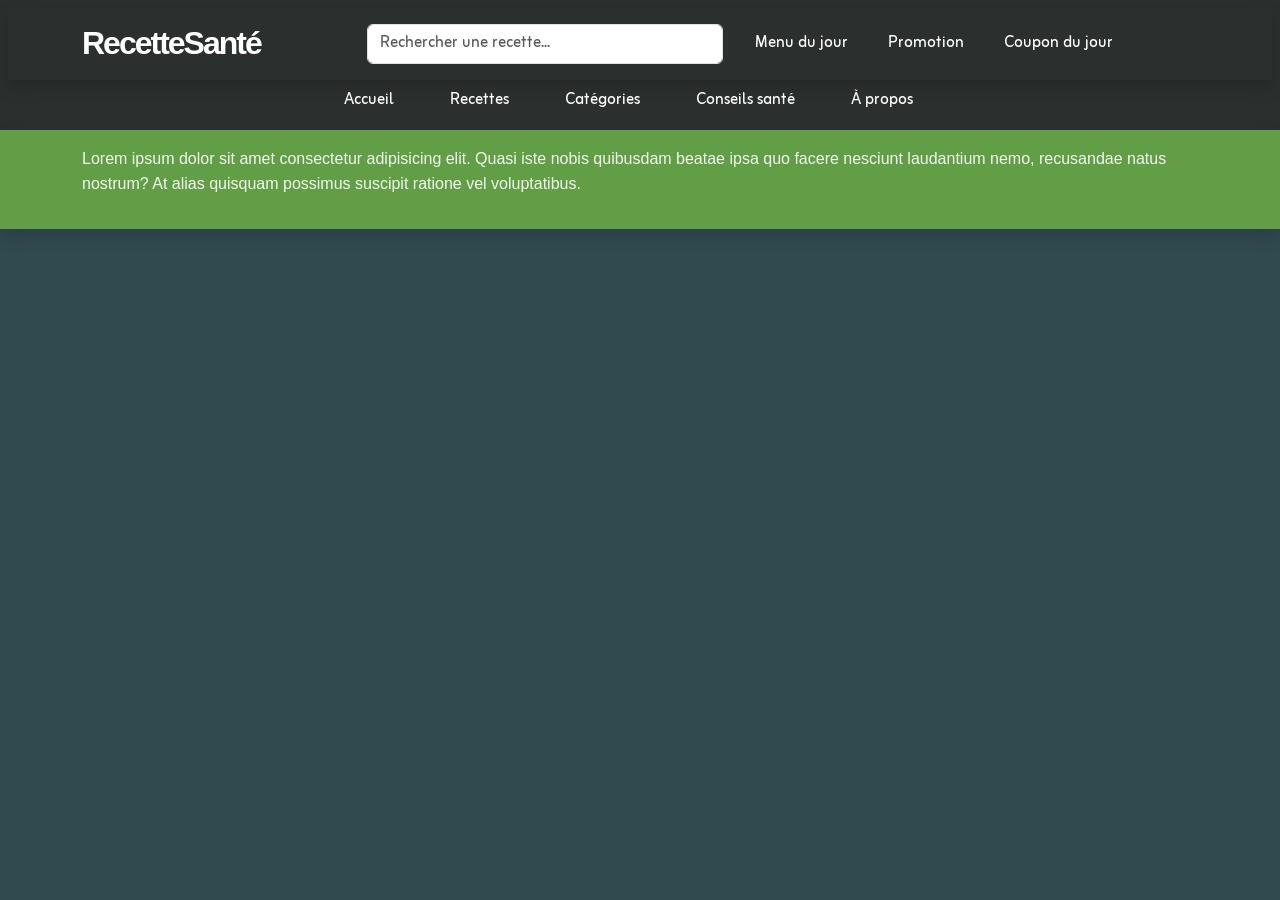
==== formulaire.html @ bd2eab33 "Ajout des autres pages(Formulaire et galeries)" ====
<!DOCTYPE html>
<html lang="fr">

<head>
    <meta charset="UTF-8">

    <!-- Pour s'assurer d'un affichage correct sur mobile -->
    <meta name="viewport" content="width=device-width, initial-scale=1.0">

    <!-- Styles de Boostrap + Styles personnalisés provenant de styles.scss -->
    <link rel="stylesheet" href="css/styles.css">
    <!-- Nous n'aurons pas besoin de normalize.css, car il existe des styles
    qui font la même chose dans Bootstrap (voir fichier _reboot.scss) -->

    <link rel="icon" href="favicon.ico">
    <title>Recettes Santé</title>
</head>

<body class="d-flex flex-column min-vh-100 bg-info">
    <header class="header">
        <nav aria-label="Navigation principale">
        <div class="premiere-partie">
            <div class="container">
                <div class="header-f">

                    <!-- Logo -->
                    <div class="col-md-3">
                        <div class="header-logo">
                            <h1>
                            <a href="#" class="navbar-brand fs-2 text-white">
                                RecetteSanté
                            </a>
                            </h1>
                        </div>
                    </div>

                    <!-- Recherche -->
                    <div class="col-md-4">
                        <div class="header-search">

                            <form role="search" class="d-flex">

                                <label for="recherche" class="visually-hidden">
                                    Rechercher une recette
                                </label>

                                <input type="search" id="recherche" name="recherche" class="form-control"
                                    placeholder="Rechercher une recette...">



                            </form>

                        </div>
                    </div>

                    <!-- Actions -->
                    <div class="col-md-5 ">
                        <div class="header-actions">

                            <div class="d-flex gap-4">

                                <a href="#" class="action ">
                                    Menu du jour
                                </a>

                                <a href="#" class="action">
                                    Promotion
                                </a>

                                <a href="#" class="action">
                                    Coupon du jour
                                </a>

                            </div>
                        </div>
                    </div>
                </div>
            </div>

        </div>
        <div class="container">

            <div class="row align-items-center gx-4">


                <div class="row">

                    <div class="col-12">
                        <ul class="nav d-flex justify-content-center gap-4">

                            <li class="nav-item">
                                <a href="#" >
                                    Accueil
                                </a>
                            </li>

                            <li class="nav-item">
                                <a href="#" >
                                    Recettes
                                </a>
                            </li>

                            <li class="nav-item">
                                <a href="#" >
                                    Catégories
                                </a>
                            </li>

                            <li class="nav-item">
                                <a href="#" >
                                    Conseils santé
                                </a>
                            </li>

                            <li class="nav-item">
                                <a href="#" >
                                    À propos
                                </a>
                            </li>

                        </ul>
                    </div>
                </div>
            </div>
        </div>

        </div>
        </nav>
    </header>












     <footer class="fond_section_primaire">
        <div class="container">
            <p>Lorem ipsum dolor sit amet consectetur adipisicing elit. Quasi iste nobis quibusdam beatae ipsa quo
                facere
                nesciunt laudantium nemo, recusandae natus nostrum? At alias quisquam possimus suscipit ratione vel
                voluptatibus.</p>
        </div>
    </footer>

    <!-----------------------------------------------------------------------------------
        Si on a besoin des éléments interactifs de Bootstrap, on doit utiliser au minimum
        le 2e script suivant (bootstrap.min.js) et parfois le 1er en plus (Popper)
        intégrés dans cet ordre.
    ---------------------------------------------------------------------------------->
    <!--
    <script src="https://cdn.jsdelivr.net/npm/@popperjs/core@2.11.8/dist/umd/popper.min.js" integrity="sha384-I7E8VVD/ismYTF4hNIPjVp/Zjvgyol6VFvRkX/vR+Vc4jQkC+hVqc2pM8ODewa9r" crossorigin="anonymous"></script>
    <script src="https://cdn.jsdelivr.net/npm/bootstrap@5.3.8/dist/js/bootstrap.min.js" integrity="sha384-G/EV+4j2dNv+tEPo3++6LCgdCROaejBqfUeNjuKAiuXbjrxilcCdDz6ZAVfHWe1Y" crossorigin="anonymous"></script>    
    -->
</body>

</html>
---- css/styles.css ----
@charset "UTF-8";
/*** Importation de polices ***/
@import url("https://fonts.googleapis.com/css2?family=Nunito:ital,wght@0,200..1000;1,200..1000&family=Zain:ital,wght@0,200;0,300;0,400;0,700;0,800;0,900;1,300;1,400&display=swap");
@import url("https://cdn.jsdelivr.net/npm/bootstrap-icons@1.11.3/font/bootstrap-icons.min.css");
/*###################### VARIABLES */
/*** Palette Colormind ***/
/*** Redéfinition des variables de Bootstrap ***/
header {
  font-family: "Zain", sans-serif;
}

/*###################### BOOTSTRAP */
/*!
 * Bootstrap  v5.3.8 (https://getbootstrap.com/)
 * Copyright 2011-2025 The Bootstrap Authors
 * Licensed under MIT (https://github.com/twbs/bootstrap/blob/main/LICENSE)
 */
:root,
[data-bs-theme=light] {
  --bs-blue: #0d6efd;
  --bs-indigo: #6610f2;
  --bs-purple: #6f42c1;
  --bs-pink: #d63384;
  --bs-red: #dc3545;
  --bs-orange: #fd7e14;
  --bs-yellow: #ffc107;
  --bs-green: #198754;
  --bs-teal: #20c997;
  --bs-cyan: #0dcaf0;
  --bs-black: #000;
  --bs-white: #fff;
  --bs-gray: #6c757d;
  --bs-gray-dark: #343a40;
  --bs-gray-100: #f8f9fa;
  --bs-gray-200: #e9ecef;
  --bs-gray-300: #dee2e6;
  --bs-gray-400: #ced4da;
  --bs-gray-500: #adb5bd;
  --bs-gray-600: #6c757d;
  --bs-gray-700: #495057;
  --bs-gray-800: #343a40;
  --bs-gray-900: #212529;
  --bs-primary: #619E45;
  --bs-secondary: #F1F9F1;
  --bs-success: rgb(79.5, 174.8, 68.3);
  --bs-info: #304A4F;
  --bs-warning: rgb(159.75, 143, 28.75);
  --bs-danger: rgb(203.8, 63, 52.4);
  --bs-light: #F1F9F1;
  --bs-dark: #2B2F2E;
  --bs-primary-rgb: 97, 158, 69;
  --bs-secondary-rgb: 241, 249, 241;
  --bs-success-rgb: 80, 175, 68;
  --bs-info-rgb: 48, 74, 79;
  --bs-warning-rgb: 160, 143, 29;
  --bs-danger-rgb: 204, 63, 52;
  --bs-light-rgb: 241, 249, 241;
  --bs-dark-rgb: 43, 47, 46;
  --bs-primary-text-emphasis: rgb(38.8, 63.2, 27.6);
  --bs-secondary-text-emphasis: rgb(96.4, 99.6, 96.4);
  --bs-success-text-emphasis: rgb(31.8, 69.92, 27.32);
  --bs-info-text-emphasis: rgb(19.2, 29.6, 31.6);
  --bs-warning-text-emphasis: rgb(63.9, 57.2, 11.5);
  --bs-danger-text-emphasis: rgb(81.52, 25.2, 20.96);
  --bs-light-text-emphasis: #495057;
  --bs-dark-text-emphasis: #495057;
  --bs-primary-bg-subtle: rgb(223.4, 235.6, 217.8);
  --bs-secondary-bg-subtle: rgb(252.2, 253.8, 252.2);
  --bs-success-bg-subtle: rgb(219.9, 238.96, 217.66);
  --bs-info-bg-subtle: rgb(213.6, 218.8, 219.8);
  --bs-warning-bg-subtle: rgb(235.95, 232.6, 209.75);
  --bs-danger-bg-subtle: rgb(244.76, 216.6, 214.48);
  --bs-light-bg-subtle: rgb(251.5, 252, 252.5);
  --bs-dark-bg-subtle: #ced4da;
  --bs-primary-border-subtle: rgb(191.8, 216.2, 180.6);
  --bs-secondary-border-subtle: rgb(249.4, 252.6, 249.4);
  --bs-success-border-subtle: rgb(184.8, 222.92, 180.32);
  --bs-info-border-subtle: rgb(172.2, 182.6, 184.6);
  --bs-warning-border-subtle: rgb(216.9, 210.2, 164.5);
  --bs-danger-border-subtle: rgb(234.52, 178.2, 173.96);
  --bs-light-border-subtle: #e9ecef;
  --bs-dark-border-subtle: #adb5bd;
  --bs-white-rgb: 255, 255, 255;
  --bs-black-rgb: 0, 0, 0;
  --bs-font-sans-serif: system-ui, -apple-system, "Segoe UI", Roboto, "Helvetica Neue", "Noto Sans", "Liberation Sans", Arial, sans-serif, "Apple Color Emoji", "Segoe UI Emoji", "Segoe UI Symbol", "Noto Color Emoji";
  --bs-font-monospace: SFMono-Regular, Menlo, Monaco, Consolas, "Liberation Mono", "Courier New", monospace;
  --bs-gradient: linear-gradient(180deg, rgba(255, 255, 255, 0.15), rgba(255, 255, 255, 0));
  --bs-body-font-family: "Syne", sans-serif;
  --bs-body-font-size: 1rem;
  --bs-body-font-weight: 400;
  --bs-body-line-height: 1.6;
  --bs-body-color: #212529;
  --bs-body-color-rgb: 33, 37, 41;
  --bs-body-bg: #fff;
  --bs-body-bg-rgb: 255, 255, 255;
  --bs-emphasis-color: #000;
  --bs-emphasis-color-rgb: 0, 0, 0;
  --bs-secondary-color: rgba(33, 37, 41, 0.75);
  --bs-secondary-color-rgb: 33, 37, 41;
  --bs-secondary-bg: #e9ecef;
  --bs-secondary-bg-rgb: 233, 236, 239;
  --bs-tertiary-color: rgba(33, 37, 41, 0.5);
  --bs-tertiary-color-rgb: 33, 37, 41;
  --bs-tertiary-bg: #f8f9fa;
  --bs-tertiary-bg-rgb: 248, 249, 250;
  --bs-heading-color: #619E45;
  --bs-link-color: #619E45;
  --bs-link-color-rgb: 97, 158, 69;
  --bs-link-decoration: underline;
  --bs-link-hover-color: rgb(77.6, 126.4, 55.2);
  --bs-link-hover-color-rgb: 78, 126, 55;
  --bs-code-color: #d63384;
  --bs-highlight-color: #212529;
  --bs-highlight-bg: rgb(255, 242.6, 205.4);
  --bs-border-width: 1px;
  --bs-border-style: solid;
  --bs-border-color: #dee2e6;
  --bs-border-color-translucent: rgba(0, 0, 0, 0.175);
  --bs-border-radius: 0.375rem;
  --bs-border-radius-sm: 0.25rem;
  --bs-border-radius-lg: 0.5rem;
  --bs-border-radius-xl: 1rem;
  --bs-border-radius-xxl: 2rem;
  --bs-border-radius-2xl: var(--bs-border-radius-xxl);
  --bs-border-radius-pill: 50rem;
  --bs-box-shadow: 0 0.5rem 1rem rgba(0, 0, 0, 0.15);
  --bs-box-shadow-sm: 0 0.125rem 0.25rem rgba(0, 0, 0, 0.075);
  --bs-box-shadow-lg: 0 1rem 3rem rgba(0, 0, 0, 0.175);
  --bs-box-shadow-inset: inset 0 1px 2px rgba(0, 0, 0, 0.075);
  --bs-focus-ring-width: 0.25rem;
  --bs-focus-ring-opacity: 0.25;
  --bs-focus-ring-color: rgba(97, 158, 69, 0.25);
  --bs-form-valid-color: rgb(79.5, 174.8, 68.3);
  --bs-form-valid-border-color: rgb(79.5, 174.8, 68.3);
  --bs-form-invalid-color: rgb(203.8, 63, 52.4);
  --bs-form-invalid-border-color: rgb(203.8, 63, 52.4);
}

[data-bs-theme=dark] {
  color-scheme: dark;
  --bs-body-color: #dee2e6;
  --bs-body-color-rgb: 222, 226, 230;
  --bs-body-bg: #212529;
  --bs-body-bg-rgb: 33, 37, 41;
  --bs-emphasis-color: #fff;
  --bs-emphasis-color-rgb: 255, 255, 255;
  --bs-secondary-color: rgba(222, 226, 230, 0.75);
  --bs-secondary-color-rgb: 222, 226, 230;
  --bs-secondary-bg: #343a40;
  --bs-secondary-bg-rgb: 52, 58, 64;
  --bs-tertiary-color: rgba(222, 226, 230, 0.5);
  --bs-tertiary-color-rgb: 222, 226, 230;
  --bs-tertiary-bg: rgb(42.5, 47.5, 52.5);
  --bs-tertiary-bg-rgb: 43, 48, 53;
  --bs-primary-text-emphasis: rgb(160.2, 196.8, 143.4);
  --bs-secondary-text-emphasis: rgb(246.6, 251.4, 246.6);
  --bs-success-text-emphasis: rgb(149.7, 206.88, 142.98);
  --bs-info-text-emphasis: rgb(130.8, 146.4, 149.4);
  --bs-warning-text-emphasis: rgb(197.85, 187.8, 119.25);
  --bs-danger-text-emphasis: rgb(224.28, 139.8, 133.44);
  --bs-light-text-emphasis: #f8f9fa;
  --bs-dark-text-emphasis: #dee2e6;
  --bs-primary-bg-subtle: rgb(19.4, 31.6, 13.8);
  --bs-secondary-bg-subtle: rgb(48.2, 49.8, 48.2);
  --bs-success-bg-subtle: rgb(15.9, 34.96, 13.66);
  --bs-info-bg-subtle: rgb(9.6, 14.8, 15.8);
  --bs-warning-bg-subtle: rgb(31.95, 28.6, 5.75);
  --bs-danger-bg-subtle: rgb(40.76, 12.6, 10.48);
  --bs-light-bg-subtle: #343a40;
  --bs-dark-bg-subtle: #1a1d20;
  --bs-primary-border-subtle: rgb(58.2, 94.8, 41.4);
  --bs-secondary-border-subtle: rgb(144.6, 149.4, 144.6);
  --bs-success-border-subtle: rgb(47.7, 104.88, 40.98);
  --bs-info-border-subtle: rgb(28.8, 44.4, 47.4);
  --bs-warning-border-subtle: rgb(95.85, 85.8, 17.25);
  --bs-danger-border-subtle: rgb(122.28, 37.8, 31.44);
  --bs-light-border-subtle: #495057;
  --bs-dark-border-subtle: #343a40;
  --bs-heading-color: inherit;
  --bs-link-color: rgb(160.2, 196.8, 143.4);
  --bs-link-hover-color: rgb(179.16, 208.44, 165.72);
  --bs-link-color-rgb: 160, 197, 143;
  --bs-link-hover-color-rgb: 179, 208, 166;
  --bs-code-color: rgb(230.4, 132.6, 181.2);
  --bs-highlight-color: #dee2e6;
  --bs-highlight-bg: rgb(102, 77.2, 2.8);
  --bs-border-color: #495057;
  --bs-border-color-translucent: rgba(255, 255, 255, 0.15);
  --bs-form-valid-color: rgb(117, 183, 152.4);
  --bs-form-valid-border-color: rgb(117, 183, 152.4);
  --bs-form-invalid-color: rgb(234, 133.8, 143.4);
  --bs-form-invalid-border-color: rgb(234, 133.8, 143.4);
}

*,
*::before,
*::after {
  box-sizing: border-box;
}

@media (prefers-reduced-motion: no-preference) {
  :root {
    scroll-behavior: smooth;
  }
}

body {
  margin: 0;
  font-family: var(--bs-body-font-family);
  font-size: var(--bs-body-font-size);
  font-weight: var(--bs-body-font-weight);
  line-height: var(--bs-body-line-height);
  color: var(--bs-body-color);
  text-align: var(--bs-body-text-align);
  background-color: var(--bs-body-bg);
  -webkit-text-size-adjust: 100%;
  -webkit-tap-highlight-color: rgba(0, 0, 0, 0);
}

hr {
  margin: 1rem 0;
  color: inherit;
  border: 0;
  border-top: var(--bs-border-width) solid;
  opacity: 0.25;
}

h6, .h6, h5, .h5, h4, .h4, h3, .h3, h2, .h2, h1, .h1 {
  margin-top: 0;
  margin-bottom: 0.5rem;
  font-family: "Syne", sans-serif;
  font-weight: 700;
  line-height: 1.2;
  color: var(--bs-heading-color);
}

h1, .h1 {
  font-size: calc(1.375rem + 1.5vw);
}
@media (min-width: 1200px) {
  h1, .h1 {
    font-size: 2.5rem;
  }
}

h2, .h2 {
  font-size: calc(1.325rem + 0.9vw);
}
@media (min-width: 1200px) {
  h2, .h2 {
    font-size: 2rem;
  }
}

h3, .h3 {
  font-size: calc(1.3rem + 0.6vw);
}
@media (min-width: 1200px) {
  h3, .h3 {
    font-size: 1.75rem;
  }
}

h4, .h4 {
  font-size: calc(1.275rem + 0.3vw);
}
@media (min-width: 1200px) {
  h4, .h4 {
    font-size: 1.5rem;
  }
}

h5, .h5 {
  font-size: 1.25rem;
}

h6, .h6 {
  font-size: 1rem;
}

p {
  margin-top: 0;
  margin-bottom: 1rem;
}

abbr[title] {
  text-decoration: underline dotted;
  cursor: help;
  text-decoration-skip-ink: none;
}

address {
  margin-bottom: 1rem;
  font-style: normal;
  line-height: inherit;
}

ol,
ul {
  padding-left: 2rem;
}

ol,
ul,
dl {
  margin-top: 0;
  margin-bottom: 1rem;
}

ol ol,
ul ul,
ol ul,
ul ol {
  margin-bottom: 0;
}

dt {
  font-weight: 700;
}

dd {
  margin-bottom: 0.5rem;
  margin-left: 0;
}

blockquote {
  margin: 0 0 1rem;
}

b,
strong {
  font-weight: bolder;
}

small, .small {
  font-size: 0.875em;
}

mark, .mark {
  padding: 0.1875em;
  color: var(--bs-highlight-color);
  background-color: var(--bs-highlight-bg);
}

sub,
sup {
  position: relative;
  font-size: 0.75em;
  line-height: 0;
  vertical-align: baseline;
}

sub {
  bottom: -0.25em;
}

sup {
  top: -0.5em;
}

a {
  color: rgba(var(--bs-link-color-rgb), var(--bs-link-opacity, 1));
  text-decoration: underline;
}
a:hover {
  --bs-link-color-rgb: var(--bs-link-hover-color-rgb);
}

a:not([href]):not([class]), a:not([href]):not([class]):hover {
  color: inherit;
  text-decoration: none;
}

pre,
code,
kbd,
samp {
  font-family: var(--bs-font-monospace);
  font-size: 1em;
}

pre {
  display: block;
  margin-top: 0;
  margin-bottom: 1rem;
  overflow: auto;
  font-size: 0.875em;
}
pre code {
  font-size: inherit;
  color: inherit;
  word-break: normal;
}

code {
  font-size: 0.875em;
  color: var(--bs-code-color);
  word-wrap: break-word;
}
a > code {
  color: inherit;
}

kbd {
  padding: 0.1875rem 0.375rem;
  font-size: 0.875em;
  color: var(--bs-body-bg);
  background-color: var(--bs-body-color);
  border-radius: 0.25rem;
}
kbd kbd {
  padding: 0;
  font-size: 1em;
}

figure {
  margin: 0 0 1rem;
}

img,
svg {
  vertical-align: middle;
}

table {
  caption-side: bottom;
  border-collapse: collapse;
}

caption {
  padding-top: 0.5rem;
  padding-bottom: 0.5rem;
  color: var(--bs-secondary-color);
  text-align: left;
}

th {
  text-align: inherit;
  text-align: -webkit-match-parent;
}

thead,
tbody,
tfoot,
tr,
td,
th {
  border-color: inherit;
  border-style: solid;
  border-width: 0;
}

label {
  display: inline-block;
}

button {
  border-radius: 0;
}

button:focus:not(:focus-visible) {
  outline: 0;
}

input,
button,
select,
optgroup,
textarea {
  margin: 0;
  font-family: inherit;
  font-size: inherit;
  line-height: inherit;
}

button,
select {
  text-transform: none;
}

[role=button] {
  cursor: pointer;
}

select {
  word-wrap: normal;
}
select:disabled {
  opacity: 1;
}

[list]:not([type=date]):not([type=datetime-local]):not([type=month]):not([type=week]):not([type=time])::-webkit-calendar-picker-indicator {
  display: none !important;
}

button,
[type=button],
[type=reset],
[type=submit] {
  -webkit-appearance: button;
}
button:not(:disabled),
[type=button]:not(:disabled),
[type=reset]:not(:disabled),
[type=submit]:not(:disabled) {
  cursor: pointer;
}

::-moz-focus-inner {
  padding: 0;
  border-style: none;
}

textarea {
  resize: vertical;
}

fieldset {
  min-width: 0;
  padding: 0;
  margin: 0;
  border: 0;
}

legend {
  float: left;
  width: 100%;
  padding: 0;
  margin-bottom: 0.5rem;
  line-height: inherit;
  font-size: calc(1.275rem + 0.3vw);
}
@media (min-width: 1200px) {
  legend {
    font-size: 1.5rem;
  }
}
legend + * {
  clear: left;
}

::-webkit-datetime-edit-fields-wrapper,
::-webkit-datetime-edit-text,
::-webkit-datetime-edit-minute,
::-webkit-datetime-edit-hour-field,
::-webkit-datetime-edit-day-field,
::-webkit-datetime-edit-month-field,
::-webkit-datetime-edit-year-field {
  padding: 0;
}

::-webkit-inner-spin-button {
  height: auto;
}

[type=search] {
  -webkit-appearance: textfield;
  outline-offset: -2px;
}
[type=search]::-webkit-search-cancel-button {
  cursor: pointer;
  filter: grayscale(1);
}

/* rtl:raw:
[type="tel"],
[type="url"],
[type="email"],
[type="number"] {
  direction: ltr;
}
*/
::-webkit-search-decoration {
  -webkit-appearance: none;
}

::-webkit-color-swatch-wrapper {
  padding: 0;
}

::file-selector-button {
  font: inherit;
  -webkit-appearance: button;
}

output {
  display: inline-block;
}

iframe {
  border: 0;
}

summary {
  display: list-item;
  cursor: pointer;
}

progress {
  vertical-align: baseline;
}

[hidden] {
  display: none !important;
}

.lead {
  font-size: 1.25rem;
  font-weight: 300;
}

.display-1 {
  font-weight: 300;
  line-height: 1.2;
  font-size: calc(1.625rem + 4.5vw);
}
@media (min-width: 1200px) {
  .display-1 {
    font-size: 5rem;
  }
}

.display-2 {
  font-weight: 300;
  line-height: 1.2;
  font-size: calc(1.575rem + 3.9vw);
}
@media (min-width: 1200px) {
  .display-2 {
    font-size: 4.5rem;
  }
}

.display-3 {
  font-weight: 300;
  line-height: 1.2;
  font-size: calc(1.525rem + 3.3vw);
}
@media (min-width: 1200px) {
  .display-3 {
    font-size: 4rem;
  }
}

.display-4 {
  font-weight: 300;
  line-height: 1.2;
  font-size: calc(1.475rem + 2.7vw);
}
@media (min-width: 1200px) {
  .display-4 {
    font-size: 3.5rem;
  }
}

.display-5 {
  font-weight: 300;
  line-height: 1.2;
  font-size: calc(1.425rem + 2.1vw);
}
@media (min-width: 1200px) {
  .display-5 {
    font-size: 3rem;
  }
}

.display-6 {
  font-weight: 300;
  line-height: 1.2;
  font-size: calc(1.375rem + 1.5vw);
}
@media (min-width: 1200px) {
  .display-6 {
    font-size: 2.5rem;
  }
}

.list-unstyled {
  padding-left: 0;
  list-style: none;
}

.list-inline {
  padding-left: 0;
  list-style: none;
}

.list-inline-item {
  display: inline-block;
}
.list-inline-item:not(:last-child) {
  margin-right: 0.5rem;
}

.initialism {
  font-size: 0.875em;
  text-transform: uppercase;
}

.blockquote {
  margin-bottom: 1rem;
  font-size: 1.25rem;
}
.blockquote > :last-child {
  margin-bottom: 0;
}

.blockquote-footer {
  margin-top: -1rem;
  margin-bottom: 1rem;
  font-size: 0.875em;
  color: #6c757d;
}
.blockquote-footer::before {
  content: "— ";
}

.img-fluid {
  max-width: 100%;
  height: auto;
}

.img-thumbnail {
  padding: 0.25rem;
  background-color: var(--bs-body-bg);
  border: var(--bs-border-width) solid var(--bs-border-color);
  border-radius: var(--bs-border-radius);
  max-width: 100%;
  height: auto;
}

.figure {
  display: inline-block;
}

.figure-img {
  margin-bottom: 0.5rem;
  line-height: 1;
}

.figure-caption {
  font-size: 0.875em;
  color: var(--bs-secondary-color);
}

.container,
.container-fluid,
.container-xxl,
.container-xl,
.container-lg,
.container-md,
.container-sm {
  --bs-gutter-x: 1.5rem;
  --bs-gutter-y: 0;
  width: 100%;
  padding-right: calc(var(--bs-gutter-x) * 0.5);
  padding-left: calc(var(--bs-gutter-x) * 0.5);
  margin-right: auto;
  margin-left: auto;
}

@media (min-width: 576px) {
  .container-sm, .container {
    max-width: 540px;
  }
}
@media (min-width: 768px) {
  .container-md, .container-sm, .container {
    max-width: 720px;
  }
}
@media (min-width: 992px) {
  .container-lg, .container-md, .container-sm, .container {
    max-width: 960px;
  }
}
@media (min-width: 1200px) {
  .container-xl, .container-lg, .container-md, .container-sm, .container {
    max-width: 1140px;
  }
}
@media (min-width: 1400px) {
  .container-xxl, .container-xl, .container-lg, .container-md, .container-sm, .container {
    max-width: 1320px;
  }
}
:root {
  --bs-breakpoint-xs: 0;
  --bs-breakpoint-sm: 576px;
  --bs-breakpoint-md: 768px;
  --bs-breakpoint-lg: 992px;
  --bs-breakpoint-xl: 1200px;
  --bs-breakpoint-xxl: 1400px;
}

.row, .header-f {
  --bs-gutter-x: 1.5rem;
  --bs-gutter-y: 0;
  display: flex;
  flex-wrap: wrap;
  margin-top: calc(-1 * var(--bs-gutter-y));
  margin-right: calc(-0.5 * var(--bs-gutter-x));
  margin-left: calc(-0.5 * var(--bs-gutter-x));
}
.row > *, .header-f > * {
  flex-shrink: 0;
  width: 100%;
  max-width: 100%;
  padding-right: calc(var(--bs-gutter-x) * 0.5);
  padding-left: calc(var(--bs-gutter-x) * 0.5);
  margin-top: var(--bs-gutter-y);
}

.col {
  flex: 1 0 0;
}

.row-cols-auto > * {
  flex: 0 0 auto;
  width: auto;
}

.row-cols-1 > * {
  flex: 0 0 auto;
  width: 100%;
}

.row-cols-2 > * {
  flex: 0 0 auto;
  width: 50%;
}

.row-cols-3 > * {
  flex: 0 0 auto;
  width: 33.33333333%;
}

.row-cols-4 > * {
  flex: 0 0 auto;
  width: 25%;
}

.row-cols-5 > * {
  flex: 0 0 auto;
  width: 20%;
}

.row-cols-6 > * {
  flex: 0 0 auto;
  width: 16.66666667%;
}

.col-auto {
  flex: 0 0 auto;
  width: auto;
}

.col-1 {
  flex: 0 0 auto;
  width: 8.33333333%;
}

.col-2 {
  flex: 0 0 auto;
  width: 16.66666667%;
}

.col-3 {
  flex: 0 0 auto;
  width: 25%;
}

.col-4 {
  flex: 0 0 auto;
  width: 33.33333333%;
}

.col-5 {
  flex: 0 0 auto;
  width: 41.66666667%;
}

.col-6 {
  flex: 0 0 auto;
  width: 50%;
}

.col-7 {
  flex: 0 0 auto;
  width: 58.33333333%;
}

.col-8 {
  flex: 0 0 auto;
  width: 66.66666667%;
}

.col-9 {
  flex: 0 0 auto;
  width: 75%;
}

.col-10 {
  flex: 0 0 auto;
  width: 83.33333333%;
}

.col-11 {
  flex: 0 0 auto;
  width: 91.66666667%;
}

.col-12 {
  flex: 0 0 auto;
  width: 100%;
}

.offset-1 {
  margin-left: 8.33333333%;
}

.offset-2 {
  margin-left: 16.66666667%;
}

.offset-3 {
  margin-left: 25%;
}

.offset-4 {
  margin-left: 33.33333333%;
}

.offset-5 {
  margin-left: 41.66666667%;
}

.offset-6 {
  margin-left: 50%;
}

.offset-7 {
  margin-left: 58.33333333%;
}

.offset-8 {
  margin-left: 66.66666667%;
}

.offset-9 {
  margin-left: 75%;
}

.offset-10 {
  margin-left: 83.33333333%;
}

.offset-11 {
  margin-left: 91.66666667%;
}

.g-0,
.gx-0 {
  --bs-gutter-x: 0;
}

.g-0,
.gy-0 {
  --bs-gutter-y: 0;
}

.g-1,
.gx-1 {
  --bs-gutter-x: 0.25rem;
}

.g-1,
.gy-1 {
  --bs-gutter-y: 0.25rem;
}

.g-2,
.gx-2 {
  --bs-gutter-x: 0.5rem;
}

.g-2,
.gy-2 {
  --bs-gutter-y: 0.5rem;
}

.g-3,
.gx-3 {
  --bs-gutter-x: 1rem;
}

.g-3,
.gy-3 {
  --bs-gutter-y: 1rem;
}

.g-4,
.gx-4,
.header-f {
  --bs-gutter-x: 1.5rem;
}

.g-4,
.gy-4 {
  --bs-gutter-y: 1.5rem;
}

.g-5,
.gx-5 {
  --bs-gutter-x: 3rem;
}

.g-5,
.gy-5 {
  --bs-gutter-y: 3rem;
}

@media (min-width: 576px) {
  .col-sm {
    flex: 1 0 0;
  }
  .row-cols-sm-auto > * {
    flex: 0 0 auto;
    width: auto;
  }
  .row-cols-sm-1 > * {
    flex: 0 0 auto;
    width: 100%;
  }
  .row-cols-sm-2 > * {
    flex: 0 0 auto;
    width: 50%;
  }
  .row-cols-sm-3 > * {
    flex: 0 0 auto;
    width: 33.33333333%;
  }
  .row-cols-sm-4 > * {
    flex: 0 0 auto;
    width: 25%;
  }
  .row-cols-sm-5 > * {
    flex: 0 0 auto;
    width: 20%;
  }
  .row-cols-sm-6 > * {
    flex: 0 0 auto;
    width: 16.66666667%;
  }
  .col-sm-auto {
    flex: 0 0 auto;
    width: auto;
  }
  .col-sm-1 {
    flex: 0 0 auto;
    width: 8.33333333%;
  }
  .col-sm-2 {
    flex: 0 0 auto;
    width: 16.66666667%;
  }
  .col-sm-3 {
    flex: 0 0 auto;
    width: 25%;
  }
  .col-sm-4 {
    flex: 0 0 auto;
    width: 33.33333333%;
  }
  .col-sm-5 {
    flex: 0 0 auto;
    width: 41.66666667%;
  }
  .col-sm-6 {
    flex: 0 0 auto;
    width: 50%;
  }
  .col-sm-7 {
    flex: 0 0 auto;
    width: 58.33333333%;
  }
  .col-sm-8 {
    flex: 0 0 auto;
    width: 66.66666667%;
  }
  .col-sm-9 {
    flex: 0 0 auto;
    width: 75%;
  }
  .col-sm-10 {
    flex: 0 0 auto;
    width: 83.33333333%;
  }
  .col-sm-11 {
    flex: 0 0 auto;
    width: 91.66666667%;
  }
  .col-sm-12 {
    flex: 0 0 auto;
    width: 100%;
  }
  .offset-sm-0 {
    margin-left: 0;
  }
  .offset-sm-1 {
    margin-left: 8.33333333%;
  }
  .offset-sm-2 {
    margin-left: 16.66666667%;
  }
  .offset-sm-3 {
    margin-left: 25%;
  }
  .offset-sm-4 {
    margin-left: 33.33333333%;
  }
  .offset-sm-5 {
    margin-left: 41.66666667%;
  }
  .offset-sm-6 {
    margin-left: 50%;
  }
  .offset-sm-7 {
    margin-left: 58.33333333%;
  }
  .offset-sm-8 {
    margin-left: 66.66666667%;
  }
  .offset-sm-9 {
    margin-left: 75%;
  }
  .offset-sm-10 {
    margin-left: 83.33333333%;
  }
  .offset-sm-11 {
    margin-left: 91.66666667%;
  }
  .g-sm-0,
  .gx-sm-0 {
    --bs-gutter-x: 0;
  }
  .g-sm-0,
  .gy-sm-0 {
    --bs-gutter-y: 0;
  }
  .g-sm-1,
  .gx-sm-1 {
    --bs-gutter-x: 0.25rem;
  }
  .g-sm-1,
  .gy-sm-1 {
    --bs-gutter-y: 0.25rem;
  }
  .g-sm-2,
  .gx-sm-2 {
    --bs-gutter-x: 0.5rem;
  }
  .g-sm-2,
  .gy-sm-2 {
    --bs-gutter-y: 0.5rem;
  }
  .g-sm-3,
  .gx-sm-3 {
    --bs-gutter-x: 1rem;
  }
  .g-sm-3,
  .gy-sm-3 {
    --bs-gutter-y: 1rem;
  }
  .g-sm-4,
  .gx-sm-4 {
    --bs-gutter-x: 1.5rem;
  }
  .g-sm-4,
  .gy-sm-4 {
    --bs-gutter-y: 1.5rem;
  }
  .g-sm-5,
  .gx-sm-5 {
    --bs-gutter-x: 3rem;
  }
  .g-sm-5,
  .gy-sm-5 {
    --bs-gutter-y: 3rem;
  }
}
@media (min-width: 768px) {
  .col-md {
    flex: 1 0 0;
  }
  .row-cols-md-auto > * {
    flex: 0 0 auto;
    width: auto;
  }
  .row-cols-md-1 > * {
    flex: 0 0 auto;
    width: 100%;
  }
  .row-cols-md-2 > * {
    flex: 0 0 auto;
    width: 50%;
  }
  .row-cols-md-3 > * {
    flex: 0 0 auto;
    width: 33.33333333%;
  }
  .row-cols-md-4 > * {
    flex: 0 0 auto;
    width: 25%;
  }
  .row-cols-md-5 > * {
    flex: 0 0 auto;
    width: 20%;
  }
  .row-cols-md-6 > * {
    flex: 0 0 auto;
    width: 16.66666667%;
  }
  .col-md-auto {
    flex: 0 0 auto;
    width: auto;
  }
  .col-md-1 {
    flex: 0 0 auto;
    width: 8.33333333%;
  }
  .col-md-2 {
    flex: 0 0 auto;
    width: 16.66666667%;
  }
  .col-md-3 {
    flex: 0 0 auto;
    width: 25%;
  }
  .col-md-4 {
    flex: 0 0 auto;
    width: 33.33333333%;
  }
  .col-md-5 {
    flex: 0 0 auto;
    width: 41.66666667%;
  }
  .col-md-6 {
    flex: 0 0 auto;
    width: 50%;
  }
  .col-md-7 {
    flex: 0 0 auto;
    width: 58.33333333%;
  }
  .col-md-8 {
    flex: 0 0 auto;
    width: 66.66666667%;
  }
  .col-md-9 {
    flex: 0 0 auto;
    width: 75%;
  }
  .col-md-10 {
    flex: 0 0 auto;
    width: 83.33333333%;
  }
  .col-md-11 {
    flex: 0 0 auto;
    width: 91.66666667%;
  }
  .col-md-12 {
    flex: 0 0 auto;
    width: 100%;
  }
  .offset-md-0 {
    margin-left: 0;
  }
  .offset-md-1 {
    margin-left: 8.33333333%;
  }
  .offset-md-2 {
    margin-left: 16.66666667%;
  }
  .offset-md-3 {
    margin-left: 25%;
  }
  .offset-md-4 {
    margin-left: 33.33333333%;
  }
  .offset-md-5 {
    margin-left: 41.66666667%;
  }
  .offset-md-6 {
    margin-left: 50%;
  }
  .offset-md-7 {
    margin-left: 58.33333333%;
  }
  .offset-md-8 {
    margin-left: 66.66666667%;
  }
  .offset-md-9 {
    margin-left: 75%;
  }
  .offset-md-10 {
    margin-left: 83.33333333%;
  }
  .offset-md-11 {
    margin-left: 91.66666667%;
  }
  .g-md-0,
  .gx-md-0 {
    --bs-gutter-x: 0;
  }
  .g-md-0,
  .gy-md-0 {
    --bs-gutter-y: 0;
  }
  .g-md-1,
  .gx-md-1 {
    --bs-gutter-x: 0.25rem;
  }
  .g-md-1,
  .gy-md-1 {
    --bs-gutter-y: 0.25rem;
  }
  .g-md-2,
  .gx-md-2 {
    --bs-gutter-x: 0.5rem;
  }
  .g-md-2,
  .gy-md-2 {
    --bs-gutter-y: 0.5rem;
  }
  .g-md-3,
  .gx-md-3 {
    --bs-gutter-x: 1rem;
  }
  .g-md-3,
  .gy-md-3 {
    --bs-gutter-y: 1rem;
  }
  .g-md-4,
  .gx-md-4 {
    --bs-gutter-x: 1.5rem;
  }
  .g-md-4,
  .gy-md-4 {
    --bs-gutter-y: 1.5rem;
  }
  .g-md-5,
  .gx-md-5 {
    --bs-gutter-x: 3rem;
  }
  .g-md-5,
  .gy-md-5 {
    --bs-gutter-y: 3rem;
  }
}
@media (min-width: 992px) {
  .col-lg {
    flex: 1 0 0;
  }
  .row-cols-lg-auto > * {
    flex: 0 0 auto;
    width: auto;
  }
  .row-cols-lg-1 > * {
    flex: 0 0 auto;
    width: 100%;
  }
  .row-cols-lg-2 > * {
    flex: 0 0 auto;
    width: 50%;
  }
  .row-cols-lg-3 > * {
    flex: 0 0 auto;
    width: 33.33333333%;
  }
  .row-cols-lg-4 > * {
    flex: 0 0 auto;
    width: 25%;
  }
  .row-cols-lg-5 > * {
    flex: 0 0 auto;
    width: 20%;
  }
  .row-cols-lg-6 > * {
    flex: 0 0 auto;
    width: 16.66666667%;
  }
  .col-lg-auto {
    flex: 0 0 auto;
    width: auto;
  }
  .col-lg-1 {
    flex: 0 0 auto;
    width: 8.33333333%;
  }
  .col-lg-2 {
    flex: 0 0 auto;
    width: 16.66666667%;
  }
  .col-lg-3 {
    flex: 0 0 auto;
    width: 25%;
  }
  .col-lg-4 {
    flex: 0 0 auto;
    width: 33.33333333%;
  }
  .col-lg-5 {
    flex: 0 0 auto;
    width: 41.66666667%;
  }
  .col-lg-6 {
    flex: 0 0 auto;
    width: 50%;
  }
  .col-lg-7 {
    flex: 0 0 auto;
    width: 58.33333333%;
  }
  .col-lg-8 {
    flex: 0 0 auto;
    width: 66.66666667%;
  }
  .col-lg-9 {
    flex: 0 0 auto;
    width: 75%;
  }
  .col-lg-10 {
    flex: 0 0 auto;
    width: 83.33333333%;
  }
  .col-lg-11 {
    flex: 0 0 auto;
    width: 91.66666667%;
  }
  .col-lg-12 {
    flex: 0 0 auto;
    width: 100%;
  }
  .offset-lg-0 {
    margin-left: 0;
  }
  .offset-lg-1 {
    margin-left: 8.33333333%;
  }
  .offset-lg-2 {
    margin-left: 16.66666667%;
  }
  .offset-lg-3 {
    margin-left: 25%;
  }
  .offset-lg-4 {
    margin-left: 33.33333333%;
  }
  .offset-lg-5 {
    margin-left: 41.66666667%;
  }
  .offset-lg-6 {
    margin-left: 50%;
  }
  .offset-lg-7 {
    margin-left: 58.33333333%;
  }
  .offset-lg-8 {
    margin-left: 66.66666667%;
  }
  .offset-lg-9 {
    margin-left: 75%;
  }
  .offset-lg-10 {
    margin-left: 83.33333333%;
  }
  .offset-lg-11 {
    margin-left: 91.66666667%;
  }
  .g-lg-0,
  .gx-lg-0 {
    --bs-gutter-x: 0;
  }
  .g-lg-0,
  .gy-lg-0 {
    --bs-gutter-y: 0;
  }
  .g-lg-1,
  .gx-lg-1 {
    --bs-gutter-x: 0.25rem;
  }
  .g-lg-1,
  .gy-lg-1 {
    --bs-gutter-y: 0.25rem;
  }
  .g-lg-2,
  .gx-lg-2 {
    --bs-gutter-x: 0.5rem;
  }
  .g-lg-2,
  .gy-lg-2 {
    --bs-gutter-y: 0.5rem;
  }
  .g-lg-3,
  .gx-lg-3 {
    --bs-gutter-x: 1rem;
  }
  .g-lg-3,
  .gy-lg-3 {
    --bs-gutter-y: 1rem;
  }
  .g-lg-4,
  .gx-lg-4 {
    --bs-gutter-x: 1.5rem;
  }
  .g-lg-4,
  .gy-lg-4 {
    --bs-gutter-y: 1.5rem;
  }
  .g-lg-5,
  .gx-lg-5 {
    --bs-gutter-x: 3rem;
  }
  .g-lg-5,
  .gy-lg-5 {
    --bs-gutter-y: 3rem;
  }
}
@media (min-width: 1200px) {
  .col-xl {
    flex: 1 0 0;
  }
  .row-cols-xl-auto > * {
    flex: 0 0 auto;
    width: auto;
  }
  .row-cols-xl-1 > * {
    flex: 0 0 auto;
    width: 100%;
  }
  .row-cols-xl-2 > * {
    flex: 0 0 auto;
    width: 50%;
  }
  .row-cols-xl-3 > * {
    flex: 0 0 auto;
    width: 33.33333333%;
  }
  .row-cols-xl-4 > * {
    flex: 0 0 auto;
    width: 25%;
  }
  .row-cols-xl-5 > * {
    flex: 0 0 auto;
    width: 20%;
  }
  .row-cols-xl-6 > * {
    flex: 0 0 auto;
    width: 16.66666667%;
  }
  .col-xl-auto {
    flex: 0 0 auto;
    width: auto;
  }
  .col-xl-1 {
    flex: 0 0 auto;
    width: 8.33333333%;
  }
  .col-xl-2 {
    flex: 0 0 auto;
    width: 16.66666667%;
  }
  .col-xl-3 {
    flex: 0 0 auto;
    width: 25%;
  }
  .col-xl-4 {
    flex: 0 0 auto;
    width: 33.33333333%;
  }
  .col-xl-5 {
    flex: 0 0 auto;
    width: 41.66666667%;
  }
  .col-xl-6 {
    flex: 0 0 auto;
    width: 50%;
  }
  .col-xl-7 {
    flex: 0 0 auto;
    width: 58.33333333%;
  }
  .col-xl-8 {
    flex: 0 0 auto;
    width: 66.66666667%;
  }
  .col-xl-9 {
    flex: 0 0 auto;
    width: 75%;
  }
  .col-xl-10 {
    flex: 0 0 auto;
    width: 83.33333333%;
  }
  .col-xl-11 {
    flex: 0 0 auto;
    width: 91.66666667%;
  }
  .col-xl-12 {
    flex: 0 0 auto;
    width: 100%;
  }
  .offset-xl-0 {
    margin-left: 0;
  }
  .offset-xl-1 {
    margin-left: 8.33333333%;
  }
  .offset-xl-2 {
    margin-left: 16.66666667%;
  }
  .offset-xl-3 {
    margin-left: 25%;
  }
  .offset-xl-4 {
    margin-left: 33.33333333%;
  }
  .offset-xl-5 {
    margin-left: 41.66666667%;
  }
  .offset-xl-6 {
    margin-left: 50%;
  }
  .offset-xl-7 {
    margin-left: 58.33333333%;
  }
  .offset-xl-8 {
    margin-left: 66.66666667%;
  }
  .offset-xl-9 {
    margin-left: 75%;
  }
  .offset-xl-10 {
    margin-left: 83.33333333%;
  }
  .offset-xl-11 {
    margin-left: 91.66666667%;
  }
  .g-xl-0,
  .gx-xl-0 {
    --bs-gutter-x: 0;
  }
  .g-xl-0,
  .gy-xl-0 {
    --bs-gutter-y: 0;
  }
  .g-xl-1,
  .gx-xl-1 {
    --bs-gutter-x: 0.25rem;
  }
  .g-xl-1,
  .gy-xl-1 {
    --bs-gutter-y: 0.25rem;
  }
  .g-xl-2,
  .gx-xl-2 {
    --bs-gutter-x: 0.5rem;
  }
  .g-xl-2,
  .gy-xl-2 {
    --bs-gutter-y: 0.5rem;
  }
  .g-xl-3,
  .gx-xl-3 {
    --bs-gutter-x: 1rem;
  }
  .g-xl-3,
  .gy-xl-3 {
    --bs-gutter-y: 1rem;
  }
  .g-xl-4,
  .gx-xl-4 {
    --bs-gutter-x: 1.5rem;
  }
  .g-xl-4,
  .gy-xl-4 {
    --bs-gutter-y: 1.5rem;
  }
  .g-xl-5,
  .gx-xl-5 {
    --bs-gutter-x: 3rem;
  }
  .g-xl-5,
  .gy-xl-5 {
    --bs-gutter-y: 3rem;
  }
}
@media (min-width: 1400px) {
  .col-xxl {
    flex: 1 0 0;
  }
  .row-cols-xxl-auto > * {
    flex: 0 0 auto;
    width: auto;
  }
  .row-cols-xxl-1 > * {
    flex: 0 0 auto;
    width: 100%;
  }
  .row-cols-xxl-2 > * {
    flex: 0 0 auto;
    width: 50%;
  }
  .row-cols-xxl-3 > * {
    flex: 0 0 auto;
    width: 33.33333333%;
  }
  .row-cols-xxl-4 > * {
    flex: 0 0 auto;
    width: 25%;
  }
  .row-cols-xxl-5 > * {
    flex: 0 0 auto;
    width: 20%;
  }
  .row-cols-xxl-6 > * {
    flex: 0 0 auto;
    width: 16.66666667%;
  }
  .col-xxl-auto {
    flex: 0 0 auto;
    width: auto;
  }
  .col-xxl-1 {
    flex: 0 0 auto;
    width: 8.33333333%;
  }
  .col-xxl-2 {
    flex: 0 0 auto;
    width: 16.66666667%;
  }
  .col-xxl-3 {
    flex: 0 0 auto;
    width: 25%;
  }
  .col-xxl-4 {
    flex: 0 0 auto;
    width: 33.33333333%;
  }
  .col-xxl-5 {
    flex: 0 0 auto;
    width: 41.66666667%;
  }
  .col-xxl-6 {
    flex: 0 0 auto;
    width: 50%;
  }
  .col-xxl-7 {
    flex: 0 0 auto;
    width: 58.33333333%;
  }
  .col-xxl-8 {
    flex: 0 0 auto;
    width: 66.66666667%;
  }
  .col-xxl-9 {
    flex: 0 0 auto;
    width: 75%;
  }
  .col-xxl-10 {
    flex: 0 0 auto;
    width: 83.33333333%;
  }
  .col-xxl-11 {
    flex: 0 0 auto;
    width: 91.66666667%;
  }
  .col-xxl-12 {
    flex: 0 0 auto;
    width: 100%;
  }
  .offset-xxl-0 {
    margin-left: 0;
  }
  .offset-xxl-1 {
    margin-left: 8.33333333%;
  }
  .offset-xxl-2 {
    margin-left: 16.66666667%;
  }
  .offset-xxl-3 {
    margin-left: 25%;
  }
  .offset-xxl-4 {
    margin-left: 33.33333333%;
  }
  .offset-xxl-5 {
    margin-left: 41.66666667%;
  }
  .offset-xxl-6 {
    margin-left: 50%;
  }
  .offset-xxl-7 {
    margin-left: 58.33333333%;
  }
  .offset-xxl-8 {
    margin-left: 66.66666667%;
  }
  .offset-xxl-9 {
    margin-left: 75%;
  }
  .offset-xxl-10 {
    margin-left: 83.33333333%;
  }
  .offset-xxl-11 {
    margin-left: 91.66666667%;
  }
  .g-xxl-0,
  .gx-xxl-0 {
    --bs-gutter-x: 0;
  }
  .g-xxl-0,
  .gy-xxl-0 {
    --bs-gutter-y: 0;
  }
  .g-xxl-1,
  .gx-xxl-1 {
    --bs-gutter-x: 0.25rem;
  }
  .g-xxl-1,
  .gy-xxl-1 {
    --bs-gutter-y: 0.25rem;
  }
  .g-xxl-2,
  .gx-xxl-2 {
    --bs-gutter-x: 0.5rem;
  }
  .g-xxl-2,
  .gy-xxl-2 {
    --bs-gutter-y: 0.5rem;
  }
  .g-xxl-3,
  .gx-xxl-3 {
    --bs-gutter-x: 1rem;
  }
  .g-xxl-3,
  .gy-xxl-3 {
    --bs-gutter-y: 1rem;
  }
  .g-xxl-4,
  .gx-xxl-4 {
    --bs-gutter-x: 1.5rem;
  }
  .g-xxl-4,
  .gy-xxl-4 {
    --bs-gutter-y: 1.5rem;
  }
  .g-xxl-5,
  .gx-xxl-5 {
    --bs-gutter-x: 3rem;
  }
  .g-xxl-5,
  .gy-xxl-5 {
    --bs-gutter-y: 3rem;
  }
}
.table {
  --bs-table-color-type: initial;
  --bs-table-bg-type: initial;
  --bs-table-color-state: initial;
  --bs-table-bg-state: initial;
  --bs-table-color: var(--bs-emphasis-color);
  --bs-table-bg: var(--bs-body-bg);
  --bs-table-border-color: var(--bs-border-color);
  --bs-table-accent-bg: transparent;
  --bs-table-striped-color: var(--bs-emphasis-color);
  --bs-table-striped-bg: rgba(var(--bs-emphasis-color-rgb), 0.05);
  --bs-table-active-color: var(--bs-emphasis-color);
  --bs-table-active-bg: rgba(var(--bs-emphasis-color-rgb), 0.1);
  --bs-table-hover-color: var(--bs-emphasis-color);
  --bs-table-hover-bg: rgba(var(--bs-emphasis-color-rgb), 0.075);
  width: 100%;
  margin-bottom: 1rem;
  vertical-align: top;
  border-color: var(--bs-table-border-color);
}
.table > :not(caption) > * > * {
  padding: 0.5rem 0.5rem;
  color: var(--bs-table-color-state, var(--bs-table-color-type, var(--bs-table-color)));
  background-color: var(--bs-table-bg);
  border-bottom-width: var(--bs-border-width);
  box-shadow: inset 0 0 0 9999px var(--bs-table-bg-state, var(--bs-table-bg-type, var(--bs-table-accent-bg)));
}
.table > tbody {
  vertical-align: inherit;
}
.table > thead {
  vertical-align: bottom;
}

.table-group-divider {
  border-top: calc(var(--bs-border-width) * 2) solid currentcolor;
}

.caption-top {
  caption-side: top;
}

.table-sm > :not(caption) > * > * {
  padding: 0.25rem 0.25rem;
}

.table-bordered > :not(caption) > * {
  border-width: var(--bs-border-width) 0;
}
.table-bordered > :not(caption) > * > * {
  border-width: 0 var(--bs-border-width);
}

.table-borderless > :not(caption) > * > * {
  border-bottom-width: 0;
}
.table-borderless > :not(:first-child) {
  border-top-width: 0;
}

.table-striped > tbody > tr:nth-of-type(odd) > * {
  --bs-table-color-type: var(--bs-table-striped-color);
  --bs-table-bg-type: var(--bs-table-striped-bg);
}

.table-striped-columns > :not(caption) > tr > :nth-child(even) {
  --bs-table-color-type: var(--bs-table-striped-color);
  --bs-table-bg-type: var(--bs-table-striped-bg);
}

.table-active {
  --bs-table-color-state: var(--bs-table-active-color);
  --bs-table-bg-state: var(--bs-table-active-bg);
}

.table-hover > tbody > tr:hover > * {
  --bs-table-color-state: var(--bs-table-hover-color);
  --bs-table-bg-state: var(--bs-table-hover-bg);
}

.table-primary {
  --bs-table-color: #000;
  --bs-table-bg: rgb(223.4, 235.6, 217.8);
  --bs-table-border-color: rgb(178.72, 188.48, 174.24);
  --bs-table-striped-bg: rgb(212.23, 223.82, 206.91);
  --bs-table-striped-color: #000;
  --bs-table-active-bg: rgb(201.06, 212.04, 196.02);
  --bs-table-active-color: #000;
  --bs-table-hover-bg: rgb(206.645, 217.93, 201.465);
  --bs-table-hover-color: #000;
  color: var(--bs-table-color);
  border-color: var(--bs-table-border-color);
}

.table-secondary {
  --bs-table-color: #000;
  --bs-table-bg: rgb(252.2, 253.8, 252.2);
  --bs-table-border-color: rgb(201.76, 203.04, 201.76);
  --bs-table-striped-bg: rgb(239.59, 241.11, 239.59);
  --bs-table-striped-color: #000;
  --bs-table-active-bg: rgb(226.98, 228.42, 226.98);
  --bs-table-active-color: #000;
  --bs-table-hover-bg: rgb(233.285, 234.765, 233.285);
  --bs-table-hover-color: #000;
  color: var(--bs-table-color);
  border-color: var(--bs-table-border-color);
}

.table-success {
  --bs-table-color: #000;
  --bs-table-bg: rgb(219.9, 238.96, 217.66);
  --bs-table-border-color: rgb(175.92, 191.168, 174.128);
  --bs-table-striped-bg: rgb(208.905, 227.012, 206.777);
  --bs-table-striped-color: #000;
  --bs-table-active-bg: rgb(197.91, 215.064, 195.894);
  --bs-table-active-color: #000;
  --bs-table-hover-bg: rgb(203.4075, 221.038, 201.3355);
  --bs-table-hover-color: #000;
  color: var(--bs-table-color);
  border-color: var(--bs-table-border-color);
}

.table-info {
  --bs-table-color: #000;
  --bs-table-bg: rgb(213.6, 218.8, 219.8);
  --bs-table-border-color: rgb(170.88, 175.04, 175.84);
  --bs-table-striped-bg: rgb(202.92, 207.86, 208.81);
  --bs-table-striped-color: #000;
  --bs-table-active-bg: rgb(192.24, 196.92, 197.82);
  --bs-table-active-color: #000;
  --bs-table-hover-bg: rgb(197.58, 202.39, 203.315);
  --bs-table-hover-color: #000;
  color: var(--bs-table-color);
  border-color: var(--bs-table-border-color);
}

.table-warning {
  --bs-table-color: #000;
  --bs-table-bg: rgb(235.95, 232.6, 209.75);
  --bs-table-border-color: rgb(188.76, 186.08, 167.8);
  --bs-table-striped-bg: rgb(224.1525, 220.97, 199.2625);
  --bs-table-striped-color: #000;
  --bs-table-active-bg: rgb(212.355, 209.34, 188.775);
  --bs-table-active-color: #000;
  --bs-table-hover-bg: rgb(218.25375, 215.155, 194.01875);
  --bs-table-hover-color: #000;
  color: var(--bs-table-color);
  border-color: var(--bs-table-border-color);
}

.table-danger {
  --bs-table-color: #000;
  --bs-table-bg: rgb(244.76, 216.6, 214.48);
  --bs-table-border-color: rgb(195.808, 173.28, 171.584);
  --bs-table-striped-bg: rgb(232.522, 205.77, 203.756);
  --bs-table-striped-color: #000;
  --bs-table-active-bg: rgb(220.284, 194.94, 193.032);
  --bs-table-active-color: #000;
  --bs-table-hover-bg: rgb(226.403, 200.355, 198.394);
  --bs-table-hover-color: #000;
  color: var(--bs-table-color);
  border-color: var(--bs-table-border-color);
}

.table-light {
  --bs-table-color: #000;
  --bs-table-bg: #F1F9F1;
  --bs-table-border-color: rgb(192.8, 199.2, 192.8);
  --bs-table-striped-bg: rgb(228.95, 236.55, 228.95);
  --bs-table-striped-color: #000;
  --bs-table-active-bg: rgb(216.9, 224.1, 216.9);
  --bs-table-active-color: #000;
  --bs-table-hover-bg: rgb(222.925, 230.325, 222.925);
  --bs-table-hover-color: #000;
  color: var(--bs-table-color);
  border-color: var(--bs-table-border-color);
}

.table-dark {
  --bs-table-color: #fff;
  --bs-table-bg: #2B2F2E;
  --bs-table-border-color: rgb(85.4, 88.6, 87.8);
  --bs-table-striped-bg: rgb(53.6, 57.4, 56.45);
  --bs-table-striped-color: #fff;
  --bs-table-active-bg: rgb(64.2, 67.8, 66.9);
  --bs-table-active-color: #fff;
  --bs-table-hover-bg: rgb(58.9, 62.6, 61.675);
  --bs-table-hover-color: #fff;
  color: var(--bs-table-color);
  border-color: var(--bs-table-border-color);
}

.table-responsive {
  overflow-x: auto;
  -webkit-overflow-scrolling: touch;
}

@media (max-width: 575.98px) {
  .table-responsive-sm {
    overflow-x: auto;
    -webkit-overflow-scrolling: touch;
  }
}
@media (max-width: 767.98px) {
  .table-responsive-md {
    overflow-x: auto;
    -webkit-overflow-scrolling: touch;
  }
}
@media (max-width: 991.98px) {
  .table-responsive-lg {
    overflow-x: auto;
    -webkit-overflow-scrolling: touch;
  }
}
@media (max-width: 1199.98px) {
  .table-responsive-xl {
    overflow-x: auto;
    -webkit-overflow-scrolling: touch;
  }
}
@media (max-width: 1399.98px) {
  .table-responsive-xxl {
    overflow-x: auto;
    -webkit-overflow-scrolling: touch;
  }
}
.form-label {
  margin-bottom: 0.5rem;
}

.col-form-label {
  padding-top: calc(0.375rem + var(--bs-border-width));
  padding-bottom: calc(0.375rem + var(--bs-border-width));
  margin-bottom: 0;
  font-size: inherit;
  line-height: 1.6;
}

.col-form-label-lg {
  padding-top: calc(0.5rem + var(--bs-border-width));
  padding-bottom: calc(0.5rem + var(--bs-border-width));
  font-size: 1.25rem;
}

.col-form-label-sm {
  padding-top: calc(0.25rem + var(--bs-border-width));
  padding-bottom: calc(0.25rem + var(--bs-border-width));
  font-size: 0.875rem;
}

.form-text {
  margin-top: 0.25rem;
  font-size: 0.875em;
  color: var(--bs-secondary-color);
}

.form-control {
  display: block;
  width: 100%;
  padding: 0.375rem 0.75rem;
  font-size: 1rem;
  font-weight: 400;
  line-height: 1.6;
  color: var(--bs-body-color);
  appearance: none;
  background-color: var(--bs-body-bg);
  background-clip: padding-box;
  border: var(--bs-border-width) solid var(--bs-border-color);
  border-radius: var(--bs-border-radius);
  transition: border-color 0.15s ease-in-out, box-shadow 0.15s ease-in-out;
}
@media (prefers-reduced-motion: reduce) {
  .form-control {
    transition: none;
  }
}
.form-control[type=file] {
  overflow: hidden;
}
.form-control[type=file]:not(:disabled):not([readonly]) {
  cursor: pointer;
}
.form-control:focus {
  color: var(--bs-body-color);
  background-color: var(--bs-body-bg);
  border-color: rgb(176, 206.5, 162);
  outline: 0;
  box-shadow: 0 0 0 0.25rem rgba(97, 158, 69, 0.25);
}
.form-control::-webkit-date-and-time-value {
  min-width: 85px;
  height: 1.6em;
  margin: 0;
}
.form-control::-webkit-datetime-edit {
  display: block;
  padding: 0;
}
.form-control::placeholder {
  color: var(--bs-secondary-color);
  opacity: 1;
}
.form-control:disabled {
  background-color: var(--bs-secondary-bg);
  opacity: 1;
}
.form-control::file-selector-button {
  padding: 0.375rem 0.75rem;
  margin: -0.375rem -0.75rem;
  margin-inline-end: 0.75rem;
  color: var(--bs-body-color);
  background-color: var(--bs-tertiary-bg);
  pointer-events: none;
  border-color: inherit;
  border-style: solid;
  border-width: 0;
  border-inline-end-width: var(--bs-border-width);
  border-radius: 0;
  transition: color 0.15s ease-in-out, background-color 0.15s ease-in-out, border-color 0.15s ease-in-out, box-shadow 0.15s ease-in-out;
}
@media (prefers-reduced-motion: reduce) {
  .form-control::file-selector-button {
    transition: none;
  }
}
.form-control:hover:not(:disabled):not([readonly])::file-selector-button {
  background-color: var(--bs-secondary-bg);
}

.form-control-plaintext {
  display: block;
  width: 100%;
  padding: 0.375rem 0;
  margin-bottom: 0;
  line-height: 1.6;
  color: var(--bs-body-color);
  background-color: transparent;
  border: solid transparent;
  border-width: var(--bs-border-width) 0;
}
.form-control-plaintext:focus {
  outline: 0;
}
.form-control-plaintext.form-control-sm, .form-control-plaintext.form-control-lg {
  padding-right: 0;
  padding-left: 0;
}

.form-control-sm {
  min-height: calc(1.6em + 0.5rem + calc(var(--bs-border-width) * 2));
  padding: 0.25rem 0.5rem;
  font-size: 0.875rem;
  border-radius: var(--bs-border-radius-sm);
}
.form-control-sm::file-selector-button {
  padding: 0.25rem 0.5rem;
  margin: -0.25rem -0.5rem;
  margin-inline-end: 0.5rem;
}

.form-control-lg {
  min-height: calc(1.6em + 1rem + calc(var(--bs-border-width) * 2));
  padding: 0.5rem 1rem;
  font-size: 1.25rem;
  border-radius: var(--bs-border-radius-lg);
}
.form-control-lg::file-selector-button {
  padding: 0.5rem 1rem;
  margin: -0.5rem -1rem;
  margin-inline-end: 1rem;
}

textarea.form-control {
  min-height: calc(1.6em + 0.75rem + calc(var(--bs-border-width) * 2));
}
textarea.form-control-sm {
  min-height: calc(1.6em + 0.5rem + calc(var(--bs-border-width) * 2));
}
textarea.form-control-lg {
  min-height: calc(1.6em + 1rem + calc(var(--bs-border-width) * 2));
}

.form-control-color {
  width: 3rem;
  height: calc(1.6em + 0.75rem + calc(var(--bs-border-width) * 2));
  padding: 0.375rem;
}
.form-control-color:not(:disabled):not([readonly]) {
  cursor: pointer;
}
.form-control-color::-moz-color-swatch {
  border: 0 !important;
  border-radius: var(--bs-border-radius);
}
.form-control-color::-webkit-color-swatch {
  border: 0 !important;
  border-radius: var(--bs-border-radius);
}
.form-control-color.form-control-sm {
  height: calc(1.6em + 0.5rem + calc(var(--bs-border-width) * 2));
}
.form-control-color.form-control-lg {
  height: calc(1.6em + 1rem + calc(var(--bs-border-width) * 2));
}

.form-select {
  --bs-form-select-bg-img: url("data:image/svg+xml,%3csvg xmlns='http://www.w3.org/2000/svg' viewBox='0 0 16 16'%3e%3cpath fill='none' stroke='%23343a40' stroke-linecap='round' stroke-linejoin='round' stroke-width='2' d='m2 5 6 6 6-6'/%3e%3c/svg%3e");
  display: block;
  width: 100%;
  padding: 0.375rem 2.25rem 0.375rem 0.75rem;
  font-size: 1rem;
  font-weight: 400;
  line-height: 1.6;
  color: var(--bs-body-color);
  appearance: none;
  background-color: var(--bs-body-bg);
  background-image: var(--bs-form-select-bg-img), var(--bs-form-select-bg-icon, none);
  background-repeat: no-repeat;
  background-position: right 0.75rem center;
  background-size: 16px 12px;
  border: var(--bs-border-width) solid var(--bs-border-color);
  border-radius: var(--bs-border-radius);
  transition: border-color 0.15s ease-in-out, box-shadow 0.15s ease-in-out;
}
@media (prefers-reduced-motion: reduce) {
  .form-select {
    transition: none;
  }
}
.form-select:focus {
  border-color: rgb(176, 206.5, 162);
  outline: 0;
  box-shadow: 0 0 0 0.25rem rgba(97, 158, 69, 0.25);
}
.form-select[multiple], .form-select[size]:not([size="1"]) {
  padding-right: 0.75rem;
  background-image: none;
}
.form-select:disabled {
  background-color: var(--bs-secondary-bg);
}
.form-select:-moz-focusring {
  color: transparent;
  text-shadow: 0 0 0 var(--bs-body-color);
}

.form-select-sm {
  padding-top: 0.25rem;
  padding-bottom: 0.25rem;
  padding-left: 0.5rem;
  font-size: 0.875rem;
  border-radius: var(--bs-border-radius-sm);
}

.form-select-lg {
  padding-top: 0.5rem;
  padding-bottom: 0.5rem;
  padding-left: 1rem;
  font-size: 1.25rem;
  border-radius: var(--bs-border-radius-lg);
}

[data-bs-theme=dark] .form-select {
  --bs-form-select-bg-img: url("data:image/svg+xml,%3csvg xmlns='http://www.w3.org/2000/svg' viewBox='0 0 16 16'%3e%3cpath fill='none' stroke='%23dee2e6' stroke-linecap='round' stroke-linejoin='round' stroke-width='2' d='m2 5 6 6 6-6'/%3e%3c/svg%3e");
}

.form-check {
  display: block;
  min-height: 1.6rem;
  padding-left: 1.5em;
  margin-bottom: 0.125rem;
}
.form-check .form-check-input {
  float: left;
  margin-left: -1.5em;
}

.form-check-reverse {
  padding-right: 1.5em;
  padding-left: 0;
  text-align: right;
}
.form-check-reverse .form-check-input {
  float: right;
  margin-right: -1.5em;
  margin-left: 0;
}

.form-check-input {
  --bs-form-check-bg: var(--bs-body-bg);
  flex-shrink: 0;
  width: 1em;
  height: 1em;
  margin-top: 0.3em;
  vertical-align: top;
  appearance: none;
  background-color: var(--bs-form-check-bg);
  background-image: var(--bs-form-check-bg-image);
  background-repeat: no-repeat;
  background-position: center;
  background-size: contain;
  border: var(--bs-border-width) solid var(--bs-border-color);
  print-color-adjust: exact;
}
.form-check-input[type=checkbox] {
  border-radius: 0.25em;
}
.form-check-input[type=radio] {
  border-radius: 50%;
}
.form-check-input:active {
  filter: brightness(90%);
}
.form-check-input:focus {
  border-color: rgb(176, 206.5, 162);
  outline: 0;
  box-shadow: 0 0 0 0.25rem rgba(97, 158, 69, 0.25);
}
.form-check-input:checked {
  background-color: #619E45;
  border-color: #619E45;
}
.form-check-input:checked[type=checkbox] {
  --bs-form-check-bg-image: url("data:image/svg+xml,%3csvg xmlns='http://www.w3.org/2000/svg' viewBox='0 0 20 20'%3e%3cpath fill='none' stroke='%23fff' stroke-linecap='round' stroke-linejoin='round' stroke-width='3' d='m6 10 3 3 6-6'/%3e%3c/svg%3e");
}
.form-check-input:checked[type=radio] {
  --bs-form-check-bg-image: url("data:image/svg+xml,%3csvg xmlns='http://www.w3.org/2000/svg' viewBox='-4 -4 8 8'%3e%3ccircle r='2' fill='%23fff'/%3e%3c/svg%3e");
}
.form-check-input[type=checkbox]:indeterminate {
  background-color: #619E45;
  border-color: #619E45;
  --bs-form-check-bg-image: url("data:image/svg+xml,%3csvg xmlns='http://www.w3.org/2000/svg' viewBox='0 0 20 20'%3e%3cpath fill='none' stroke='%23fff' stroke-linecap='round' stroke-linejoin='round' stroke-width='3' d='M6 10h8'/%3e%3c/svg%3e");
}
.form-check-input:disabled {
  pointer-events: none;
  filter: none;
  opacity: 0.5;
}
.form-check-input[disabled] ~ .form-check-label, .form-check-input:disabled ~ .form-check-label {
  cursor: default;
  opacity: 0.5;
}

.form-switch {
  padding-left: 2.5em;
}
.form-switch .form-check-input {
  --bs-form-switch-bg: url("data:image/svg+xml,%3csvg xmlns='http://www.w3.org/2000/svg' viewBox='-4 -4 8 8'%3e%3ccircle r='3' fill='rgba%280, 0, 0, 0.25%29'/%3e%3c/svg%3e");
  width: 2em;
  margin-left: -2.5em;
  background-image: var(--bs-form-switch-bg);
  background-position: left center;
  border-radius: 2em;
  transition: background-position 0.15s ease-in-out;
}
@media (prefers-reduced-motion: reduce) {
  .form-switch .form-check-input {
    transition: none;
  }
}
.form-switch .form-check-input:focus {
  --bs-form-switch-bg: url("data:image/svg+xml,%3csvg xmlns='http://www.w3.org/2000/svg' viewBox='-4 -4 8 8'%3e%3ccircle r='3' fill='rgb%28176, 206.5, 162%29'/%3e%3c/svg%3e");
}
.form-switch .form-check-input:checked {
  background-position: right center;
  --bs-form-switch-bg: url("data:image/svg+xml,%3csvg xmlns='http://www.w3.org/2000/svg' viewBox='-4 -4 8 8'%3e%3ccircle r='3' fill='%23fff'/%3e%3c/svg%3e");
}
.form-switch.form-check-reverse {
  padding-right: 2.5em;
  padding-left: 0;
}
.form-switch.form-check-reverse .form-check-input {
  margin-right: -2.5em;
  margin-left: 0;
}

.form-check-inline {
  display: inline-block;
  margin-right: 1rem;
}

.btn-check {
  position: absolute;
  clip: rect(0, 0, 0, 0);
  pointer-events: none;
}
.btn-check[disabled] + .btn, .btn-check:disabled + .btn {
  pointer-events: none;
  filter: none;
  opacity: 0.65;
}

[data-bs-theme=dark] .form-switch .form-check-input:not(:checked):not(:focus) {
  --bs-form-switch-bg: url("data:image/svg+xml,%3csvg xmlns='http://www.w3.org/2000/svg' viewBox='-4 -4 8 8'%3e%3ccircle r='3' fill='rgba%28255, 255, 255, 0.25%29'/%3e%3c/svg%3e");
}

.form-range {
  width: 100%;
  height: 1.5rem;
  padding: 0;
  appearance: none;
  background-color: transparent;
}
.form-range:focus {
  outline: 0;
}
.form-range:focus::-webkit-slider-thumb {
  box-shadow: 0 0 0 1px #fff, 0 0 0 0.25rem rgba(97, 158, 69, 0.25);
}
.form-range:focus::-moz-range-thumb {
  box-shadow: 0 0 0 1px #fff, 0 0 0 0.25rem rgba(97, 158, 69, 0.25);
}
.form-range::-moz-focus-outer {
  border: 0;
}
.form-range::-webkit-slider-thumb {
  width: 1rem;
  height: 1rem;
  margin-top: -0.25rem;
  appearance: none;
  background-color: #619E45;
  border: 0;
  border-radius: 1rem;
  transition: background-color 0.15s ease-in-out, border-color 0.15s ease-in-out, box-shadow 0.15s ease-in-out;
}
@media (prefers-reduced-motion: reduce) {
  .form-range::-webkit-slider-thumb {
    transition: none;
  }
}
.form-range::-webkit-slider-thumb:active {
  background-color: rgb(207.6, 225.9, 199.2);
}
.form-range::-webkit-slider-runnable-track {
  width: 100%;
  height: 0.5rem;
  color: transparent;
  cursor: pointer;
  background-color: var(--bs-secondary-bg);
  border-color: transparent;
  border-radius: 1rem;
}
.form-range::-moz-range-thumb {
  width: 1rem;
  height: 1rem;
  appearance: none;
  background-color: #619E45;
  border: 0;
  border-radius: 1rem;
  transition: background-color 0.15s ease-in-out, border-color 0.15s ease-in-out, box-shadow 0.15s ease-in-out;
}
@media (prefers-reduced-motion: reduce) {
  .form-range::-moz-range-thumb {
    transition: none;
  }
}
.form-range::-moz-range-thumb:active {
  background-color: rgb(207.6, 225.9, 199.2);
}
.form-range::-moz-range-track {
  width: 100%;
  height: 0.5rem;
  color: transparent;
  cursor: pointer;
  background-color: var(--bs-secondary-bg);
  border-color: transparent;
  border-radius: 1rem;
}
.form-range:disabled {
  pointer-events: none;
}
.form-range:disabled::-webkit-slider-thumb {
  background-color: var(--bs-secondary-color);
}
.form-range:disabled::-moz-range-thumb {
  background-color: var(--bs-secondary-color);
}

.form-floating {
  position: relative;
}
.form-floating > .form-control,
.form-floating > .form-control-plaintext,
.form-floating > .form-select {
  height: calc(3.5rem + calc(var(--bs-border-width) * 2));
  min-height: calc(3.5rem + calc(var(--bs-border-width) * 2));
  line-height: 1.25;
}
.form-floating > label {
  position: absolute;
  top: 0;
  left: 0;
  z-index: 2;
  max-width: 100%;
  height: 100%;
  padding: 1rem 0.75rem;
  overflow: hidden;
  color: rgba(var(--bs-body-color-rgb), 0.65);
  text-align: start;
  text-overflow: ellipsis;
  white-space: nowrap;
  pointer-events: none;
  border: var(--bs-border-width) solid transparent;
  transform-origin: 0 0;
  transition: opacity 0.1s ease-in-out, transform 0.1s ease-in-out;
}
@media (prefers-reduced-motion: reduce) {
  .form-floating > label {
    transition: none;
  }
}
.form-floating > .form-control,
.form-floating > .form-control-plaintext {
  padding: 1rem 0.75rem;
}
.form-floating > .form-control::placeholder,
.form-floating > .form-control-plaintext::placeholder {
  color: transparent;
}
.form-floating > .form-control:focus, .form-floating > .form-control:not(:placeholder-shown),
.form-floating > .form-control-plaintext:focus,
.form-floating > .form-control-plaintext:not(:placeholder-shown) {
  padding-top: 1.625rem;
  padding-bottom: 0.625rem;
}
.form-floating > .form-control:-webkit-autofill,
.form-floating > .form-control-plaintext:-webkit-autofill {
  padding-top: 1.625rem;
  padding-bottom: 0.625rem;
}
.form-floating > .form-select {
  padding-top: 1.625rem;
  padding-bottom: 0.625rem;
  padding-left: 0.75rem;
}
.form-floating > .form-control:focus ~ label,
.form-floating > .form-control:not(:placeholder-shown) ~ label,
.form-floating > .form-control-plaintext ~ label,
.form-floating > .form-select ~ label {
  transform: scale(0.85) translateY(-0.5rem) translateX(0.15rem);
}
.form-floating > .form-control:-webkit-autofill ~ label {
  transform: scale(0.85) translateY(-0.5rem) translateX(0.15rem);
}
.form-floating > textarea:focus ~ label::after,
.form-floating > textarea:not(:placeholder-shown) ~ label::after {
  position: absolute;
  inset: 1rem 0.375rem;
  z-index: -1;
  height: 1.5em;
  content: "";
  background-color: var(--bs-body-bg);
  border-radius: var(--bs-border-radius);
}
.form-floating > textarea:disabled ~ label::after {
  background-color: var(--bs-secondary-bg);
}
.form-floating > .form-control-plaintext ~ label {
  border-width: var(--bs-border-width) 0;
}
.form-floating > :disabled ~ label,
.form-floating > .form-control:disabled ~ label {
  color: #6c757d;
}

.input-group {
  position: relative;
  display: flex;
  flex-wrap: wrap;
  align-items: stretch;
  width: 100%;
}
.input-group > .form-control,
.input-group > .form-select,
.input-group > .form-floating {
  position: relative;
  flex: 1 1 auto;
  width: 1%;
  min-width: 0;
}
.input-group > .form-control:focus,
.input-group > .form-select:focus,
.input-group > .form-floating:focus-within {
  z-index: 5;
}
.input-group .btn {
  position: relative;
  z-index: 2;
}
.input-group .btn:focus {
  z-index: 5;
}

.input-group-text {
  display: flex;
  align-items: center;
  padding: 0.375rem 0.75rem;
  font-size: 1rem;
  font-weight: 400;
  line-height: 1.6;
  color: var(--bs-body-color);
  text-align: center;
  white-space: nowrap;
  background-color: var(--bs-tertiary-bg);
  border: var(--bs-border-width) solid var(--bs-border-color);
  border-radius: var(--bs-border-radius);
}

.input-group-lg > .form-control,
.input-group-lg > .form-select,
.input-group-lg > .input-group-text,
.input-group-lg > .btn {
  padding: 0.5rem 1rem;
  font-size: 1.25rem;
  border-radius: var(--bs-border-radius-lg);
}

.input-group-sm > .form-control,
.input-group-sm > .form-select,
.input-group-sm > .input-group-text,
.input-group-sm > .btn {
  padding: 0.25rem 0.5rem;
  font-size: 0.875rem;
  border-radius: var(--bs-border-radius-sm);
}

.input-group-lg > .form-select,
.input-group-sm > .form-select {
  padding-right: 3rem;
}

.input-group:not(.has-validation) > :not(:last-child):not(.dropdown-toggle):not(.dropdown-menu):not(.form-floating),
.input-group:not(.has-validation) > .dropdown-toggle:nth-last-child(n+3),
.input-group:not(.has-validation) > .form-floating:not(:last-child) > .form-control,
.input-group:not(.has-validation) > .form-floating:not(:last-child) > .form-select {
  border-top-right-radius: 0;
  border-bottom-right-radius: 0;
}
.input-group.has-validation > :nth-last-child(n+3):not(.dropdown-toggle):not(.dropdown-menu):not(.form-floating),
.input-group.has-validation > .dropdown-toggle:nth-last-child(n+4),
.input-group.has-validation > .form-floating:nth-last-child(n+3) > .form-control,
.input-group.has-validation > .form-floating:nth-last-child(n+3) > .form-select {
  border-top-right-radius: 0;
  border-bottom-right-radius: 0;
}
.input-group > :not(:first-child):not(.dropdown-menu):not(.valid-tooltip):not(.valid-feedback):not(.invalid-tooltip):not(.invalid-feedback) {
  margin-left: calc(-1 * var(--bs-border-width));
  border-top-left-radius: 0;
  border-bottom-left-radius: 0;
}
.input-group > .form-floating:not(:first-child) > .form-control,
.input-group > .form-floating:not(:first-child) > .form-select {
  border-top-left-radius: 0;
  border-bottom-left-radius: 0;
}

.valid-feedback {
  display: none;
  width: 100%;
  margin-top: 0.25rem;
  font-size: 0.875em;
  color: var(--bs-form-valid-color);
}

.valid-tooltip {
  position: absolute;
  top: 100%;
  z-index: 5;
  display: none;
  max-width: 100%;
  padding: 0.25rem 0.5rem;
  margin-top: 0.1rem;
  font-size: 0.875rem;
  color: #fff;
  background-color: var(--bs-success);
  border-radius: var(--bs-border-radius);
}

.was-validated :valid ~ .valid-feedback,
.was-validated :valid ~ .valid-tooltip,
.is-valid ~ .valid-feedback,
.is-valid ~ .valid-tooltip {
  display: block;
}

.was-validated .form-control:valid, .form-control.is-valid {
  border-color: var(--bs-form-valid-border-color);
  padding-right: calc(1.6em + 0.75rem);
  background-image: url("data:image/svg+xml,%3csvg xmlns='http://www.w3.org/2000/svg' viewBox='0 0 8 8'%3e%3cpath fill='rgb%2879.5, 174.8, 68.3%29' d='M2.3 6.73.6 4.53c-.4-1.04.46-1.4 1.1-.8l1.1 1.4 3.4-3.8c.6-.63 1.6-.27 1.2.7l-4 4.6c-.43.5-.8.4-1.1.1'/%3e%3c/svg%3e");
  background-repeat: no-repeat;
  background-position: right calc(0.4em + 0.1875rem) center;
  background-size: calc(0.8em + 0.375rem) calc(0.8em + 0.375rem);
}
.was-validated .form-control:valid:focus, .form-control.is-valid:focus {
  border-color: var(--bs-form-valid-border-color);
  box-shadow: 0 0 0 0.25rem rgba(var(--bs-success-rgb), 0.25);
}

.was-validated textarea.form-control:valid, textarea.form-control.is-valid {
  padding-right: calc(1.6em + 0.75rem);
  background-position: top calc(0.4em + 0.1875rem) right calc(0.4em + 0.1875rem);
}

.was-validated .form-select:valid, .form-select.is-valid {
  border-color: var(--bs-form-valid-border-color);
}
.was-validated .form-select:valid:not([multiple]):not([size]), .was-validated .form-select:valid:not([multiple])[size="1"], .form-select.is-valid:not([multiple]):not([size]), .form-select.is-valid:not([multiple])[size="1"] {
  --bs-form-select-bg-icon: url("data:image/svg+xml,%3csvg xmlns='http://www.w3.org/2000/svg' viewBox='0 0 8 8'%3e%3cpath fill='rgb%2879.5, 174.8, 68.3%29' d='M2.3 6.73.6 4.53c-.4-1.04.46-1.4 1.1-.8l1.1 1.4 3.4-3.8c.6-.63 1.6-.27 1.2.7l-4 4.6c-.43.5-.8.4-1.1.1'/%3e%3c/svg%3e");
  padding-right: 4.125rem;
  background-position: right 0.75rem center, center right 2.25rem;
  background-size: 16px 12px, calc(0.8em + 0.375rem) calc(0.8em + 0.375rem);
}
.was-validated .form-select:valid:focus, .form-select.is-valid:focus {
  border-color: var(--bs-form-valid-border-color);
  box-shadow: 0 0 0 0.25rem rgba(var(--bs-success-rgb), 0.25);
}

.was-validated .form-control-color:valid, .form-control-color.is-valid {
  width: calc(3rem + calc(1.6em + 0.75rem));
}

.was-validated .form-check-input:valid, .form-check-input.is-valid {
  border-color: var(--bs-form-valid-border-color);
}
.was-validated .form-check-input:valid:checked, .form-check-input.is-valid:checked {
  background-color: var(--bs-form-valid-color);
}
.was-validated .form-check-input:valid:focus, .form-check-input.is-valid:focus {
  box-shadow: 0 0 0 0.25rem rgba(var(--bs-success-rgb), 0.25);
}
.was-validated .form-check-input:valid ~ .form-check-label, .form-check-input.is-valid ~ .form-check-label {
  color: var(--bs-form-valid-color);
}

.form-check-inline .form-check-input ~ .valid-feedback {
  margin-left: 0.5em;
}

.was-validated .input-group > .form-control:not(:focus):valid, .input-group > .form-control:not(:focus).is-valid,
.was-validated .input-group > .form-select:not(:focus):valid,
.input-group > .form-select:not(:focus).is-valid,
.was-validated .input-group > .form-floating:not(:focus-within):valid,
.input-group > .form-floating:not(:focus-within).is-valid {
  z-index: 3;
}

.invalid-feedback {
  display: none;
  width: 100%;
  margin-top: 0.25rem;
  font-size: 0.875em;
  color: var(--bs-form-invalid-color);
}

.invalid-tooltip {
  position: absolute;
  top: 100%;
  z-index: 5;
  display: none;
  max-width: 100%;
  padding: 0.25rem 0.5rem;
  margin-top: 0.1rem;
  font-size: 0.875rem;
  color: #fff;
  background-color: var(--bs-danger);
  border-radius: var(--bs-border-radius);
}

.was-validated :invalid ~ .invalid-feedback,
.was-validated :invalid ~ .invalid-tooltip,
.is-invalid ~ .invalid-feedback,
.is-invalid ~ .invalid-tooltip {
  display: block;
}

.was-validated .form-control:invalid, .form-control.is-invalid {
  border-color: var(--bs-form-invalid-border-color);
  padding-right: calc(1.6em + 0.75rem);
  background-image: url("data:image/svg+xml,%3csvg xmlns='http://www.w3.org/2000/svg' viewBox='0 0 12 12' width='12' height='12' fill='none' stroke='rgb%28203.8, 63, 52.4%29'%3e%3ccircle cx='6' cy='6' r='4.5'/%3e%3cpath stroke-linejoin='round' d='M5.8 3.6h.4L6 6.5z'/%3e%3ccircle cx='6' cy='8.2' r='.6' fill='rgb%28203.8, 63, 52.4%29' stroke='none'/%3e%3c/svg%3e");
  background-repeat: no-repeat;
  background-position: right calc(0.4em + 0.1875rem) center;
  background-size: calc(0.8em + 0.375rem) calc(0.8em + 0.375rem);
}
.was-validated .form-control:invalid:focus, .form-control.is-invalid:focus {
  border-color: var(--bs-form-invalid-border-color);
  box-shadow: 0 0 0 0.25rem rgba(var(--bs-danger-rgb), 0.25);
}

.was-validated textarea.form-control:invalid, textarea.form-control.is-invalid {
  padding-right: calc(1.6em + 0.75rem);
  background-position: top calc(0.4em + 0.1875rem) right calc(0.4em + 0.1875rem);
}

.was-validated .form-select:invalid, .form-select.is-invalid {
  border-color: var(--bs-form-invalid-border-color);
}
.was-validated .form-select:invalid:not([multiple]):not([size]), .was-validated .form-select:invalid:not([multiple])[size="1"], .form-select.is-invalid:not([multiple]):not([size]), .form-select.is-invalid:not([multiple])[size="1"] {
  --bs-form-select-bg-icon: url("data:image/svg+xml,%3csvg xmlns='http://www.w3.org/2000/svg' viewBox='0 0 12 12' width='12' height='12' fill='none' stroke='rgb%28203.8, 63, 52.4%29'%3e%3ccircle cx='6' cy='6' r='4.5'/%3e%3cpath stroke-linejoin='round' d='M5.8 3.6h.4L6 6.5z'/%3e%3ccircle cx='6' cy='8.2' r='.6' fill='rgb%28203.8, 63, 52.4%29' stroke='none'/%3e%3c/svg%3e");
  padding-right: 4.125rem;
  background-position: right 0.75rem center, center right 2.25rem;
  background-size: 16px 12px, calc(0.8em + 0.375rem) calc(0.8em + 0.375rem);
}
.was-validated .form-select:invalid:focus, .form-select.is-invalid:focus {
  border-color: var(--bs-form-invalid-border-color);
  box-shadow: 0 0 0 0.25rem rgba(var(--bs-danger-rgb), 0.25);
}

.was-validated .form-control-color:invalid, .form-control-color.is-invalid {
  width: calc(3rem + calc(1.6em + 0.75rem));
}

.was-validated .form-check-input:invalid, .form-check-input.is-invalid {
  border-color: var(--bs-form-invalid-border-color);
}
.was-validated .form-check-input:invalid:checked, .form-check-input.is-invalid:checked {
  background-color: var(--bs-form-invalid-color);
}
.was-validated .form-check-input:invalid:focus, .form-check-input.is-invalid:focus {
  box-shadow: 0 0 0 0.25rem rgba(var(--bs-danger-rgb), 0.25);
}
.was-validated .form-check-input:invalid ~ .form-check-label, .form-check-input.is-invalid ~ .form-check-label {
  color: var(--bs-form-invalid-color);
}

.form-check-inline .form-check-input ~ .invalid-feedback {
  margin-left: 0.5em;
}

.was-validated .input-group > .form-control:not(:focus):invalid, .input-group > .form-control:not(:focus).is-invalid,
.was-validated .input-group > .form-select:not(:focus):invalid,
.input-group > .form-select:not(:focus).is-invalid,
.was-validated .input-group > .form-floating:not(:focus-within):invalid,
.input-group > .form-floating:not(:focus-within).is-invalid {
  z-index: 4;
}

.btn {
  --bs-btn-padding-x: 0.75rem;
  --bs-btn-padding-y: 0.375rem;
  --bs-btn-font-family: ;
  --bs-btn-font-size: 1rem;
  --bs-btn-font-weight: 400;
  --bs-btn-line-height: 1.6;
  --bs-btn-color: var(--bs-body-color);
  --bs-btn-bg: transparent;
  --bs-btn-border-width: var(--bs-border-width);
  --bs-btn-border-color: transparent;
  --bs-btn-border-radius: var(--bs-border-radius);
  --bs-btn-hover-border-color: transparent;
  --bs-btn-box-shadow: inset 0 1px 0 rgba(255, 255, 255, 0.15), 0 1px 1px rgba(0, 0, 0, 0.075);
  --bs-btn-disabled-opacity: 0.65;
  --bs-btn-focus-box-shadow: 0 0 0 0.25rem rgba(var(--bs-btn-focus-shadow-rgb), .5);
  display: inline-block;
  padding: var(--bs-btn-padding-y) var(--bs-btn-padding-x);
  font-family: var(--bs-btn-font-family);
  font-size: var(--bs-btn-font-size);
  font-weight: var(--bs-btn-font-weight);
  line-height: var(--bs-btn-line-height);
  color: var(--bs-btn-color);
  text-align: center;
  text-decoration: none;
  vertical-align: middle;
  cursor: pointer;
  user-select: none;
  border: var(--bs-btn-border-width) solid var(--bs-btn-border-color);
  border-radius: var(--bs-btn-border-radius);
  background-color: var(--bs-btn-bg);
  transition: color 0.15s ease-in-out, background-color 0.15s ease-in-out, border-color 0.15s ease-in-out, box-shadow 0.15s ease-in-out;
}
@media (prefers-reduced-motion: reduce) {
  .btn {
    transition: none;
  }
}
.btn:hover {
  color: var(--bs-btn-hover-color);
  background-color: var(--bs-btn-hover-bg);
  border-color: var(--bs-btn-hover-border-color);
}
.btn-check + .btn:hover {
  color: var(--bs-btn-color);
  background-color: var(--bs-btn-bg);
  border-color: var(--bs-btn-border-color);
}
.btn:focus-visible {
  color: var(--bs-btn-hover-color);
  background-color: var(--bs-btn-hover-bg);
  border-color: var(--bs-btn-hover-border-color);
  outline: 0;
  box-shadow: var(--bs-btn-focus-box-shadow);
}
.btn-check:focus-visible + .btn {
  border-color: var(--bs-btn-hover-border-color);
  outline: 0;
  box-shadow: var(--bs-btn-focus-box-shadow);
}
.btn-check:checked + .btn, :not(.btn-check) + .btn:active, .btn:first-child:active, .btn.active, .btn.show {
  color: var(--bs-btn-active-color);
  background-color: var(--bs-btn-active-bg);
  border-color: var(--bs-btn-active-border-color);
}
.btn-check:checked + .btn:focus-visible, :not(.btn-check) + .btn:active:focus-visible, .btn:first-child:active:focus-visible, .btn.active:focus-visible, .btn.show:focus-visible {
  box-shadow: var(--bs-btn-focus-box-shadow);
}
.btn-check:checked:focus-visible + .btn {
  box-shadow: var(--bs-btn-focus-box-shadow);
}
.btn:disabled, .btn.disabled, fieldset:disabled .btn {
  color: var(--bs-btn-disabled-color);
  pointer-events: none;
  background-color: var(--bs-btn-disabled-bg);
  border-color: var(--bs-btn-disabled-border-color);
  opacity: var(--bs-btn-disabled-opacity);
}

.btn-primary {
  --bs-btn-color: #000;
  --bs-btn-bg: #619E45;
  --bs-btn-border-color: #619E45;
  --bs-btn-hover-color: #000;
  --bs-btn-hover-bg: rgb(120.7, 172.55, 96.9);
  --bs-btn-hover-border-color: rgb(112.8, 167.7, 87.6);
  --bs-btn-focus-shadow-rgb: 82, 134, 59;
  --bs-btn-active-color: #000;
  --bs-btn-active-bg: rgb(128.6, 177.4, 106.2);
  --bs-btn-active-border-color: rgb(112.8, 167.7, 87.6);
  --bs-btn-active-shadow: inset 0 3px 5px rgba(0, 0, 0, 0.125);
  --bs-btn-disabled-color: #000;
  --bs-btn-disabled-bg: #619E45;
  --bs-btn-disabled-border-color: #619E45;
}

.btn-secondary {
  --bs-btn-color: #000;
  --bs-btn-bg: #F1F9F1;
  --bs-btn-border-color: #F1F9F1;
  --bs-btn-hover-color: #000;
  --bs-btn-hover-bg: rgb(243.1, 249.9, 243.1);
  --bs-btn-hover-border-color: rgb(242.4, 249.6, 242.4);
  --bs-btn-focus-shadow-rgb: 205, 212, 205;
  --bs-btn-active-color: #000;
  --bs-btn-active-bg: rgb(243.8, 250.2, 243.8);
  --bs-btn-active-border-color: rgb(242.4, 249.6, 242.4);
  --bs-btn-active-shadow: inset 0 3px 5px rgba(0, 0, 0, 0.125);
  --bs-btn-disabled-color: #000;
  --bs-btn-disabled-bg: #F1F9F1;
  --bs-btn-disabled-border-color: #F1F9F1;
}

.btn-success {
  --bs-btn-color: #000;
  --bs-btn-bg: rgb(79.5, 174.8, 68.3);
  --bs-btn-border-color: rgb(79.5, 174.8, 68.3);
  --bs-btn-hover-color: #000;
  --bs-btn-hover-bg: rgb(105.825, 186.83, 96.305);
  --bs-btn-hover-border-color: rgb(97.05, 182.82, 86.97);
  --bs-btn-focus-shadow-rgb: 68, 149, 58;
  --bs-btn-active-color: #000;
  --bs-btn-active-bg: rgb(114.6, 190.84, 105.64);
  --bs-btn-active-border-color: rgb(97.05, 182.82, 86.97);
  --bs-btn-active-shadow: inset 0 3px 5px rgba(0, 0, 0, 0.125);
  --bs-btn-disabled-color: #000;
  --bs-btn-disabled-bg: rgb(79.5, 174.8, 68.3);
  --bs-btn-disabled-border-color: rgb(79.5, 174.8, 68.3);
}

.btn-info {
  --bs-btn-color: #fff;
  --bs-btn-bg: #304A4F;
  --bs-btn-border-color: #304A4F;
  --bs-btn-hover-color: #fff;
  --bs-btn-hover-bg: rgb(40.8, 62.9, 67.15);
  --bs-btn-hover-border-color: rgb(38.4, 59.2, 63.2);
  --bs-btn-focus-shadow-rgb: 79, 101, 105;
  --bs-btn-active-color: #fff;
  --bs-btn-active-bg: rgb(38.4, 59.2, 63.2);
  --bs-btn-active-border-color: rgb(36, 55.5, 59.25);
  --bs-btn-active-shadow: inset 0 3px 5px rgba(0, 0, 0, 0.125);
  --bs-btn-disabled-color: #fff;
  --bs-btn-disabled-bg: #304A4F;
  --bs-btn-disabled-border-color: #304A4F;
}

.btn-warning {
  --bs-btn-color: #000;
  --bs-btn-bg: rgb(159.75, 143, 28.75);
  --bs-btn-border-color: rgb(159.75, 143, 28.75);
  --bs-btn-hover-color: #000;
  --bs-btn-hover-bg: rgb(174.0375, 159.8, 62.6875);
  --bs-btn-hover-border-color: rgb(169.275, 154.2, 51.375);
  --bs-btn-focus-shadow-rgb: 136, 122, 24;
  --bs-btn-active-color: #000;
  --bs-btn-active-bg: rgb(178.8, 165.4, 74);
  --bs-btn-active-border-color: rgb(169.275, 154.2, 51.375);
  --bs-btn-active-shadow: inset 0 3px 5px rgba(0, 0, 0, 0.125);
  --bs-btn-disabled-color: #000;
  --bs-btn-disabled-bg: rgb(159.75, 143, 28.75);
  --bs-btn-disabled-border-color: rgb(159.75, 143, 28.75);
}

.btn-danger {
  --bs-btn-color: #fff;
  --bs-btn-bg: rgb(203.8, 63, 52.4);
  --bs-btn-border-color: rgb(203.8, 63, 52.4);
  --bs-btn-hover-color: #fff;
  --bs-btn-hover-bg: rgb(173.23, 53.55, 44.54);
  --bs-btn-hover-border-color: rgb(163.04, 50.4, 41.92);
  --bs-btn-focus-shadow-rgb: 211, 92, 83;
  --bs-btn-active-color: #fff;
  --bs-btn-active-bg: rgb(163.04, 50.4, 41.92);
  --bs-btn-active-border-color: rgb(152.85, 47.25, 39.3);
  --bs-btn-active-shadow: inset 0 3px 5px rgba(0, 0, 0, 0.125);
  --bs-btn-disabled-color: #fff;
  --bs-btn-disabled-bg: rgb(203.8, 63, 52.4);
  --bs-btn-disabled-border-color: rgb(203.8, 63, 52.4);
}

.btn-light {
  --bs-btn-color: #000;
  --bs-btn-bg: #F1F9F1;
  --bs-btn-border-color: #F1F9F1;
  --bs-btn-hover-color: #000;
  --bs-btn-hover-bg: rgb(204.85, 211.65, 204.85);
  --bs-btn-hover-border-color: rgb(192.8, 199.2, 192.8);
  --bs-btn-focus-shadow-rgb: 205, 212, 205;
  --bs-btn-active-color: #000;
  --bs-btn-active-bg: rgb(192.8, 199.2, 192.8);
  --bs-btn-active-border-color: rgb(180.75, 186.75, 180.75);
  --bs-btn-active-shadow: inset 0 3px 5px rgba(0, 0, 0, 0.125);
  --bs-btn-disabled-color: #000;
  --bs-btn-disabled-bg: #F1F9F1;
  --bs-btn-disabled-border-color: #F1F9F1;
}

.btn-dark {
  --bs-btn-color: #fff;
  --bs-btn-bg: #2B2F2E;
  --bs-btn-border-color: #2B2F2E;
  --bs-btn-hover-color: #fff;
  --bs-btn-hover-bg: rgb(74.8, 78.2, 77.35);
  --bs-btn-hover-border-color: rgb(64.2, 67.8, 66.9);
  --bs-btn-focus-shadow-rgb: 75, 78, 77;
  --bs-btn-active-color: #fff;
  --bs-btn-active-bg: rgb(85.4, 88.6, 87.8);
  --bs-btn-active-border-color: rgb(64.2, 67.8, 66.9);
  --bs-btn-active-shadow: inset 0 3px 5px rgba(0, 0, 0, 0.125);
  --bs-btn-disabled-color: #fff;
  --bs-btn-disabled-bg: #2B2F2E;
  --bs-btn-disabled-border-color: #2B2F2E;
}

.btn-outline-primary {
  --bs-btn-color: #619E45;
  --bs-btn-border-color: #619E45;
  --bs-btn-hover-color: #000;
  --bs-btn-hover-bg: #619E45;
  --bs-btn-hover-border-color: #619E45;
  --bs-btn-focus-shadow-rgb: 97, 158, 69;
  --bs-btn-active-color: #000;
  --bs-btn-active-bg: #619E45;
  --bs-btn-active-border-color: #619E45;
  --bs-btn-active-shadow: inset 0 3px 5px rgba(0, 0, 0, 0.125);
  --bs-btn-disabled-color: #619E45;
  --bs-btn-disabled-bg: transparent;
  --bs-btn-disabled-border-color: #619E45;
  --bs-gradient: none;
}

.btn-outline-secondary {
  --bs-btn-color: #F1F9F1;
  --bs-btn-border-color: #F1F9F1;
  --bs-btn-hover-color: #000;
  --bs-btn-hover-bg: #F1F9F1;
  --bs-btn-hover-border-color: #F1F9F1;
  --bs-btn-focus-shadow-rgb: 241, 249, 241;
  --bs-btn-active-color: #000;
  --bs-btn-active-bg: #F1F9F1;
  --bs-btn-active-border-color: #F1F9F1;
  --bs-btn-active-shadow: inset 0 3px 5px rgba(0, 0, 0, 0.125);
  --bs-btn-disabled-color: #F1F9F1;
  --bs-btn-disabled-bg: transparent;
  --bs-btn-disabled-border-color: #F1F9F1;
  --bs-gradient: none;
}

.btn-outline-success {
  --bs-btn-color: rgb(79.5, 174.8, 68.3);
  --bs-btn-border-color: rgb(79.5, 174.8, 68.3);
  --bs-btn-hover-color: #000;
  --bs-btn-hover-bg: rgb(79.5, 174.8, 68.3);
  --bs-btn-hover-border-color: rgb(79.5, 174.8, 68.3);
  --bs-btn-focus-shadow-rgb: 80, 175, 68;
  --bs-btn-active-color: #000;
  --bs-btn-active-bg: rgb(79.5, 174.8, 68.3);
  --bs-btn-active-border-color: rgb(79.5, 174.8, 68.3);
  --bs-btn-active-shadow: inset 0 3px 5px rgba(0, 0, 0, 0.125);
  --bs-btn-disabled-color: rgb(79.5, 174.8, 68.3);
  --bs-btn-disabled-bg: transparent;
  --bs-btn-disabled-border-color: rgb(79.5, 174.8, 68.3);
  --bs-gradient: none;
}

.btn-outline-info {
  --bs-btn-color: #304A4F;
  --bs-btn-border-color: #304A4F;
  --bs-btn-hover-color: #fff;
  --bs-btn-hover-bg: #304A4F;
  --bs-btn-hover-border-color: #304A4F;
  --bs-btn-focus-shadow-rgb: 48, 74, 79;
  --bs-btn-active-color: #fff;
  --bs-btn-active-bg: #304A4F;
  --bs-btn-active-border-color: #304A4F;
  --bs-btn-active-shadow: inset 0 3px 5px rgba(0, 0, 0, 0.125);
  --bs-btn-disabled-color: #304A4F;
  --bs-btn-disabled-bg: transparent;
  --bs-btn-disabled-border-color: #304A4F;
  --bs-gradient: none;
}

.btn-outline-warning {
  --bs-btn-color: rgb(159.75, 143, 28.75);
  --bs-btn-border-color: rgb(159.75, 143, 28.75);
  --bs-btn-hover-color: #000;
  --bs-btn-hover-bg: rgb(159.75, 143, 28.75);
  --bs-btn-hover-border-color: rgb(159.75, 143, 28.75);
  --bs-btn-focus-shadow-rgb: 160, 143, 29;
  --bs-btn-active-color: #000;
  --bs-btn-active-bg: rgb(159.75, 143, 28.75);
  --bs-btn-active-border-color: rgb(159.75, 143, 28.75);
  --bs-btn-active-shadow: inset 0 3px 5px rgba(0, 0, 0, 0.125);
  --bs-btn-disabled-color: rgb(159.75, 143, 28.75);
  --bs-btn-disabled-bg: transparent;
  --bs-btn-disabled-border-color: rgb(159.75, 143, 28.75);
  --bs-gradient: none;
}

.btn-outline-danger {
  --bs-btn-color: rgb(203.8, 63, 52.4);
  --bs-btn-border-color: rgb(203.8, 63, 52.4);
  --bs-btn-hover-color: #fff;
  --bs-btn-hover-bg: rgb(203.8, 63, 52.4);
  --bs-btn-hover-border-color: rgb(203.8, 63, 52.4);
  --bs-btn-focus-shadow-rgb: 204, 63, 52;
  --bs-btn-active-color: #fff;
  --bs-btn-active-bg: rgb(203.8, 63, 52.4);
  --bs-btn-active-border-color: rgb(203.8, 63, 52.4);
  --bs-btn-active-shadow: inset 0 3px 5px rgba(0, 0, 0, 0.125);
  --bs-btn-disabled-color: rgb(203.8, 63, 52.4);
  --bs-btn-disabled-bg: transparent;
  --bs-btn-disabled-border-color: rgb(203.8, 63, 52.4);
  --bs-gradient: none;
}

.btn-outline-light {
  --bs-btn-color: #F1F9F1;
  --bs-btn-border-color: #F1F9F1;
  --bs-btn-hover-color: #000;
  --bs-btn-hover-bg: #F1F9F1;
  --bs-btn-hover-border-color: #F1F9F1;
  --bs-btn-focus-shadow-rgb: 241, 249, 241;
  --bs-btn-active-color: #000;
  --bs-btn-active-bg: #F1F9F1;
  --bs-btn-active-border-color: #F1F9F1;
  --bs-btn-active-shadow: inset 0 3px 5px rgba(0, 0, 0, 0.125);
  --bs-btn-disabled-color: #F1F9F1;
  --bs-btn-disabled-bg: transparent;
  --bs-btn-disabled-border-color: #F1F9F1;
  --bs-gradient: none;
}

.btn-outline-dark {
  --bs-btn-color: #2B2F2E;
  --bs-btn-border-color: #2B2F2E;
  --bs-btn-hover-color: #fff;
  --bs-btn-hover-bg: #2B2F2E;
  --bs-btn-hover-border-color: #2B2F2E;
  --bs-btn-focus-shadow-rgb: 43, 47, 46;
  --bs-btn-active-color: #fff;
  --bs-btn-active-bg: #2B2F2E;
  --bs-btn-active-border-color: #2B2F2E;
  --bs-btn-active-shadow: inset 0 3px 5px rgba(0, 0, 0, 0.125);
  --bs-btn-disabled-color: #2B2F2E;
  --bs-btn-disabled-bg: transparent;
  --bs-btn-disabled-border-color: #2B2F2E;
  --bs-gradient: none;
}

.btn-link {
  --bs-btn-font-weight: 400;
  --bs-btn-color: var(--bs-link-color);
  --bs-btn-bg: transparent;
  --bs-btn-border-color: transparent;
  --bs-btn-hover-color: var(--bs-link-hover-color);
  --bs-btn-hover-border-color: transparent;
  --bs-btn-active-color: var(--bs-link-hover-color);
  --bs-btn-active-border-color: transparent;
  --bs-btn-disabled-color: #6c757d;
  --bs-btn-disabled-border-color: transparent;
  --bs-btn-box-shadow: 0 0 0 #000;
  --bs-btn-focus-shadow-rgb: 82, 134, 59;
  text-decoration: underline;
}
.btn-link:focus-visible {
  color: var(--bs-btn-color);
}
.btn-link:hover {
  color: var(--bs-btn-hover-color);
}

.btn-lg, .btn-group-lg > .btn {
  --bs-btn-padding-y: 0.5rem;
  --bs-btn-padding-x: 1rem;
  --bs-btn-font-size: 1.25rem;
  --bs-btn-border-radius: var(--bs-border-radius-lg);
}

.btn-sm, .btn-group-sm > .btn {
  --bs-btn-padding-y: 0.25rem;
  --bs-btn-padding-x: 0.5rem;
  --bs-btn-font-size: 0.875rem;
  --bs-btn-border-radius: var(--bs-border-radius-sm);
}

.fade {
  transition: opacity 0.15s linear;
}
@media (prefers-reduced-motion: reduce) {
  .fade {
    transition: none;
  }
}
.fade:not(.show) {
  opacity: 0;
}

.collapse:not(.show) {
  display: none;
}

.collapsing {
  height: 0;
  overflow: hidden;
  transition: height 0.35s ease;
}
@media (prefers-reduced-motion: reduce) {
  .collapsing {
    transition: none;
  }
}
.collapsing.collapse-horizontal {
  width: 0;
  height: auto;
  transition: width 0.35s ease;
}
@media (prefers-reduced-motion: reduce) {
  .collapsing.collapse-horizontal {
    transition: none;
  }
}

.dropup,
.dropend,
.dropdown,
.dropstart,
.dropup-center,
.dropdown-center {
  position: relative;
}

.dropdown-toggle {
  white-space: nowrap;
}
.dropdown-toggle::after {
  display: inline-block;
  margin-left: 0.255em;
  vertical-align: 0.255em;
  content: "";
  border-top: 0.3em solid;
  border-right: 0.3em solid transparent;
  border-bottom: 0;
  border-left: 0.3em solid transparent;
}
.dropdown-toggle:empty::after {
  margin-left: 0;
}

.dropdown-menu {
  --bs-dropdown-zindex: 1000;
  --bs-dropdown-min-width: 10rem;
  --bs-dropdown-padding-x: 0;
  --bs-dropdown-padding-y: 0.5rem;
  --bs-dropdown-spacer: 0.125rem;
  --bs-dropdown-font-size: 1rem;
  --bs-dropdown-color: var(--bs-body-color);
  --bs-dropdown-bg: var(--bs-body-bg);
  --bs-dropdown-border-color: var(--bs-border-color-translucent);
  --bs-dropdown-border-radius: var(--bs-border-radius);
  --bs-dropdown-border-width: var(--bs-border-width);
  --bs-dropdown-inner-border-radius: calc(var(--bs-border-radius) - var(--bs-border-width));
  --bs-dropdown-divider-bg: var(--bs-border-color-translucent);
  --bs-dropdown-divider-margin-y: 0.5rem;
  --bs-dropdown-box-shadow: var(--bs-box-shadow);
  --bs-dropdown-link-color: var(--bs-body-color);
  --bs-dropdown-link-hover-color: var(--bs-body-color);
  --bs-dropdown-link-hover-bg: var(--bs-tertiary-bg);
  --bs-dropdown-link-active-color: #fff;
  --bs-dropdown-link-active-bg: #619E45;
  --bs-dropdown-link-disabled-color: var(--bs-tertiary-color);
  --bs-dropdown-item-padding-x: 1rem;
  --bs-dropdown-item-padding-y: 0.25rem;
  --bs-dropdown-header-color: #6c757d;
  --bs-dropdown-header-padding-x: 1rem;
  --bs-dropdown-header-padding-y: 0.5rem;
  position: absolute;
  z-index: var(--bs-dropdown-zindex);
  display: none;
  min-width: var(--bs-dropdown-min-width);
  padding: var(--bs-dropdown-padding-y) var(--bs-dropdown-padding-x);
  margin: 0;
  font-size: var(--bs-dropdown-font-size);
  color: var(--bs-dropdown-color);
  text-align: left;
  list-style: none;
  background-color: var(--bs-dropdown-bg);
  background-clip: padding-box;
  border: var(--bs-dropdown-border-width) solid var(--bs-dropdown-border-color);
  border-radius: var(--bs-dropdown-border-radius);
}
.dropdown-menu[data-bs-popper] {
  top: 100%;
  left: 0;
  margin-top: var(--bs-dropdown-spacer);
}

.dropdown-menu-start {
  --bs-position: start;
}
.dropdown-menu-start[data-bs-popper] {
  right: auto;
  left: 0;
}

.dropdown-menu-end {
  --bs-position: end;
}
.dropdown-menu-end[data-bs-popper] {
  right: 0;
  left: auto;
}

@media (min-width: 576px) {
  .dropdown-menu-sm-start {
    --bs-position: start;
  }
  .dropdown-menu-sm-start[data-bs-popper] {
    right: auto;
    left: 0;
  }
  .dropdown-menu-sm-end {
    --bs-position: end;
  }
  .dropdown-menu-sm-end[data-bs-popper] {
    right: 0;
    left: auto;
  }
}
@media (min-width: 768px) {
  .dropdown-menu-md-start {
    --bs-position: start;
  }
  .dropdown-menu-md-start[data-bs-popper] {
    right: auto;
    left: 0;
  }
  .dropdown-menu-md-end {
    --bs-position: end;
  }
  .dropdown-menu-md-end[data-bs-popper] {
    right: 0;
    left: auto;
  }
}
@media (min-width: 992px) {
  .dropdown-menu-lg-start {
    --bs-position: start;
  }
  .dropdown-menu-lg-start[data-bs-popper] {
    right: auto;
    left: 0;
  }
  .dropdown-menu-lg-end {
    --bs-position: end;
  }
  .dropdown-menu-lg-end[data-bs-popper] {
    right: 0;
    left: auto;
  }
}
@media (min-width: 1200px) {
  .dropdown-menu-xl-start {
    --bs-position: start;
  }
  .dropdown-menu-xl-start[data-bs-popper] {
    right: auto;
    left: 0;
  }
  .dropdown-menu-xl-end {
    --bs-position: end;
  }
  .dropdown-menu-xl-end[data-bs-popper] {
    right: 0;
    left: auto;
  }
}
@media (min-width: 1400px) {
  .dropdown-menu-xxl-start {
    --bs-position: start;
  }
  .dropdown-menu-xxl-start[data-bs-popper] {
    right: auto;
    left: 0;
  }
  .dropdown-menu-xxl-end {
    --bs-position: end;
  }
  .dropdown-menu-xxl-end[data-bs-popper] {
    right: 0;
    left: auto;
  }
}
.dropup .dropdown-menu[data-bs-popper] {
  top: auto;
  bottom: 100%;
  margin-top: 0;
  margin-bottom: var(--bs-dropdown-spacer);
}
.dropup .dropdown-toggle::after {
  display: inline-block;
  margin-left: 0.255em;
  vertical-align: 0.255em;
  content: "";
  border-top: 0;
  border-right: 0.3em solid transparent;
  border-bottom: 0.3em solid;
  border-left: 0.3em solid transparent;
}
.dropup .dropdown-toggle:empty::after {
  margin-left: 0;
}

.dropend .dropdown-menu[data-bs-popper] {
  top: 0;
  right: auto;
  left: 100%;
  margin-top: 0;
  margin-left: var(--bs-dropdown-spacer);
}
.dropend .dropdown-toggle::after {
  display: inline-block;
  margin-left: 0.255em;
  vertical-align: 0.255em;
  content: "";
  border-top: 0.3em solid transparent;
  border-right: 0;
  border-bottom: 0.3em solid transparent;
  border-left: 0.3em solid;
}
.dropend .dropdown-toggle:empty::after {
  margin-left: 0;
}
.dropend .dropdown-toggle::after {
  vertical-align: 0;
}

.dropstart .dropdown-menu[data-bs-popper] {
  top: 0;
  right: 100%;
  left: auto;
  margin-top: 0;
  margin-right: var(--bs-dropdown-spacer);
}
.dropstart .dropdown-toggle::after {
  display: inline-block;
  margin-left: 0.255em;
  vertical-align: 0.255em;
  content: "";
}
.dropstart .dropdown-toggle::after {
  display: none;
}
.dropstart .dropdown-toggle::before {
  display: inline-block;
  margin-right: 0.255em;
  vertical-align: 0.255em;
  content: "";
  border-top: 0.3em solid transparent;
  border-right: 0.3em solid;
  border-bottom: 0.3em solid transparent;
}
.dropstart .dropdown-toggle:empty::after {
  margin-left: 0;
}
.dropstart .dropdown-toggle::before {
  vertical-align: 0;
}

.dropdown-divider {
  height: 0;
  margin: var(--bs-dropdown-divider-margin-y) 0;
  overflow: hidden;
  border-top: 1px solid var(--bs-dropdown-divider-bg);
  opacity: 1;
}

.dropdown-item {
  display: block;
  width: 100%;
  padding: var(--bs-dropdown-item-padding-y) var(--bs-dropdown-item-padding-x);
  clear: both;
  font-weight: 400;
  color: var(--bs-dropdown-link-color);
  text-align: inherit;
  text-decoration: none;
  white-space: nowrap;
  background-color: transparent;
  border: 0;
  border-radius: var(--bs-dropdown-item-border-radius, 0);
}
.dropdown-item:hover, .dropdown-item:focus {
  color: var(--bs-dropdown-link-hover-color);
  background-color: var(--bs-dropdown-link-hover-bg);
}
.dropdown-item.active, .dropdown-item:active {
  color: var(--bs-dropdown-link-active-color);
  text-decoration: none;
  background-color: var(--bs-dropdown-link-active-bg);
}
.dropdown-item.disabled, .dropdown-item:disabled {
  color: var(--bs-dropdown-link-disabled-color);
  pointer-events: none;
  background-color: transparent;
}

.dropdown-menu.show {
  display: block;
}

.dropdown-header {
  display: block;
  padding: var(--bs-dropdown-header-padding-y) var(--bs-dropdown-header-padding-x);
  margin-bottom: 0;
  font-size: 0.875rem;
  color: var(--bs-dropdown-header-color);
  white-space: nowrap;
}

.dropdown-item-text {
  display: block;
  padding: var(--bs-dropdown-item-padding-y) var(--bs-dropdown-item-padding-x);
  color: var(--bs-dropdown-link-color);
}

.dropdown-menu-dark {
  --bs-dropdown-color: #dee2e6;
  --bs-dropdown-bg: #343a40;
  --bs-dropdown-border-color: var(--bs-border-color-translucent);
  --bs-dropdown-box-shadow: ;
  --bs-dropdown-link-color: #dee2e6;
  --bs-dropdown-link-hover-color: #fff;
  --bs-dropdown-divider-bg: var(--bs-border-color-translucent);
  --bs-dropdown-link-hover-bg: rgba(255, 255, 255, 0.15);
  --bs-dropdown-link-active-color: #fff;
  --bs-dropdown-link-active-bg: #619E45;
  --bs-dropdown-link-disabled-color: #adb5bd;
  --bs-dropdown-header-color: #adb5bd;
}

.btn-group,
.btn-group-vertical {
  position: relative;
  display: inline-flex;
  vertical-align: middle;
}
.btn-group > .btn,
.btn-group-vertical > .btn {
  position: relative;
  flex: 1 1 auto;
}
.btn-group > .btn-check:checked + .btn,
.btn-group > .btn-check:focus + .btn,
.btn-group > .btn:hover,
.btn-group > .btn:focus,
.btn-group > .btn:active,
.btn-group > .btn.active,
.btn-group-vertical > .btn-check:checked + .btn,
.btn-group-vertical > .btn-check:focus + .btn,
.btn-group-vertical > .btn:hover,
.btn-group-vertical > .btn:focus,
.btn-group-vertical > .btn:active,
.btn-group-vertical > .btn.active {
  z-index: 1;
}

.btn-toolbar {
  display: flex;
  flex-wrap: wrap;
  justify-content: flex-start;
}
.btn-toolbar .input-group {
  width: auto;
}

.btn-group {
  border-radius: var(--bs-border-radius);
}
.btn-group > :not(.btn-check:first-child) + .btn,
.btn-group > .btn-group:not(:first-child) {
  margin-left: calc(-1 * var(--bs-border-width));
}
.btn-group > .btn:not(:last-child):not(.dropdown-toggle),
.btn-group > .btn.dropdown-toggle-split:first-child,
.btn-group > .btn-group:not(:last-child) > .btn {
  border-top-right-radius: 0;
  border-bottom-right-radius: 0;
}
.btn-group > .btn:nth-child(n+3),
.btn-group > :not(.btn-check) + .btn,
.btn-group > .btn-group:not(:first-child) > .btn {
  border-top-left-radius: 0;
  border-bottom-left-radius: 0;
}

.dropdown-toggle-split {
  padding-right: 0.5625rem;
  padding-left: 0.5625rem;
}
.dropdown-toggle-split::after, .dropup .dropdown-toggle-split::after, .dropend .dropdown-toggle-split::after {
  margin-left: 0;
}
.dropstart .dropdown-toggle-split::before {
  margin-right: 0;
}

.btn-sm + .dropdown-toggle-split, .btn-group-sm > .btn + .dropdown-toggle-split {
  padding-right: 0.375rem;
  padding-left: 0.375rem;
}

.btn-lg + .dropdown-toggle-split, .btn-group-lg > .btn + .dropdown-toggle-split {
  padding-right: 0.75rem;
  padding-left: 0.75rem;
}

.btn-group-vertical {
  flex-direction: column;
  align-items: flex-start;
  justify-content: center;
}
.btn-group-vertical > .btn,
.btn-group-vertical > .btn-group {
  width: 100%;
}
.btn-group-vertical > .btn:not(:first-child),
.btn-group-vertical > .btn-group:not(:first-child) {
  margin-top: calc(-1 * var(--bs-border-width));
}
.btn-group-vertical > .btn:not(:last-child):not(.dropdown-toggle),
.btn-group-vertical > .btn-group:not(:last-child) > .btn {
  border-bottom-right-radius: 0;
  border-bottom-left-radius: 0;
}
.btn-group-vertical > .btn:nth-child(n+3),
.btn-group-vertical > :not(.btn-check) + .btn,
.btn-group-vertical > .btn-group:not(:first-child) > .btn {
  border-top-left-radius: 0;
  border-top-right-radius: 0;
}

.nav {
  --bs-nav-link-padding-x: 1rem;
  --bs-nav-link-padding-y: 0.5rem;
  --bs-nav-link-font-weight: ;
  --bs-nav-link-color: var(--bs-link-color);
  --bs-nav-link-hover-color: var(--bs-link-hover-color);
  --bs-nav-link-disabled-color: var(--bs-secondary-color);
  display: flex;
  flex-wrap: wrap;
  padding-left: 0;
  margin-bottom: 0;
  list-style: none;
}

.nav-link, nav ul > li > a {
  display: block;
  padding: var(--bs-nav-link-padding-y) var(--bs-nav-link-padding-x);
  font-size: var(--bs-nav-link-font-size);
  font-weight: var(--bs-nav-link-font-weight);
  color: var(--bs-nav-link-color);
  text-decoration: none;
  background: none;
  border: 0;
  transition: color 0.15s ease-in-out, background-color 0.15s ease-in-out, border-color 0.15s ease-in-out;
}
@media (prefers-reduced-motion: reduce) {
  .nav-link, nav ul > li > a {
    transition: none;
  }
}
.nav-link:hover, nav ul > li > a:hover, .nav-link:focus, nav ul > li > a:focus {
  color: var(--bs-nav-link-hover-color);
}
.nav-link:focus-visible, nav ul > li > a:focus-visible {
  outline: 0;
  box-shadow: 0 0 0 0.25rem rgba(97, 158, 69, 0.25);
}
.nav-link.disabled, nav ul > li > a.disabled, .nav-link:disabled, nav ul > li > a:disabled {
  color: var(--bs-nav-link-disabled-color);
  pointer-events: none;
  cursor: default;
}

.nav-tabs {
  --bs-nav-tabs-border-width: var(--bs-border-width);
  --bs-nav-tabs-border-color: var(--bs-border-color);
  --bs-nav-tabs-border-radius: var(--bs-border-radius);
  --bs-nav-tabs-link-hover-border-color: var(--bs-secondary-bg) var(--bs-secondary-bg) var(--bs-border-color);
  --bs-nav-tabs-link-active-color: var(--bs-emphasis-color);
  --bs-nav-tabs-link-active-bg: var(--bs-body-bg);
  --bs-nav-tabs-link-active-border-color: var(--bs-border-color) var(--bs-border-color) var(--bs-body-bg);
  border-bottom: var(--bs-nav-tabs-border-width) solid var(--bs-nav-tabs-border-color);
}
.nav-tabs .nav-link, .nav-tabs nav ul > li > a, nav .nav-tabs ul > li > a {
  margin-bottom: calc(-1 * var(--bs-nav-tabs-border-width));
  border: var(--bs-nav-tabs-border-width) solid transparent;
  border-top-left-radius: var(--bs-nav-tabs-border-radius);
  border-top-right-radius: var(--bs-nav-tabs-border-radius);
}
.nav-tabs .nav-link:hover, .nav-tabs nav ul > li > a:hover, nav .nav-tabs ul > li > a:hover, .nav-tabs .nav-link:focus, .nav-tabs nav ul > li > a:focus, nav .nav-tabs ul > li > a:focus {
  isolation: isolate;
  border-color: var(--bs-nav-tabs-link-hover-border-color);
}
.nav-tabs .nav-link.active, .nav-tabs nav ul > li > a.active, nav .nav-tabs ul > li > a.active,
.nav-tabs .nav-item.show .nav-link,
.nav-tabs .nav-item.show nav ul > li > a,
nav .nav-tabs .nav-item.show ul > li > a {
  color: var(--bs-nav-tabs-link-active-color);
  background-color: var(--bs-nav-tabs-link-active-bg);
  border-color: var(--bs-nav-tabs-link-active-border-color);
}
.nav-tabs .dropdown-menu {
  margin-top: calc(-1 * var(--bs-nav-tabs-border-width));
  border-top-left-radius: 0;
  border-top-right-radius: 0;
}

.nav-pills {
  --bs-nav-pills-border-radius: var(--bs-border-radius);
  --bs-nav-pills-link-active-color: #fff;
  --bs-nav-pills-link-active-bg: #619E45;
}
.nav-pills .nav-link, .nav-pills nav ul > li > a, nav .nav-pills ul > li > a {
  border-radius: var(--bs-nav-pills-border-radius);
}
.nav-pills .nav-link.active, .nav-pills nav ul > li > a.active, nav .nav-pills ul > li > a.active,
.nav-pills .show > .nav-link,
.nav-pills nav ul > li.show > a,
nav .nav-pills ul > li.show > a {
  color: var(--bs-nav-pills-link-active-color);
  background-color: var(--bs-nav-pills-link-active-bg);
}

.nav-underline {
  --bs-nav-underline-gap: 1rem;
  --bs-nav-underline-border-width: 0.125rem;
  --bs-nav-underline-link-active-color: var(--bs-emphasis-color);
  gap: var(--bs-nav-underline-gap);
}
.nav-underline .nav-link, .nav-underline nav ul > li > a, nav .nav-underline ul > li > a {
  padding-right: 0;
  padding-left: 0;
  border-bottom: var(--bs-nav-underline-border-width) solid transparent;
}
.nav-underline .nav-link:hover, .nav-underline nav ul > li > a:hover, nav .nav-underline ul > li > a:hover, .nav-underline .nav-link:focus, .nav-underline nav ul > li > a:focus, nav .nav-underline ul > li > a:focus {
  border-bottom-color: currentcolor;
}
.nav-underline .nav-link.active, .nav-underline nav ul > li > a.active, nav .nav-underline ul > li > a.active,
.nav-underline .show > .nav-link,
.nav-underline nav ul > li.show > a,
nav .nav-underline ul > li.show > a {
  font-weight: 700;
  color: var(--bs-nav-underline-link-active-color);
  border-bottom-color: currentcolor;
}

.nav-fill > .nav-link, nav ul > li.nav-fill > a,
.nav-fill .nav-item {
  flex: 1 1 auto;
  text-align: center;
}

.nav-justified > .nav-link, nav ul > li.nav-justified > a,
.nav-justified .nav-item {
  flex-grow: 1;
  flex-basis: 0;
  text-align: center;
}

.nav-fill .nav-item .nav-link, .nav-fill .nav-item nav ul > li > a, nav .nav-fill .nav-item ul > li > a,
.nav-justified .nav-item .nav-link,
.nav-justified .nav-item nav ul > li > a,
nav .nav-justified .nav-item ul > li > a {
  width: 100%;
}

.tab-content > .tab-pane {
  display: none;
}
.tab-content > .active {
  display: block;
}

.navbar {
  --bs-navbar-padding-x: 0;
  --bs-navbar-padding-y: 0.5rem;
  --bs-navbar-color: rgba(var(--bs-emphasis-color-rgb), 0.65);
  --bs-navbar-hover-color: rgba(var(--bs-emphasis-color-rgb), 0.8);
  --bs-navbar-disabled-color: rgba(var(--bs-emphasis-color-rgb), 0.3);
  --bs-navbar-active-color: rgba(var(--bs-emphasis-color-rgb), 1);
  --bs-navbar-brand-padding-y: 0.3rem;
  --bs-navbar-brand-margin-end: 1rem;
  --bs-navbar-brand-font-size: 1.25rem;
  --bs-navbar-brand-color: rgba(var(--bs-emphasis-color-rgb), 1);
  --bs-navbar-brand-hover-color: rgba(var(--bs-emphasis-color-rgb), 1);
  --bs-navbar-nav-link-padding-x: 0.5rem;
  --bs-navbar-toggler-padding-y: 0.25rem;
  --bs-navbar-toggler-padding-x: 0.75rem;
  --bs-navbar-toggler-font-size: 1.25rem;
  --bs-navbar-toggler-icon-bg: url("data:image/svg+xml,%3csvg xmlns='http://www.w3.org/2000/svg' viewBox='0 0 30 30'%3e%3cpath stroke='rgba%2833, 37, 41, 0.75%29' stroke-linecap='round' stroke-miterlimit='10' stroke-width='2' d='M4 7h22M4 15h22M4 23h22'/%3e%3c/svg%3e");
  --bs-navbar-toggler-border-color: rgba(var(--bs-emphasis-color-rgb), 0.15);
  --bs-navbar-toggler-border-radius: var(--bs-border-radius);
  --bs-navbar-toggler-focus-width: 0.25rem;
  --bs-navbar-toggler-transition: box-shadow 0.15s ease-in-out;
  position: relative;
  display: flex;
  flex-wrap: wrap;
  align-items: center;
  justify-content: space-between;
  padding: var(--bs-navbar-padding-y) var(--bs-navbar-padding-x);
}
.navbar > .container,
.navbar > .container-fluid,
.navbar > .container-sm,
.navbar > .container-md,
.navbar > .container-lg,
.navbar > .container-xl,
.navbar > .container-xxl {
  display: flex;
  flex-wrap: inherit;
  align-items: center;
  justify-content: space-between;
}
.navbar-brand {
  padding-top: var(--bs-navbar-brand-padding-y);
  padding-bottom: var(--bs-navbar-brand-padding-y);
  margin-right: var(--bs-navbar-brand-margin-end);
  font-size: var(--bs-navbar-brand-font-size);
  color: var(--bs-navbar-brand-color);
  text-decoration: none;
  white-space: nowrap;
}
.navbar-brand:hover, .navbar-brand:focus {
  color: var(--bs-navbar-brand-hover-color);
}

.navbar-nav {
  --bs-nav-link-padding-x: 0;
  --bs-nav-link-padding-y: 0.5rem;
  --bs-nav-link-font-weight: ;
  --bs-nav-link-color: var(--bs-navbar-color);
  --bs-nav-link-hover-color: var(--bs-navbar-hover-color);
  --bs-nav-link-disabled-color: var(--bs-navbar-disabled-color);
  display: flex;
  flex-direction: column;
  padding-left: 0;
  margin-bottom: 0;
  list-style: none;
}
.navbar-nav .nav-link.active, .navbar-nav nav ul > li > a.active, nav .navbar-nav ul > li > a.active, .navbar-nav .nav-link.show, .navbar-nav nav ul > li > a.show, nav .navbar-nav ul > li > a.show {
  color: var(--bs-navbar-active-color);
}
.navbar-nav .dropdown-menu {
  position: static;
}

.navbar-text {
  padding-top: 0.5rem;
  padding-bottom: 0.5rem;
  color: var(--bs-navbar-color);
}
.navbar-text a,
.navbar-text a:hover,
.navbar-text a:focus {
  color: var(--bs-navbar-active-color);
}

.navbar-collapse {
  flex-grow: 1;
  flex-basis: 100%;
  align-items: center;
}

.navbar-toggler {
  padding: var(--bs-navbar-toggler-padding-y) var(--bs-navbar-toggler-padding-x);
  font-size: var(--bs-navbar-toggler-font-size);
  line-height: 1;
  color: var(--bs-navbar-color);
  background-color: transparent;
  border: var(--bs-border-width) solid var(--bs-navbar-toggler-border-color);
  border-radius: var(--bs-navbar-toggler-border-radius);
  transition: var(--bs-navbar-toggler-transition);
}
@media (prefers-reduced-motion: reduce) {
  .navbar-toggler {
    transition: none;
  }
}
.navbar-toggler:hover {
  text-decoration: none;
}
.navbar-toggler:focus {
  text-decoration: none;
  outline: 0;
  box-shadow: 0 0 0 var(--bs-navbar-toggler-focus-width);
}

.navbar-toggler-icon {
  display: inline-block;
  width: 1.5em;
  height: 1.5em;
  vertical-align: middle;
  background-image: var(--bs-navbar-toggler-icon-bg);
  background-repeat: no-repeat;
  background-position: center;
  background-size: 100%;
}

.navbar-nav-scroll {
  max-height: var(--bs-scroll-height, 75vh);
  overflow-y: auto;
}

@media (min-width: 576px) {
  .navbar-expand-sm {
    flex-wrap: nowrap;
    justify-content: flex-start;
  }
  .navbar-expand-sm .navbar-nav {
    flex-direction: row;
  }
  .navbar-expand-sm .navbar-nav .dropdown-menu {
    position: absolute;
  }
  .navbar-expand-sm .navbar-nav .nav-link, .navbar-expand-sm .navbar-nav nav ul > li > a, nav .navbar-expand-sm .navbar-nav ul > li > a {
    padding-right: var(--bs-navbar-nav-link-padding-x);
    padding-left: var(--bs-navbar-nav-link-padding-x);
  }
  .navbar-expand-sm .navbar-nav-scroll {
    overflow: visible;
  }
  .navbar-expand-sm .navbar-collapse {
    display: flex !important;
    flex-basis: auto;
  }
  .navbar-expand-sm .navbar-toggler {
    display: none;
  }
  .navbar-expand-sm .offcanvas {
    position: static;
    z-index: auto;
    flex-grow: 1;
    width: auto !important;
    height: auto !important;
    visibility: visible !important;
    background-color: transparent !important;
    border: 0 !important;
    transform: none !important;
    transition: none;
  }
  .navbar-expand-sm .offcanvas .offcanvas-header {
    display: none;
  }
  .navbar-expand-sm .offcanvas .offcanvas-body {
    display: flex;
    flex-grow: 0;
    padding: 0;
    overflow-y: visible;
  }
}
@media (min-width: 768px) {
  .navbar-expand-md {
    flex-wrap: nowrap;
    justify-content: flex-start;
  }
  .navbar-expand-md .navbar-nav {
    flex-direction: row;
  }
  .navbar-expand-md .navbar-nav .dropdown-menu {
    position: absolute;
  }
  .navbar-expand-md .navbar-nav .nav-link, .navbar-expand-md .navbar-nav nav ul > li > a, nav .navbar-expand-md .navbar-nav ul > li > a {
    padding-right: var(--bs-navbar-nav-link-padding-x);
    padding-left: var(--bs-navbar-nav-link-padding-x);
  }
  .navbar-expand-md .navbar-nav-scroll {
    overflow: visible;
  }
  .navbar-expand-md .navbar-collapse {
    display: flex !important;
    flex-basis: auto;
  }
  .navbar-expand-md .navbar-toggler {
    display: none;
  }
  .navbar-expand-md .offcanvas {
    position: static;
    z-index: auto;
    flex-grow: 1;
    width: auto !important;
    height: auto !important;
    visibility: visible !important;
    background-color: transparent !important;
    border: 0 !important;
    transform: none !important;
    transition: none;
  }
  .navbar-expand-md .offcanvas .offcanvas-header {
    display: none;
  }
  .navbar-expand-md .offcanvas .offcanvas-body {
    display: flex;
    flex-grow: 0;
    padding: 0;
    overflow-y: visible;
  }
}
@media (min-width: 992px) {
  .navbar-expand-lg {
    flex-wrap: nowrap;
    justify-content: flex-start;
  }
  .navbar-expand-lg .navbar-nav {
    flex-direction: row;
  }
  .navbar-expand-lg .navbar-nav .dropdown-menu {
    position: absolute;
  }
  .navbar-expand-lg .navbar-nav .nav-link, .navbar-expand-lg .navbar-nav nav ul > li > a, nav .navbar-expand-lg .navbar-nav ul > li > a {
    padding-right: var(--bs-navbar-nav-link-padding-x);
    padding-left: var(--bs-navbar-nav-link-padding-x);
  }
  .navbar-expand-lg .navbar-nav-scroll {
    overflow: visible;
  }
  .navbar-expand-lg .navbar-collapse {
    display: flex !important;
    flex-basis: auto;
  }
  .navbar-expand-lg .navbar-toggler {
    display: none;
  }
  .navbar-expand-lg .offcanvas {
    position: static;
    z-index: auto;
    flex-grow: 1;
    width: auto !important;
    height: auto !important;
    visibility: visible !important;
    background-color: transparent !important;
    border: 0 !important;
    transform: none !important;
    transition: none;
  }
  .navbar-expand-lg .offcanvas .offcanvas-header {
    display: none;
  }
  .navbar-expand-lg .offcanvas .offcanvas-body {
    display: flex;
    flex-grow: 0;
    padding: 0;
    overflow-y: visible;
  }
}
@media (min-width: 1200px) {
  .navbar-expand-xl {
    flex-wrap: nowrap;
    justify-content: flex-start;
  }
  .navbar-expand-xl .navbar-nav {
    flex-direction: row;
  }
  .navbar-expand-xl .navbar-nav .dropdown-menu {
    position: absolute;
  }
  .navbar-expand-xl .navbar-nav .nav-link, .navbar-expand-xl .navbar-nav nav ul > li > a, nav .navbar-expand-xl .navbar-nav ul > li > a {
    padding-right: var(--bs-navbar-nav-link-padding-x);
    padding-left: var(--bs-navbar-nav-link-padding-x);
  }
  .navbar-expand-xl .navbar-nav-scroll {
    overflow: visible;
  }
  .navbar-expand-xl .navbar-collapse {
    display: flex !important;
    flex-basis: auto;
  }
  .navbar-expand-xl .navbar-toggler {
    display: none;
  }
  .navbar-expand-xl .offcanvas {
    position: static;
    z-index: auto;
    flex-grow: 1;
    width: auto !important;
    height: auto !important;
    visibility: visible !important;
    background-color: transparent !important;
    border: 0 !important;
    transform: none !important;
    transition: none;
  }
  .navbar-expand-xl .offcanvas .offcanvas-header {
    display: none;
  }
  .navbar-expand-xl .offcanvas .offcanvas-body {
    display: flex;
    flex-grow: 0;
    padding: 0;
    overflow-y: visible;
  }
}
@media (min-width: 1400px) {
  .navbar-expand-xxl {
    flex-wrap: nowrap;
    justify-content: flex-start;
  }
  .navbar-expand-xxl .navbar-nav {
    flex-direction: row;
  }
  .navbar-expand-xxl .navbar-nav .dropdown-menu {
    position: absolute;
  }
  .navbar-expand-xxl .navbar-nav .nav-link, .navbar-expand-xxl .navbar-nav nav ul > li > a, nav .navbar-expand-xxl .navbar-nav ul > li > a {
    padding-right: var(--bs-navbar-nav-link-padding-x);
    padding-left: var(--bs-navbar-nav-link-padding-x);
  }
  .navbar-expand-xxl .navbar-nav-scroll {
    overflow: visible;
  }
  .navbar-expand-xxl .navbar-collapse {
    display: flex !important;
    flex-basis: auto;
  }
  .navbar-expand-xxl .navbar-toggler {
    display: none;
  }
  .navbar-expand-xxl .offcanvas {
    position: static;
    z-index: auto;
    flex-grow: 1;
    width: auto !important;
    height: auto !important;
    visibility: visible !important;
    background-color: transparent !important;
    border: 0 !important;
    transform: none !important;
    transition: none;
  }
  .navbar-expand-xxl .offcanvas .offcanvas-header {
    display: none;
  }
  .navbar-expand-xxl .offcanvas .offcanvas-body {
    display: flex;
    flex-grow: 0;
    padding: 0;
    overflow-y: visible;
  }
}
.navbar-expand {
  flex-wrap: nowrap;
  justify-content: flex-start;
}
.navbar-expand .navbar-nav {
  flex-direction: row;
}
.navbar-expand .navbar-nav .dropdown-menu {
  position: absolute;
}
.navbar-expand .navbar-nav .nav-link, .navbar-expand .navbar-nav nav ul > li > a, nav .navbar-expand .navbar-nav ul > li > a {
  padding-right: var(--bs-navbar-nav-link-padding-x);
  padding-left: var(--bs-navbar-nav-link-padding-x);
}
.navbar-expand .navbar-nav-scroll {
  overflow: visible;
}
.navbar-expand .navbar-collapse {
  display: flex !important;
  flex-basis: auto;
}
.navbar-expand .navbar-toggler {
  display: none;
}
.navbar-expand .offcanvas {
  position: static;
  z-index: auto;
  flex-grow: 1;
  width: auto !important;
  height: auto !important;
  visibility: visible !important;
  background-color: transparent !important;
  border: 0 !important;
  transform: none !important;
  transition: none;
}
.navbar-expand .offcanvas .offcanvas-header {
  display: none;
}
.navbar-expand .offcanvas .offcanvas-body {
  display: flex;
  flex-grow: 0;
  padding: 0;
  overflow-y: visible;
}

.navbar-dark,
.navbar[data-bs-theme=dark] {
  --bs-navbar-color: rgba(255, 255, 255, 0.55);
  --bs-navbar-hover-color: rgba(255, 255, 255, 0.75);
  --bs-navbar-disabled-color: rgba(255, 255, 255, 0.25);
  --bs-navbar-active-color: #fff;
  --bs-navbar-brand-color: #fff;
  --bs-navbar-brand-hover-color: #fff;
  --bs-navbar-toggler-border-color: rgba(255, 255, 255, 0.1);
  --bs-navbar-toggler-icon-bg: url("data:image/svg+xml,%3csvg xmlns='http://www.w3.org/2000/svg' viewBox='0 0 30 30'%3e%3cpath stroke='rgba%28255, 255, 255, 0.55%29' stroke-linecap='round' stroke-miterlimit='10' stroke-width='2' d='M4 7h22M4 15h22M4 23h22'/%3e%3c/svg%3e");
}

[data-bs-theme=dark] .navbar-toggler-icon {
  --bs-navbar-toggler-icon-bg: url("data:image/svg+xml,%3csvg xmlns='http://www.w3.org/2000/svg' viewBox='0 0 30 30'%3e%3cpath stroke='rgba%28255, 255, 255, 0.55%29' stroke-linecap='round' stroke-miterlimit='10' stroke-width='2' d='M4 7h22M4 15h22M4 23h22'/%3e%3c/svg%3e");
}

.card {
  --bs-card-spacer-y: 1rem;
  --bs-card-spacer-x: 1rem;
  --bs-card-title-spacer-y: 0.5rem;
  --bs-card-title-color: ;
  --bs-card-subtitle-color: ;
  --bs-card-border-width: var(--bs-border-width);
  --bs-card-border-color: var(--bs-border-color-translucent);
  --bs-card-border-radius: var(--bs-border-radius);
  --bs-card-box-shadow: ;
  --bs-card-inner-border-radius: calc(var(--bs-border-radius) - (var(--bs-border-width)));
  --bs-card-cap-padding-y: 0.5rem;
  --bs-card-cap-padding-x: 1rem;
  --bs-card-cap-bg: rgba(var(--bs-body-color-rgb), 0.03);
  --bs-card-cap-color: ;
  --bs-card-height: ;
  --bs-card-color: ;
  --bs-card-bg: var(--bs-body-bg);
  --bs-card-img-overlay-padding: 1rem;
  --bs-card-group-margin: 0.75rem;
  position: relative;
  display: flex;
  flex-direction: column;
  min-width: 0;
  height: var(--bs-card-height);
  color: var(--bs-body-color);
  word-wrap: break-word;
  background-color: var(--bs-card-bg);
  background-clip: border-box;
  border: var(--bs-card-border-width) solid var(--bs-card-border-color);
  border-radius: var(--bs-card-border-radius);
}
.card > hr {
  margin-right: 0;
  margin-left: 0;
}
.card > .list-group {
  border-top: inherit;
  border-bottom: inherit;
}
.card > .list-group:first-child {
  border-top-width: 0;
  border-top-left-radius: var(--bs-card-inner-border-radius);
  border-top-right-radius: var(--bs-card-inner-border-radius);
}
.card > .list-group:last-child {
  border-bottom-width: 0;
  border-bottom-right-radius: var(--bs-card-inner-border-radius);
  border-bottom-left-radius: var(--bs-card-inner-border-radius);
}
.card > .card-header + .list-group,
.card > .list-group + .card-footer {
  border-top: 0;
}

.card-body {
  flex: 1 1 auto;
  padding: var(--bs-card-spacer-y) var(--bs-card-spacer-x);
  color: var(--bs-card-color);
}

.card-title {
  margin-bottom: var(--bs-card-title-spacer-y);
  color: var(--bs-card-title-color);
}

.card-subtitle {
  margin-top: calc(-0.5 * var(--bs-card-title-spacer-y));
  margin-bottom: 0;
  color: var(--bs-card-subtitle-color);
}

.card-text:last-child {
  margin-bottom: 0;
}

.card-link + .card-link {
  margin-left: var(--bs-card-spacer-x);
}

.card-header {
  padding: var(--bs-card-cap-padding-y) var(--bs-card-cap-padding-x);
  margin-bottom: 0;
  color: var(--bs-card-cap-color);
  background-color: var(--bs-card-cap-bg);
  border-bottom: var(--bs-card-border-width) solid var(--bs-card-border-color);
}
.card-header:first-child {
  border-radius: var(--bs-card-inner-border-radius) var(--bs-card-inner-border-radius) 0 0;
}

.card-footer {
  padding: var(--bs-card-cap-padding-y) var(--bs-card-cap-padding-x);
  color: var(--bs-card-cap-color);
  background-color: var(--bs-card-cap-bg);
  border-top: var(--bs-card-border-width) solid var(--bs-card-border-color);
}
.card-footer:last-child {
  border-radius: 0 0 var(--bs-card-inner-border-radius) var(--bs-card-inner-border-radius);
}

.card-header-tabs {
  margin-right: calc(-0.5 * var(--bs-card-cap-padding-x));
  margin-bottom: calc(-1 * var(--bs-card-cap-padding-y));
  margin-left: calc(-0.5 * var(--bs-card-cap-padding-x));
  border-bottom: 0;
}
.card-header-tabs .nav-link.active, .card-header-tabs nav ul > li > a.active, nav .card-header-tabs ul > li > a.active {
  background-color: var(--bs-card-bg);
  border-bottom-color: var(--bs-card-bg);
}

.card-header-pills {
  margin-right: calc(-0.5 * var(--bs-card-cap-padding-x));
  margin-left: calc(-0.5 * var(--bs-card-cap-padding-x));
}

.card-img-overlay {
  position: absolute;
  top: 0;
  right: 0;
  bottom: 0;
  left: 0;
  padding: var(--bs-card-img-overlay-padding);
  border-radius: var(--bs-card-inner-border-radius);
}

.card-img,
.card-img-top,
.card-img-bottom {
  width: 100%;
}

.card-img,
.card-img-top {
  border-top-left-radius: var(--bs-card-inner-border-radius);
  border-top-right-radius: var(--bs-card-inner-border-radius);
}

.card-img,
.card-img-bottom {
  border-bottom-right-radius: var(--bs-card-inner-border-radius);
  border-bottom-left-radius: var(--bs-card-inner-border-radius);
}

.card-group > .card {
  margin-bottom: var(--bs-card-group-margin);
}
@media (min-width: 576px) {
  .card-group {
    display: flex;
    flex-flow: row wrap;
  }
  .card-group > .card {
    flex: 1 0 0;
    margin-bottom: 0;
  }
  .card-group > .card + .card {
    margin-left: 0;
    border-left: 0;
  }
  .card-group > .card:not(:last-child) {
    border-top-right-radius: 0;
    border-bottom-right-radius: 0;
  }
  .card-group > .card:not(:last-child) > .card-img-top,
  .card-group > .card:not(:last-child) > .card-header {
    border-top-right-radius: 0;
  }
  .card-group > .card:not(:last-child) > .card-img-bottom,
  .card-group > .card:not(:last-child) > .card-footer {
    border-bottom-right-radius: 0;
  }
  .card-group > .card:not(:first-child) {
    border-top-left-radius: 0;
    border-bottom-left-radius: 0;
  }
  .card-group > .card:not(:first-child) > .card-img-top,
  .card-group > .card:not(:first-child) > .card-header {
    border-top-left-radius: 0;
  }
  .card-group > .card:not(:first-child) > .card-img-bottom,
  .card-group > .card:not(:first-child) > .card-footer {
    border-bottom-left-radius: 0;
  }
}

.accordion {
  --bs-accordion-color: var(--bs-body-color);
  --bs-accordion-bg: var(--bs-body-bg);
  --bs-accordion-transition: color 0.15s ease-in-out, background-color 0.15s ease-in-out, border-color 0.15s ease-in-out, box-shadow 0.15s ease-in-out, border-radius 0.15s ease;
  --bs-accordion-border-color: var(--bs-border-color);
  --bs-accordion-border-width: var(--bs-border-width);
  --bs-accordion-border-radius: var(--bs-border-radius);
  --bs-accordion-inner-border-radius: calc(var(--bs-border-radius) - (var(--bs-border-width)));
  --bs-accordion-btn-padding-x: 1.25rem;
  --bs-accordion-btn-padding-y: 1rem;
  --bs-accordion-btn-color: var(--bs-body-color);
  --bs-accordion-btn-bg: var(--bs-accordion-bg);
  --bs-accordion-btn-icon: url("data:image/svg+xml,%3csvg xmlns='http://www.w3.org/2000/svg' viewBox='0 0 16 16' fill='none' stroke='%23212529' stroke-linecap='round' stroke-linejoin='round'%3e%3cpath d='m2 5 6 6 6-6'/%3e%3c/svg%3e");
  --bs-accordion-btn-icon-width: 1.25rem;
  --bs-accordion-btn-icon-transform: rotate(-180deg);
  --bs-accordion-btn-icon-transition: transform 0.2s ease-in-out;
  --bs-accordion-btn-active-icon: url("data:image/svg+xml,%3csvg xmlns='http://www.w3.org/2000/svg' viewBox='0 0 16 16' fill='none' stroke='rgb%2838.8, 63.2, 27.6%29' stroke-linecap='round' stroke-linejoin='round'%3e%3cpath d='m2 5 6 6 6-6'/%3e%3c/svg%3e");
  --bs-accordion-btn-focus-box-shadow: 0 0 0 0.25rem rgba(97, 158, 69, 0.25);
  --bs-accordion-body-padding-x: 1.25rem;
  --bs-accordion-body-padding-y: 1rem;
  --bs-accordion-active-color: var(--bs-primary-text-emphasis);
  --bs-accordion-active-bg: var(--bs-primary-bg-subtle);
}

.accordion-button {
  position: relative;
  display: flex;
  align-items: center;
  width: 100%;
  padding: var(--bs-accordion-btn-padding-y) var(--bs-accordion-btn-padding-x);
  font-size: 1rem;
  color: var(--bs-accordion-btn-color);
  text-align: left;
  background-color: var(--bs-accordion-btn-bg);
  border: 0;
  border-radius: 0;
  overflow-anchor: none;
  transition: var(--bs-accordion-transition);
}
@media (prefers-reduced-motion: reduce) {
  .accordion-button {
    transition: none;
  }
}
.accordion-button:not(.collapsed) {
  color: var(--bs-accordion-active-color);
  background-color: var(--bs-accordion-active-bg);
  box-shadow: inset 0 calc(-1 * var(--bs-accordion-border-width)) 0 var(--bs-accordion-border-color);
}
.accordion-button:not(.collapsed)::after {
  background-image: var(--bs-accordion-btn-active-icon);
  transform: var(--bs-accordion-btn-icon-transform);
}
.accordion-button::after {
  flex-shrink: 0;
  width: var(--bs-accordion-btn-icon-width);
  height: var(--bs-accordion-btn-icon-width);
  margin-left: auto;
  content: "";
  background-image: var(--bs-accordion-btn-icon);
  background-repeat: no-repeat;
  background-size: var(--bs-accordion-btn-icon-width);
  transition: var(--bs-accordion-btn-icon-transition);
}
@media (prefers-reduced-motion: reduce) {
  .accordion-button::after {
    transition: none;
  }
}
.accordion-button:hover {
  z-index: 2;
}
.accordion-button:focus {
  z-index: 3;
  outline: 0;
  box-shadow: var(--bs-accordion-btn-focus-box-shadow);
}

.accordion-header {
  margin-bottom: 0;
}

.accordion-item {
  color: var(--bs-accordion-color);
  background-color: var(--bs-accordion-bg);
  border: var(--bs-accordion-border-width) solid var(--bs-accordion-border-color);
}
.accordion-item:first-of-type {
  border-top-left-radius: var(--bs-accordion-border-radius);
  border-top-right-radius: var(--bs-accordion-border-radius);
}
.accordion-item:first-of-type > .accordion-header .accordion-button {
  border-top-left-radius: var(--bs-accordion-inner-border-radius);
  border-top-right-radius: var(--bs-accordion-inner-border-radius);
}
.accordion-item:not(:first-of-type) {
  border-top: 0;
}
.accordion-item:last-of-type {
  border-bottom-right-radius: var(--bs-accordion-border-radius);
  border-bottom-left-radius: var(--bs-accordion-border-radius);
}
.accordion-item:last-of-type > .accordion-header .accordion-button.collapsed {
  border-bottom-right-radius: var(--bs-accordion-inner-border-radius);
  border-bottom-left-radius: var(--bs-accordion-inner-border-radius);
}
.accordion-item:last-of-type > .accordion-collapse {
  border-bottom-right-radius: var(--bs-accordion-border-radius);
  border-bottom-left-radius: var(--bs-accordion-border-radius);
}

.accordion-body {
  padding: var(--bs-accordion-body-padding-y) var(--bs-accordion-body-padding-x);
}

.accordion-flush > .accordion-item {
  border-right: 0;
  border-left: 0;
  border-radius: 0;
}
.accordion-flush > .accordion-item:first-child {
  border-top: 0;
}
.accordion-flush > .accordion-item:last-child {
  border-bottom: 0;
}
.accordion-flush > .accordion-item > .accordion-collapse,
.accordion-flush > .accordion-item > .accordion-header .accordion-button,
.accordion-flush > .accordion-item > .accordion-header .accordion-button.collapsed {
  border-radius: 0;
}

[data-bs-theme=dark] .accordion-button::after {
  --bs-accordion-btn-icon: url("data:image/svg+xml,%3csvg xmlns='http://www.w3.org/2000/svg' viewBox='0 0 16 16' fill='rgb%28160.2, 196.8, 143.4%29'%3e%3cpath fill-rule='evenodd' d='M1.646 4.646a.5.5 0 0 1 .708 0L8 10.293l5.646-5.647a.5.5 0 0 1 .708.708l-6 6a.5.5 0 0 1-.708 0l-6-6a.5.5 0 0 1 0-.708'/%3e%3c/svg%3e");
  --bs-accordion-btn-active-icon: url("data:image/svg+xml,%3csvg xmlns='http://www.w3.org/2000/svg' viewBox='0 0 16 16' fill='rgb%28160.2, 196.8, 143.4%29'%3e%3cpath fill-rule='evenodd' d='M1.646 4.646a.5.5 0 0 1 .708 0L8 10.293l5.646-5.647a.5.5 0 0 1 .708.708l-6 6a.5.5 0 0 1-.708 0l-6-6a.5.5 0 0 1 0-.708'/%3e%3c/svg%3e");
}

.breadcrumb {
  --bs-breadcrumb-padding-x: 0;
  --bs-breadcrumb-padding-y: 0;
  --bs-breadcrumb-margin-bottom: 1rem;
  --bs-breadcrumb-bg: ;
  --bs-breadcrumb-border-radius: ;
  --bs-breadcrumb-divider-color: var(--bs-secondary-color);
  --bs-breadcrumb-item-padding-x: 0.5rem;
  --bs-breadcrumb-item-active-color: var(--bs-secondary-color);
  display: flex;
  flex-wrap: wrap;
  padding: var(--bs-breadcrumb-padding-y) var(--bs-breadcrumb-padding-x);
  margin-bottom: var(--bs-breadcrumb-margin-bottom);
  font-size: var(--bs-breadcrumb-font-size);
  list-style: none;
  background-color: var(--bs-breadcrumb-bg);
  border-radius: var(--bs-breadcrumb-border-radius);
}

.breadcrumb-item + .breadcrumb-item {
  padding-left: var(--bs-breadcrumb-item-padding-x);
}
.breadcrumb-item + .breadcrumb-item::before {
  float: left;
  padding-right: var(--bs-breadcrumb-item-padding-x);
  color: var(--bs-breadcrumb-divider-color);
  content: var(--bs-breadcrumb-divider, "/") /* rtl: var(--bs-breadcrumb-divider, "/") */;
}
.breadcrumb-item.active {
  color: var(--bs-breadcrumb-item-active-color);
}

.pagination {
  --bs-pagination-padding-x: 0.75rem;
  --bs-pagination-padding-y: 0.375rem;
  --bs-pagination-font-size: 1rem;
  --bs-pagination-color: var(--bs-link-color);
  --bs-pagination-bg: var(--bs-body-bg);
  --bs-pagination-border-width: var(--bs-border-width);
  --bs-pagination-border-color: var(--bs-border-color);
  --bs-pagination-border-radius: var(--bs-border-radius);
  --bs-pagination-hover-color: var(--bs-link-hover-color);
  --bs-pagination-hover-bg: var(--bs-tertiary-bg);
  --bs-pagination-hover-border-color: var(--bs-border-color);
  --bs-pagination-focus-color: var(--bs-link-hover-color);
  --bs-pagination-focus-bg: var(--bs-secondary-bg);
  --bs-pagination-focus-box-shadow: 0 0 0 0.25rem rgba(97, 158, 69, 0.25);
  --bs-pagination-active-color: #fff;
  --bs-pagination-active-bg: #619E45;
  --bs-pagination-active-border-color: #619E45;
  --bs-pagination-disabled-color: var(--bs-secondary-color);
  --bs-pagination-disabled-bg: var(--bs-secondary-bg);
  --bs-pagination-disabled-border-color: var(--bs-border-color);
  display: flex;
  padding-left: 0;
  list-style: none;
}

.page-link {
  position: relative;
  display: block;
  padding: var(--bs-pagination-padding-y) var(--bs-pagination-padding-x);
  font-size: var(--bs-pagination-font-size);
  color: var(--bs-pagination-color);
  text-decoration: none;
  background-color: var(--bs-pagination-bg);
  border: var(--bs-pagination-border-width) solid var(--bs-pagination-border-color);
  transition: color 0.15s ease-in-out, background-color 0.15s ease-in-out, border-color 0.15s ease-in-out, box-shadow 0.15s ease-in-out;
}
@media (prefers-reduced-motion: reduce) {
  .page-link {
    transition: none;
  }
}
.page-link:hover {
  z-index: 2;
  color: var(--bs-pagination-hover-color);
  background-color: var(--bs-pagination-hover-bg);
  border-color: var(--bs-pagination-hover-border-color);
}
.page-link:focus {
  z-index: 3;
  color: var(--bs-pagination-focus-color);
  background-color: var(--bs-pagination-focus-bg);
  outline: 0;
  box-shadow: var(--bs-pagination-focus-box-shadow);
}
.page-link.active, .active > .page-link {
  z-index: 3;
  color: var(--bs-pagination-active-color);
  background-color: var(--bs-pagination-active-bg);
  border-color: var(--bs-pagination-active-border-color);
}
.page-link.disabled, .disabled > .page-link {
  color: var(--bs-pagination-disabled-color);
  pointer-events: none;
  background-color: var(--bs-pagination-disabled-bg);
  border-color: var(--bs-pagination-disabled-border-color);
}

.page-item:not(:first-child) .page-link {
  margin-left: calc(-1 * var(--bs-border-width));
}
.page-item:first-child .page-link {
  border-top-left-radius: var(--bs-pagination-border-radius);
  border-bottom-left-radius: var(--bs-pagination-border-radius);
}
.page-item:last-child .page-link {
  border-top-right-radius: var(--bs-pagination-border-radius);
  border-bottom-right-radius: var(--bs-pagination-border-radius);
}

.pagination-lg {
  --bs-pagination-padding-x: 1.5rem;
  --bs-pagination-padding-y: 0.75rem;
  --bs-pagination-font-size: 1.25rem;
  --bs-pagination-border-radius: var(--bs-border-radius-lg);
}

.pagination-sm {
  --bs-pagination-padding-x: 0.5rem;
  --bs-pagination-padding-y: 0.25rem;
  --bs-pagination-font-size: 0.875rem;
  --bs-pagination-border-radius: var(--bs-border-radius-sm);
}

.badge {
  --bs-badge-padding-x: 0.65em;
  --bs-badge-padding-y: 0.35em;
  --bs-badge-font-size: 0.75em;
  --bs-badge-font-weight: 700;
  --bs-badge-color: #fff;
  --bs-badge-border-radius: var(--bs-border-radius);
  display: inline-block;
  padding: var(--bs-badge-padding-y) var(--bs-badge-padding-x);
  font-size: var(--bs-badge-font-size);
  font-weight: var(--bs-badge-font-weight);
  line-height: 1;
  color: var(--bs-badge-color);
  text-align: center;
  white-space: nowrap;
  vertical-align: baseline;
  border-radius: var(--bs-badge-border-radius);
}
.badge:empty {
  display: none;
}

.btn .badge {
  position: relative;
  top: -1px;
}

.alert {
  --bs-alert-bg: transparent;
  --bs-alert-padding-x: 1rem;
  --bs-alert-padding-y: 1rem;
  --bs-alert-margin-bottom: 1rem;
  --bs-alert-color: inherit;
  --bs-alert-border-color: transparent;
  --bs-alert-border: var(--bs-border-width) solid var(--bs-alert-border-color);
  --bs-alert-border-radius: var(--bs-border-radius);
  --bs-alert-link-color: inherit;
  position: relative;
  padding: var(--bs-alert-padding-y) var(--bs-alert-padding-x);
  margin-bottom: var(--bs-alert-margin-bottom);
  color: var(--bs-alert-color);
  background-color: var(--bs-alert-bg);
  border: var(--bs-alert-border);
  border-radius: var(--bs-alert-border-radius);
}

.alert-heading {
  color: inherit;
}

.alert-link {
  font-weight: 700;
  color: var(--bs-alert-link-color);
}

.alert-dismissible {
  padding-right: 3rem;
}
.alert-dismissible .btn-close {
  position: absolute;
  top: 0;
  right: 0;
  z-index: 2;
  padding: 1.25rem 1rem;
}

.alert-primary {
  --bs-alert-color: var(--bs-primary-text-emphasis);
  --bs-alert-bg: var(--bs-primary-bg-subtle);
  --bs-alert-border-color: var(--bs-primary-border-subtle);
  --bs-alert-link-color: var(--bs-primary-text-emphasis);
}

.alert-secondary {
  --bs-alert-color: var(--bs-secondary-text-emphasis);
  --bs-alert-bg: var(--bs-secondary-bg-subtle);
  --bs-alert-border-color: var(--bs-secondary-border-subtle);
  --bs-alert-link-color: var(--bs-secondary-text-emphasis);
}

.alert-success {
  --bs-alert-color: var(--bs-success-text-emphasis);
  --bs-alert-bg: var(--bs-success-bg-subtle);
  --bs-alert-border-color: var(--bs-success-border-subtle);
  --bs-alert-link-color: var(--bs-success-text-emphasis);
}

.alert-info {
  --bs-alert-color: var(--bs-info-text-emphasis);
  --bs-alert-bg: var(--bs-info-bg-subtle);
  --bs-alert-border-color: var(--bs-info-border-subtle);
  --bs-alert-link-color: var(--bs-info-text-emphasis);
}

.alert-warning {
  --bs-alert-color: var(--bs-warning-text-emphasis);
  --bs-alert-bg: var(--bs-warning-bg-subtle);
  --bs-alert-border-color: var(--bs-warning-border-subtle);
  --bs-alert-link-color: var(--bs-warning-text-emphasis);
}

.alert-danger {
  --bs-alert-color: var(--bs-danger-text-emphasis);
  --bs-alert-bg: var(--bs-danger-bg-subtle);
  --bs-alert-border-color: var(--bs-danger-border-subtle);
  --bs-alert-link-color: var(--bs-danger-text-emphasis);
}

.alert-light {
  --bs-alert-color: var(--bs-light-text-emphasis);
  --bs-alert-bg: var(--bs-light-bg-subtle);
  --bs-alert-border-color: var(--bs-light-border-subtle);
  --bs-alert-link-color: var(--bs-light-text-emphasis);
}

.alert-dark {
  --bs-alert-color: var(--bs-dark-text-emphasis);
  --bs-alert-bg: var(--bs-dark-bg-subtle);
  --bs-alert-border-color: var(--bs-dark-border-subtle);
  --bs-alert-link-color: var(--bs-dark-text-emphasis);
}

@keyframes progress-bar-stripes {
  0% {
    background-position-x: var(--bs-progress-height);
  }
}
.progress,
.progress-stacked {
  --bs-progress-height: 1rem;
  --bs-progress-font-size: 0.75rem;
  --bs-progress-bg: var(--bs-secondary-bg);
  --bs-progress-border-radius: var(--bs-border-radius);
  --bs-progress-box-shadow: var(--bs-box-shadow-inset);
  --bs-progress-bar-color: #fff;
  --bs-progress-bar-bg: #619E45;
  --bs-progress-bar-transition: width 0.6s ease;
  display: flex;
  height: var(--bs-progress-height);
  overflow: hidden;
  font-size: var(--bs-progress-font-size);
  background-color: var(--bs-progress-bg);
  border-radius: var(--bs-progress-border-radius);
}

.progress-bar {
  display: flex;
  flex-direction: column;
  justify-content: center;
  overflow: hidden;
  color: var(--bs-progress-bar-color);
  text-align: center;
  white-space: nowrap;
  background-color: var(--bs-progress-bar-bg);
  transition: var(--bs-progress-bar-transition);
}
@media (prefers-reduced-motion: reduce) {
  .progress-bar {
    transition: none;
  }
}

.progress-bar-striped {
  background-image: linear-gradient(45deg, rgba(255, 255, 255, 0.15) 25%, transparent 25%, transparent 50%, rgba(255, 255, 255, 0.15) 50%, rgba(255, 255, 255, 0.15) 75%, transparent 75%, transparent);
  background-size: var(--bs-progress-height) var(--bs-progress-height);
}

.progress-stacked > .progress {
  overflow: visible;
}

.progress-stacked > .progress > .progress-bar {
  width: 100%;
}

.progress-bar-animated {
  animation: 1s linear infinite progress-bar-stripes;
}
@media (prefers-reduced-motion: reduce) {
  .progress-bar-animated {
    animation: none;
  }
}

.list-group {
  --bs-list-group-color: var(--bs-body-color);
  --bs-list-group-bg: var(--bs-body-bg);
  --bs-list-group-border-color: var(--bs-border-color);
  --bs-list-group-border-width: var(--bs-border-width);
  --bs-list-group-border-radius: var(--bs-border-radius);
  --bs-list-group-item-padding-x: 1rem;
  --bs-list-group-item-padding-y: 0.5rem;
  --bs-list-group-action-color: var(--bs-secondary-color);
  --bs-list-group-action-hover-color: var(--bs-emphasis-color);
  --bs-list-group-action-hover-bg: var(--bs-tertiary-bg);
  --bs-list-group-action-active-color: var(--bs-body-color);
  --bs-list-group-action-active-bg: var(--bs-secondary-bg);
  --bs-list-group-disabled-color: var(--bs-secondary-color);
  --bs-list-group-disabled-bg: var(--bs-body-bg);
  --bs-list-group-active-color: #fff;
  --bs-list-group-active-bg: #619E45;
  --bs-list-group-active-border-color: #619E45;
  display: flex;
  flex-direction: column;
  padding-left: 0;
  margin-bottom: 0;
  border-radius: var(--bs-list-group-border-radius);
}

.list-group-numbered {
  list-style-type: none;
  counter-reset: section;
}
.list-group-numbered > .list-group-item::before {
  content: counters(section, ".") ". ";
  counter-increment: section;
}

.list-group-item {
  position: relative;
  display: block;
  padding: var(--bs-list-group-item-padding-y) var(--bs-list-group-item-padding-x);
  color: var(--bs-list-group-color);
  text-decoration: none;
  background-color: var(--bs-list-group-bg);
  border: var(--bs-list-group-border-width) solid var(--bs-list-group-border-color);
}
.list-group-item:first-child {
  border-top-left-radius: inherit;
  border-top-right-radius: inherit;
}
.list-group-item:last-child {
  border-bottom-right-radius: inherit;
  border-bottom-left-radius: inherit;
}
.list-group-item.disabled, .list-group-item:disabled {
  color: var(--bs-list-group-disabled-color);
  pointer-events: none;
  background-color: var(--bs-list-group-disabled-bg);
}
.list-group-item.active {
  z-index: 2;
  color: var(--bs-list-group-active-color);
  background-color: var(--bs-list-group-active-bg);
  border-color: var(--bs-list-group-active-border-color);
}
.list-group-item + .list-group-item {
  border-top-width: 0;
}
.list-group-item + .list-group-item.active {
  margin-top: calc(-1 * var(--bs-list-group-border-width));
  border-top-width: var(--bs-list-group-border-width);
}

.list-group-item-action {
  width: 100%;
  color: var(--bs-list-group-action-color);
  text-align: inherit;
}
.list-group-item-action:not(.active):hover, .list-group-item-action:not(.active):focus {
  z-index: 1;
  color: var(--bs-list-group-action-hover-color);
  text-decoration: none;
  background-color: var(--bs-list-group-action-hover-bg);
}
.list-group-item-action:not(.active):active {
  color: var(--bs-list-group-action-active-color);
  background-color: var(--bs-list-group-action-active-bg);
}

.list-group-horizontal {
  flex-direction: row;
}
.list-group-horizontal > .list-group-item:first-child:not(:last-child) {
  border-bottom-left-radius: var(--bs-list-group-border-radius);
  border-top-right-radius: 0;
}
.list-group-horizontal > .list-group-item:last-child:not(:first-child) {
  border-top-right-radius: var(--bs-list-group-border-radius);
  border-bottom-left-radius: 0;
}
.list-group-horizontal > .list-group-item.active {
  margin-top: 0;
}
.list-group-horizontal > .list-group-item + .list-group-item {
  border-top-width: var(--bs-list-group-border-width);
  border-left-width: 0;
}
.list-group-horizontal > .list-group-item + .list-group-item.active {
  margin-left: calc(-1 * var(--bs-list-group-border-width));
  border-left-width: var(--bs-list-group-border-width);
}

@media (min-width: 576px) {
  .list-group-horizontal-sm {
    flex-direction: row;
  }
  .list-group-horizontal-sm > .list-group-item:first-child:not(:last-child) {
    border-bottom-left-radius: var(--bs-list-group-border-radius);
    border-top-right-radius: 0;
  }
  .list-group-horizontal-sm > .list-group-item:last-child:not(:first-child) {
    border-top-right-radius: var(--bs-list-group-border-radius);
    border-bottom-left-radius: 0;
  }
  .list-group-horizontal-sm > .list-group-item.active {
    margin-top: 0;
  }
  .list-group-horizontal-sm > .list-group-item + .list-group-item {
    border-top-width: var(--bs-list-group-border-width);
    border-left-width: 0;
  }
  .list-group-horizontal-sm > .list-group-item + .list-group-item.active {
    margin-left: calc(-1 * var(--bs-list-group-border-width));
    border-left-width: var(--bs-list-group-border-width);
  }
}
@media (min-width: 768px) {
  .list-group-horizontal-md {
    flex-direction: row;
  }
  .list-group-horizontal-md > .list-group-item:first-child:not(:last-child) {
    border-bottom-left-radius: var(--bs-list-group-border-radius);
    border-top-right-radius: 0;
  }
  .list-group-horizontal-md > .list-group-item:last-child:not(:first-child) {
    border-top-right-radius: var(--bs-list-group-border-radius);
    border-bottom-left-radius: 0;
  }
  .list-group-horizontal-md > .list-group-item.active {
    margin-top: 0;
  }
  .list-group-horizontal-md > .list-group-item + .list-group-item {
    border-top-width: var(--bs-list-group-border-width);
    border-left-width: 0;
  }
  .list-group-horizontal-md > .list-group-item + .list-group-item.active {
    margin-left: calc(-1 * var(--bs-list-group-border-width));
    border-left-width: var(--bs-list-group-border-width);
  }
}
@media (min-width: 992px) {
  .list-group-horizontal-lg {
    flex-direction: row;
  }
  .list-group-horizontal-lg > .list-group-item:first-child:not(:last-child) {
    border-bottom-left-radius: var(--bs-list-group-border-radius);
    border-top-right-radius: 0;
  }
  .list-group-horizontal-lg > .list-group-item:last-child:not(:first-child) {
    border-top-right-radius: var(--bs-list-group-border-radius);
    border-bottom-left-radius: 0;
  }
  .list-group-horizontal-lg > .list-group-item.active {
    margin-top: 0;
  }
  .list-group-horizontal-lg > .list-group-item + .list-group-item {
    border-top-width: var(--bs-list-group-border-width);
    border-left-width: 0;
  }
  .list-group-horizontal-lg > .list-group-item + .list-group-item.active {
    margin-left: calc(-1 * var(--bs-list-group-border-width));
    border-left-width: var(--bs-list-group-border-width);
  }
}
@media (min-width: 1200px) {
  .list-group-horizontal-xl {
    flex-direction: row;
  }
  .list-group-horizontal-xl > .list-group-item:first-child:not(:last-child) {
    border-bottom-left-radius: var(--bs-list-group-border-radius);
    border-top-right-radius: 0;
  }
  .list-group-horizontal-xl > .list-group-item:last-child:not(:first-child) {
    border-top-right-radius: var(--bs-list-group-border-radius);
    border-bottom-left-radius: 0;
  }
  .list-group-horizontal-xl > .list-group-item.active {
    margin-top: 0;
  }
  .list-group-horizontal-xl > .list-group-item + .list-group-item {
    border-top-width: var(--bs-list-group-border-width);
    border-left-width: 0;
  }
  .list-group-horizontal-xl > .list-group-item + .list-group-item.active {
    margin-left: calc(-1 * var(--bs-list-group-border-width));
    border-left-width: var(--bs-list-group-border-width);
  }
}
@media (min-width: 1400px) {
  .list-group-horizontal-xxl {
    flex-direction: row;
  }
  .list-group-horizontal-xxl > .list-group-item:first-child:not(:last-child) {
    border-bottom-left-radius: var(--bs-list-group-border-radius);
    border-top-right-radius: 0;
  }
  .list-group-horizontal-xxl > .list-group-item:last-child:not(:first-child) {
    border-top-right-radius: var(--bs-list-group-border-radius);
    border-bottom-left-radius: 0;
  }
  .list-group-horizontal-xxl > .list-group-item.active {
    margin-top: 0;
  }
  .list-group-horizontal-xxl > .list-group-item + .list-group-item {
    border-top-width: var(--bs-list-group-border-width);
    border-left-width: 0;
  }
  .list-group-horizontal-xxl > .list-group-item + .list-group-item.active {
    margin-left: calc(-1 * var(--bs-list-group-border-width));
    border-left-width: var(--bs-list-group-border-width);
  }
}
.list-group-flush {
  border-radius: 0;
}
.list-group-flush > .list-group-item {
  border-width: 0 0 var(--bs-list-group-border-width);
}
.list-group-flush > .list-group-item:last-child {
  border-bottom-width: 0;
}

.list-group-item-primary {
  --bs-list-group-color: var(--bs-primary-text-emphasis);
  --bs-list-group-bg: var(--bs-primary-bg-subtle);
  --bs-list-group-border-color: var(--bs-primary-border-subtle);
  --bs-list-group-action-hover-color: var(--bs-emphasis-color);
  --bs-list-group-action-hover-bg: var(--bs-primary-border-subtle);
  --bs-list-group-action-active-color: var(--bs-emphasis-color);
  --bs-list-group-action-active-bg: var(--bs-primary-border-subtle);
  --bs-list-group-active-color: var(--bs-primary-bg-subtle);
  --bs-list-group-active-bg: var(--bs-primary-text-emphasis);
  --bs-list-group-active-border-color: var(--bs-primary-text-emphasis);
}

.list-group-item-secondary {
  --bs-list-group-color: var(--bs-secondary-text-emphasis);
  --bs-list-group-bg: var(--bs-secondary-bg-subtle);
  --bs-list-group-border-color: var(--bs-secondary-border-subtle);
  --bs-list-group-action-hover-color: var(--bs-emphasis-color);
  --bs-list-group-action-hover-bg: var(--bs-secondary-border-subtle);
  --bs-list-group-action-active-color: var(--bs-emphasis-color);
  --bs-list-group-action-active-bg: var(--bs-secondary-border-subtle);
  --bs-list-group-active-color: var(--bs-secondary-bg-subtle);
  --bs-list-group-active-bg: var(--bs-secondary-text-emphasis);
  --bs-list-group-active-border-color: var(--bs-secondary-text-emphasis);
}

.list-group-item-success {
  --bs-list-group-color: var(--bs-success-text-emphasis);
  --bs-list-group-bg: var(--bs-success-bg-subtle);
  --bs-list-group-border-color: var(--bs-success-border-subtle);
  --bs-list-group-action-hover-color: var(--bs-emphasis-color);
  --bs-list-group-action-hover-bg: var(--bs-success-border-subtle);
  --bs-list-group-action-active-color: var(--bs-emphasis-color);
  --bs-list-group-action-active-bg: var(--bs-success-border-subtle);
  --bs-list-group-active-color: var(--bs-success-bg-subtle);
  --bs-list-group-active-bg: var(--bs-success-text-emphasis);
  --bs-list-group-active-border-color: var(--bs-success-text-emphasis);
}

.list-group-item-info {
  --bs-list-group-color: var(--bs-info-text-emphasis);
  --bs-list-group-bg: var(--bs-info-bg-subtle);
  --bs-list-group-border-color: var(--bs-info-border-subtle);
  --bs-list-group-action-hover-color: var(--bs-emphasis-color);
  --bs-list-group-action-hover-bg: var(--bs-info-border-subtle);
  --bs-list-group-action-active-color: var(--bs-emphasis-color);
  --bs-list-group-action-active-bg: var(--bs-info-border-subtle);
  --bs-list-group-active-color: var(--bs-info-bg-subtle);
  --bs-list-group-active-bg: var(--bs-info-text-emphasis);
  --bs-list-group-active-border-color: var(--bs-info-text-emphasis);
}

.list-group-item-warning {
  --bs-list-group-color: var(--bs-warning-text-emphasis);
  --bs-list-group-bg: var(--bs-warning-bg-subtle);
  --bs-list-group-border-color: var(--bs-warning-border-subtle);
  --bs-list-group-action-hover-color: var(--bs-emphasis-color);
  --bs-list-group-action-hover-bg: var(--bs-warning-border-subtle);
  --bs-list-group-action-active-color: var(--bs-emphasis-color);
  --bs-list-group-action-active-bg: var(--bs-warning-border-subtle);
  --bs-list-group-active-color: var(--bs-warning-bg-subtle);
  --bs-list-group-active-bg: var(--bs-warning-text-emphasis);
  --bs-list-group-active-border-color: var(--bs-warning-text-emphasis);
}

.list-group-item-danger {
  --bs-list-group-color: var(--bs-danger-text-emphasis);
  --bs-list-group-bg: var(--bs-danger-bg-subtle);
  --bs-list-group-border-color: var(--bs-danger-border-subtle);
  --bs-list-group-action-hover-color: var(--bs-emphasis-color);
  --bs-list-group-action-hover-bg: var(--bs-danger-border-subtle);
  --bs-list-group-action-active-color: var(--bs-emphasis-color);
  --bs-list-group-action-active-bg: var(--bs-danger-border-subtle);
  --bs-list-group-active-color: var(--bs-danger-bg-subtle);
  --bs-list-group-active-bg: var(--bs-danger-text-emphasis);
  --bs-list-group-active-border-color: var(--bs-danger-text-emphasis);
}

.list-group-item-light {
  --bs-list-group-color: var(--bs-light-text-emphasis);
  --bs-list-group-bg: var(--bs-light-bg-subtle);
  --bs-list-group-border-color: var(--bs-light-border-subtle);
  --bs-list-group-action-hover-color: var(--bs-emphasis-color);
  --bs-list-group-action-hover-bg: var(--bs-light-border-subtle);
  --bs-list-group-action-active-color: var(--bs-emphasis-color);
  --bs-list-group-action-active-bg: var(--bs-light-border-subtle);
  --bs-list-group-active-color: var(--bs-light-bg-subtle);
  --bs-list-group-active-bg: var(--bs-light-text-emphasis);
  --bs-list-group-active-border-color: var(--bs-light-text-emphasis);
}

.list-group-item-dark {
  --bs-list-group-color: var(--bs-dark-text-emphasis);
  --bs-list-group-bg: var(--bs-dark-bg-subtle);
  --bs-list-group-border-color: var(--bs-dark-border-subtle);
  --bs-list-group-action-hover-color: var(--bs-emphasis-color);
  --bs-list-group-action-hover-bg: var(--bs-dark-border-subtle);
  --bs-list-group-action-active-color: var(--bs-emphasis-color);
  --bs-list-group-action-active-bg: var(--bs-dark-border-subtle);
  --bs-list-group-active-color: var(--bs-dark-bg-subtle);
  --bs-list-group-active-bg: var(--bs-dark-text-emphasis);
  --bs-list-group-active-border-color: var(--bs-dark-text-emphasis);
}

.btn-close {
  --bs-btn-close-color: #000;
  --bs-btn-close-bg: url("data:image/svg+xml,%3csvg xmlns='http://www.w3.org/2000/svg' viewBox='0 0 16 16' fill='%23000'%3e%3cpath d='M.293.293a1 1 0 0 1 1.414 0L8 6.586 14.293.293a1 1 0 1 1 1.414 1.414L9.414 8l6.293 6.293a1 1 0 0 1-1.414 1.414L8 9.414l-6.293 6.293a1 1 0 0 1-1.414-1.414L6.586 8 .293 1.707a1 1 0 0 1 0-1.414'/%3e%3c/svg%3e");
  --bs-btn-close-opacity: 0.5;
  --bs-btn-close-hover-opacity: 0.75;
  --bs-btn-close-focus-shadow: 0 0 0 0.25rem rgba(97, 158, 69, 0.25);
  --bs-btn-close-focus-opacity: 1;
  --bs-btn-close-disabled-opacity: 0.25;
  box-sizing: content-box;
  width: 1em;
  height: 1em;
  padding: 0.25em 0.25em;
  color: var(--bs-btn-close-color);
  background: transparent var(--bs-btn-close-bg) center/1em auto no-repeat;
  filter: var(--bs-btn-close-filter);
  border: 0;
  border-radius: 0.375rem;
  opacity: var(--bs-btn-close-opacity);
}
.btn-close:hover {
  color: var(--bs-btn-close-color);
  text-decoration: none;
  opacity: var(--bs-btn-close-hover-opacity);
}
.btn-close:focus {
  outline: 0;
  box-shadow: var(--bs-btn-close-focus-shadow);
  opacity: var(--bs-btn-close-focus-opacity);
}
.btn-close:disabled, .btn-close.disabled {
  pointer-events: none;
  user-select: none;
  opacity: var(--bs-btn-close-disabled-opacity);
}

.btn-close-white {
  --bs-btn-close-filter: invert(1) grayscale(100%) brightness(200%);
}

:root,
[data-bs-theme=light] {
  --bs-btn-close-filter: ;
}

[data-bs-theme=dark] {
  --bs-btn-close-filter: invert(1) grayscale(100%) brightness(200%);
}

.toast {
  --bs-toast-zindex: 1090;
  --bs-toast-padding-x: 0.75rem;
  --bs-toast-padding-y: 0.5rem;
  --bs-toast-spacing: 1.5rem;
  --bs-toast-max-width: 350px;
  --bs-toast-font-size: 0.875rem;
  --bs-toast-color: ;
  --bs-toast-bg: rgba(var(--bs-body-bg-rgb), 0.85);
  --bs-toast-border-width: var(--bs-border-width);
  --bs-toast-border-color: var(--bs-border-color-translucent);
  --bs-toast-border-radius: var(--bs-border-radius);
  --bs-toast-box-shadow: var(--bs-box-shadow);
  --bs-toast-header-color: var(--bs-secondary-color);
  --bs-toast-header-bg: rgba(var(--bs-body-bg-rgb), 0.85);
  --bs-toast-header-border-color: var(--bs-border-color-translucent);
  width: var(--bs-toast-max-width);
  max-width: 100%;
  font-size: var(--bs-toast-font-size);
  color: var(--bs-toast-color);
  pointer-events: auto;
  background-color: var(--bs-toast-bg);
  background-clip: padding-box;
  border: var(--bs-toast-border-width) solid var(--bs-toast-border-color);
  box-shadow: var(--bs-toast-box-shadow);
  border-radius: var(--bs-toast-border-radius);
}
.toast.showing {
  opacity: 0;
}
.toast:not(.show) {
  display: none;
}

.toast-container {
  --bs-toast-zindex: 1090;
  position: absolute;
  z-index: var(--bs-toast-zindex);
  width: max-content;
  max-width: 100%;
  pointer-events: none;
}
.toast-container > :not(:last-child) {
  margin-bottom: var(--bs-toast-spacing);
}

.toast-header {
  display: flex;
  align-items: center;
  padding: var(--bs-toast-padding-y) var(--bs-toast-padding-x);
  color: var(--bs-toast-header-color);
  background-color: var(--bs-toast-header-bg);
  background-clip: padding-box;
  border-bottom: var(--bs-toast-border-width) solid var(--bs-toast-header-border-color);
  border-top-left-radius: calc(var(--bs-toast-border-radius) - var(--bs-toast-border-width));
  border-top-right-radius: calc(var(--bs-toast-border-radius) - var(--bs-toast-border-width));
}
.toast-header .btn-close {
  margin-right: calc(-0.5 * var(--bs-toast-padding-x));
  margin-left: var(--bs-toast-padding-x);
}

.toast-body {
  padding: var(--bs-toast-padding-x);
  word-wrap: break-word;
}

.modal {
  --bs-modal-zindex: 1055;
  --bs-modal-width: 500px;
  --bs-modal-padding: 1rem;
  --bs-modal-margin: 0.5rem;
  --bs-modal-color: var(--bs-body-color);
  --bs-modal-bg: var(--bs-body-bg);
  --bs-modal-border-color: var(--bs-border-color-translucent);
  --bs-modal-border-width: var(--bs-border-width);
  --bs-modal-border-radius: var(--bs-border-radius-lg);
  --bs-modal-box-shadow: var(--bs-box-shadow-sm);
  --bs-modal-inner-border-radius: calc(var(--bs-border-radius-lg) - (var(--bs-border-width)));
  --bs-modal-header-padding-x: 1rem;
  --bs-modal-header-padding-y: 1rem;
  --bs-modal-header-padding: 1rem 1rem;
  --bs-modal-header-border-color: var(--bs-border-color);
  --bs-modal-header-border-width: var(--bs-border-width);
  --bs-modal-title-line-height: 1.6;
  --bs-modal-footer-gap: 0.5rem;
  --bs-modal-footer-bg: ;
  --bs-modal-footer-border-color: var(--bs-border-color);
  --bs-modal-footer-border-width: var(--bs-border-width);
  position: fixed;
  top: 0;
  left: 0;
  z-index: var(--bs-modal-zindex);
  display: none;
  width: 100%;
  height: 100%;
  overflow-x: hidden;
  overflow-y: auto;
  outline: 0;
}

.modal-dialog {
  position: relative;
  width: auto;
  margin: var(--bs-modal-margin);
  pointer-events: none;
}
.modal.fade .modal-dialog {
  transform: translate(0, -50px);
  transition: transform 0.3s ease-out;
}
@media (prefers-reduced-motion: reduce) {
  .modal.fade .modal-dialog {
    transition: none;
  }
}
.modal.show .modal-dialog {
  transform: none;
}
.modal.modal-static .modal-dialog {
  transform: scale(1.02);
}

.modal-dialog-scrollable {
  height: calc(100% - var(--bs-modal-margin) * 2);
}
.modal-dialog-scrollable .modal-content {
  max-height: 100%;
  overflow: hidden;
}
.modal-dialog-scrollable .modal-body {
  overflow-y: auto;
}

.modal-dialog-centered {
  display: flex;
  align-items: center;
  min-height: calc(100% - var(--bs-modal-margin) * 2);
}

.modal-content {
  position: relative;
  display: flex;
  flex-direction: column;
  width: 100%;
  color: var(--bs-modal-color);
  pointer-events: auto;
  background-color: var(--bs-modal-bg);
  background-clip: padding-box;
  border: var(--bs-modal-border-width) solid var(--bs-modal-border-color);
  border-radius: var(--bs-modal-border-radius);
  outline: 0;
}

.modal-backdrop {
  --bs-backdrop-zindex: 1050;
  --bs-backdrop-bg: #000;
  --bs-backdrop-opacity: 0.5;
  position: fixed;
  top: 0;
  left: 0;
  z-index: var(--bs-backdrop-zindex);
  width: 100vw;
  height: 100vh;
  background-color: var(--bs-backdrop-bg);
}
.modal-backdrop.fade {
  opacity: 0;
}
.modal-backdrop.show {
  opacity: var(--bs-backdrop-opacity);
}

.modal-header {
  display: flex;
  flex-shrink: 0;
  align-items: center;
  padding: var(--bs-modal-header-padding);
  border-bottom: var(--bs-modal-header-border-width) solid var(--bs-modal-header-border-color);
  border-top-left-radius: var(--bs-modal-inner-border-radius);
  border-top-right-radius: var(--bs-modal-inner-border-radius);
}
.modal-header .btn-close {
  padding: calc(var(--bs-modal-header-padding-y) * 0.5) calc(var(--bs-modal-header-padding-x) * 0.5);
  margin-top: calc(-0.5 * var(--bs-modal-header-padding-y));
  margin-right: calc(-0.5 * var(--bs-modal-header-padding-x));
  margin-bottom: calc(-0.5 * var(--bs-modal-header-padding-y));
  margin-left: auto;
}

.modal-title {
  margin-bottom: 0;
  line-height: var(--bs-modal-title-line-height);
}

.modal-body {
  position: relative;
  flex: 1 1 auto;
  padding: var(--bs-modal-padding);
}

.modal-footer {
  display: flex;
  flex-shrink: 0;
  flex-wrap: wrap;
  align-items: center;
  justify-content: flex-end;
  padding: calc(var(--bs-modal-padding) - var(--bs-modal-footer-gap) * 0.5);
  background-color: var(--bs-modal-footer-bg);
  border-top: var(--bs-modal-footer-border-width) solid var(--bs-modal-footer-border-color);
  border-bottom-right-radius: var(--bs-modal-inner-border-radius);
  border-bottom-left-radius: var(--bs-modal-inner-border-radius);
}
.modal-footer > * {
  margin: calc(var(--bs-modal-footer-gap) * 0.5);
}

@media (min-width: 576px) {
  .modal {
    --bs-modal-margin: 1.75rem;
    --bs-modal-box-shadow: var(--bs-box-shadow);
  }
  .modal-dialog {
    max-width: var(--bs-modal-width);
    margin-right: auto;
    margin-left: auto;
  }
  .modal-sm {
    --bs-modal-width: 300px;
  }
}
@media (min-width: 992px) {
  .modal-lg,
  .modal-xl {
    --bs-modal-width: 800px;
  }
}
@media (min-width: 1200px) {
  .modal-xl {
    --bs-modal-width: 1140px;
  }
}
.modal-fullscreen {
  width: 100vw;
  max-width: none;
  height: 100%;
  margin: 0;
}
.modal-fullscreen .modal-content {
  height: 100%;
  border: 0;
  border-radius: 0;
}
.modal-fullscreen .modal-header,
.modal-fullscreen .modal-footer {
  border-radius: 0;
}
.modal-fullscreen .modal-body {
  overflow-y: auto;
}

@media (max-width: 575.98px) {
  .modal-fullscreen-sm-down {
    width: 100vw;
    max-width: none;
    height: 100%;
    margin: 0;
  }
  .modal-fullscreen-sm-down .modal-content {
    height: 100%;
    border: 0;
    border-radius: 0;
  }
  .modal-fullscreen-sm-down .modal-header,
  .modal-fullscreen-sm-down .modal-footer {
    border-radius: 0;
  }
  .modal-fullscreen-sm-down .modal-body {
    overflow-y: auto;
  }
}
@media (max-width: 767.98px) {
  .modal-fullscreen-md-down {
    width: 100vw;
    max-width: none;
    height: 100%;
    margin: 0;
  }
  .modal-fullscreen-md-down .modal-content {
    height: 100%;
    border: 0;
    border-radius: 0;
  }
  .modal-fullscreen-md-down .modal-header,
  .modal-fullscreen-md-down .modal-footer {
    border-radius: 0;
  }
  .modal-fullscreen-md-down .modal-body {
    overflow-y: auto;
  }
}
@media (max-width: 991.98px) {
  .modal-fullscreen-lg-down {
    width: 100vw;
    max-width: none;
    height: 100%;
    margin: 0;
  }
  .modal-fullscreen-lg-down .modal-content {
    height: 100%;
    border: 0;
    border-radius: 0;
  }
  .modal-fullscreen-lg-down .modal-header,
  .modal-fullscreen-lg-down .modal-footer {
    border-radius: 0;
  }
  .modal-fullscreen-lg-down .modal-body {
    overflow-y: auto;
  }
}
@media (max-width: 1199.98px) {
  .modal-fullscreen-xl-down {
    width: 100vw;
    max-width: none;
    height: 100%;
    margin: 0;
  }
  .modal-fullscreen-xl-down .modal-content {
    height: 100%;
    border: 0;
    border-radius: 0;
  }
  .modal-fullscreen-xl-down .modal-header,
  .modal-fullscreen-xl-down .modal-footer {
    border-radius: 0;
  }
  .modal-fullscreen-xl-down .modal-body {
    overflow-y: auto;
  }
}
@media (max-width: 1399.98px) {
  .modal-fullscreen-xxl-down {
    width: 100vw;
    max-width: none;
    height: 100%;
    margin: 0;
  }
  .modal-fullscreen-xxl-down .modal-content {
    height: 100%;
    border: 0;
    border-radius: 0;
  }
  .modal-fullscreen-xxl-down .modal-header,
  .modal-fullscreen-xxl-down .modal-footer {
    border-radius: 0;
  }
  .modal-fullscreen-xxl-down .modal-body {
    overflow-y: auto;
  }
}
.tooltip {
  --bs-tooltip-zindex: 1080;
  --bs-tooltip-max-width: 200px;
  --bs-tooltip-padding-x: 0.5rem;
  --bs-tooltip-padding-y: 0.25rem;
  --bs-tooltip-margin: ;
  --bs-tooltip-font-size: 0.875rem;
  --bs-tooltip-color: var(--bs-body-bg);
  --bs-tooltip-bg: var(--bs-emphasis-color);
  --bs-tooltip-border-radius: var(--bs-border-radius);
  --bs-tooltip-opacity: 0.9;
  --bs-tooltip-arrow-width: 0.8rem;
  --bs-tooltip-arrow-height: 0.4rem;
  z-index: var(--bs-tooltip-zindex);
  display: block;
  margin: var(--bs-tooltip-margin);
  font-family: "Syne", sans-serif;
  font-style: normal;
  font-weight: 400;
  line-height: 1.6;
  text-align: left;
  text-align: start;
  text-decoration: none;
  text-shadow: none;
  text-transform: none;
  letter-spacing: normal;
  word-break: normal;
  white-space: normal;
  word-spacing: normal;
  line-break: auto;
  font-size: var(--bs-tooltip-font-size);
  word-wrap: break-word;
  opacity: 0;
}
.tooltip.show {
  opacity: var(--bs-tooltip-opacity);
}
.tooltip .tooltip-arrow {
  display: block;
  width: var(--bs-tooltip-arrow-width);
  height: var(--bs-tooltip-arrow-height);
}
.tooltip .tooltip-arrow::before {
  position: absolute;
  content: "";
  border-color: transparent;
  border-style: solid;
}

.bs-tooltip-top .tooltip-arrow, .bs-tooltip-auto[data-popper-placement^=top] .tooltip-arrow {
  bottom: calc(-1 * var(--bs-tooltip-arrow-height));
}
.bs-tooltip-top .tooltip-arrow::before, .bs-tooltip-auto[data-popper-placement^=top] .tooltip-arrow::before {
  top: -1px;
  border-width: var(--bs-tooltip-arrow-height) calc(var(--bs-tooltip-arrow-width) * 0.5) 0;
  border-top-color: var(--bs-tooltip-bg);
}

/* rtl:begin:ignore */
.bs-tooltip-end .tooltip-arrow, .bs-tooltip-auto[data-popper-placement^=right] .tooltip-arrow {
  left: calc(-1 * var(--bs-tooltip-arrow-height));
  width: var(--bs-tooltip-arrow-height);
  height: var(--bs-tooltip-arrow-width);
}
.bs-tooltip-end .tooltip-arrow::before, .bs-tooltip-auto[data-popper-placement^=right] .tooltip-arrow::before {
  right: -1px;
  border-width: calc(var(--bs-tooltip-arrow-width) * 0.5) var(--bs-tooltip-arrow-height) calc(var(--bs-tooltip-arrow-width) * 0.5) 0;
  border-right-color: var(--bs-tooltip-bg);
}

/* rtl:end:ignore */
.bs-tooltip-bottom .tooltip-arrow, .bs-tooltip-auto[data-popper-placement^=bottom] .tooltip-arrow {
  top: calc(-1 * var(--bs-tooltip-arrow-height));
}
.bs-tooltip-bottom .tooltip-arrow::before, .bs-tooltip-auto[data-popper-placement^=bottom] .tooltip-arrow::before {
  bottom: -1px;
  border-width: 0 calc(var(--bs-tooltip-arrow-width) * 0.5) var(--bs-tooltip-arrow-height);
  border-bottom-color: var(--bs-tooltip-bg);
}

/* rtl:begin:ignore */
.bs-tooltip-start .tooltip-arrow, .bs-tooltip-auto[data-popper-placement^=left] .tooltip-arrow {
  right: calc(-1 * var(--bs-tooltip-arrow-height));
  width: var(--bs-tooltip-arrow-height);
  height: var(--bs-tooltip-arrow-width);
}
.bs-tooltip-start .tooltip-arrow::before, .bs-tooltip-auto[data-popper-placement^=left] .tooltip-arrow::before {
  left: -1px;
  border-width: calc(var(--bs-tooltip-arrow-width) * 0.5) 0 calc(var(--bs-tooltip-arrow-width) * 0.5) var(--bs-tooltip-arrow-height);
  border-left-color: var(--bs-tooltip-bg);
}

/* rtl:end:ignore */
.tooltip-inner {
  max-width: var(--bs-tooltip-max-width);
  padding: var(--bs-tooltip-padding-y) var(--bs-tooltip-padding-x);
  color: var(--bs-tooltip-color);
  text-align: center;
  background-color: var(--bs-tooltip-bg);
  border-radius: var(--bs-tooltip-border-radius);
}

.popover {
  --bs-popover-zindex: 1070;
  --bs-popover-max-width: 276px;
  --bs-popover-font-size: 0.875rem;
  --bs-popover-bg: var(--bs-body-bg);
  --bs-popover-border-width: var(--bs-border-width);
  --bs-popover-border-color: var(--bs-border-color-translucent);
  --bs-popover-border-radius: var(--bs-border-radius-lg);
  --bs-popover-inner-border-radius: calc(var(--bs-border-radius-lg) - var(--bs-border-width));
  --bs-popover-box-shadow: var(--bs-box-shadow);
  --bs-popover-header-padding-x: 1rem;
  --bs-popover-header-padding-y: 0.5rem;
  --bs-popover-header-font-size: 1rem;
  --bs-popover-header-color: #619E45;
  --bs-popover-header-bg: var(--bs-secondary-bg);
  --bs-popover-body-padding-x: 1rem;
  --bs-popover-body-padding-y: 1rem;
  --bs-popover-body-color: var(--bs-body-color);
  --bs-popover-arrow-width: 1rem;
  --bs-popover-arrow-height: 0.5rem;
  --bs-popover-arrow-border: var(--bs-popover-border-color);
  z-index: var(--bs-popover-zindex);
  display: block;
  max-width: var(--bs-popover-max-width);
  font-family: "Syne", sans-serif;
  font-style: normal;
  font-weight: 400;
  line-height: 1.6;
  text-align: left;
  text-align: start;
  text-decoration: none;
  text-shadow: none;
  text-transform: none;
  letter-spacing: normal;
  word-break: normal;
  white-space: normal;
  word-spacing: normal;
  line-break: auto;
  font-size: var(--bs-popover-font-size);
  word-wrap: break-word;
  background-color: var(--bs-popover-bg);
  background-clip: padding-box;
  border: var(--bs-popover-border-width) solid var(--bs-popover-border-color);
  border-radius: var(--bs-popover-border-radius);
}
.popover .popover-arrow {
  display: block;
  width: var(--bs-popover-arrow-width);
  height: var(--bs-popover-arrow-height);
}
.popover .popover-arrow::before, .popover .popover-arrow::after {
  position: absolute;
  display: block;
  content: "";
  border-color: transparent;
  border-style: solid;
  border-width: 0;
}

.bs-popover-top > .popover-arrow, .bs-popover-auto[data-popper-placement^=top] > .popover-arrow {
  bottom: calc(-1 * (var(--bs-popover-arrow-height)) - var(--bs-popover-border-width));
}
.bs-popover-top > .popover-arrow::before, .bs-popover-auto[data-popper-placement^=top] > .popover-arrow::before, .bs-popover-top > .popover-arrow::after, .bs-popover-auto[data-popper-placement^=top] > .popover-arrow::after {
  border-width: var(--bs-popover-arrow-height) calc(var(--bs-popover-arrow-width) * 0.5) 0;
}
.bs-popover-top > .popover-arrow::before, .bs-popover-auto[data-popper-placement^=top] > .popover-arrow::before {
  bottom: 0;
  border-top-color: var(--bs-popover-arrow-border);
}
.bs-popover-top > .popover-arrow::after, .bs-popover-auto[data-popper-placement^=top] > .popover-arrow::after {
  bottom: var(--bs-popover-border-width);
  border-top-color: var(--bs-popover-bg);
}

/* rtl:begin:ignore */
.bs-popover-end > .popover-arrow, .bs-popover-auto[data-popper-placement^=right] > .popover-arrow {
  left: calc(-1 * (var(--bs-popover-arrow-height)) - var(--bs-popover-border-width));
  width: var(--bs-popover-arrow-height);
  height: var(--bs-popover-arrow-width);
}
.bs-popover-end > .popover-arrow::before, .bs-popover-auto[data-popper-placement^=right] > .popover-arrow::before, .bs-popover-end > .popover-arrow::after, .bs-popover-auto[data-popper-placement^=right] > .popover-arrow::after {
  border-width: calc(var(--bs-popover-arrow-width) * 0.5) var(--bs-popover-arrow-height) calc(var(--bs-popover-arrow-width) * 0.5) 0;
}
.bs-popover-end > .popover-arrow::before, .bs-popover-auto[data-popper-placement^=right] > .popover-arrow::before {
  left: 0;
  border-right-color: var(--bs-popover-arrow-border);
}
.bs-popover-end > .popover-arrow::after, .bs-popover-auto[data-popper-placement^=right] > .popover-arrow::after {
  left: var(--bs-popover-border-width);
  border-right-color: var(--bs-popover-bg);
}

/* rtl:end:ignore */
.bs-popover-bottom > .popover-arrow, .bs-popover-auto[data-popper-placement^=bottom] > .popover-arrow {
  top: calc(-1 * (var(--bs-popover-arrow-height)) - var(--bs-popover-border-width));
}
.bs-popover-bottom > .popover-arrow::before, .bs-popover-auto[data-popper-placement^=bottom] > .popover-arrow::before, .bs-popover-bottom > .popover-arrow::after, .bs-popover-auto[data-popper-placement^=bottom] > .popover-arrow::after {
  border-width: 0 calc(var(--bs-popover-arrow-width) * 0.5) var(--bs-popover-arrow-height);
}
.bs-popover-bottom > .popover-arrow::before, .bs-popover-auto[data-popper-placement^=bottom] > .popover-arrow::before {
  top: 0;
  border-bottom-color: var(--bs-popover-arrow-border);
}
.bs-popover-bottom > .popover-arrow::after, .bs-popover-auto[data-popper-placement^=bottom] > .popover-arrow::after {
  top: var(--bs-popover-border-width);
  border-bottom-color: var(--bs-popover-bg);
}
.bs-popover-bottom .popover-header::before, .bs-popover-auto[data-popper-placement^=bottom] .popover-header::before {
  position: absolute;
  top: 0;
  left: 50%;
  display: block;
  width: var(--bs-popover-arrow-width);
  margin-left: calc(-0.5 * var(--bs-popover-arrow-width));
  content: "";
  border-bottom: var(--bs-popover-border-width) solid var(--bs-popover-header-bg);
}

/* rtl:begin:ignore */
.bs-popover-start > .popover-arrow, .bs-popover-auto[data-popper-placement^=left] > .popover-arrow {
  right: calc(-1 * (var(--bs-popover-arrow-height)) - var(--bs-popover-border-width));
  width: var(--bs-popover-arrow-height);
  height: var(--bs-popover-arrow-width);
}
.bs-popover-start > .popover-arrow::before, .bs-popover-auto[data-popper-placement^=left] > .popover-arrow::before, .bs-popover-start > .popover-arrow::after, .bs-popover-auto[data-popper-placement^=left] > .popover-arrow::after {
  border-width: calc(var(--bs-popover-arrow-width) * 0.5) 0 calc(var(--bs-popover-arrow-width) * 0.5) var(--bs-popover-arrow-height);
}
.bs-popover-start > .popover-arrow::before, .bs-popover-auto[data-popper-placement^=left] > .popover-arrow::before {
  right: 0;
  border-left-color: var(--bs-popover-arrow-border);
}
.bs-popover-start > .popover-arrow::after, .bs-popover-auto[data-popper-placement^=left] > .popover-arrow::after {
  right: var(--bs-popover-border-width);
  border-left-color: var(--bs-popover-bg);
}

/* rtl:end:ignore */
.popover-header {
  padding: var(--bs-popover-header-padding-y) var(--bs-popover-header-padding-x);
  margin-bottom: 0;
  font-size: var(--bs-popover-header-font-size);
  color: var(--bs-popover-header-color);
  background-color: var(--bs-popover-header-bg);
  border-bottom: var(--bs-popover-border-width) solid var(--bs-popover-border-color);
  border-top-left-radius: var(--bs-popover-inner-border-radius);
  border-top-right-radius: var(--bs-popover-inner-border-radius);
}
.popover-header:empty {
  display: none;
}

.popover-body {
  padding: var(--bs-popover-body-padding-y) var(--bs-popover-body-padding-x);
  color: var(--bs-popover-body-color);
}

.carousel {
  position: relative;
}

.carousel.pointer-event {
  touch-action: pan-y;
}

.carousel-inner {
  position: relative;
  width: 100%;
  overflow: hidden;
}
.carousel-inner::after {
  display: block;
  clear: both;
  content: "";
}

.carousel-item {
  position: relative;
  display: none;
  float: left;
  width: 100%;
  margin-right: -100%;
  backface-visibility: hidden;
  transition: transform 0.6s ease-in-out;
}
@media (prefers-reduced-motion: reduce) {
  .carousel-item {
    transition: none;
  }
}

.carousel-item.active,
.carousel-item-next,
.carousel-item-prev {
  display: block;
}

.carousel-item-next:not(.carousel-item-start),
.active.carousel-item-end {
  transform: translateX(100%);
}

.carousel-item-prev:not(.carousel-item-end),
.active.carousel-item-start {
  transform: translateX(-100%);
}

.carousel-fade .carousel-item {
  opacity: 0;
  transition-property: opacity;
  transform: none;
}
.carousel-fade .carousel-item.active,
.carousel-fade .carousel-item-next.carousel-item-start,
.carousel-fade .carousel-item-prev.carousel-item-end {
  z-index: 1;
  opacity: 1;
}
.carousel-fade .active.carousel-item-start,
.carousel-fade .active.carousel-item-end {
  z-index: 0;
  opacity: 0;
  transition: opacity 0s 0.6s;
}
@media (prefers-reduced-motion: reduce) {
  .carousel-fade .active.carousel-item-start,
  .carousel-fade .active.carousel-item-end {
    transition: none;
  }
}

.carousel-control-prev,
.carousel-control-next {
  position: absolute;
  top: 0;
  bottom: 0;
  z-index: 1;
  display: flex;
  align-items: center;
  justify-content: center;
  width: 15%;
  padding: 0;
  color: #fff;
  text-align: center;
  background: none;
  filter: var(--bs-carousel-control-icon-filter);
  border: 0;
  opacity: 0.5;
  transition: opacity 0.15s ease;
}
@media (prefers-reduced-motion: reduce) {
  .carousel-control-prev,
  .carousel-control-next {
    transition: none;
  }
}
.carousel-control-prev:hover, .carousel-control-prev:focus,
.carousel-control-next:hover,
.carousel-control-next:focus {
  color: #fff;
  text-decoration: none;
  outline: 0;
  opacity: 0.9;
}

.carousel-control-prev {
  left: 0;
}

.carousel-control-next {
  right: 0;
}

.carousel-control-prev-icon,
.carousel-control-next-icon {
  display: inline-block;
  width: 2rem;
  height: 2rem;
  background-repeat: no-repeat;
  background-position: 50%;
  background-size: 100% 100%;
}

.carousel-control-prev-icon {
  background-image: url("data:image/svg+xml,%3csvg xmlns='http://www.w3.org/2000/svg' viewBox='0 0 16 16' fill='%23fff'%3e%3cpath d='M11.354 1.646a.5.5 0 0 1 0 .708L5.707 8l5.647 5.646a.5.5 0 0 1-.708.708l-6-6a.5.5 0 0 1 0-.708l6-6a.5.5 0 0 1 .708 0'/%3e%3c/svg%3e") /*rtl:url("data:image/svg+xml,%3csvg xmlns='http://www.w3.org/2000/svg' viewBox='0 0 16 16' fill='%23fff'%3e%3cpath d='M4.646 1.646a.5.5 0 0 1 .708 0l6 6a.5.5 0 0 1 0 .708l-6 6a.5.5 0 0 1-.708-.708L10.293 8 4.646 2.354a.5.5 0 0 1 0-.708'/%3e%3c/svg%3e")*/;
}

.carousel-control-next-icon {
  background-image: url("data:image/svg+xml,%3csvg xmlns='http://www.w3.org/2000/svg' viewBox='0 0 16 16' fill='%23fff'%3e%3cpath d='M4.646 1.646a.5.5 0 0 1 .708 0l6 6a.5.5 0 0 1 0 .708l-6 6a.5.5 0 0 1-.708-.708L10.293 8 4.646 2.354a.5.5 0 0 1 0-.708'/%3e%3c/svg%3e") /*rtl:url("data:image/svg+xml,%3csvg xmlns='http://www.w3.org/2000/svg' viewBox='0 0 16 16' fill='%23fff'%3e%3cpath d='M11.354 1.646a.5.5 0 0 1 0 .708L5.707 8l5.647 5.646a.5.5 0 0 1-.708.708l-6-6a.5.5 0 0 1 0-.708l6-6a.5.5 0 0 1 .708 0'/%3e%3c/svg%3e")*/;
}

.carousel-indicators {
  position: absolute;
  right: 0;
  bottom: 0;
  left: 0;
  z-index: 2;
  display: flex;
  justify-content: center;
  padding: 0;
  margin-right: 15%;
  margin-bottom: 1rem;
  margin-left: 15%;
}
.carousel-indicators [data-bs-target] {
  box-sizing: content-box;
  flex: 0 1 auto;
  width: 30px;
  height: 3px;
  padding: 0;
  margin-right: 3px;
  margin-left: 3px;
  text-indent: -999px;
  cursor: pointer;
  background-color: var(--bs-carousel-indicator-active-bg);
  background-clip: padding-box;
  border: 0;
  border-top: 10px solid transparent;
  border-bottom: 10px solid transparent;
  opacity: 0.5;
  transition: opacity 0.6s ease;
}
@media (prefers-reduced-motion: reduce) {
  .carousel-indicators [data-bs-target] {
    transition: none;
  }
}
.carousel-indicators .active {
  opacity: 1;
}

.carousel-caption {
  position: absolute;
  right: 15%;
  bottom: 1.25rem;
  left: 15%;
  padding-top: 1.25rem;
  padding-bottom: 1.25rem;
  color: var(--bs-carousel-caption-color);
  text-align: center;
}

.carousel-dark {
  --bs-carousel-indicator-active-bg: #000;
  --bs-carousel-caption-color: #000;
  --bs-carousel-control-icon-filter: invert(1) grayscale(100);
}

:root,
[data-bs-theme=light] {
  --bs-carousel-indicator-active-bg: #fff;
  --bs-carousel-caption-color: #fff;
  --bs-carousel-control-icon-filter: ;
}

[data-bs-theme=dark] {
  --bs-carousel-indicator-active-bg: #000;
  --bs-carousel-caption-color: #000;
  --bs-carousel-control-icon-filter: invert(1) grayscale(100);
}

.spinner-grow,
.spinner-border {
  display: inline-block;
  flex-shrink: 0;
  width: var(--bs-spinner-width);
  height: var(--bs-spinner-height);
  vertical-align: var(--bs-spinner-vertical-align);
  border-radius: 50%;
  animation: var(--bs-spinner-animation-speed) linear infinite var(--bs-spinner-animation-name);
}

@keyframes spinner-border {
  to {
    transform: rotate(360deg) /* rtl:ignore */;
  }
}
.spinner-border {
  --bs-spinner-width: 2rem;
  --bs-spinner-height: 2rem;
  --bs-spinner-vertical-align: -0.125em;
  --bs-spinner-border-width: 0.25em;
  --bs-spinner-animation-speed: 0.75s;
  --bs-spinner-animation-name: spinner-border;
  border: var(--bs-spinner-border-width) solid currentcolor;
  border-right-color: transparent;
}

.spinner-border-sm {
  --bs-spinner-width: 1rem;
  --bs-spinner-height: 1rem;
  --bs-spinner-border-width: 0.2em;
}

@keyframes spinner-grow {
  0% {
    transform: scale(0);
  }
  50% {
    opacity: 1;
    transform: none;
  }
}
.spinner-grow {
  --bs-spinner-width: 2rem;
  --bs-spinner-height: 2rem;
  --bs-spinner-vertical-align: -0.125em;
  --bs-spinner-animation-speed: 0.75s;
  --bs-spinner-animation-name: spinner-grow;
  background-color: currentcolor;
  opacity: 0;
}

.spinner-grow-sm {
  --bs-spinner-width: 1rem;
  --bs-spinner-height: 1rem;
}

@media (prefers-reduced-motion: reduce) {
  .spinner-border,
  .spinner-grow {
    --bs-spinner-animation-speed: 1.5s;
  }
}
.offcanvas, .offcanvas-xxl, .offcanvas-xl, .offcanvas-lg, .offcanvas-md, .offcanvas-sm {
  --bs-offcanvas-zindex: 1045;
  --bs-offcanvas-width: 400px;
  --bs-offcanvas-height: 30vh;
  --bs-offcanvas-padding-x: 1rem;
  --bs-offcanvas-padding-y: 1rem;
  --bs-offcanvas-color: var(--bs-body-color);
  --bs-offcanvas-bg: var(--bs-body-bg);
  --bs-offcanvas-border-width: var(--bs-border-width);
  --bs-offcanvas-border-color: var(--bs-border-color-translucent);
  --bs-offcanvas-box-shadow: var(--bs-box-shadow-sm);
  --bs-offcanvas-transition: transform 0.3s ease-in-out;
  --bs-offcanvas-title-line-height: 1.6;
}

@media (max-width: 575.98px) {
  .offcanvas-sm {
    position: fixed;
    bottom: 0;
    z-index: var(--bs-offcanvas-zindex);
    display: flex;
    flex-direction: column;
    max-width: 100%;
    color: var(--bs-offcanvas-color);
    visibility: hidden;
    background-color: var(--bs-offcanvas-bg);
    background-clip: padding-box;
    outline: 0;
    transition: var(--bs-offcanvas-transition);
  }
}
@media (max-width: 575.98px) and (prefers-reduced-motion: reduce) {
  .offcanvas-sm {
    transition: none;
  }
}
@media (max-width: 575.98px) {
  .offcanvas-sm.offcanvas-start {
    top: 0;
    left: 0;
    width: var(--bs-offcanvas-width);
    border-right: var(--bs-offcanvas-border-width) solid var(--bs-offcanvas-border-color);
    transform: translateX(-100%);
  }
  .offcanvas-sm.offcanvas-end {
    top: 0;
    right: 0;
    width: var(--bs-offcanvas-width);
    border-left: var(--bs-offcanvas-border-width) solid var(--bs-offcanvas-border-color);
    transform: translateX(100%);
  }
  .offcanvas-sm.offcanvas-top {
    top: 0;
    right: 0;
    left: 0;
    height: var(--bs-offcanvas-height);
    max-height: 100%;
    border-bottom: var(--bs-offcanvas-border-width) solid var(--bs-offcanvas-border-color);
    transform: translateY(-100%);
  }
  .offcanvas-sm.offcanvas-bottom {
    right: 0;
    left: 0;
    height: var(--bs-offcanvas-height);
    max-height: 100%;
    border-top: var(--bs-offcanvas-border-width) solid var(--bs-offcanvas-border-color);
    transform: translateY(100%);
  }
  .offcanvas-sm.showing, .offcanvas-sm.show:not(.hiding) {
    transform: none;
  }
  .offcanvas-sm.showing, .offcanvas-sm.hiding, .offcanvas-sm.show {
    visibility: visible;
  }
}
@media (min-width: 576px) {
  .offcanvas-sm {
    --bs-offcanvas-height: auto;
    --bs-offcanvas-border-width: 0;
    background-color: transparent !important;
  }
  .offcanvas-sm .offcanvas-header {
    display: none;
  }
  .offcanvas-sm .offcanvas-body {
    display: flex;
    flex-grow: 0;
    padding: 0;
    overflow-y: visible;
    background-color: transparent !important;
  }
}

@media (max-width: 767.98px) {
  .offcanvas-md {
    position: fixed;
    bottom: 0;
    z-index: var(--bs-offcanvas-zindex);
    display: flex;
    flex-direction: column;
    max-width: 100%;
    color: var(--bs-offcanvas-color);
    visibility: hidden;
    background-color: var(--bs-offcanvas-bg);
    background-clip: padding-box;
    outline: 0;
    transition: var(--bs-offcanvas-transition);
  }
}
@media (max-width: 767.98px) and (prefers-reduced-motion: reduce) {
  .offcanvas-md {
    transition: none;
  }
}
@media (max-width: 767.98px) {
  .offcanvas-md.offcanvas-start {
    top: 0;
    left: 0;
    width: var(--bs-offcanvas-width);
    border-right: var(--bs-offcanvas-border-width) solid var(--bs-offcanvas-border-color);
    transform: translateX(-100%);
  }
  .offcanvas-md.offcanvas-end {
    top: 0;
    right: 0;
    width: var(--bs-offcanvas-width);
    border-left: var(--bs-offcanvas-border-width) solid var(--bs-offcanvas-border-color);
    transform: translateX(100%);
  }
  .offcanvas-md.offcanvas-top {
    top: 0;
    right: 0;
    left: 0;
    height: var(--bs-offcanvas-height);
    max-height: 100%;
    border-bottom: var(--bs-offcanvas-border-width) solid var(--bs-offcanvas-border-color);
    transform: translateY(-100%);
  }
  .offcanvas-md.offcanvas-bottom {
    right: 0;
    left: 0;
    height: var(--bs-offcanvas-height);
    max-height: 100%;
    border-top: var(--bs-offcanvas-border-width) solid var(--bs-offcanvas-border-color);
    transform: translateY(100%);
  }
  .offcanvas-md.showing, .offcanvas-md.show:not(.hiding) {
    transform: none;
  }
  .offcanvas-md.showing, .offcanvas-md.hiding, .offcanvas-md.show {
    visibility: visible;
  }
}
@media (min-width: 768px) {
  .offcanvas-md {
    --bs-offcanvas-height: auto;
    --bs-offcanvas-border-width: 0;
    background-color: transparent !important;
  }
  .offcanvas-md .offcanvas-header {
    display: none;
  }
  .offcanvas-md .offcanvas-body {
    display: flex;
    flex-grow: 0;
    padding: 0;
    overflow-y: visible;
    background-color: transparent !important;
  }
}

@media (max-width: 991.98px) {
  .offcanvas-lg {
    position: fixed;
    bottom: 0;
    z-index: var(--bs-offcanvas-zindex);
    display: flex;
    flex-direction: column;
    max-width: 100%;
    color: var(--bs-offcanvas-color);
    visibility: hidden;
    background-color: var(--bs-offcanvas-bg);
    background-clip: padding-box;
    outline: 0;
    transition: var(--bs-offcanvas-transition);
  }
}
@media (max-width: 991.98px) and (prefers-reduced-motion: reduce) {
  .offcanvas-lg {
    transition: none;
  }
}
@media (max-width: 991.98px) {
  .offcanvas-lg.offcanvas-start {
    top: 0;
    left: 0;
    width: var(--bs-offcanvas-width);
    border-right: var(--bs-offcanvas-border-width) solid var(--bs-offcanvas-border-color);
    transform: translateX(-100%);
  }
  .offcanvas-lg.offcanvas-end {
    top: 0;
    right: 0;
    width: var(--bs-offcanvas-width);
    border-left: var(--bs-offcanvas-border-width) solid var(--bs-offcanvas-border-color);
    transform: translateX(100%);
  }
  .offcanvas-lg.offcanvas-top {
    top: 0;
    right: 0;
    left: 0;
    height: var(--bs-offcanvas-height);
    max-height: 100%;
    border-bottom: var(--bs-offcanvas-border-width) solid var(--bs-offcanvas-border-color);
    transform: translateY(-100%);
  }
  .offcanvas-lg.offcanvas-bottom {
    right: 0;
    left: 0;
    height: var(--bs-offcanvas-height);
    max-height: 100%;
    border-top: var(--bs-offcanvas-border-width) solid var(--bs-offcanvas-border-color);
    transform: translateY(100%);
  }
  .offcanvas-lg.showing, .offcanvas-lg.show:not(.hiding) {
    transform: none;
  }
  .offcanvas-lg.showing, .offcanvas-lg.hiding, .offcanvas-lg.show {
    visibility: visible;
  }
}
@media (min-width: 992px) {
  .offcanvas-lg {
    --bs-offcanvas-height: auto;
    --bs-offcanvas-border-width: 0;
    background-color: transparent !important;
  }
  .offcanvas-lg .offcanvas-header {
    display: none;
  }
  .offcanvas-lg .offcanvas-body {
    display: flex;
    flex-grow: 0;
    padding: 0;
    overflow-y: visible;
    background-color: transparent !important;
  }
}

@media (max-width: 1199.98px) {
  .offcanvas-xl {
    position: fixed;
    bottom: 0;
    z-index: var(--bs-offcanvas-zindex);
    display: flex;
    flex-direction: column;
    max-width: 100%;
    color: var(--bs-offcanvas-color);
    visibility: hidden;
    background-color: var(--bs-offcanvas-bg);
    background-clip: padding-box;
    outline: 0;
    transition: var(--bs-offcanvas-transition);
  }
}
@media (max-width: 1199.98px) and (prefers-reduced-motion: reduce) {
  .offcanvas-xl {
    transition: none;
  }
}
@media (max-width: 1199.98px) {
  .offcanvas-xl.offcanvas-start {
    top: 0;
    left: 0;
    width: var(--bs-offcanvas-width);
    border-right: var(--bs-offcanvas-border-width) solid var(--bs-offcanvas-border-color);
    transform: translateX(-100%);
  }
  .offcanvas-xl.offcanvas-end {
    top: 0;
    right: 0;
    width: var(--bs-offcanvas-width);
    border-left: var(--bs-offcanvas-border-width) solid var(--bs-offcanvas-border-color);
    transform: translateX(100%);
  }
  .offcanvas-xl.offcanvas-top {
    top: 0;
    right: 0;
    left: 0;
    height: var(--bs-offcanvas-height);
    max-height: 100%;
    border-bottom: var(--bs-offcanvas-border-width) solid var(--bs-offcanvas-border-color);
    transform: translateY(-100%);
  }
  .offcanvas-xl.offcanvas-bottom {
    right: 0;
    left: 0;
    height: var(--bs-offcanvas-height);
    max-height: 100%;
    border-top: var(--bs-offcanvas-border-width) solid var(--bs-offcanvas-border-color);
    transform: translateY(100%);
  }
  .offcanvas-xl.showing, .offcanvas-xl.show:not(.hiding) {
    transform: none;
  }
  .offcanvas-xl.showing, .offcanvas-xl.hiding, .offcanvas-xl.show {
    visibility: visible;
  }
}
@media (min-width: 1200px) {
  .offcanvas-xl {
    --bs-offcanvas-height: auto;
    --bs-offcanvas-border-width: 0;
    background-color: transparent !important;
  }
  .offcanvas-xl .offcanvas-header {
    display: none;
  }
  .offcanvas-xl .offcanvas-body {
    display: flex;
    flex-grow: 0;
    padding: 0;
    overflow-y: visible;
    background-color: transparent !important;
  }
}

@media (max-width: 1399.98px) {
  .offcanvas-xxl {
    position: fixed;
    bottom: 0;
    z-index: var(--bs-offcanvas-zindex);
    display: flex;
    flex-direction: column;
    max-width: 100%;
    color: var(--bs-offcanvas-color);
    visibility: hidden;
    background-color: var(--bs-offcanvas-bg);
    background-clip: padding-box;
    outline: 0;
    transition: var(--bs-offcanvas-transition);
  }
}
@media (max-width: 1399.98px) and (prefers-reduced-motion: reduce) {
  .offcanvas-xxl {
    transition: none;
  }
}
@media (max-width: 1399.98px) {
  .offcanvas-xxl.offcanvas-start {
    top: 0;
    left: 0;
    width: var(--bs-offcanvas-width);
    border-right: var(--bs-offcanvas-border-width) solid var(--bs-offcanvas-border-color);
    transform: translateX(-100%);
  }
  .offcanvas-xxl.offcanvas-end {
    top: 0;
    right: 0;
    width: var(--bs-offcanvas-width);
    border-left: var(--bs-offcanvas-border-width) solid var(--bs-offcanvas-border-color);
    transform: translateX(100%);
  }
  .offcanvas-xxl.offcanvas-top {
    top: 0;
    right: 0;
    left: 0;
    height: var(--bs-offcanvas-height);
    max-height: 100%;
    border-bottom: var(--bs-offcanvas-border-width) solid var(--bs-offcanvas-border-color);
    transform: translateY(-100%);
  }
  .offcanvas-xxl.offcanvas-bottom {
    right: 0;
    left: 0;
    height: var(--bs-offcanvas-height);
    max-height: 100%;
    border-top: var(--bs-offcanvas-border-width) solid var(--bs-offcanvas-border-color);
    transform: translateY(100%);
  }
  .offcanvas-xxl.showing, .offcanvas-xxl.show:not(.hiding) {
    transform: none;
  }
  .offcanvas-xxl.showing, .offcanvas-xxl.hiding, .offcanvas-xxl.show {
    visibility: visible;
  }
}
@media (min-width: 1400px) {
  .offcanvas-xxl {
    --bs-offcanvas-height: auto;
    --bs-offcanvas-border-width: 0;
    background-color: transparent !important;
  }
  .offcanvas-xxl .offcanvas-header {
    display: none;
  }
  .offcanvas-xxl .offcanvas-body {
    display: flex;
    flex-grow: 0;
    padding: 0;
    overflow-y: visible;
    background-color: transparent !important;
  }
}

.offcanvas {
  position: fixed;
  bottom: 0;
  z-index: var(--bs-offcanvas-zindex);
  display: flex;
  flex-direction: column;
  max-width: 100%;
  color: var(--bs-offcanvas-color);
  visibility: hidden;
  background-color: var(--bs-offcanvas-bg);
  background-clip: padding-box;
  outline: 0;
  transition: var(--bs-offcanvas-transition);
}
@media (prefers-reduced-motion: reduce) {
  .offcanvas {
    transition: none;
  }
}
.offcanvas.offcanvas-start {
  top: 0;
  left: 0;
  width: var(--bs-offcanvas-width);
  border-right: var(--bs-offcanvas-border-width) solid var(--bs-offcanvas-border-color);
  transform: translateX(-100%);
}
.offcanvas.offcanvas-end {
  top: 0;
  right: 0;
  width: var(--bs-offcanvas-width);
  border-left: var(--bs-offcanvas-border-width) solid var(--bs-offcanvas-border-color);
  transform: translateX(100%);
}
.offcanvas.offcanvas-top {
  top: 0;
  right: 0;
  left: 0;
  height: var(--bs-offcanvas-height);
  max-height: 100%;
  border-bottom: var(--bs-offcanvas-border-width) solid var(--bs-offcanvas-border-color);
  transform: translateY(-100%);
}
.offcanvas.offcanvas-bottom {
  right: 0;
  left: 0;
  height: var(--bs-offcanvas-height);
  max-height: 100%;
  border-top: var(--bs-offcanvas-border-width) solid var(--bs-offcanvas-border-color);
  transform: translateY(100%);
}
.offcanvas.showing, .offcanvas.show:not(.hiding) {
  transform: none;
}
.offcanvas.showing, .offcanvas.hiding, .offcanvas.show {
  visibility: visible;
}

.offcanvas-backdrop {
  position: fixed;
  top: 0;
  left: 0;
  z-index: 1040;
  width: 100vw;
  height: 100vh;
  background-color: #000;
}
.offcanvas-backdrop.fade {
  opacity: 0;
}
.offcanvas-backdrop.show {
  opacity: 0.5;
}

.offcanvas-header {
  display: flex;
  align-items: center;
  padding: var(--bs-offcanvas-padding-y) var(--bs-offcanvas-padding-x);
}
.offcanvas-header .btn-close {
  padding: calc(var(--bs-offcanvas-padding-y) * 0.5) calc(var(--bs-offcanvas-padding-x) * 0.5);
  margin-top: calc(-0.5 * var(--bs-offcanvas-padding-y));
  margin-right: calc(-0.5 * var(--bs-offcanvas-padding-x));
  margin-bottom: calc(-0.5 * var(--bs-offcanvas-padding-y));
  margin-left: auto;
}

.offcanvas-title {
  margin-bottom: 0;
  line-height: var(--bs-offcanvas-title-line-height);
}

.offcanvas-body {
  flex-grow: 1;
  padding: var(--bs-offcanvas-padding-y) var(--bs-offcanvas-padding-x);
  overflow-y: auto;
}

.placeholder {
  display: inline-block;
  min-height: 1em;
  vertical-align: middle;
  cursor: wait;
  background-color: currentcolor;
  opacity: 0.5;
}
.placeholder.btn::before {
  display: inline-block;
  content: "";
}

.placeholder-xs {
  min-height: 0.6em;
}

.placeholder-sm {
  min-height: 0.8em;
}

.placeholder-lg {
  min-height: 1.2em;
}

.placeholder-glow .placeholder {
  animation: placeholder-glow 2s ease-in-out infinite;
}

@keyframes placeholder-glow {
  50% {
    opacity: 0.2;
  }
}
.placeholder-wave {
  mask-image: linear-gradient(130deg, #000 55%, rgba(0, 0, 0, 0.8) 75%, #000 95%);
  mask-size: 200% 100%;
  animation: placeholder-wave 2s linear infinite;
}

@keyframes placeholder-wave {
  100% {
    mask-position: -200% 0%;
  }
}
.clearfix::after {
  display: block;
  clear: both;
  content: "";
}

.text-bg-primary {
  color: #000 !important;
  background-color: RGBA(var(--bs-primary-rgb), var(--bs-bg-opacity, 1)) !important;
}

.text-bg-secondary {
  color: #000 !important;
  background-color: RGBA(var(--bs-secondary-rgb), var(--bs-bg-opacity, 1)) !important;
}

.text-bg-success {
  color: #000 !important;
  background-color: RGBA(var(--bs-success-rgb), var(--bs-bg-opacity, 1)) !important;
}

.text-bg-info {
  color: #fff !important;
  background-color: RGBA(var(--bs-info-rgb), var(--bs-bg-opacity, 1)) !important;
}

.text-bg-warning {
  color: #000 !important;
  background-color: RGBA(var(--bs-warning-rgb), var(--bs-bg-opacity, 1)) !important;
}

.text-bg-danger {
  color: #fff !important;
  background-color: RGBA(var(--bs-danger-rgb), var(--bs-bg-opacity, 1)) !important;
}

.text-bg-light {
  color: #000 !important;
  background-color: RGBA(var(--bs-light-rgb), var(--bs-bg-opacity, 1)) !important;
}

.text-bg-dark {
  color: #fff !important;
  background-color: RGBA(var(--bs-dark-rgb), var(--bs-bg-opacity, 1)) !important;
}

.link-primary {
  color: RGBA(var(--bs-primary-rgb), var(--bs-link-opacity, 1)) !important;
  text-decoration-color: RGBA(var(--bs-primary-rgb), var(--bs-link-underline-opacity, 1)) !important;
}
.link-primary:hover, .link-primary:focus {
  color: RGBA(129, 177, 106, var(--bs-link-opacity, 1)) !important;
  text-decoration-color: RGBA(129, 177, 106, var(--bs-link-underline-opacity, 1)) !important;
}

.link-secondary {
  color: RGBA(var(--bs-secondary-rgb), var(--bs-link-opacity, 1)) !important;
  text-decoration-color: RGBA(var(--bs-secondary-rgb), var(--bs-link-underline-opacity, 1)) !important;
}
.link-secondary:hover, .link-secondary:focus {
  color: RGBA(244, 250, 244, var(--bs-link-opacity, 1)) !important;
  text-decoration-color: RGBA(244, 250, 244, var(--bs-link-underline-opacity, 1)) !important;
}

.link-success {
  color: RGBA(var(--bs-success-rgb), var(--bs-link-opacity, 1)) !important;
  text-decoration-color: RGBA(var(--bs-success-rgb), var(--bs-link-underline-opacity, 1)) !important;
}
.link-success:hover, .link-success:focus {
  color: RGBA(115, 191, 106, var(--bs-link-opacity, 1)) !important;
  text-decoration-color: RGBA(115, 191, 106, var(--bs-link-underline-opacity, 1)) !important;
}

.link-info {
  color: RGBA(var(--bs-info-rgb), var(--bs-link-opacity, 1)) !important;
  text-decoration-color: RGBA(var(--bs-info-rgb), var(--bs-link-underline-opacity, 1)) !important;
}
.link-info:hover, .link-info:focus {
  color: RGBA(38, 59, 63, var(--bs-link-opacity, 1)) !important;
  text-decoration-color: RGBA(38, 59, 63, var(--bs-link-underline-opacity, 1)) !important;
}

.link-warning, .action {
  color: RGBA(var(--bs-warning-rgb), var(--bs-link-opacity, 1)) !important;
  text-decoration-color: RGBA(var(--bs-warning-rgb), var(--bs-link-underline-opacity, 1)) !important;
}
.link-warning:hover, .action:hover, .link-warning:focus, .action:focus {
  color: RGBA(179, 165, 74, var(--bs-link-opacity, 1)) !important;
  text-decoration-color: RGBA(179, 165, 74, var(--bs-link-underline-opacity, 1)) !important;
}

.link-danger {
  color: RGBA(var(--bs-danger-rgb), var(--bs-link-opacity, 1)) !important;
  text-decoration-color: RGBA(var(--bs-danger-rgb), var(--bs-link-underline-opacity, 1)) !important;
}
.link-danger:hover, .link-danger:focus {
  color: RGBA(163, 50, 42, var(--bs-link-opacity, 1)) !important;
  text-decoration-color: RGBA(163, 50, 42, var(--bs-link-underline-opacity, 1)) !important;
}

.link-light {
  color: RGBA(var(--bs-light-rgb), var(--bs-link-opacity, 1)) !important;
  text-decoration-color: RGBA(var(--bs-light-rgb), var(--bs-link-underline-opacity, 1)) !important;
}
.link-light:hover, .link-light:focus {
  color: RGBA(244, 250, 244, var(--bs-link-opacity, 1)) !important;
  text-decoration-color: RGBA(244, 250, 244, var(--bs-link-underline-opacity, 1)) !important;
}

.link-dark {
  color: RGBA(var(--bs-dark-rgb), var(--bs-link-opacity, 1)) !important;
  text-decoration-color: RGBA(var(--bs-dark-rgb), var(--bs-link-underline-opacity, 1)) !important;
}
.link-dark:hover, .link-dark:focus {
  color: RGBA(34, 38, 37, var(--bs-link-opacity, 1)) !important;
  text-decoration-color: RGBA(34, 38, 37, var(--bs-link-underline-opacity, 1)) !important;
}

.link-body-emphasis {
  color: RGBA(var(--bs-emphasis-color-rgb), var(--bs-link-opacity, 1)) !important;
  text-decoration-color: RGBA(var(--bs-emphasis-color-rgb), var(--bs-link-underline-opacity, 1)) !important;
}
.link-body-emphasis:hover, .link-body-emphasis:focus {
  color: RGBA(var(--bs-emphasis-color-rgb), var(--bs-link-opacity, 0.75)) !important;
  text-decoration-color: RGBA(var(--bs-emphasis-color-rgb), var(--bs-link-underline-opacity, 0.75)) !important;
}

.focus-ring:focus {
  outline: 0;
  box-shadow: var(--bs-focus-ring-x, 0) var(--bs-focus-ring-y, 0) var(--bs-focus-ring-blur, 0) var(--bs-focus-ring-width) var(--bs-focus-ring-color);
}

.icon-link {
  display: inline-flex;
  gap: 0.375rem;
  align-items: center;
  text-decoration-color: rgba(var(--bs-link-color-rgb), var(--bs-link-opacity, 0.5));
  text-underline-offset: 0.25em;
  backface-visibility: hidden;
}
.icon-link > .bi {
  flex-shrink: 0;
  width: 1em;
  height: 1em;
  fill: currentcolor;
  transition: 0.2s ease-in-out transform;
}
@media (prefers-reduced-motion: reduce) {
  .icon-link > .bi {
    transition: none;
  }
}

.icon-link-hover:hover > .bi, .icon-link-hover:focus-visible > .bi {
  transform: var(--bs-icon-link-transform, translate3d(0.25em, 0, 0));
}

.ratio {
  position: relative;
  width: 100%;
}
.ratio::before {
  display: block;
  padding-top: var(--bs-aspect-ratio);
  content: "";
}
.ratio > * {
  position: absolute;
  top: 0;
  left: 0;
  width: 100%;
  height: 100%;
}

.ratio-1x1 {
  --bs-aspect-ratio: 100%;
}

.ratio-4x3 {
  --bs-aspect-ratio: 75%;
}

.ratio-16x9 {
  --bs-aspect-ratio: 56.25%;
}

.ratio-21x9 {
  --bs-aspect-ratio: 42.8571428571%;
}

.fixed-top {
  position: fixed;
  top: 0;
  right: 0;
  left: 0;
  z-index: 1030;
}

.fixed-bottom {
  position: fixed;
  right: 0;
  bottom: 0;
  left: 0;
  z-index: 1030;
}

.sticky-top {
  position: sticky;
  top: 0;
  z-index: 1020;
}

.sticky-bottom {
  position: sticky;
  bottom: 0;
  z-index: 1020;
}

@media (min-width: 576px) {
  .sticky-sm-top {
    position: sticky;
    top: 0;
    z-index: 1020;
  }
  .sticky-sm-bottom {
    position: sticky;
    bottom: 0;
    z-index: 1020;
  }
}
@media (min-width: 768px) {
  .sticky-md-top {
    position: sticky;
    top: 0;
    z-index: 1020;
  }
  .sticky-md-bottom {
    position: sticky;
    bottom: 0;
    z-index: 1020;
  }
}
@media (min-width: 992px) {
  .sticky-lg-top {
    position: sticky;
    top: 0;
    z-index: 1020;
  }
  .sticky-lg-bottom {
    position: sticky;
    bottom: 0;
    z-index: 1020;
  }
}
@media (min-width: 1200px) {
  .sticky-xl-top {
    position: sticky;
    top: 0;
    z-index: 1020;
  }
  .sticky-xl-bottom {
    position: sticky;
    bottom: 0;
    z-index: 1020;
  }
}
@media (min-width: 1400px) {
  .sticky-xxl-top {
    position: sticky;
    top: 0;
    z-index: 1020;
  }
  .sticky-xxl-bottom {
    position: sticky;
    bottom: 0;
    z-index: 1020;
  }
}
.hstack {
  display: flex;
  flex-direction: row;
  align-items: center;
  align-self: stretch;
}

.vstack {
  display: flex;
  flex: 1 1 auto;
  flex-direction: column;
  align-self: stretch;
}

.visually-hidden,
.visually-hidden-focusable:not(:focus):not(:focus-within) {
  width: 1px !important;
  height: 1px !important;
  padding: 0 !important;
  margin: -1px !important;
  overflow: hidden !important;
  clip: rect(0, 0, 0, 0) !important;
  white-space: nowrap !important;
  border: 0 !important;
}
.visually-hidden:not(caption),
.visually-hidden-focusable:not(:focus):not(:focus-within):not(caption) {
  position: absolute !important;
}
.visually-hidden *,
.visually-hidden-focusable:not(:focus):not(:focus-within) * {
  overflow: hidden !important;
}

.stretched-link::after {
  position: absolute;
  top: 0;
  right: 0;
  bottom: 0;
  left: 0;
  z-index: 1;
  content: "";
}

.text-truncate {
  overflow: hidden;
  text-overflow: ellipsis;
  white-space: nowrap;
}

.vr {
  display: inline-block;
  align-self: stretch;
  width: var(--bs-border-width);
  min-height: 1em;
  background-color: currentcolor;
  opacity: 0.25;
}

.align-baseline {
  vertical-align: baseline !important;
}

.align-top {
  vertical-align: top !important;
}

.align-middle {
  vertical-align: middle !important;
}

.align-bottom {
  vertical-align: bottom !important;
}

.align-text-bottom {
  vertical-align: text-bottom !important;
}

.align-text-top {
  vertical-align: text-top !important;
}

.float-start {
  float: left !important;
}

.float-end {
  float: right !important;
}

.float-none {
  float: none !important;
}

.object-fit-contain {
  object-fit: contain !important;
}

.object-fit-cover {
  object-fit: cover !important;
}

.object-fit-fill {
  object-fit: fill !important;
}

.object-fit-scale {
  object-fit: scale-down !important;
}

.object-fit-none {
  object-fit: none !important;
}

.opacity-0 {
  opacity: 0 !important;
}

.opacity-25 {
  opacity: 0.25 !important;
}

.opacity-50 {
  opacity: 0.5 !important;
}

.opacity-75 {
  opacity: 0.75 !important;
}

.opacity-100 {
  opacity: 1 !important;
}

.overflow-auto {
  overflow: auto !important;
}

.overflow-hidden {
  overflow: hidden !important;
}

.overflow-visible {
  overflow: visible !important;
}

.overflow-scroll {
  overflow: scroll !important;
}

.overflow-x-auto {
  overflow-x: auto !important;
}

.overflow-x-hidden {
  overflow-x: hidden !important;
}

.overflow-x-visible {
  overflow-x: visible !important;
}

.overflow-x-scroll {
  overflow-x: scroll !important;
}

.overflow-y-auto {
  overflow-y: auto !important;
}

.overflow-y-hidden {
  overflow-y: hidden !important;
}

.overflow-y-visible {
  overflow-y: visible !important;
}

.overflow-y-scroll {
  overflow-y: scroll !important;
}

.d-inline {
  display: inline !important;
}

.d-inline-block {
  display: inline-block !important;
}

.d-block {
  display: block !important;
}

.d-grid {
  display: grid !important;
}

.d-inline-grid {
  display: inline-grid !important;
}

.d-table {
  display: table !important;
}

.d-table-row {
  display: table-row !important;
}

.d-table-cell {
  display: table-cell !important;
}

.d-flex {
  display: flex !important;
}

.d-inline-flex {
  display: inline-flex !important;
}

.d-none {
  display: none !important;
}

.shadow, .fond_section_primaire, .premiere-partie {
  box-shadow: var(--bs-box-shadow) !important;
}

.shadow-sm {
  box-shadow: var(--bs-box-shadow-sm) !important;
}

.shadow-lg {
  box-shadow: var(--bs-box-shadow-lg) !important;
}

.shadow-none {
  box-shadow: none !important;
}

.focus-ring-primary {
  --bs-focus-ring-color: rgba(var(--bs-primary-rgb), var(--bs-focus-ring-opacity));
}

.focus-ring-secondary {
  --bs-focus-ring-color: rgba(var(--bs-secondary-rgb), var(--bs-focus-ring-opacity));
}

.focus-ring-success {
  --bs-focus-ring-color: rgba(var(--bs-success-rgb), var(--bs-focus-ring-opacity));
}

.focus-ring-info {
  --bs-focus-ring-color: rgba(var(--bs-info-rgb), var(--bs-focus-ring-opacity));
}

.focus-ring-warning {
  --bs-focus-ring-color: rgba(var(--bs-warning-rgb), var(--bs-focus-ring-opacity));
}

.focus-ring-danger {
  --bs-focus-ring-color: rgba(var(--bs-danger-rgb), var(--bs-focus-ring-opacity));
}

.focus-ring-light {
  --bs-focus-ring-color: rgba(var(--bs-light-rgb), var(--bs-focus-ring-opacity));
}

.focus-ring-dark {
  --bs-focus-ring-color: rgba(var(--bs-dark-rgb), var(--bs-focus-ring-opacity));
}

.position-static {
  position: static !important;
}

.position-relative {
  position: relative !important;
}

.position-absolute {
  position: absolute !important;
}

.position-fixed {
  position: fixed !important;
}

.position-sticky {
  position: sticky !important;
}

.top-0 {
  top: 0 !important;
}

.top-50 {
  top: 50% !important;
}

.top-100 {
  top: 100% !important;
}

.bottom-0 {
  bottom: 0 !important;
}

.bottom-50 {
  bottom: 50% !important;
}

.bottom-100 {
  bottom: 100% !important;
}

.start-0 {
  left: 0 !important;
}

.start-50 {
  left: 50% !important;
}

.start-100 {
  left: 100% !important;
}

.end-0 {
  right: 0 !important;
}

.end-50 {
  right: 50% !important;
}

.end-100 {
  right: 100% !important;
}

.translate-middle {
  transform: translate(-50%, -50%) !important;
}

.translate-middle-x {
  transform: translateX(-50%) !important;
}

.translate-middle-y {
  transform: translateY(-50%) !important;
}

.border {
  border: var(--bs-border-width) var(--bs-border-style) var(--bs-border-color) !important;
}

.border-0 {
  border: 0 !important;
}

.border-top {
  border-top: var(--bs-border-width) var(--bs-border-style) var(--bs-border-color) !important;
}

.border-top-0 {
  border-top: 0 !important;
}

.border-end {
  border-right: var(--bs-border-width) var(--bs-border-style) var(--bs-border-color) !important;
}

.border-end-0 {
  border-right: 0 !important;
}

.border-bottom {
  border-bottom: var(--bs-border-width) var(--bs-border-style) var(--bs-border-color) !important;
}

.border-bottom-0 {
  border-bottom: 0 !important;
}

.border-start {
  border-left: var(--bs-border-width) var(--bs-border-style) var(--bs-border-color) !important;
}

.border-start-0 {
  border-left: 0 !important;
}

.border-primary {
  --bs-border-opacity: 1;
  border-color: rgba(var(--bs-primary-rgb), var(--bs-border-opacity)) !important;
}

.border-secondary {
  --bs-border-opacity: 1;
  border-color: rgba(var(--bs-secondary-rgb), var(--bs-border-opacity)) !important;
}

.border-success {
  --bs-border-opacity: 1;
  border-color: rgba(var(--bs-success-rgb), var(--bs-border-opacity)) !important;
}

.border-info {
  --bs-border-opacity: 1;
  border-color: rgba(var(--bs-info-rgb), var(--bs-border-opacity)) !important;
}

.border-warning {
  --bs-border-opacity: 1;
  border-color: rgba(var(--bs-warning-rgb), var(--bs-border-opacity)) !important;
}

.border-danger {
  --bs-border-opacity: 1;
  border-color: rgba(var(--bs-danger-rgb), var(--bs-border-opacity)) !important;
}

.border-light {
  --bs-border-opacity: 1;
  border-color: rgba(var(--bs-light-rgb), var(--bs-border-opacity)) !important;
}

.border-dark {
  --bs-border-opacity: 1;
  border-color: rgba(var(--bs-dark-rgb), var(--bs-border-opacity)) !important;
}

.border-black {
  --bs-border-opacity: 1;
  border-color: rgba(var(--bs-black-rgb), var(--bs-border-opacity)) !important;
}

.border-white, .header-f {
  --bs-border-opacity: 1;
  border-color: rgba(var(--bs-white-rgb), var(--bs-border-opacity)) !important;
}

.border-primary-subtle {
  border-color: var(--bs-primary-border-subtle) !important;
}

.border-secondary-subtle {
  border-color: var(--bs-secondary-border-subtle) !important;
}

.border-success-subtle {
  border-color: var(--bs-success-border-subtle) !important;
}

.border-info-subtle {
  border-color: var(--bs-info-border-subtle) !important;
}

.border-warning-subtle {
  border-color: var(--bs-warning-border-subtle) !important;
}

.border-danger-subtle {
  border-color: var(--bs-danger-border-subtle) !important;
}

.border-light-subtle {
  border-color: var(--bs-light-border-subtle) !important;
}

.border-dark-subtle {
  border-color: var(--bs-dark-border-subtle) !important;
}

.border-1 {
  border-width: 1px !important;
}

.border-2 {
  border-width: 2px !important;
}

.border-3 {
  border-width: 3px !important;
}

.border-4 {
  border-width: 4px !important;
}

.border-5 {
  border-width: 5px !important;
}

.border-opacity-10 {
  --bs-border-opacity: 0.1;
}

.border-opacity-25 {
  --bs-border-opacity: 0.25;
}

.border-opacity-50 {
  --bs-border-opacity: 0.5;
}

.border-opacity-75 {
  --bs-border-opacity: 0.75;
}

.border-opacity-100 {
  --bs-border-opacity: 1;
}

.w-25 {
  width: 25% !important;
}

.w-50 {
  width: 50% !important;
}

.w-75 {
  width: 75% !important;
}

.w-100 {
  width: 100% !important;
}

.w-auto {
  width: auto !important;
}

.mw-100 {
  max-width: 100% !important;
}

.vw-100 {
  width: 100vw !important;
}

.min-vw-100 {
  min-width: 100vw !important;
}

.h-25 {
  height: 25% !important;
}

.h-50 {
  height: 50% !important;
}

.h-75 {
  height: 75% !important;
}

.h-100 {
  height: 100% !important;
}

.h-auto {
  height: auto !important;
}

.mh-100 {
  max-height: 100% !important;
}

.vh-100 {
  height: 100vh !important;
}

.min-vh-100 {
  min-height: 100vh !important;
}

.flex-fill {
  flex: 1 1 auto !important;
}

.flex-row {
  flex-direction: row !important;
}

.flex-column {
  flex-direction: column !important;
}

.flex-row-reverse {
  flex-direction: row-reverse !important;
}

.flex-column-reverse {
  flex-direction: column-reverse !important;
}

.flex-grow-0 {
  flex-grow: 0 !important;
}

.flex-grow-1 {
  flex-grow: 1 !important;
}

.flex-shrink-0 {
  flex-shrink: 0 !important;
}

.flex-shrink-1 {
  flex-shrink: 1 !important;
}

.flex-wrap {
  flex-wrap: wrap !important;
}

.flex-nowrap {
  flex-wrap: nowrap !important;
}

.flex-wrap-reverse {
  flex-wrap: wrap-reverse !important;
}

.justify-content-start {
  justify-content: flex-start !important;
}

.justify-content-end {
  justify-content: flex-end !important;
}

.justify-content-center {
  justify-content: center !important;
}

.justify-content-between {
  justify-content: space-between !important;
}

.justify-content-around {
  justify-content: space-around !important;
}

.justify-content-evenly {
  justify-content: space-evenly !important;
}

.align-items-start {
  align-items: flex-start !important;
}

.align-items-end {
  align-items: flex-end !important;
}

.align-items-center, .header-f, .premiere-partie {
  align-items: center !important;
}

.align-items-baseline {
  align-items: baseline !important;
}

.align-items-stretch {
  align-items: stretch !important;
}

.align-content-start {
  align-content: flex-start !important;
}

.align-content-end {
  align-content: flex-end !important;
}

.align-content-center {
  align-content: center !important;
}

.align-content-between {
  align-content: space-between !important;
}

.align-content-around {
  align-content: space-around !important;
}

.align-content-stretch {
  align-content: stretch !important;
}

.align-self-auto {
  align-self: auto !important;
}

.align-self-start {
  align-self: flex-start !important;
}

.align-self-end {
  align-self: flex-end !important;
}

.align-self-center {
  align-self: center !important;
}

.align-self-baseline {
  align-self: baseline !important;
}

.align-self-stretch {
  align-self: stretch !important;
}

.order-first {
  order: -1 !important;
}

.order-0 {
  order: 0 !important;
}

.order-1 {
  order: 1 !important;
}

.order-2 {
  order: 2 !important;
}

.order-3 {
  order: 3 !important;
}

.order-4 {
  order: 4 !important;
}

.order-5 {
  order: 5 !important;
}

.order-last {
  order: 6 !important;
}

.m-0 {
  margin: 0 !important;
}

.m-1 {
  margin: 0.25rem !important;
}

.m-2 {
  margin: 0.5rem !important;
}

.m-3 {
  margin: 1rem !important;
}

.m-4 {
  margin: 1.5rem !important;
}

.m-5 {
  margin: 3rem !important;
}

.m-auto {
  margin: auto !important;
}

.mx-0 {
  margin-right: 0 !important;
  margin-left: 0 !important;
}

.mx-1 {
  margin-right: 0.25rem !important;
  margin-left: 0.25rem !important;
}

.mx-2 {
  margin-right: 0.5rem !important;
  margin-left: 0.5rem !important;
}

.mx-3 {
  margin-right: 1rem !important;
  margin-left: 1rem !important;
}

.mx-4 {
  margin-right: 1.5rem !important;
  margin-left: 1.5rem !important;
}

.mx-5 {
  margin-right: 3rem !important;
  margin-left: 3rem !important;
}

.mx-auto {
  margin-right: auto !important;
  margin-left: auto !important;
}

.my-0 {
  margin-top: 0 !important;
  margin-bottom: 0 !important;
}

.my-1 {
  margin-top: 0.25rem !important;
  margin-bottom: 0.25rem !important;
}

.my-2 {
  margin-top: 0.5rem !important;
  margin-bottom: 0.5rem !important;
}

.my-3 {
  margin-top: 1rem !important;
  margin-bottom: 1rem !important;
}

.my-4 {
  margin-top: 1.5rem !important;
  margin-bottom: 1.5rem !important;
}

.my-5 {
  margin-top: 3rem !important;
  margin-bottom: 3rem !important;
}

.my-auto {
  margin-top: auto !important;
  margin-bottom: auto !important;
}

.mt-0 {
  margin-top: 0 !important;
}

.mt-1 {
  margin-top: 0.25rem !important;
}

.mt-2 {
  margin-top: 0.5rem !important;
}

.mt-3 {
  margin-top: 1rem !important;
}

.mt-4 {
  margin-top: 1.5rem !important;
}

.mt-5 {
  margin-top: 3rem !important;
}

.mt-auto {
  margin-top: auto !important;
}

.me-0 {
  margin-right: 0 !important;
}

.me-1 {
  margin-right: 0.25rem !important;
}

.me-2 {
  margin-right: 0.5rem !important;
}

.me-3 {
  margin-right: 1rem !important;
}

.me-4 {
  margin-right: 1.5rem !important;
}

.me-5 {
  margin-right: 3rem !important;
}

.me-auto {
  margin-right: auto !important;
}

.mb-0 {
  margin-bottom: 0 !important;
}

.mb-1 {
  margin-bottom: 0.25rem !important;
}

.mb-2 {
  margin-bottom: 0.5rem !important;
}

.mb-3 {
  margin-bottom: 1rem !important;
}

.mb-4 {
  margin-bottom: 1.5rem !important;
}

.mb-5 {
  margin-bottom: 3rem !important;
}

.mb-auto {
  margin-bottom: auto !important;
}

.ms-0 {
  margin-left: 0 !important;
}

.ms-1 {
  margin-left: 0.25rem !important;
}

.ms-2 {
  margin-left: 0.5rem !important;
}

.ms-3 {
  margin-left: 1rem !important;
}

.ms-4 {
  margin-left: 1.5rem !important;
}

.ms-5 {
  margin-left: 3rem !important;
}

.ms-auto {
  margin-left: auto !important;
}

.p-0 {
  padding: 0 !important;
}

.p-1 {
  padding: 0.25rem !important;
}

.p-2, .header-menu, .action:hover, .action, .premiere-partie, .header {
  padding: 0.5rem !important;
}

.p-3, .fond_section_primaire {
  padding: 1rem !important;
}

.p-4 {
  padding: 1.5rem !important;
}

.p-5 {
  padding: 3rem !important;
}

.px-0 {
  padding-right: 0 !important;
  padding-left: 0 !important;
}

.px-1 {
  padding-right: 0.25rem !important;
  padding-left: 0.25rem !important;
}

.px-2 {
  padding-right: 0.5rem !important;
  padding-left: 0.5rem !important;
}

.px-3 {
  padding-right: 1rem !important;
  padding-left: 1rem !important;
}

.px-4 {
  padding-right: 1.5rem !important;
  padding-left: 1.5rem !important;
}

.px-5 {
  padding-right: 3rem !important;
  padding-left: 3rem !important;
}

.py-0 {
  padding-top: 0 !important;
  padding-bottom: 0 !important;
}

.py-1 {
  padding-top: 0.25rem !important;
  padding-bottom: 0.25rem !important;
}

.py-2 {
  padding-top: 0.5rem !important;
  padding-bottom: 0.5rem !important;
}

.py-3 {
  padding-top: 1rem !important;
  padding-bottom: 1rem !important;
}

.py-4 {
  padding-top: 1.5rem !important;
  padding-bottom: 1.5rem !important;
}

.py-5 {
  padding-top: 3rem !important;
  padding-bottom: 3rem !important;
}

.pt-0 {
  padding-top: 0 !important;
}

.pt-1 {
  padding-top: 0.25rem !important;
}

.pt-2 {
  padding-top: 0.5rem !important;
}

.pt-3 {
  padding-top: 1rem !important;
}

.pt-4 {
  padding-top: 1.5rem !important;
}

.pt-5 {
  padding-top: 3rem !important;
}

.pe-0 {
  padding-right: 0 !important;
}

.pe-1 {
  padding-right: 0.25rem !important;
}

.pe-2 {
  padding-right: 0.5rem !important;
}

.pe-3 {
  padding-right: 1rem !important;
}

.pe-4 {
  padding-right: 1.5rem !important;
}

.pe-5 {
  padding-right: 3rem !important;
}

.pb-0 {
  padding-bottom: 0 !important;
}

.pb-1 {
  padding-bottom: 0.25rem !important;
}

.pb-2 {
  padding-bottom: 0.5rem !important;
}

.pb-3 {
  padding-bottom: 1rem !important;
}

.pb-4 {
  padding-bottom: 1.5rem !important;
}

.pb-5 {
  padding-bottom: 3rem !important;
}

.ps-0 {
  padding-left: 0 !important;
}

.ps-1 {
  padding-left: 0.25rem !important;
}

.ps-2 {
  padding-left: 0.5rem !important;
}

.ps-3 {
  padding-left: 1rem !important;
}

.ps-4 {
  padding-left: 1.5rem !important;
}

.ps-5 {
  padding-left: 3rem !important;
}

.gap-0 {
  gap: 0 !important;
}

.gap-1 {
  gap: 0.25rem !important;
}

.gap-2 {
  gap: 0.5rem !important;
}

.gap-3 {
  gap: 1rem !important;
}

.gap-4 {
  gap: 1.5rem !important;
}

.gap-5 {
  gap: 3rem !important;
}

.row-gap-0 {
  row-gap: 0 !important;
}

.row-gap-1 {
  row-gap: 0.25rem !important;
}

.row-gap-2 {
  row-gap: 0.5rem !important;
}

.row-gap-3 {
  row-gap: 1rem !important;
}

.row-gap-4 {
  row-gap: 1.5rem !important;
}

.row-gap-5 {
  row-gap: 3rem !important;
}

.column-gap-0 {
  column-gap: 0 !important;
}

.column-gap-1 {
  column-gap: 0.25rem !important;
}

.column-gap-2 {
  column-gap: 0.5rem !important;
}

.column-gap-3 {
  column-gap: 1rem !important;
}

.column-gap-4 {
  column-gap: 1.5rem !important;
}

.column-gap-5 {
  column-gap: 3rem !important;
}

.font-monospace {
  font-family: var(--bs-font-monospace) !important;
}

.fs-1 {
  font-size: calc(1.375rem + 1.5vw) !important;
}

.fs-2 {
  font-size: calc(1.325rem + 0.9vw) !important;
}

.fs-3 {
  font-size: calc(1.3rem + 0.6vw) !important;
}

.fs-4 {
  font-size: calc(1.275rem + 0.3vw) !important;
}

.fs-5 {
  font-size: 1.25rem !important;
}

.fs-6 {
  font-size: 1rem !important;
}

.fst-italic {
  font-style: italic !important;
}

.fst-normal {
  font-style: normal !important;
}

.fw-lighter {
  font-weight: lighter !important;
}

.fw-light {
  font-weight: 300 !important;
}

.fw-normal {
  font-weight: 400 !important;
}

.fw-medium {
  font-weight: 500 !important;
}

.fw-semibold {
  font-weight: 600 !important;
}

.fw-bold {
  font-weight: 700 !important;
}

.fw-bolder {
  font-weight: bolder !important;
}

.lh-1 {
  line-height: 1 !important;
}

.lh-sm {
  line-height: 1.25 !important;
}

.lh-base {
  line-height: 1.6 !important;
}

.lh-lg {
  line-height: 2 !important;
}

.text-start {
  text-align: left !important;
}

.text-end {
  text-align: right !important;
}

.text-center {
  text-align: center !important;
}

.text-decoration-none, nav ul > li > a, .action {
  text-decoration: none !important;
}

.text-decoration-underline {
  text-decoration: underline !important;
}

.text-decoration-line-through {
  text-decoration: line-through !important;
}

.text-lowercase {
  text-transform: lowercase !important;
}

.text-uppercase {
  text-transform: uppercase !important;
}

.text-capitalize {
  text-transform: capitalize !important;
}

.text-wrap {
  white-space: normal !important;
}

.text-nowrap {
  white-space: nowrap !important;
}

/* rtl:begin:remove */
.text-break {
  word-wrap: break-word !important;
  word-break: break-word !important;
}

/* rtl:end:remove */
.text-primary {
  --bs-text-opacity: 1;
  color: rgba(var(--bs-primary-rgb), var(--bs-text-opacity)) !important;
}

.text-secondary {
  --bs-text-opacity: 1;
  color: rgba(var(--bs-secondary-rgb), var(--bs-text-opacity)) !important;
}

.text-success {
  --bs-text-opacity: 1;
  color: rgba(var(--bs-success-rgb), var(--bs-text-opacity)) !important;
}

.text-info {
  --bs-text-opacity: 1;
  color: rgba(var(--bs-info-rgb), var(--bs-text-opacity)) !important;
}

.text-warning {
  --bs-text-opacity: 1;
  color: rgba(var(--bs-warning-rgb), var(--bs-text-opacity)) !important;
}

.text-danger {
  --bs-text-opacity: 1;
  color: rgba(var(--bs-danger-rgb), var(--bs-text-opacity)) !important;
}

.text-light, .fond_section_primaire {
  --bs-text-opacity: 1;
  color: rgba(var(--bs-light-rgb), var(--bs-text-opacity)) !important;
}

.text-dark {
  --bs-text-opacity: 1;
  color: rgba(var(--bs-dark-rgb), var(--bs-text-opacity)) !important;
}

.text-black {
  --bs-text-opacity: 1;
  color: rgba(var(--bs-black-rgb), var(--bs-text-opacity)) !important;
}

.text-white, nav ul > li > a:hover, nav ul > li > a, .action:hover, .action {
  --bs-text-opacity: 1;
  color: rgba(var(--bs-white-rgb), var(--bs-text-opacity)) !important;
}

.text-body {
  --bs-text-opacity: 1;
  color: rgba(var(--bs-body-color-rgb), var(--bs-text-opacity)) !important;
}

.text-muted {
  --bs-text-opacity: 1;
  color: var(--bs-secondary-color) !important;
}

.text-black-50 {
  --bs-text-opacity: 1;
  color: rgba(0, 0, 0, 0.5) !important;
}

.text-white-50 {
  --bs-text-opacity: 1;
  color: rgba(255, 255, 255, 0.5) !important;
}

.text-body-secondary {
  --bs-text-opacity: 1;
  color: var(--bs-secondary-color) !important;
}

.text-body-tertiary {
  --bs-text-opacity: 1;
  color: var(--bs-tertiary-color) !important;
}

.text-body-emphasis {
  --bs-text-opacity: 1;
  color: var(--bs-emphasis-color) !important;
}

.text-reset {
  --bs-text-opacity: 1;
  color: inherit !important;
}

.text-opacity-25 {
  --bs-text-opacity: 0.25;
}

.text-opacity-50 {
  --bs-text-opacity: 0.5;
}

.text-opacity-75 {
  --bs-text-opacity: 0.75;
}

.text-opacity-100 {
  --bs-text-opacity: 1;
}

.text-primary-emphasis {
  color: var(--bs-primary-text-emphasis) !important;
}

.text-secondary-emphasis {
  color: var(--bs-secondary-text-emphasis) !important;
}

.text-success-emphasis {
  color: var(--bs-success-text-emphasis) !important;
}

.text-info-emphasis {
  color: var(--bs-info-text-emphasis) !important;
}

.text-warning-emphasis {
  color: var(--bs-warning-text-emphasis) !important;
}

.text-danger-emphasis {
  color: var(--bs-danger-text-emphasis) !important;
}

.text-light-emphasis {
  color: var(--bs-light-text-emphasis) !important;
}

.text-dark-emphasis {
  color: var(--bs-dark-text-emphasis) !important;
}

.link-opacity-10 {
  --bs-link-opacity: 0.1;
}

.link-opacity-10-hover:hover {
  --bs-link-opacity: 0.1;
}

.link-opacity-25 {
  --bs-link-opacity: 0.25;
}

.link-opacity-25-hover:hover {
  --bs-link-opacity: 0.25;
}

.link-opacity-50 {
  --bs-link-opacity: 0.5;
}

.link-opacity-50-hover:hover {
  --bs-link-opacity: 0.5;
}

.link-opacity-75 {
  --bs-link-opacity: 0.75;
}

.link-opacity-75-hover:hover {
  --bs-link-opacity: 0.75;
}

.link-opacity-100 {
  --bs-link-opacity: 1;
}

.link-opacity-100-hover:hover {
  --bs-link-opacity: 1;
}

.link-offset-1 {
  text-underline-offset: 0.125em !important;
}

.link-offset-1-hover:hover {
  text-underline-offset: 0.125em !important;
}

.link-offset-2 {
  text-underline-offset: 0.25em !important;
}

.link-offset-2-hover:hover {
  text-underline-offset: 0.25em !important;
}

.link-offset-3 {
  text-underline-offset: 0.375em !important;
}

.link-offset-3-hover:hover {
  text-underline-offset: 0.375em !important;
}

.link-underline-primary {
  --bs-link-underline-opacity: 1;
  text-decoration-color: rgba(var(--bs-primary-rgb), var(--bs-link-underline-opacity)) !important;
}

.link-underline-secondary {
  --bs-link-underline-opacity: 1;
  text-decoration-color: rgba(var(--bs-secondary-rgb), var(--bs-link-underline-opacity)) !important;
}

.link-underline-success {
  --bs-link-underline-opacity: 1;
  text-decoration-color: rgba(var(--bs-success-rgb), var(--bs-link-underline-opacity)) !important;
}

.link-underline-info {
  --bs-link-underline-opacity: 1;
  text-decoration-color: rgba(var(--bs-info-rgb), var(--bs-link-underline-opacity)) !important;
}

.link-underline-warning {
  --bs-link-underline-opacity: 1;
  text-decoration-color: rgba(var(--bs-warning-rgb), var(--bs-link-underline-opacity)) !important;
}

.link-underline-danger {
  --bs-link-underline-opacity: 1;
  text-decoration-color: rgba(var(--bs-danger-rgb), var(--bs-link-underline-opacity)) !important;
}

.link-underline-light {
  --bs-link-underline-opacity: 1;
  text-decoration-color: rgba(var(--bs-light-rgb), var(--bs-link-underline-opacity)) !important;
}

.link-underline-dark {
  --bs-link-underline-opacity: 1;
  text-decoration-color: rgba(var(--bs-dark-rgb), var(--bs-link-underline-opacity)) !important;
}

.link-underline {
  --bs-link-underline-opacity: 1;
  text-decoration-color: rgba(var(--bs-link-color-rgb), var(--bs-link-underline-opacity, 1)) !important;
}

.link-underline-opacity-0 {
  --bs-link-underline-opacity: 0;
}

.link-underline-opacity-0-hover:hover {
  --bs-link-underline-opacity: 0;
}

.link-underline-opacity-10 {
  --bs-link-underline-opacity: 0.1;
}

.link-underline-opacity-10-hover:hover {
  --bs-link-underline-opacity: 0.1;
}

.link-underline-opacity-25 {
  --bs-link-underline-opacity: 0.25;
}

.link-underline-opacity-25-hover:hover {
  --bs-link-underline-opacity: 0.25;
}

.link-underline-opacity-50 {
  --bs-link-underline-opacity: 0.5;
}

.link-underline-opacity-50-hover:hover {
  --bs-link-underline-opacity: 0.5;
}

.link-underline-opacity-75 {
  --bs-link-underline-opacity: 0.75;
}

.link-underline-opacity-75-hover:hover {
  --bs-link-underline-opacity: 0.75;
}

.link-underline-opacity-100 {
  --bs-link-underline-opacity: 1;
}

.link-underline-opacity-100-hover:hover {
  --bs-link-underline-opacity: 1;
}

.bg-primary, .fond_section_primaire {
  --bs-bg-opacity: 1;
  background-color: rgba(var(--bs-primary-rgb), var(--bs-bg-opacity)) !important;
}

.bg-secondary {
  --bs-bg-opacity: 1;
  background-color: rgba(var(--bs-secondary-rgb), var(--bs-bg-opacity)) !important;
}

.bg-success {
  --bs-bg-opacity: 1;
  background-color: rgba(var(--bs-success-rgb), var(--bs-bg-opacity)) !important;
}

.bg-info {
  --bs-bg-opacity: 1;
  background-color: rgba(var(--bs-info-rgb), var(--bs-bg-opacity)) !important;
}

.bg-warning {
  --bs-bg-opacity: 1;
  background-color: rgba(var(--bs-warning-rgb), var(--bs-bg-opacity)) !important;
}

.bg-danger {
  --bs-bg-opacity: 1;
  background-color: rgba(var(--bs-danger-rgb), var(--bs-bg-opacity)) !important;
}

.bg-light {
  --bs-bg-opacity: 1;
  background-color: rgba(var(--bs-light-rgb), var(--bs-bg-opacity)) !important;
}

.bg-dark, .header {
  --bs-bg-opacity: 1;
  background-color: rgba(var(--bs-dark-rgb), var(--bs-bg-opacity)) !important;
}

.bg-black {
  --bs-bg-opacity: 1;
  background-color: rgba(var(--bs-black-rgb), var(--bs-bg-opacity)) !important;
}

.bg-white {
  --bs-bg-opacity: 1;
  background-color: rgba(var(--bs-white-rgb), var(--bs-bg-opacity)) !important;
}

.bg-body {
  --bs-bg-opacity: 1;
  background-color: rgba(var(--bs-body-bg-rgb), var(--bs-bg-opacity)) !important;
}

.bg-transparent {
  --bs-bg-opacity: 1;
  background-color: transparent !important;
}

.bg-body-secondary {
  --bs-bg-opacity: 1;
  background-color: rgba(var(--bs-secondary-bg-rgb), var(--bs-bg-opacity)) !important;
}

.bg-body-tertiary {
  --bs-bg-opacity: 1;
  background-color: rgba(var(--bs-tertiary-bg-rgb), var(--bs-bg-opacity)) !important;
}

.bg-opacity-10 {
  --bs-bg-opacity: 0.1;
}

.bg-opacity-25 {
  --bs-bg-opacity: 0.25;
}

.bg-opacity-50 {
  --bs-bg-opacity: 0.5;
}

.bg-opacity-75 {
  --bs-bg-opacity: 0.75;
}

.bg-opacity-100 {
  --bs-bg-opacity: 1;
}

.bg-primary-subtle {
  background-color: var(--bs-primary-bg-subtle) !important;
}

.bg-secondary-subtle {
  background-color: var(--bs-secondary-bg-subtle) !important;
}

.bg-success-subtle {
  background-color: var(--bs-success-bg-subtle) !important;
}

.bg-info-subtle {
  background-color: var(--bs-info-bg-subtle) !important;
}

.bg-warning-subtle {
  background-color: var(--bs-warning-bg-subtle) !important;
}

.bg-danger-subtle {
  background-color: var(--bs-danger-bg-subtle) !important;
}

.bg-light-subtle {
  background-color: var(--bs-light-bg-subtle) !important;
}

.bg-dark-subtle {
  background-color: var(--bs-dark-bg-subtle) !important;
}

.bg-gradient {
  background-image: var(--bs-gradient) !important;
}

.user-select-all {
  user-select: all !important;
}

.user-select-auto {
  user-select: auto !important;
}

.user-select-none {
  user-select: none !important;
}

.pe-none {
  pointer-events: none !important;
}

.pe-auto {
  pointer-events: auto !important;
}

.rounded, nav ul > li > a, .action {
  border-radius: var(--bs-border-radius) !important;
}

.rounded-0 {
  border-radius: 0 !important;
}

.rounded-1 {
  border-radius: var(--bs-border-radius-sm) !important;
}

.rounded-2 {
  border-radius: var(--bs-border-radius) !important;
}

.rounded-3 {
  border-radius: var(--bs-border-radius-lg) !important;
}

.rounded-4 {
  border-radius: var(--bs-border-radius-xl) !important;
}

.rounded-5 {
  border-radius: var(--bs-border-radius-xxl) !important;
}

.rounded-circle {
  border-radius: 50% !important;
}

.rounded-pill {
  border-radius: var(--bs-border-radius-pill) !important;
}

.rounded-top {
  border-top-left-radius: var(--bs-border-radius) !important;
  border-top-right-radius: var(--bs-border-radius) !important;
}

.rounded-top-0 {
  border-top-left-radius: 0 !important;
  border-top-right-radius: 0 !important;
}

.rounded-top-1 {
  border-top-left-radius: var(--bs-border-radius-sm) !important;
  border-top-right-radius: var(--bs-border-radius-sm) !important;
}

.rounded-top-2 {
  border-top-left-radius: var(--bs-border-radius) !important;
  border-top-right-radius: var(--bs-border-radius) !important;
}

.rounded-top-3 {
  border-top-left-radius: var(--bs-border-radius-lg) !important;
  border-top-right-radius: var(--bs-border-radius-lg) !important;
}

.rounded-top-4 {
  border-top-left-radius: var(--bs-border-radius-xl) !important;
  border-top-right-radius: var(--bs-border-radius-xl) !important;
}

.rounded-top-5 {
  border-top-left-radius: var(--bs-border-radius-xxl) !important;
  border-top-right-radius: var(--bs-border-radius-xxl) !important;
}

.rounded-top-circle {
  border-top-left-radius: 50% !important;
  border-top-right-radius: 50% !important;
}

.rounded-top-pill {
  border-top-left-radius: var(--bs-border-radius-pill) !important;
  border-top-right-radius: var(--bs-border-radius-pill) !important;
}

.rounded-end {
  border-top-right-radius: var(--bs-border-radius) !important;
  border-bottom-right-radius: var(--bs-border-radius) !important;
}

.rounded-end-0 {
  border-top-right-radius: 0 !important;
  border-bottom-right-radius: 0 !important;
}

.rounded-end-1 {
  border-top-right-radius: var(--bs-border-radius-sm) !important;
  border-bottom-right-radius: var(--bs-border-radius-sm) !important;
}

.rounded-end-2 {
  border-top-right-radius: var(--bs-border-radius) !important;
  border-bottom-right-radius: var(--bs-border-radius) !important;
}

.rounded-end-3 {
  border-top-right-radius: var(--bs-border-radius-lg) !important;
  border-bottom-right-radius: var(--bs-border-radius-lg) !important;
}

.rounded-end-4 {
  border-top-right-radius: var(--bs-border-radius-xl) !important;
  border-bottom-right-radius: var(--bs-border-radius-xl) !important;
}

.rounded-end-5 {
  border-top-right-radius: var(--bs-border-radius-xxl) !important;
  border-bottom-right-radius: var(--bs-border-radius-xxl) !important;
}

.rounded-end-circle {
  border-top-right-radius: 50% !important;
  border-bottom-right-radius: 50% !important;
}

.rounded-end-pill {
  border-top-right-radius: var(--bs-border-radius-pill) !important;
  border-bottom-right-radius: var(--bs-border-radius-pill) !important;
}

.rounded-bottom {
  border-bottom-right-radius: var(--bs-border-radius) !important;
  border-bottom-left-radius: var(--bs-border-radius) !important;
}

.rounded-bottom-0 {
  border-bottom-right-radius: 0 !important;
  border-bottom-left-radius: 0 !important;
}

.rounded-bottom-1 {
  border-bottom-right-radius: var(--bs-border-radius-sm) !important;
  border-bottom-left-radius: var(--bs-border-radius-sm) !important;
}

.rounded-bottom-2 {
  border-bottom-right-radius: var(--bs-border-radius) !important;
  border-bottom-left-radius: var(--bs-border-radius) !important;
}

.rounded-bottom-3 {
  border-bottom-right-radius: var(--bs-border-radius-lg) !important;
  border-bottom-left-radius: var(--bs-border-radius-lg) !important;
}

.rounded-bottom-4 {
  border-bottom-right-radius: var(--bs-border-radius-xl) !important;
  border-bottom-left-radius: var(--bs-border-radius-xl) !important;
}

.rounded-bottom-5 {
  border-bottom-right-radius: var(--bs-border-radius-xxl) !important;
  border-bottom-left-radius: var(--bs-border-radius-xxl) !important;
}

.rounded-bottom-circle {
  border-bottom-right-radius: 50% !important;
  border-bottom-left-radius: 50% !important;
}

.rounded-bottom-pill {
  border-bottom-right-radius: var(--bs-border-radius-pill) !important;
  border-bottom-left-radius: var(--bs-border-radius-pill) !important;
}

.rounded-start {
  border-bottom-left-radius: var(--bs-border-radius) !important;
  border-top-left-radius: var(--bs-border-radius) !important;
}

.rounded-start-0 {
  border-bottom-left-radius: 0 !important;
  border-top-left-radius: 0 !important;
}

.rounded-start-1 {
  border-bottom-left-radius: var(--bs-border-radius-sm) !important;
  border-top-left-radius: var(--bs-border-radius-sm) !important;
}

.rounded-start-2 {
  border-bottom-left-radius: var(--bs-border-radius) !important;
  border-top-left-radius: var(--bs-border-radius) !important;
}

.rounded-start-3 {
  border-bottom-left-radius: var(--bs-border-radius-lg) !important;
  border-top-left-radius: var(--bs-border-radius-lg) !important;
}

.rounded-start-4 {
  border-bottom-left-radius: var(--bs-border-radius-xl) !important;
  border-top-left-radius: var(--bs-border-radius-xl) !important;
}

.rounded-start-5 {
  border-bottom-left-radius: var(--bs-border-radius-xxl) !important;
  border-top-left-radius: var(--bs-border-radius-xxl) !important;
}

.rounded-start-circle {
  border-bottom-left-radius: 50% !important;
  border-top-left-radius: 50% !important;
}

.rounded-start-pill {
  border-bottom-left-radius: var(--bs-border-radius-pill) !important;
  border-top-left-radius: var(--bs-border-radius-pill) !important;
}

.visible {
  visibility: visible !important;
}

.invisible {
  visibility: hidden !important;
}

.z-n1 {
  z-index: -1 !important;
}

.z-0 {
  z-index: 0 !important;
}

.z-1 {
  z-index: 1 !important;
}

.z-2 {
  z-index: 2 !important;
}

.z-3 {
  z-index: 3 !important;
}

@media (min-width: 576px) {
  .float-sm-start {
    float: left !important;
  }
  .float-sm-end {
    float: right !important;
  }
  .float-sm-none {
    float: none !important;
  }
  .object-fit-sm-contain {
    object-fit: contain !important;
  }
  .object-fit-sm-cover {
    object-fit: cover !important;
  }
  .object-fit-sm-fill {
    object-fit: fill !important;
  }
  .object-fit-sm-scale {
    object-fit: scale-down !important;
  }
  .object-fit-sm-none {
    object-fit: none !important;
  }
  .d-sm-inline {
    display: inline !important;
  }
  .d-sm-inline-block {
    display: inline-block !important;
  }
  .d-sm-block {
    display: block !important;
  }
  .d-sm-grid {
    display: grid !important;
  }
  .d-sm-inline-grid {
    display: inline-grid !important;
  }
  .d-sm-table {
    display: table !important;
  }
  .d-sm-table-row {
    display: table-row !important;
  }
  .d-sm-table-cell {
    display: table-cell !important;
  }
  .d-sm-flex {
    display: flex !important;
  }
  .d-sm-inline-flex {
    display: inline-flex !important;
  }
  .d-sm-none {
    display: none !important;
  }
  .flex-sm-fill {
    flex: 1 1 auto !important;
  }
  .flex-sm-row {
    flex-direction: row !important;
  }
  .flex-sm-column {
    flex-direction: column !important;
  }
  .flex-sm-row-reverse {
    flex-direction: row-reverse !important;
  }
  .flex-sm-column-reverse {
    flex-direction: column-reverse !important;
  }
  .flex-sm-grow-0 {
    flex-grow: 0 !important;
  }
  .flex-sm-grow-1 {
    flex-grow: 1 !important;
  }
  .flex-sm-shrink-0 {
    flex-shrink: 0 !important;
  }
  .flex-sm-shrink-1 {
    flex-shrink: 1 !important;
  }
  .flex-sm-wrap {
    flex-wrap: wrap !important;
  }
  .flex-sm-nowrap {
    flex-wrap: nowrap !important;
  }
  .flex-sm-wrap-reverse {
    flex-wrap: wrap-reverse !important;
  }
  .justify-content-sm-start {
    justify-content: flex-start !important;
  }
  .justify-content-sm-end {
    justify-content: flex-end !important;
  }
  .justify-content-sm-center {
    justify-content: center !important;
  }
  .justify-content-sm-between {
    justify-content: space-between !important;
  }
  .justify-content-sm-around {
    justify-content: space-around !important;
  }
  .justify-content-sm-evenly {
    justify-content: space-evenly !important;
  }
  .align-items-sm-start {
    align-items: flex-start !important;
  }
  .align-items-sm-end {
    align-items: flex-end !important;
  }
  .align-items-sm-center {
    align-items: center !important;
  }
  .align-items-sm-baseline {
    align-items: baseline !important;
  }
  .align-items-sm-stretch {
    align-items: stretch !important;
  }
  .align-content-sm-start {
    align-content: flex-start !important;
  }
  .align-content-sm-end {
    align-content: flex-end !important;
  }
  .align-content-sm-center {
    align-content: center !important;
  }
  .align-content-sm-between {
    align-content: space-between !important;
  }
  .align-content-sm-around {
    align-content: space-around !important;
  }
  .align-content-sm-stretch {
    align-content: stretch !important;
  }
  .align-self-sm-auto {
    align-self: auto !important;
  }
  .align-self-sm-start {
    align-self: flex-start !important;
  }
  .align-self-sm-end {
    align-self: flex-end !important;
  }
  .align-self-sm-center {
    align-self: center !important;
  }
  .align-self-sm-baseline {
    align-self: baseline !important;
  }
  .align-self-sm-stretch {
    align-self: stretch !important;
  }
  .order-sm-first {
    order: -1 !important;
  }
  .order-sm-0 {
    order: 0 !important;
  }
  .order-sm-1 {
    order: 1 !important;
  }
  .order-sm-2 {
    order: 2 !important;
  }
  .order-sm-3 {
    order: 3 !important;
  }
  .order-sm-4 {
    order: 4 !important;
  }
  .order-sm-5 {
    order: 5 !important;
  }
  .order-sm-last {
    order: 6 !important;
  }
  .m-sm-0 {
    margin: 0 !important;
  }
  .m-sm-1 {
    margin: 0.25rem !important;
  }
  .m-sm-2 {
    margin: 0.5rem !important;
  }
  .m-sm-3 {
    margin: 1rem !important;
  }
  .m-sm-4 {
    margin: 1.5rem !important;
  }
  .m-sm-5 {
    margin: 3rem !important;
  }
  .m-sm-auto {
    margin: auto !important;
  }
  .mx-sm-0 {
    margin-right: 0 !important;
    margin-left: 0 !important;
  }
  .mx-sm-1 {
    margin-right: 0.25rem !important;
    margin-left: 0.25rem !important;
  }
  .mx-sm-2 {
    margin-right: 0.5rem !important;
    margin-left: 0.5rem !important;
  }
  .mx-sm-3 {
    margin-right: 1rem !important;
    margin-left: 1rem !important;
  }
  .mx-sm-4 {
    margin-right: 1.5rem !important;
    margin-left: 1.5rem !important;
  }
  .mx-sm-5 {
    margin-right: 3rem !important;
    margin-left: 3rem !important;
  }
  .mx-sm-auto {
    margin-right: auto !important;
    margin-left: auto !important;
  }
  .my-sm-0 {
    margin-top: 0 !important;
    margin-bottom: 0 !important;
  }
  .my-sm-1 {
    margin-top: 0.25rem !important;
    margin-bottom: 0.25rem !important;
  }
  .my-sm-2 {
    margin-top: 0.5rem !important;
    margin-bottom: 0.5rem !important;
  }
  .my-sm-3 {
    margin-top: 1rem !important;
    margin-bottom: 1rem !important;
  }
  .my-sm-4 {
    margin-top: 1.5rem !important;
    margin-bottom: 1.5rem !important;
  }
  .my-sm-5 {
    margin-top: 3rem !important;
    margin-bottom: 3rem !important;
  }
  .my-sm-auto {
    margin-top: auto !important;
    margin-bottom: auto !important;
  }
  .mt-sm-0 {
    margin-top: 0 !important;
  }
  .mt-sm-1 {
    margin-top: 0.25rem !important;
  }
  .mt-sm-2 {
    margin-top: 0.5rem !important;
  }
  .mt-sm-3 {
    margin-top: 1rem !important;
  }
  .mt-sm-4 {
    margin-top: 1.5rem !important;
  }
  .mt-sm-5 {
    margin-top: 3rem !important;
  }
  .mt-sm-auto {
    margin-top: auto !important;
  }
  .me-sm-0 {
    margin-right: 0 !important;
  }
  .me-sm-1 {
    margin-right: 0.25rem !important;
  }
  .me-sm-2 {
    margin-right: 0.5rem !important;
  }
  .me-sm-3 {
    margin-right: 1rem !important;
  }
  .me-sm-4 {
    margin-right: 1.5rem !important;
  }
  .me-sm-5 {
    margin-right: 3rem !important;
  }
  .me-sm-auto {
    margin-right: auto !important;
  }
  .mb-sm-0 {
    margin-bottom: 0 !important;
  }
  .mb-sm-1 {
    margin-bottom: 0.25rem !important;
  }
  .mb-sm-2 {
    margin-bottom: 0.5rem !important;
  }
  .mb-sm-3 {
    margin-bottom: 1rem !important;
  }
  .mb-sm-4 {
    margin-bottom: 1.5rem !important;
  }
  .mb-sm-5 {
    margin-bottom: 3rem !important;
  }
  .mb-sm-auto {
    margin-bottom: auto !important;
  }
  .ms-sm-0 {
    margin-left: 0 !important;
  }
  .ms-sm-1 {
    margin-left: 0.25rem !important;
  }
  .ms-sm-2 {
    margin-left: 0.5rem !important;
  }
  .ms-sm-3 {
    margin-left: 1rem !important;
  }
  .ms-sm-4 {
    margin-left: 1.5rem !important;
  }
  .ms-sm-5 {
    margin-left: 3rem !important;
  }
  .ms-sm-auto {
    margin-left: auto !important;
  }
  .p-sm-0 {
    padding: 0 !important;
  }
  .p-sm-1 {
    padding: 0.25rem !important;
  }
  .p-sm-2 {
    padding: 0.5rem !important;
  }
  .p-sm-3 {
    padding: 1rem !important;
  }
  .p-sm-4 {
    padding: 1.5rem !important;
  }
  .p-sm-5 {
    padding: 3rem !important;
  }
  .px-sm-0 {
    padding-right: 0 !important;
    padding-left: 0 !important;
  }
  .px-sm-1 {
    padding-right: 0.25rem !important;
    padding-left: 0.25rem !important;
  }
  .px-sm-2 {
    padding-right: 0.5rem !important;
    padding-left: 0.5rem !important;
  }
  .px-sm-3 {
    padding-right: 1rem !important;
    padding-left: 1rem !important;
  }
  .px-sm-4 {
    padding-right: 1.5rem !important;
    padding-left: 1.5rem !important;
  }
  .px-sm-5 {
    padding-right: 3rem !important;
    padding-left: 3rem !important;
  }
  .py-sm-0 {
    padding-top: 0 !important;
    padding-bottom: 0 !important;
  }
  .py-sm-1 {
    padding-top: 0.25rem !important;
    padding-bottom: 0.25rem !important;
  }
  .py-sm-2 {
    padding-top: 0.5rem !important;
    padding-bottom: 0.5rem !important;
  }
  .py-sm-3 {
    padding-top: 1rem !important;
    padding-bottom: 1rem !important;
  }
  .py-sm-4 {
    padding-top: 1.5rem !important;
    padding-bottom: 1.5rem !important;
  }
  .py-sm-5 {
    padding-top: 3rem !important;
    padding-bottom: 3rem !important;
  }
  .pt-sm-0 {
    padding-top: 0 !important;
  }
  .pt-sm-1 {
    padding-top: 0.25rem !important;
  }
  .pt-sm-2 {
    padding-top: 0.5rem !important;
  }
  .pt-sm-3 {
    padding-top: 1rem !important;
  }
  .pt-sm-4 {
    padding-top: 1.5rem !important;
  }
  .pt-sm-5 {
    padding-top: 3rem !important;
  }
  .pe-sm-0 {
    padding-right: 0 !important;
  }
  .pe-sm-1 {
    padding-right: 0.25rem !important;
  }
  .pe-sm-2 {
    padding-right: 0.5rem !important;
  }
  .pe-sm-3 {
    padding-right: 1rem !important;
  }
  .pe-sm-4 {
    padding-right: 1.5rem !important;
  }
  .pe-sm-5 {
    padding-right: 3rem !important;
  }
  .pb-sm-0 {
    padding-bottom: 0 !important;
  }
  .pb-sm-1 {
    padding-bottom: 0.25rem !important;
  }
  .pb-sm-2 {
    padding-bottom: 0.5rem !important;
  }
  .pb-sm-3 {
    padding-bottom: 1rem !important;
  }
  .pb-sm-4 {
    padding-bottom: 1.5rem !important;
  }
  .pb-sm-5 {
    padding-bottom: 3rem !important;
  }
  .ps-sm-0 {
    padding-left: 0 !important;
  }
  .ps-sm-1 {
    padding-left: 0.25rem !important;
  }
  .ps-sm-2 {
    padding-left: 0.5rem !important;
  }
  .ps-sm-3 {
    padding-left: 1rem !important;
  }
  .ps-sm-4 {
    padding-left: 1.5rem !important;
  }
  .ps-sm-5 {
    padding-left: 3rem !important;
  }
  .gap-sm-0 {
    gap: 0 !important;
  }
  .gap-sm-1 {
    gap: 0.25rem !important;
  }
  .gap-sm-2 {
    gap: 0.5rem !important;
  }
  .gap-sm-3 {
    gap: 1rem !important;
  }
  .gap-sm-4 {
    gap: 1.5rem !important;
  }
  .gap-sm-5 {
    gap: 3rem !important;
  }
  .row-gap-sm-0 {
    row-gap: 0 !important;
  }
  .row-gap-sm-1 {
    row-gap: 0.25rem !important;
  }
  .row-gap-sm-2 {
    row-gap: 0.5rem !important;
  }
  .row-gap-sm-3 {
    row-gap: 1rem !important;
  }
  .row-gap-sm-4 {
    row-gap: 1.5rem !important;
  }
  .row-gap-sm-5 {
    row-gap: 3rem !important;
  }
  .column-gap-sm-0 {
    column-gap: 0 !important;
  }
  .column-gap-sm-1 {
    column-gap: 0.25rem !important;
  }
  .column-gap-sm-2 {
    column-gap: 0.5rem !important;
  }
  .column-gap-sm-3 {
    column-gap: 1rem !important;
  }
  .column-gap-sm-4 {
    column-gap: 1.5rem !important;
  }
  .column-gap-sm-5 {
    column-gap: 3rem !important;
  }
  .text-sm-start {
    text-align: left !important;
  }
  .text-sm-end {
    text-align: right !important;
  }
  .text-sm-center {
    text-align: center !important;
  }
}
@media (min-width: 768px) {
  .float-md-start {
    float: left !important;
  }
  .float-md-end {
    float: right !important;
  }
  .float-md-none {
    float: none !important;
  }
  .object-fit-md-contain {
    object-fit: contain !important;
  }
  .object-fit-md-cover {
    object-fit: cover !important;
  }
  .object-fit-md-fill {
    object-fit: fill !important;
  }
  .object-fit-md-scale {
    object-fit: scale-down !important;
  }
  .object-fit-md-none {
    object-fit: none !important;
  }
  .d-md-inline {
    display: inline !important;
  }
  .d-md-inline-block {
    display: inline-block !important;
  }
  .d-md-block {
    display: block !important;
  }
  .d-md-grid {
    display: grid !important;
  }
  .d-md-inline-grid {
    display: inline-grid !important;
  }
  .d-md-table {
    display: table !important;
  }
  .d-md-table-row {
    display: table-row !important;
  }
  .d-md-table-cell {
    display: table-cell !important;
  }
  .d-md-flex {
    display: flex !important;
  }
  .d-md-inline-flex {
    display: inline-flex !important;
  }
  .d-md-none {
    display: none !important;
  }
  .flex-md-fill {
    flex: 1 1 auto !important;
  }
  .flex-md-row {
    flex-direction: row !important;
  }
  .flex-md-column {
    flex-direction: column !important;
  }
  .flex-md-row-reverse {
    flex-direction: row-reverse !important;
  }
  .flex-md-column-reverse {
    flex-direction: column-reverse !important;
  }
  .flex-md-grow-0 {
    flex-grow: 0 !important;
  }
  .flex-md-grow-1 {
    flex-grow: 1 !important;
  }
  .flex-md-shrink-0 {
    flex-shrink: 0 !important;
  }
  .flex-md-shrink-1 {
    flex-shrink: 1 !important;
  }
  .flex-md-wrap {
    flex-wrap: wrap !important;
  }
  .flex-md-nowrap {
    flex-wrap: nowrap !important;
  }
  .flex-md-wrap-reverse {
    flex-wrap: wrap-reverse !important;
  }
  .justify-content-md-start {
    justify-content: flex-start !important;
  }
  .justify-content-md-end {
    justify-content: flex-end !important;
  }
  .justify-content-md-center {
    justify-content: center !important;
  }
  .justify-content-md-between {
    justify-content: space-between !important;
  }
  .justify-content-md-around {
    justify-content: space-around !important;
  }
  .justify-content-md-evenly {
    justify-content: space-evenly !important;
  }
  .align-items-md-start {
    align-items: flex-start !important;
  }
  .align-items-md-end {
    align-items: flex-end !important;
  }
  .align-items-md-center {
    align-items: center !important;
  }
  .align-items-md-baseline {
    align-items: baseline !important;
  }
  .align-items-md-stretch {
    align-items: stretch !important;
  }
  .align-content-md-start {
    align-content: flex-start !important;
  }
  .align-content-md-end {
    align-content: flex-end !important;
  }
  .align-content-md-center {
    align-content: center !important;
  }
  .align-content-md-between {
    align-content: space-between !important;
  }
  .align-content-md-around {
    align-content: space-around !important;
  }
  .align-content-md-stretch {
    align-content: stretch !important;
  }
  .align-self-md-auto {
    align-self: auto !important;
  }
  .align-self-md-start {
    align-self: flex-start !important;
  }
  .align-self-md-end {
    align-self: flex-end !important;
  }
  .align-self-md-center {
    align-self: center !important;
  }
  .align-self-md-baseline {
    align-self: baseline !important;
  }
  .align-self-md-stretch {
    align-self: stretch !important;
  }
  .order-md-first {
    order: -1 !important;
  }
  .order-md-0 {
    order: 0 !important;
  }
  .order-md-1 {
    order: 1 !important;
  }
  .order-md-2 {
    order: 2 !important;
  }
  .order-md-3 {
    order: 3 !important;
  }
  .order-md-4 {
    order: 4 !important;
  }
  .order-md-5 {
    order: 5 !important;
  }
  .order-md-last {
    order: 6 !important;
  }
  .m-md-0 {
    margin: 0 !important;
  }
  .m-md-1 {
    margin: 0.25rem !important;
  }
  .m-md-2 {
    margin: 0.5rem !important;
  }
  .m-md-3 {
    margin: 1rem !important;
  }
  .m-md-4 {
    margin: 1.5rem !important;
  }
  .m-md-5 {
    margin: 3rem !important;
  }
  .m-md-auto {
    margin: auto !important;
  }
  .mx-md-0 {
    margin-right: 0 !important;
    margin-left: 0 !important;
  }
  .mx-md-1 {
    margin-right: 0.25rem !important;
    margin-left: 0.25rem !important;
  }
  .mx-md-2 {
    margin-right: 0.5rem !important;
    margin-left: 0.5rem !important;
  }
  .mx-md-3 {
    margin-right: 1rem !important;
    margin-left: 1rem !important;
  }
  .mx-md-4 {
    margin-right: 1.5rem !important;
    margin-left: 1.5rem !important;
  }
  .mx-md-5 {
    margin-right: 3rem !important;
    margin-left: 3rem !important;
  }
  .mx-md-auto {
    margin-right: auto !important;
    margin-left: auto !important;
  }
  .my-md-0 {
    margin-top: 0 !important;
    margin-bottom: 0 !important;
  }
  .my-md-1 {
    margin-top: 0.25rem !important;
    margin-bottom: 0.25rem !important;
  }
  .my-md-2 {
    margin-top: 0.5rem !important;
    margin-bottom: 0.5rem !important;
  }
  .my-md-3 {
    margin-top: 1rem !important;
    margin-bottom: 1rem !important;
  }
  .my-md-4 {
    margin-top: 1.5rem !important;
    margin-bottom: 1.5rem !important;
  }
  .my-md-5 {
    margin-top: 3rem !important;
    margin-bottom: 3rem !important;
  }
  .my-md-auto {
    margin-top: auto !important;
    margin-bottom: auto !important;
  }
  .mt-md-0 {
    margin-top: 0 !important;
  }
  .mt-md-1 {
    margin-top: 0.25rem !important;
  }
  .mt-md-2 {
    margin-top: 0.5rem !important;
  }
  .mt-md-3 {
    margin-top: 1rem !important;
  }
  .mt-md-4 {
    margin-top: 1.5rem !important;
  }
  .mt-md-5 {
    margin-top: 3rem !important;
  }
  .mt-md-auto {
    margin-top: auto !important;
  }
  .me-md-0 {
    margin-right: 0 !important;
  }
  .me-md-1 {
    margin-right: 0.25rem !important;
  }
  .me-md-2 {
    margin-right: 0.5rem !important;
  }
  .me-md-3 {
    margin-right: 1rem !important;
  }
  .me-md-4 {
    margin-right: 1.5rem !important;
  }
  .me-md-5 {
    margin-right: 3rem !important;
  }
  .me-md-auto {
    margin-right: auto !important;
  }
  .mb-md-0 {
    margin-bottom: 0 !important;
  }
  .mb-md-1 {
    margin-bottom: 0.25rem !important;
  }
  .mb-md-2 {
    margin-bottom: 0.5rem !important;
  }
  .mb-md-3 {
    margin-bottom: 1rem !important;
  }
  .mb-md-4 {
    margin-bottom: 1.5rem !important;
  }
  .mb-md-5 {
    margin-bottom: 3rem !important;
  }
  .mb-md-auto {
    margin-bottom: auto !important;
  }
  .ms-md-0 {
    margin-left: 0 !important;
  }
  .ms-md-1 {
    margin-left: 0.25rem !important;
  }
  .ms-md-2 {
    margin-left: 0.5rem !important;
  }
  .ms-md-3 {
    margin-left: 1rem !important;
  }
  .ms-md-4 {
    margin-left: 1.5rem !important;
  }
  .ms-md-5 {
    margin-left: 3rem !important;
  }
  .ms-md-auto {
    margin-left: auto !important;
  }
  .p-md-0 {
    padding: 0 !important;
  }
  .p-md-1 {
    padding: 0.25rem !important;
  }
  .p-md-2 {
    padding: 0.5rem !important;
  }
  .p-md-3 {
    padding: 1rem !important;
  }
  .p-md-4 {
    padding: 1.5rem !important;
  }
  .p-md-5 {
    padding: 3rem !important;
  }
  .px-md-0 {
    padding-right: 0 !important;
    padding-left: 0 !important;
  }
  .px-md-1 {
    padding-right: 0.25rem !important;
    padding-left: 0.25rem !important;
  }
  .px-md-2 {
    padding-right: 0.5rem !important;
    padding-left: 0.5rem !important;
  }
  .px-md-3 {
    padding-right: 1rem !important;
    padding-left: 1rem !important;
  }
  .px-md-4 {
    padding-right: 1.5rem !important;
    padding-left: 1.5rem !important;
  }
  .px-md-5 {
    padding-right: 3rem !important;
    padding-left: 3rem !important;
  }
  .py-md-0 {
    padding-top: 0 !important;
    padding-bottom: 0 !important;
  }
  .py-md-1 {
    padding-top: 0.25rem !important;
    padding-bottom: 0.25rem !important;
  }
  .py-md-2 {
    padding-top: 0.5rem !important;
    padding-bottom: 0.5rem !important;
  }
  .py-md-3 {
    padding-top: 1rem !important;
    padding-bottom: 1rem !important;
  }
  .py-md-4 {
    padding-top: 1.5rem !important;
    padding-bottom: 1.5rem !important;
  }
  .py-md-5 {
    padding-top: 3rem !important;
    padding-bottom: 3rem !important;
  }
  .pt-md-0 {
    padding-top: 0 !important;
  }
  .pt-md-1 {
    padding-top: 0.25rem !important;
  }
  .pt-md-2 {
    padding-top: 0.5rem !important;
  }
  .pt-md-3 {
    padding-top: 1rem !important;
  }
  .pt-md-4 {
    padding-top: 1.5rem !important;
  }
  .pt-md-5 {
    padding-top: 3rem !important;
  }
  .pe-md-0 {
    padding-right: 0 !important;
  }
  .pe-md-1 {
    padding-right: 0.25rem !important;
  }
  .pe-md-2 {
    padding-right: 0.5rem !important;
  }
  .pe-md-3 {
    padding-right: 1rem !important;
  }
  .pe-md-4 {
    padding-right: 1.5rem !important;
  }
  .pe-md-5 {
    padding-right: 3rem !important;
  }
  .pb-md-0 {
    padding-bottom: 0 !important;
  }
  .pb-md-1 {
    padding-bottom: 0.25rem !important;
  }
  .pb-md-2 {
    padding-bottom: 0.5rem !important;
  }
  .pb-md-3 {
    padding-bottom: 1rem !important;
  }
  .pb-md-4 {
    padding-bottom: 1.5rem !important;
  }
  .pb-md-5 {
    padding-bottom: 3rem !important;
  }
  .ps-md-0 {
    padding-left: 0 !important;
  }
  .ps-md-1 {
    padding-left: 0.25rem !important;
  }
  .ps-md-2 {
    padding-left: 0.5rem !important;
  }
  .ps-md-3 {
    padding-left: 1rem !important;
  }
  .ps-md-4 {
    padding-left: 1.5rem !important;
  }
  .ps-md-5 {
    padding-left: 3rem !important;
  }
  .gap-md-0 {
    gap: 0 !important;
  }
  .gap-md-1 {
    gap: 0.25rem !important;
  }
  .gap-md-2 {
    gap: 0.5rem !important;
  }
  .gap-md-3 {
    gap: 1rem !important;
  }
  .gap-md-4 {
    gap: 1.5rem !important;
  }
  .gap-md-5 {
    gap: 3rem !important;
  }
  .row-gap-md-0 {
    row-gap: 0 !important;
  }
  .row-gap-md-1 {
    row-gap: 0.25rem !important;
  }
  .row-gap-md-2 {
    row-gap: 0.5rem !important;
  }
  .row-gap-md-3 {
    row-gap: 1rem !important;
  }
  .row-gap-md-4 {
    row-gap: 1.5rem !important;
  }
  .row-gap-md-5 {
    row-gap: 3rem !important;
  }
  .column-gap-md-0 {
    column-gap: 0 !important;
  }
  .column-gap-md-1 {
    column-gap: 0.25rem !important;
  }
  .column-gap-md-2 {
    column-gap: 0.5rem !important;
  }
  .column-gap-md-3 {
    column-gap: 1rem !important;
  }
  .column-gap-md-4 {
    column-gap: 1.5rem !important;
  }
  .column-gap-md-5 {
    column-gap: 3rem !important;
  }
  .text-md-start {
    text-align: left !important;
  }
  .text-md-end {
    text-align: right !important;
  }
  .text-md-center {
    text-align: center !important;
  }
}
@media (min-width: 992px) {
  .float-lg-start {
    float: left !important;
  }
  .float-lg-end {
    float: right !important;
  }
  .float-lg-none {
    float: none !important;
  }
  .object-fit-lg-contain {
    object-fit: contain !important;
  }
  .object-fit-lg-cover {
    object-fit: cover !important;
  }
  .object-fit-lg-fill {
    object-fit: fill !important;
  }
  .object-fit-lg-scale {
    object-fit: scale-down !important;
  }
  .object-fit-lg-none {
    object-fit: none !important;
  }
  .d-lg-inline {
    display: inline !important;
  }
  .d-lg-inline-block {
    display: inline-block !important;
  }
  .d-lg-block {
    display: block !important;
  }
  .d-lg-grid {
    display: grid !important;
  }
  .d-lg-inline-grid {
    display: inline-grid !important;
  }
  .d-lg-table {
    display: table !important;
  }
  .d-lg-table-row {
    display: table-row !important;
  }
  .d-lg-table-cell {
    display: table-cell !important;
  }
  .d-lg-flex {
    display: flex !important;
  }
  .d-lg-inline-flex {
    display: inline-flex !important;
  }
  .d-lg-none {
    display: none !important;
  }
  .flex-lg-fill {
    flex: 1 1 auto !important;
  }
  .flex-lg-row {
    flex-direction: row !important;
  }
  .flex-lg-column {
    flex-direction: column !important;
  }
  .flex-lg-row-reverse {
    flex-direction: row-reverse !important;
  }
  .flex-lg-column-reverse {
    flex-direction: column-reverse !important;
  }
  .flex-lg-grow-0 {
    flex-grow: 0 !important;
  }
  .flex-lg-grow-1 {
    flex-grow: 1 !important;
  }
  .flex-lg-shrink-0 {
    flex-shrink: 0 !important;
  }
  .flex-lg-shrink-1 {
    flex-shrink: 1 !important;
  }
  .flex-lg-wrap {
    flex-wrap: wrap !important;
  }
  .flex-lg-nowrap {
    flex-wrap: nowrap !important;
  }
  .flex-lg-wrap-reverse {
    flex-wrap: wrap-reverse !important;
  }
  .justify-content-lg-start {
    justify-content: flex-start !important;
  }
  .justify-content-lg-end {
    justify-content: flex-end !important;
  }
  .justify-content-lg-center {
    justify-content: center !important;
  }
  .justify-content-lg-between {
    justify-content: space-between !important;
  }
  .justify-content-lg-around {
    justify-content: space-around !important;
  }
  .justify-content-lg-evenly {
    justify-content: space-evenly !important;
  }
  .align-items-lg-start {
    align-items: flex-start !important;
  }
  .align-items-lg-end {
    align-items: flex-end !important;
  }
  .align-items-lg-center {
    align-items: center !important;
  }
  .align-items-lg-baseline {
    align-items: baseline !important;
  }
  .align-items-lg-stretch {
    align-items: stretch !important;
  }
  .align-content-lg-start {
    align-content: flex-start !important;
  }
  .align-content-lg-end {
    align-content: flex-end !important;
  }
  .align-content-lg-center {
    align-content: center !important;
  }
  .align-content-lg-between {
    align-content: space-between !important;
  }
  .align-content-lg-around {
    align-content: space-around !important;
  }
  .align-content-lg-stretch {
    align-content: stretch !important;
  }
  .align-self-lg-auto {
    align-self: auto !important;
  }
  .align-self-lg-start {
    align-self: flex-start !important;
  }
  .align-self-lg-end {
    align-self: flex-end !important;
  }
  .align-self-lg-center {
    align-self: center !important;
  }
  .align-self-lg-baseline {
    align-self: baseline !important;
  }
  .align-self-lg-stretch {
    align-self: stretch !important;
  }
  .order-lg-first {
    order: -1 !important;
  }
  .order-lg-0 {
    order: 0 !important;
  }
  .order-lg-1 {
    order: 1 !important;
  }
  .order-lg-2 {
    order: 2 !important;
  }
  .order-lg-3 {
    order: 3 !important;
  }
  .order-lg-4 {
    order: 4 !important;
  }
  .order-lg-5 {
    order: 5 !important;
  }
  .order-lg-last {
    order: 6 !important;
  }
  .m-lg-0 {
    margin: 0 !important;
  }
  .m-lg-1 {
    margin: 0.25rem !important;
  }
  .m-lg-2 {
    margin: 0.5rem !important;
  }
  .m-lg-3 {
    margin: 1rem !important;
  }
  .m-lg-4 {
    margin: 1.5rem !important;
  }
  .m-lg-5 {
    margin: 3rem !important;
  }
  .m-lg-auto {
    margin: auto !important;
  }
  .mx-lg-0 {
    margin-right: 0 !important;
    margin-left: 0 !important;
  }
  .mx-lg-1 {
    margin-right: 0.25rem !important;
    margin-left: 0.25rem !important;
  }
  .mx-lg-2 {
    margin-right: 0.5rem !important;
    margin-left: 0.5rem !important;
  }
  .mx-lg-3 {
    margin-right: 1rem !important;
    margin-left: 1rem !important;
  }
  .mx-lg-4 {
    margin-right: 1.5rem !important;
    margin-left: 1.5rem !important;
  }
  .mx-lg-5 {
    margin-right: 3rem !important;
    margin-left: 3rem !important;
  }
  .mx-lg-auto {
    margin-right: auto !important;
    margin-left: auto !important;
  }
  .my-lg-0 {
    margin-top: 0 !important;
    margin-bottom: 0 !important;
  }
  .my-lg-1 {
    margin-top: 0.25rem !important;
    margin-bottom: 0.25rem !important;
  }
  .my-lg-2 {
    margin-top: 0.5rem !important;
    margin-bottom: 0.5rem !important;
  }
  .my-lg-3 {
    margin-top: 1rem !important;
    margin-bottom: 1rem !important;
  }
  .my-lg-4 {
    margin-top: 1.5rem !important;
    margin-bottom: 1.5rem !important;
  }
  .my-lg-5 {
    margin-top: 3rem !important;
    margin-bottom: 3rem !important;
  }
  .my-lg-auto {
    margin-top: auto !important;
    margin-bottom: auto !important;
  }
  .mt-lg-0 {
    margin-top: 0 !important;
  }
  .mt-lg-1 {
    margin-top: 0.25rem !important;
  }
  .mt-lg-2 {
    margin-top: 0.5rem !important;
  }
  .mt-lg-3 {
    margin-top: 1rem !important;
  }
  .mt-lg-4 {
    margin-top: 1.5rem !important;
  }
  .mt-lg-5 {
    margin-top: 3rem !important;
  }
  .mt-lg-auto {
    margin-top: auto !important;
  }
  .me-lg-0 {
    margin-right: 0 !important;
  }
  .me-lg-1 {
    margin-right: 0.25rem !important;
  }
  .me-lg-2 {
    margin-right: 0.5rem !important;
  }
  .me-lg-3 {
    margin-right: 1rem !important;
  }
  .me-lg-4 {
    margin-right: 1.5rem !important;
  }
  .me-lg-5 {
    margin-right: 3rem !important;
  }
  .me-lg-auto {
    margin-right: auto !important;
  }
  .mb-lg-0 {
    margin-bottom: 0 !important;
  }
  .mb-lg-1 {
    margin-bottom: 0.25rem !important;
  }
  .mb-lg-2 {
    margin-bottom: 0.5rem !important;
  }
  .mb-lg-3 {
    margin-bottom: 1rem !important;
  }
  .mb-lg-4 {
    margin-bottom: 1.5rem !important;
  }
  .mb-lg-5 {
    margin-bottom: 3rem !important;
  }
  .mb-lg-auto {
    margin-bottom: auto !important;
  }
  .ms-lg-0 {
    margin-left: 0 !important;
  }
  .ms-lg-1 {
    margin-left: 0.25rem !important;
  }
  .ms-lg-2 {
    margin-left: 0.5rem !important;
  }
  .ms-lg-3 {
    margin-left: 1rem !important;
  }
  .ms-lg-4 {
    margin-left: 1.5rem !important;
  }
  .ms-lg-5 {
    margin-left: 3rem !important;
  }
  .ms-lg-auto {
    margin-left: auto !important;
  }
  .p-lg-0 {
    padding: 0 !important;
  }
  .p-lg-1 {
    padding: 0.25rem !important;
  }
  .p-lg-2 {
    padding: 0.5rem !important;
  }
  .p-lg-3 {
    padding: 1rem !important;
  }
  .p-lg-4 {
    padding: 1.5rem !important;
  }
  .p-lg-5 {
    padding: 3rem !important;
  }
  .px-lg-0 {
    padding-right: 0 !important;
    padding-left: 0 !important;
  }
  .px-lg-1 {
    padding-right: 0.25rem !important;
    padding-left: 0.25rem !important;
  }
  .px-lg-2 {
    padding-right: 0.5rem !important;
    padding-left: 0.5rem !important;
  }
  .px-lg-3 {
    padding-right: 1rem !important;
    padding-left: 1rem !important;
  }
  .px-lg-4 {
    padding-right: 1.5rem !important;
    padding-left: 1.5rem !important;
  }
  .px-lg-5 {
    padding-right: 3rem !important;
    padding-left: 3rem !important;
  }
  .py-lg-0 {
    padding-top: 0 !important;
    padding-bottom: 0 !important;
  }
  .py-lg-1 {
    padding-top: 0.25rem !important;
    padding-bottom: 0.25rem !important;
  }
  .py-lg-2 {
    padding-top: 0.5rem !important;
    padding-bottom: 0.5rem !important;
  }
  .py-lg-3 {
    padding-top: 1rem !important;
    padding-bottom: 1rem !important;
  }
  .py-lg-4 {
    padding-top: 1.5rem !important;
    padding-bottom: 1.5rem !important;
  }
  .py-lg-5 {
    padding-top: 3rem !important;
    padding-bottom: 3rem !important;
  }
  .pt-lg-0 {
    padding-top: 0 !important;
  }
  .pt-lg-1 {
    padding-top: 0.25rem !important;
  }
  .pt-lg-2 {
    padding-top: 0.5rem !important;
  }
  .pt-lg-3 {
    padding-top: 1rem !important;
  }
  .pt-lg-4 {
    padding-top: 1.5rem !important;
  }
  .pt-lg-5 {
    padding-top: 3rem !important;
  }
  .pe-lg-0 {
    padding-right: 0 !important;
  }
  .pe-lg-1 {
    padding-right: 0.25rem !important;
  }
  .pe-lg-2 {
    padding-right: 0.5rem !important;
  }
  .pe-lg-3 {
    padding-right: 1rem !important;
  }
  .pe-lg-4 {
    padding-right: 1.5rem !important;
  }
  .pe-lg-5 {
    padding-right: 3rem !important;
  }
  .pb-lg-0 {
    padding-bottom: 0 !important;
  }
  .pb-lg-1 {
    padding-bottom: 0.25rem !important;
  }
  .pb-lg-2 {
    padding-bottom: 0.5rem !important;
  }
  .pb-lg-3 {
    padding-bottom: 1rem !important;
  }
  .pb-lg-4 {
    padding-bottom: 1.5rem !important;
  }
  .pb-lg-5 {
    padding-bottom: 3rem !important;
  }
  .ps-lg-0 {
    padding-left: 0 !important;
  }
  .ps-lg-1 {
    padding-left: 0.25rem !important;
  }
  .ps-lg-2 {
    padding-left: 0.5rem !important;
  }
  .ps-lg-3 {
    padding-left: 1rem !important;
  }
  .ps-lg-4 {
    padding-left: 1.5rem !important;
  }
  .ps-lg-5 {
    padding-left: 3rem !important;
  }
  .gap-lg-0 {
    gap: 0 !important;
  }
  .gap-lg-1 {
    gap: 0.25rem !important;
  }
  .gap-lg-2 {
    gap: 0.5rem !important;
  }
  .gap-lg-3 {
    gap: 1rem !important;
  }
  .gap-lg-4 {
    gap: 1.5rem !important;
  }
  .gap-lg-5 {
    gap: 3rem !important;
  }
  .row-gap-lg-0 {
    row-gap: 0 !important;
  }
  .row-gap-lg-1 {
    row-gap: 0.25rem !important;
  }
  .row-gap-lg-2 {
    row-gap: 0.5rem !important;
  }
  .row-gap-lg-3 {
    row-gap: 1rem !important;
  }
  .row-gap-lg-4 {
    row-gap: 1.5rem !important;
  }
  .row-gap-lg-5 {
    row-gap: 3rem !important;
  }
  .column-gap-lg-0 {
    column-gap: 0 !important;
  }
  .column-gap-lg-1 {
    column-gap: 0.25rem !important;
  }
  .column-gap-lg-2 {
    column-gap: 0.5rem !important;
  }
  .column-gap-lg-3 {
    column-gap: 1rem !important;
  }
  .column-gap-lg-4 {
    column-gap: 1.5rem !important;
  }
  .column-gap-lg-5 {
    column-gap: 3rem !important;
  }
  .text-lg-start {
    text-align: left !important;
  }
  .text-lg-end {
    text-align: right !important;
  }
  .text-lg-center {
    text-align: center !important;
  }
}
@media (min-width: 1200px) {
  .float-xl-start {
    float: left !important;
  }
  .float-xl-end {
    float: right !important;
  }
  .float-xl-none {
    float: none !important;
  }
  .object-fit-xl-contain {
    object-fit: contain !important;
  }
  .object-fit-xl-cover {
    object-fit: cover !important;
  }
  .object-fit-xl-fill {
    object-fit: fill !important;
  }
  .object-fit-xl-scale {
    object-fit: scale-down !important;
  }
  .object-fit-xl-none {
    object-fit: none !important;
  }
  .d-xl-inline {
    display: inline !important;
  }
  .d-xl-inline-block {
    display: inline-block !important;
  }
  .d-xl-block {
    display: block !important;
  }
  .d-xl-grid {
    display: grid !important;
  }
  .d-xl-inline-grid {
    display: inline-grid !important;
  }
  .d-xl-table {
    display: table !important;
  }
  .d-xl-table-row {
    display: table-row !important;
  }
  .d-xl-table-cell {
    display: table-cell !important;
  }
  .d-xl-flex {
    display: flex !important;
  }
  .d-xl-inline-flex {
    display: inline-flex !important;
  }
  .d-xl-none {
    display: none !important;
  }
  .flex-xl-fill {
    flex: 1 1 auto !important;
  }
  .flex-xl-row {
    flex-direction: row !important;
  }
  .flex-xl-column {
    flex-direction: column !important;
  }
  .flex-xl-row-reverse {
    flex-direction: row-reverse !important;
  }
  .flex-xl-column-reverse {
    flex-direction: column-reverse !important;
  }
  .flex-xl-grow-0 {
    flex-grow: 0 !important;
  }
  .flex-xl-grow-1 {
    flex-grow: 1 !important;
  }
  .flex-xl-shrink-0 {
    flex-shrink: 0 !important;
  }
  .flex-xl-shrink-1 {
    flex-shrink: 1 !important;
  }
  .flex-xl-wrap {
    flex-wrap: wrap !important;
  }
  .flex-xl-nowrap {
    flex-wrap: nowrap !important;
  }
  .flex-xl-wrap-reverse {
    flex-wrap: wrap-reverse !important;
  }
  .justify-content-xl-start {
    justify-content: flex-start !important;
  }
  .justify-content-xl-end {
    justify-content: flex-end !important;
  }
  .justify-content-xl-center {
    justify-content: center !important;
  }
  .justify-content-xl-between {
    justify-content: space-between !important;
  }
  .justify-content-xl-around {
    justify-content: space-around !important;
  }
  .justify-content-xl-evenly {
    justify-content: space-evenly !important;
  }
  .align-items-xl-start {
    align-items: flex-start !important;
  }
  .align-items-xl-end {
    align-items: flex-end !important;
  }
  .align-items-xl-center {
    align-items: center !important;
  }
  .align-items-xl-baseline {
    align-items: baseline !important;
  }
  .align-items-xl-stretch {
    align-items: stretch !important;
  }
  .align-content-xl-start {
    align-content: flex-start !important;
  }
  .align-content-xl-end {
    align-content: flex-end !important;
  }
  .align-content-xl-center {
    align-content: center !important;
  }
  .align-content-xl-between {
    align-content: space-between !important;
  }
  .align-content-xl-around {
    align-content: space-around !important;
  }
  .align-content-xl-stretch {
    align-content: stretch !important;
  }
  .align-self-xl-auto {
    align-self: auto !important;
  }
  .align-self-xl-start {
    align-self: flex-start !important;
  }
  .align-self-xl-end {
    align-self: flex-end !important;
  }
  .align-self-xl-center {
    align-self: center !important;
  }
  .align-self-xl-baseline {
    align-self: baseline !important;
  }
  .align-self-xl-stretch {
    align-self: stretch !important;
  }
  .order-xl-first {
    order: -1 !important;
  }
  .order-xl-0 {
    order: 0 !important;
  }
  .order-xl-1 {
    order: 1 !important;
  }
  .order-xl-2 {
    order: 2 !important;
  }
  .order-xl-3 {
    order: 3 !important;
  }
  .order-xl-4 {
    order: 4 !important;
  }
  .order-xl-5 {
    order: 5 !important;
  }
  .order-xl-last {
    order: 6 !important;
  }
  .m-xl-0 {
    margin: 0 !important;
  }
  .m-xl-1 {
    margin: 0.25rem !important;
  }
  .m-xl-2 {
    margin: 0.5rem !important;
  }
  .m-xl-3 {
    margin: 1rem !important;
  }
  .m-xl-4 {
    margin: 1.5rem !important;
  }
  .m-xl-5 {
    margin: 3rem !important;
  }
  .m-xl-auto {
    margin: auto !important;
  }
  .mx-xl-0 {
    margin-right: 0 !important;
    margin-left: 0 !important;
  }
  .mx-xl-1 {
    margin-right: 0.25rem !important;
    margin-left: 0.25rem !important;
  }
  .mx-xl-2 {
    margin-right: 0.5rem !important;
    margin-left: 0.5rem !important;
  }
  .mx-xl-3 {
    margin-right: 1rem !important;
    margin-left: 1rem !important;
  }
  .mx-xl-4 {
    margin-right: 1.5rem !important;
    margin-left: 1.5rem !important;
  }
  .mx-xl-5 {
    margin-right: 3rem !important;
    margin-left: 3rem !important;
  }
  .mx-xl-auto {
    margin-right: auto !important;
    margin-left: auto !important;
  }
  .my-xl-0 {
    margin-top: 0 !important;
    margin-bottom: 0 !important;
  }
  .my-xl-1 {
    margin-top: 0.25rem !important;
    margin-bottom: 0.25rem !important;
  }
  .my-xl-2 {
    margin-top: 0.5rem !important;
    margin-bottom: 0.5rem !important;
  }
  .my-xl-3 {
    margin-top: 1rem !important;
    margin-bottom: 1rem !important;
  }
  .my-xl-4 {
    margin-top: 1.5rem !important;
    margin-bottom: 1.5rem !important;
  }
  .my-xl-5 {
    margin-top: 3rem !important;
    margin-bottom: 3rem !important;
  }
  .my-xl-auto {
    margin-top: auto !important;
    margin-bottom: auto !important;
  }
  .mt-xl-0 {
    margin-top: 0 !important;
  }
  .mt-xl-1 {
    margin-top: 0.25rem !important;
  }
  .mt-xl-2 {
    margin-top: 0.5rem !important;
  }
  .mt-xl-3 {
    margin-top: 1rem !important;
  }
  .mt-xl-4 {
    margin-top: 1.5rem !important;
  }
  .mt-xl-5 {
    margin-top: 3rem !important;
  }
  .mt-xl-auto {
    margin-top: auto !important;
  }
  .me-xl-0 {
    margin-right: 0 !important;
  }
  .me-xl-1 {
    margin-right: 0.25rem !important;
  }
  .me-xl-2 {
    margin-right: 0.5rem !important;
  }
  .me-xl-3 {
    margin-right: 1rem !important;
  }
  .me-xl-4 {
    margin-right: 1.5rem !important;
  }
  .me-xl-5 {
    margin-right: 3rem !important;
  }
  .me-xl-auto {
    margin-right: auto !important;
  }
  .mb-xl-0 {
    margin-bottom: 0 !important;
  }
  .mb-xl-1 {
    margin-bottom: 0.25rem !important;
  }
  .mb-xl-2 {
    margin-bottom: 0.5rem !important;
  }
  .mb-xl-3 {
    margin-bottom: 1rem !important;
  }
  .mb-xl-4 {
    margin-bottom: 1.5rem !important;
  }
  .mb-xl-5 {
    margin-bottom: 3rem !important;
  }
  .mb-xl-auto {
    margin-bottom: auto !important;
  }
  .ms-xl-0 {
    margin-left: 0 !important;
  }
  .ms-xl-1 {
    margin-left: 0.25rem !important;
  }
  .ms-xl-2 {
    margin-left: 0.5rem !important;
  }
  .ms-xl-3 {
    margin-left: 1rem !important;
  }
  .ms-xl-4 {
    margin-left: 1.5rem !important;
  }
  .ms-xl-5 {
    margin-left: 3rem !important;
  }
  .ms-xl-auto {
    margin-left: auto !important;
  }
  .p-xl-0 {
    padding: 0 !important;
  }
  .p-xl-1 {
    padding: 0.25rem !important;
  }
  .p-xl-2 {
    padding: 0.5rem !important;
  }
  .p-xl-3 {
    padding: 1rem !important;
  }
  .p-xl-4 {
    padding: 1.5rem !important;
  }
  .p-xl-5 {
    padding: 3rem !important;
  }
  .px-xl-0 {
    padding-right: 0 !important;
    padding-left: 0 !important;
  }
  .px-xl-1 {
    padding-right: 0.25rem !important;
    padding-left: 0.25rem !important;
  }
  .px-xl-2 {
    padding-right: 0.5rem !important;
    padding-left: 0.5rem !important;
  }
  .px-xl-3 {
    padding-right: 1rem !important;
    padding-left: 1rem !important;
  }
  .px-xl-4 {
    padding-right: 1.5rem !important;
    padding-left: 1.5rem !important;
  }
  .px-xl-5 {
    padding-right: 3rem !important;
    padding-left: 3rem !important;
  }
  .py-xl-0 {
    padding-top: 0 !important;
    padding-bottom: 0 !important;
  }
  .py-xl-1 {
    padding-top: 0.25rem !important;
    padding-bottom: 0.25rem !important;
  }
  .py-xl-2 {
    padding-top: 0.5rem !important;
    padding-bottom: 0.5rem !important;
  }
  .py-xl-3 {
    padding-top: 1rem !important;
    padding-bottom: 1rem !important;
  }
  .py-xl-4 {
    padding-top: 1.5rem !important;
    padding-bottom: 1.5rem !important;
  }
  .py-xl-5 {
    padding-top: 3rem !important;
    padding-bottom: 3rem !important;
  }
  .pt-xl-0 {
    padding-top: 0 !important;
  }
  .pt-xl-1 {
    padding-top: 0.25rem !important;
  }
  .pt-xl-2 {
    padding-top: 0.5rem !important;
  }
  .pt-xl-3 {
    padding-top: 1rem !important;
  }
  .pt-xl-4 {
    padding-top: 1.5rem !important;
  }
  .pt-xl-5 {
    padding-top: 3rem !important;
  }
  .pe-xl-0 {
    padding-right: 0 !important;
  }
  .pe-xl-1 {
    padding-right: 0.25rem !important;
  }
  .pe-xl-2 {
    padding-right: 0.5rem !important;
  }
  .pe-xl-3 {
    padding-right: 1rem !important;
  }
  .pe-xl-4 {
    padding-right: 1.5rem !important;
  }
  .pe-xl-5 {
    padding-right: 3rem !important;
  }
  .pb-xl-0 {
    padding-bottom: 0 !important;
  }
  .pb-xl-1 {
    padding-bottom: 0.25rem !important;
  }
  .pb-xl-2 {
    padding-bottom: 0.5rem !important;
  }
  .pb-xl-3 {
    padding-bottom: 1rem !important;
  }
  .pb-xl-4 {
    padding-bottom: 1.5rem !important;
  }
  .pb-xl-5 {
    padding-bottom: 3rem !important;
  }
  .ps-xl-0 {
    padding-left: 0 !important;
  }
  .ps-xl-1 {
    padding-left: 0.25rem !important;
  }
  .ps-xl-2 {
    padding-left: 0.5rem !important;
  }
  .ps-xl-3 {
    padding-left: 1rem !important;
  }
  .ps-xl-4 {
    padding-left: 1.5rem !important;
  }
  .ps-xl-5 {
    padding-left: 3rem !important;
  }
  .gap-xl-0 {
    gap: 0 !important;
  }
  .gap-xl-1 {
    gap: 0.25rem !important;
  }
  .gap-xl-2 {
    gap: 0.5rem !important;
  }
  .gap-xl-3 {
    gap: 1rem !important;
  }
  .gap-xl-4 {
    gap: 1.5rem !important;
  }
  .gap-xl-5 {
    gap: 3rem !important;
  }
  .row-gap-xl-0 {
    row-gap: 0 !important;
  }
  .row-gap-xl-1 {
    row-gap: 0.25rem !important;
  }
  .row-gap-xl-2 {
    row-gap: 0.5rem !important;
  }
  .row-gap-xl-3 {
    row-gap: 1rem !important;
  }
  .row-gap-xl-4 {
    row-gap: 1.5rem !important;
  }
  .row-gap-xl-5 {
    row-gap: 3rem !important;
  }
  .column-gap-xl-0 {
    column-gap: 0 !important;
  }
  .column-gap-xl-1 {
    column-gap: 0.25rem !important;
  }
  .column-gap-xl-2 {
    column-gap: 0.5rem !important;
  }
  .column-gap-xl-3 {
    column-gap: 1rem !important;
  }
  .column-gap-xl-4 {
    column-gap: 1.5rem !important;
  }
  .column-gap-xl-5 {
    column-gap: 3rem !important;
  }
  .text-xl-start {
    text-align: left !important;
  }
  .text-xl-end {
    text-align: right !important;
  }
  .text-xl-center {
    text-align: center !important;
  }
}
@media (min-width: 1400px) {
  .float-xxl-start {
    float: left !important;
  }
  .float-xxl-end {
    float: right !important;
  }
  .float-xxl-none {
    float: none !important;
  }
  .object-fit-xxl-contain {
    object-fit: contain !important;
  }
  .object-fit-xxl-cover {
    object-fit: cover !important;
  }
  .object-fit-xxl-fill {
    object-fit: fill !important;
  }
  .object-fit-xxl-scale {
    object-fit: scale-down !important;
  }
  .object-fit-xxl-none {
    object-fit: none !important;
  }
  .d-xxl-inline {
    display: inline !important;
  }
  .d-xxl-inline-block {
    display: inline-block !important;
  }
  .d-xxl-block {
    display: block !important;
  }
  .d-xxl-grid {
    display: grid !important;
  }
  .d-xxl-inline-grid {
    display: inline-grid !important;
  }
  .d-xxl-table {
    display: table !important;
  }
  .d-xxl-table-row {
    display: table-row !important;
  }
  .d-xxl-table-cell {
    display: table-cell !important;
  }
  .d-xxl-flex {
    display: flex !important;
  }
  .d-xxl-inline-flex {
    display: inline-flex !important;
  }
  .d-xxl-none {
    display: none !important;
  }
  .flex-xxl-fill {
    flex: 1 1 auto !important;
  }
  .flex-xxl-row {
    flex-direction: row !important;
  }
  .flex-xxl-column {
    flex-direction: column !important;
  }
  .flex-xxl-row-reverse {
    flex-direction: row-reverse !important;
  }
  .flex-xxl-column-reverse {
    flex-direction: column-reverse !important;
  }
  .flex-xxl-grow-0 {
    flex-grow: 0 !important;
  }
  .flex-xxl-grow-1 {
    flex-grow: 1 !important;
  }
  .flex-xxl-shrink-0 {
    flex-shrink: 0 !important;
  }
  .flex-xxl-shrink-1 {
    flex-shrink: 1 !important;
  }
  .flex-xxl-wrap {
    flex-wrap: wrap !important;
  }
  .flex-xxl-nowrap {
    flex-wrap: nowrap !important;
  }
  .flex-xxl-wrap-reverse {
    flex-wrap: wrap-reverse !important;
  }
  .justify-content-xxl-start {
    justify-content: flex-start !important;
  }
  .justify-content-xxl-end {
    justify-content: flex-end !important;
  }
  .justify-content-xxl-center {
    justify-content: center !important;
  }
  .justify-content-xxl-between {
    justify-content: space-between !important;
  }
  .justify-content-xxl-around {
    justify-content: space-around !important;
  }
  .justify-content-xxl-evenly {
    justify-content: space-evenly !important;
  }
  .align-items-xxl-start {
    align-items: flex-start !important;
  }
  .align-items-xxl-end {
    align-items: flex-end !important;
  }
  .align-items-xxl-center {
    align-items: center !important;
  }
  .align-items-xxl-baseline {
    align-items: baseline !important;
  }
  .align-items-xxl-stretch {
    align-items: stretch !important;
  }
  .align-content-xxl-start {
    align-content: flex-start !important;
  }
  .align-content-xxl-end {
    align-content: flex-end !important;
  }
  .align-content-xxl-center {
    align-content: center !important;
  }
  .align-content-xxl-between {
    align-content: space-between !important;
  }
  .align-content-xxl-around {
    align-content: space-around !important;
  }
  .align-content-xxl-stretch {
    align-content: stretch !important;
  }
  .align-self-xxl-auto {
    align-self: auto !important;
  }
  .align-self-xxl-start {
    align-self: flex-start !important;
  }
  .align-self-xxl-end {
    align-self: flex-end !important;
  }
  .align-self-xxl-center {
    align-self: center !important;
  }
  .align-self-xxl-baseline {
    align-self: baseline !important;
  }
  .align-self-xxl-stretch {
    align-self: stretch !important;
  }
  .order-xxl-first {
    order: -1 !important;
  }
  .order-xxl-0 {
    order: 0 !important;
  }
  .order-xxl-1 {
    order: 1 !important;
  }
  .order-xxl-2 {
    order: 2 !important;
  }
  .order-xxl-3 {
    order: 3 !important;
  }
  .order-xxl-4 {
    order: 4 !important;
  }
  .order-xxl-5 {
    order: 5 !important;
  }
  .order-xxl-last {
    order: 6 !important;
  }
  .m-xxl-0 {
    margin: 0 !important;
  }
  .m-xxl-1 {
    margin: 0.25rem !important;
  }
  .m-xxl-2 {
    margin: 0.5rem !important;
  }
  .m-xxl-3 {
    margin: 1rem !important;
  }
  .m-xxl-4 {
    margin: 1.5rem !important;
  }
  .m-xxl-5 {
    margin: 3rem !important;
  }
  .m-xxl-auto {
    margin: auto !important;
  }
  .mx-xxl-0 {
    margin-right: 0 !important;
    margin-left: 0 !important;
  }
  .mx-xxl-1 {
    margin-right: 0.25rem !important;
    margin-left: 0.25rem !important;
  }
  .mx-xxl-2 {
    margin-right: 0.5rem !important;
    margin-left: 0.5rem !important;
  }
  .mx-xxl-3 {
    margin-right: 1rem !important;
    margin-left: 1rem !important;
  }
  .mx-xxl-4 {
    margin-right: 1.5rem !important;
    margin-left: 1.5rem !important;
  }
  .mx-xxl-5 {
    margin-right: 3rem !important;
    margin-left: 3rem !important;
  }
  .mx-xxl-auto {
    margin-right: auto !important;
    margin-left: auto !important;
  }
  .my-xxl-0 {
    margin-top: 0 !important;
    margin-bottom: 0 !important;
  }
  .my-xxl-1 {
    margin-top: 0.25rem !important;
    margin-bottom: 0.25rem !important;
  }
  .my-xxl-2 {
    margin-top: 0.5rem !important;
    margin-bottom: 0.5rem !important;
  }
  .my-xxl-3 {
    margin-top: 1rem !important;
    margin-bottom: 1rem !important;
  }
  .my-xxl-4 {
    margin-top: 1.5rem !important;
    margin-bottom: 1.5rem !important;
  }
  .my-xxl-5 {
    margin-top: 3rem !important;
    margin-bottom: 3rem !important;
  }
  .my-xxl-auto {
    margin-top: auto !important;
    margin-bottom: auto !important;
  }
  .mt-xxl-0 {
    margin-top: 0 !important;
  }
  .mt-xxl-1 {
    margin-top: 0.25rem !important;
  }
  .mt-xxl-2 {
    margin-top: 0.5rem !important;
  }
  .mt-xxl-3 {
    margin-top: 1rem !important;
  }
  .mt-xxl-4 {
    margin-top: 1.5rem !important;
  }
  .mt-xxl-5 {
    margin-top: 3rem !important;
  }
  .mt-xxl-auto {
    margin-top: auto !important;
  }
  .me-xxl-0 {
    margin-right: 0 !important;
  }
  .me-xxl-1 {
    margin-right: 0.25rem !important;
  }
  .me-xxl-2 {
    margin-right: 0.5rem !important;
  }
  .me-xxl-3 {
    margin-right: 1rem !important;
  }
  .me-xxl-4 {
    margin-right: 1.5rem !important;
  }
  .me-xxl-5 {
    margin-right: 3rem !important;
  }
  .me-xxl-auto {
    margin-right: auto !important;
  }
  .mb-xxl-0 {
    margin-bottom: 0 !important;
  }
  .mb-xxl-1 {
    margin-bottom: 0.25rem !important;
  }
  .mb-xxl-2 {
    margin-bottom: 0.5rem !important;
  }
  .mb-xxl-3 {
    margin-bottom: 1rem !important;
  }
  .mb-xxl-4 {
    margin-bottom: 1.5rem !important;
  }
  .mb-xxl-5 {
    margin-bottom: 3rem !important;
  }
  .mb-xxl-auto {
    margin-bottom: auto !important;
  }
  .ms-xxl-0 {
    margin-left: 0 !important;
  }
  .ms-xxl-1 {
    margin-left: 0.25rem !important;
  }
  .ms-xxl-2 {
    margin-left: 0.5rem !important;
  }
  .ms-xxl-3 {
    margin-left: 1rem !important;
  }
  .ms-xxl-4 {
    margin-left: 1.5rem !important;
  }
  .ms-xxl-5 {
    margin-left: 3rem !important;
  }
  .ms-xxl-auto {
    margin-left: auto !important;
  }
  .p-xxl-0 {
    padding: 0 !important;
  }
  .p-xxl-1 {
    padding: 0.25rem !important;
  }
  .p-xxl-2 {
    padding: 0.5rem !important;
  }
  .p-xxl-3 {
    padding: 1rem !important;
  }
  .p-xxl-4 {
    padding: 1.5rem !important;
  }
  .p-xxl-5 {
    padding: 3rem !important;
  }
  .px-xxl-0 {
    padding-right: 0 !important;
    padding-left: 0 !important;
  }
  .px-xxl-1 {
    padding-right: 0.25rem !important;
    padding-left: 0.25rem !important;
  }
  .px-xxl-2 {
    padding-right: 0.5rem !important;
    padding-left: 0.5rem !important;
  }
  .px-xxl-3 {
    padding-right: 1rem !important;
    padding-left: 1rem !important;
  }
  .px-xxl-4 {
    padding-right: 1.5rem !important;
    padding-left: 1.5rem !important;
  }
  .px-xxl-5 {
    padding-right: 3rem !important;
    padding-left: 3rem !important;
  }
  .py-xxl-0 {
    padding-top: 0 !important;
    padding-bottom: 0 !important;
  }
  .py-xxl-1 {
    padding-top: 0.25rem !important;
    padding-bottom: 0.25rem !important;
  }
  .py-xxl-2 {
    padding-top: 0.5rem !important;
    padding-bottom: 0.5rem !important;
  }
  .py-xxl-3 {
    padding-top: 1rem !important;
    padding-bottom: 1rem !important;
  }
  .py-xxl-4 {
    padding-top: 1.5rem !important;
    padding-bottom: 1.5rem !important;
  }
  .py-xxl-5 {
    padding-top: 3rem !important;
    padding-bottom: 3rem !important;
  }
  .pt-xxl-0 {
    padding-top: 0 !important;
  }
  .pt-xxl-1 {
    padding-top: 0.25rem !important;
  }
  .pt-xxl-2 {
    padding-top: 0.5rem !important;
  }
  .pt-xxl-3 {
    padding-top: 1rem !important;
  }
  .pt-xxl-4 {
    padding-top: 1.5rem !important;
  }
  .pt-xxl-5 {
    padding-top: 3rem !important;
  }
  .pe-xxl-0 {
    padding-right: 0 !important;
  }
  .pe-xxl-1 {
    padding-right: 0.25rem !important;
  }
  .pe-xxl-2 {
    padding-right: 0.5rem !important;
  }
  .pe-xxl-3 {
    padding-right: 1rem !important;
  }
  .pe-xxl-4 {
    padding-right: 1.5rem !important;
  }
  .pe-xxl-5 {
    padding-right: 3rem !important;
  }
  .pb-xxl-0 {
    padding-bottom: 0 !important;
  }
  .pb-xxl-1 {
    padding-bottom: 0.25rem !important;
  }
  .pb-xxl-2 {
    padding-bottom: 0.5rem !important;
  }
  .pb-xxl-3 {
    padding-bottom: 1rem !important;
  }
  .pb-xxl-4 {
    padding-bottom: 1.5rem !important;
  }
  .pb-xxl-5 {
    padding-bottom: 3rem !important;
  }
  .ps-xxl-0 {
    padding-left: 0 !important;
  }
  .ps-xxl-1 {
    padding-left: 0.25rem !important;
  }
  .ps-xxl-2 {
    padding-left: 0.5rem !important;
  }
  .ps-xxl-3 {
    padding-left: 1rem !important;
  }
  .ps-xxl-4 {
    padding-left: 1.5rem !important;
  }
  .ps-xxl-5 {
    padding-left: 3rem !important;
  }
  .gap-xxl-0 {
    gap: 0 !important;
  }
  .gap-xxl-1 {
    gap: 0.25rem !important;
  }
  .gap-xxl-2 {
    gap: 0.5rem !important;
  }
  .gap-xxl-3 {
    gap: 1rem !important;
  }
  .gap-xxl-4 {
    gap: 1.5rem !important;
  }
  .gap-xxl-5 {
    gap: 3rem !important;
  }
  .row-gap-xxl-0 {
    row-gap: 0 !important;
  }
  .row-gap-xxl-1 {
    row-gap: 0.25rem !important;
  }
  .row-gap-xxl-2 {
    row-gap: 0.5rem !important;
  }
  .row-gap-xxl-3 {
    row-gap: 1rem !important;
  }
  .row-gap-xxl-4 {
    row-gap: 1.5rem !important;
  }
  .row-gap-xxl-5 {
    row-gap: 3rem !important;
  }
  .column-gap-xxl-0 {
    column-gap: 0 !important;
  }
  .column-gap-xxl-1 {
    column-gap: 0.25rem !important;
  }
  .column-gap-xxl-2 {
    column-gap: 0.5rem !important;
  }
  .column-gap-xxl-3 {
    column-gap: 1rem !important;
  }
  .column-gap-xxl-4 {
    column-gap: 1.5rem !important;
  }
  .column-gap-xxl-5 {
    column-gap: 3rem !important;
  }
  .text-xxl-start {
    text-align: left !important;
  }
  .text-xxl-end {
    text-align: right !important;
  }
  .text-xxl-center {
    text-align: center !important;
  }
}
@media (min-width: 1200px) {
  .fs-1 {
    font-size: 2.5rem !important;
  }
  .fs-2 {
    font-size: 2rem !important;
  }
  .fs-3 {
    font-size: 1.75rem !important;
  }
  .fs-4 {
    font-size: 1.5rem !important;
  }
}
@media print {
  .d-print-inline {
    display: inline !important;
  }
  .d-print-inline-block {
    display: inline-block !important;
  }
  .d-print-block {
    display: block !important;
  }
  .d-print-grid {
    display: grid !important;
  }
  .d-print-inline-grid {
    display: inline-grid !important;
  }
  .d-print-table {
    display: table !important;
  }
  .d-print-table-row {
    display: table-row !important;
  }
  .d-print-table-cell {
    display: table-cell !important;
  }
  .d-print-flex {
    display: flex !important;
  }
  .d-print-inline-flex {
    display: inline-flex !important;
  }
  .d-print-none {
    display: none !important;
  }
}
/*###################### STYLES PERSONNALISÉS */
.theme-dark {
  background-color: black;
  color: #F1F9F1;
}

.action:hover {
  background: #000000;
}

.navbar-brand {
  letter-spacing: -2px;
}

nav ul > li > a:hover {
  background: #000000;
}/*# sourceMappingURL=styles.css.map */
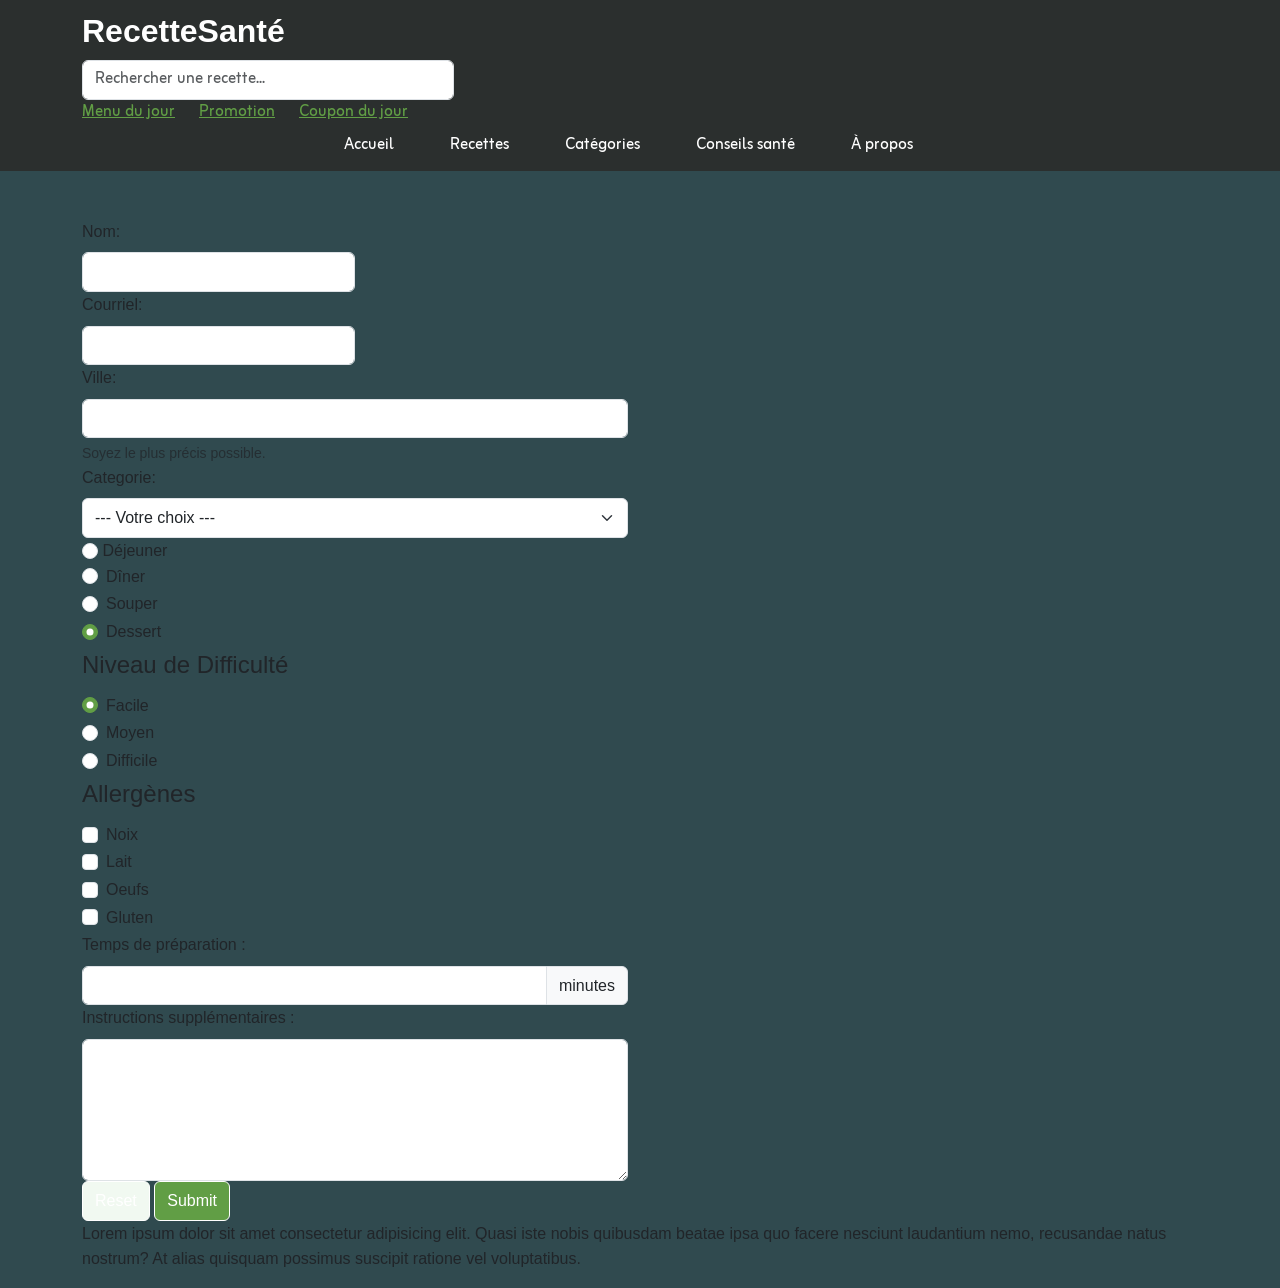
==== commit 28b52133: "Ajout des pages galerie et formulaire" ====
--- a/formulaire.html
+++ b/formulaire.html
@@ -129,7 +129,139 @@
         </nav>
     </header>
 
-
+<main>
+ <div class="container">
+    <div class="row">
+        <form class="col-md-4 col-md-6 mt-5"  method=" POST" action="https://www.formtester.goodbytes.be/post.php">
+
+            <div class="col-md-6">
+                <div>
+                    <label class="form-label" for="nom">Nom: </label>
+                    <input class="form-control" type="text" name="nom" id="nom" required="required" />
+                </div>
+            </div>
+         
+                <div class="col-md-6">
+                    <div>
+                        <label class="form-label" for="courriel">Courriel: </label>
+                        <input class="form-control" type="email" name="courriel" id="courriel" />
+                    </div>
+                </div>
+          
+
+          <div>
+            <label class="form-label" for="ville">Ville: </label>
+            <input class="form-control" type="text" name="ville" id="ville" />
+            <div class="form-text">Soyez le plus précis possible.</div>
+          </div>
+
+          <div>
+            <label class="form-label" for="lst_categorie">Categorie: </label>
+            <select class="form-select" name="lst_categorie" id="lst_categorie">
+              <option disabled="disabled" selected="selected" value="nil">--- Votre choix ---</option>
+
+              <option value="cb">Végétarien</option>
+              <option value="al">Viande</option>
+              <option value="sa">Poisson</option>
+              <option value="vegan">Végane</option>
+
+              <optgroup label="">
+                <option value="gluten">Sans gluten</option>
+                <option value="lait">Sans lactose</option>
+                <option value="noix">Sans noix</option>
+              </optgroup>
+         
+
+          </div>
+
+          <fieldset>
+            <legend>Type de repas</legend>
+            <div class="form-check1">
+              <input class="form-check-input" type="radio" name="type" id="type-dejeuner" value="m"  />
+              <label class="form-check-label" for="type-dejeuner">Déjeuner</label>
+            </div>
+            <div class="form-check">
+              <input class="form-check-input" type="radio" name="type" id="type-dinner" value="c" />
+              <label class="form-check-label" for="type-dinner">Dîner</label>
+            </div>
+            <div class="form-check">
+              <input class="form-check-input" type="radio" name="type" id="type-souper" value="a" />
+              <label class="form-check-label" for="type-souper">Souper</label>
+            </div>
+            <div class="form-check">
+              <input class="form-check-input" type="radio" name="type" id="type-dessert" value="m" checked="checked" />
+              <label class="form-check-label" for="type-dessert">Dessert</label>
+            </div>
+          </fieldset>
+
+          <fieldset>
+            <legend>Niveau de Difficulté</legend>
+            <div class="form-check">
+              <input class="form-check-input" type="radio" name="difficulte" id="difficulte_facile" value="f"
+                checked="checked" />
+              <label class="form-check-label" for="difficulte_facile">Facile</label>
+            </div>
+            <div class="form-check">
+              <input class="form-check-input" type="radio" name="difficulte" id="difficulte_moyen" value="m" />
+              <label class="form-check-label" for="difficulte_moyen">Moyen</label>
+            </div>
+            <div class="form-check">
+              <input class="form-check-input" type="radio" name="difficulte" id="difficulte_difficile" value="d" />
+              <label class="form-check-label" for="difficulte_difficile">Difficile</label>
+            </div>
+
+          </fieldset>
+          <fieldset>
+    <legend>Allergènes</legend>
+
+    <div class="form-check">
+        <input class="form-check-input" type="checkbox" name="allergenes" id="allergenes-noix" value="noix">
+        <label class="form-check-label" for="allergenes-noix">Noix</label>
+    </div>
+    
+    <div class="form-check">
+        <input class="form-check-input" type="checkbox" name="allergenes" id="allergenes-lait"    value="lait">
+        <label class="form-check-label" for="allergenes-lait">Lait</label>
+    </div>
+    
+    <div class="form-check">
+        <input class="form-check-input" type="checkbox" name="allergenes" id="allergenes-oeufs" value="oeufs">
+        <label class="form-check-label" for="allergenes-oeufs" >Oeufs</label>
+    </div>
+    
+    <div class="form-check">
+        <input class="form-check-input" type="checkbox"  name="allergenes" id="allergenes-gluten" value="gluten">
+        <label class="form-check-label" for="allergenes-gluten">Gluten</label>
+    </div>
+
+</fieldset>
+<div>
+    <label class="form-label" for="temps">Temps de préparation :</label>
+
+    <div class="input-group">
+        <input type="number" class="form-control" name="temps" id="temps">
+        <span class="input-group-text">minutes</span>
+    </div>
+</div>
+<div>
+<label class="form-label" for="instructions">Instructions supplémentaires : </label>
+<textarea class="form-control" name="instructions" id="instructions" rows="5"></textarea>
+
+</div>
+
+
+          <div>
+            <input type="reset" class="btn btn-secondary" />
+            <input type="submit" class="btn btn-primary" />
+          </div>
+
+
+        </form>
+
+      </div>
+
+ </div>
+</main>
 
 
 
@@ -149,15 +281,10 @@
         </div>
     </footer>
 
-    <!-----------------------------------------------------------------------------------
-        Si on a besoin des éléments interactifs de Bootstrap, on doit utiliser au minimum
-        le 2e script suivant (bootstrap.min.js) et parfois le 1er en plus (Popper)
-        intégrés dans cet ordre.
-    ---------------------------------------------------------------------------------->
-    <!--
+
     <script src="https://cdn.jsdelivr.net/npm/@popperjs/core@2.11.8/dist/umd/popper.min.js" integrity="sha384-I7E8VVD/ismYTF4hNIPjVp/Zjvgyol6VFvRkX/vR+Vc4jQkC+hVqc2pM8ODewa9r" crossorigin="anonymous"></script>
     <script src="https://cdn.jsdelivr.net/npm/bootstrap@5.3.8/dist/js/bootstrap.min.js" integrity="sha384-G/EV+4j2dNv+tEPo3++6LCgdCROaejBqfUeNjuKAiuXbjrxilcCdDz6ZAVfHWe1Y" crossorigin="anonymous"></script>    
-    -->
+
 </body>
 
 </html>
--- a/css/styles.css
+++ b/css/styles.css
@@ -664,13 +664,13 @@
   }
 }
 
-.display-6 {
+.display-6, .titre-mission {
   font-weight: 300;
   line-height: 1.2;
   font-size: calc(1.375rem + 1.5vw);
 }
 @media (min-width: 1200px) {
-  .display-6 {
+  .display-6, .titre-mission {
     font-size: 2.5rem;
   }
 }
@@ -793,7 +793,7 @@
   --bs-breakpoint-xxl: 1400px;
 }
 
-.row, .header-f {
+.row {
   --bs-gutter-x: 1.5rem;
   --bs-gutter-y: 0;
   display: flex;
@@ -802,7 +802,7 @@
   margin-right: calc(-0.5 * var(--bs-gutter-x));
   margin-left: calc(-0.5 * var(--bs-gutter-x));
 }
-.row > *, .header-f > * {
+.row > * {
   flex-shrink: 0;
   width: 100%;
   max-width: 100%;
@@ -1000,8 +1000,7 @@
 }
 
 .g-4,
-.gx-4,
-.header-f {
+.gx-4 {
   --bs-gutter-x: 1.5rem;
 }
 
@@ -2981,7 +2980,7 @@
   opacity: var(--bs-btn-disabled-opacity);
 }
 
-.btn-primary {
+.btn-primary, .btn-recette {
   --bs-btn-color: #000;
   --bs-btn-bg: #619E45;
   --bs-btn-border-color: #619E45;
@@ -3100,7 +3099,7 @@
   --bs-btn-disabled-border-color: #F1F9F1;
 }
 
-.btn-dark {
+.btn-dark, .btn-abonnement {
   --bs-btn-color: #fff;
   --bs-btn-bg: #2B2F2E;
   --bs-btn-border-color: #2B2F2E;
@@ -3282,7 +3281,7 @@
   --bs-btn-border-radius: var(--bs-border-radius-lg);
 }
 
-.btn-sm, .btn-group-sm > .btn {
+.btn-sm, .btn-abonnement, .btn-recette, .btn-group-sm > .btn {
   --bs-btn-padding-y: 0.25rem;
   --bs-btn-padding-x: 0.5rem;
   --bs-btn-font-size: 0.875rem;
@@ -3709,7 +3708,7 @@
   margin-right: 0;
 }
 
-.btn-sm + .dropdown-toggle-split, .btn-group-sm > .btn + .dropdown-toggle-split {
+.btn-sm + .dropdown-toggle-split, .btn-abonnement + .dropdown-toggle-split, .btn-recette + .dropdown-toggle-split, .btn-group-sm > .btn + .dropdown-toggle-split {
   padding-right: 0.375rem;
   padding-left: 0.375rem;
 }
@@ -3927,7 +3926,7 @@
   align-items: center;
   justify-content: space-between;
 }
-.navbar-brand {
+.navbar-brand, .logo {
   padding-top: var(--bs-navbar-brand-padding-y);
   padding-bottom: var(--bs-navbar-brand-padding-y);
   margin-right: var(--bs-navbar-brand-margin-end);
@@ -3936,7 +3935,7 @@
   text-decoration: none;
   white-space: nowrap;
 }
-.navbar-brand:hover, .navbar-brand:focus {
+.navbar-brand:hover, .logo:hover, .navbar-brand:focus, .logo:focus {
   color: var(--bs-navbar-brand-hover-color);
 }
 
@@ -6854,11 +6853,11 @@
   text-decoration-color: RGBA(38, 59, 63, var(--bs-link-underline-opacity, 1)) !important;
 }
 
-.link-warning, .action {
+.link-warning {
   color: RGBA(var(--bs-warning-rgb), var(--bs-link-opacity, 1)) !important;
   text-decoration-color: RGBA(var(--bs-warning-rgb), var(--bs-link-underline-opacity, 1)) !important;
 }
-.link-warning:hover, .action:hover, .link-warning:focus, .action:focus {
+.link-warning:hover, .link-warning:focus {
   color: RGBA(179, 165, 74, var(--bs-link-opacity, 1)) !important;
   text-decoration-color: RGBA(179, 165, 74, var(--bs-link-underline-opacity, 1)) !important;
 }
@@ -7265,7 +7264,7 @@
   display: table-cell !important;
 }
 
-.d-flex {
+.d-flex, .dr-carte {
   display: flex !important;
 }
 
@@ -7277,7 +7276,7 @@
   display: none !important;
 }
 
-.shadow, .fond_section_primaire, .premiere-partie {
+.shadow {
   box-shadow: var(--bs-box-shadow) !important;
 }
 
@@ -7409,7 +7408,7 @@
   border: var(--bs-border-width) var(--bs-border-style) var(--bs-border-color) !important;
 }
 
-.border-0 {
+.border-0, .carte-menu {
   border: 0 !important;
 }
 
@@ -7490,7 +7489,7 @@
   border-color: rgba(var(--bs-black-rgb), var(--bs-border-opacity)) !important;
 }
 
-.border-white, .header-f {
+.border-white, .btn {
   --bs-border-opacity: 1;
   border-color: rgba(var(--bs-white-rgb), var(--bs-border-opacity)) !important;
 }
@@ -7711,7 +7710,7 @@
   align-items: flex-end !important;
 }
 
-.align-items-center, .header-f, .premiere-partie {
+.align-items-center, .dr-carte {
   align-items: center !important;
 }
 
@@ -7957,7 +7956,7 @@
   margin-right: auto !important;
 }
 
-.mb-0 {
+.mb-0, .texte-mission {
   margin-bottom: 0 !important;
 }
 
@@ -8017,15 +8016,15 @@
   padding: 0 !important;
 }
 
-.p-1 {
+.p-1, .header {
   padding: 0.25rem !important;
 }
 
-.p-2, .header-menu, .action:hover, .action, .premiere-partie, .header {
+.p-2 {
   padding: 0.5rem !important;
 }
 
-.p-3, .fond_section_primaire {
+.p-3 {
   padding: 1rem !important;
 }
 
@@ -8273,7 +8272,7 @@
   font-size: calc(1.375rem + 1.5vw) !important;
 }
 
-.fs-2 {
+.fs-2, .logo {
   font-size: calc(1.325rem + 0.9vw) !important;
 }
 
@@ -8289,7 +8288,7 @@
   font-size: 1.25rem !important;
 }
 
-.fs-6 {
+.fs-6, .carte-menu > .card-body > .card-text, .texte-mission {
   font-size: 1rem !important;
 }
 
@@ -8321,7 +8320,7 @@
   font-weight: 600 !important;
 }
 
-.fw-bold {
+.fw-bold, .titre-mission {
   font-weight: 700 !important;
 }
 
@@ -8329,11 +8328,11 @@
   font-weight: bolder !important;
 }
 
-.lh-1 {
+.lh-1, .logo {
   line-height: 1 !important;
 }
 
-.lh-sm {
+.lh-sm, .carte-menu > .card-body > .card-text {
   line-height: 1.25 !important;
 }
 
@@ -8353,11 +8352,11 @@
   text-align: right !important;
 }
 
-.text-center {
+.text-center, .dr-carte {
   text-align: center !important;
 }
 
-.text-decoration-none, nav ul > li > a, .action {
+.text-decoration-none, nav ul > li > a {
   text-decoration: none !important;
 }
 
@@ -8426,22 +8425,22 @@
   color: rgba(var(--bs-danger-rgb), var(--bs-text-opacity)) !important;
 }
 
-.text-light, .fond_section_primaire {
+.text-light {
   --bs-text-opacity: 1;
   color: rgba(var(--bs-light-rgb), var(--bs-text-opacity)) !important;
 }
 
-.text-dark {
+.text-dark, .card > .row > .dr-carte > .card-body > .card-text > .btn:hover, .titre-mission {
   --bs-text-opacity: 1;
   color: rgba(var(--bs-dark-rgb), var(--bs-text-opacity)) !important;
 }
 
-.text-black {
+.text-black, .btn:hover {
   --bs-text-opacity: 1;
   color: rgba(var(--bs-black-rgb), var(--bs-text-opacity)) !important;
 }
 
-.text-white, nav ul > li > a:hover, nav ul > li > a, .action:hover, .action {
+.text-white, .btn, nav ul > li > a:hover, nav ul > li > a, .logo {
   --bs-text-opacity: 1;
   color: rgba(var(--bs-white-rgb), var(--bs-text-opacity)) !important;
 }
@@ -8691,7 +8690,7 @@
   --bs-link-underline-opacity: 1;
 }
 
-.bg-primary, .fond_section_primaire {
+.bg-primary {
   --bs-bg-opacity: 1;
   background-color: rgba(var(--bs-primary-rgb), var(--bs-bg-opacity)) !important;
 }
@@ -8726,7 +8725,7 @@
   background-color: rgba(var(--bs-light-rgb), var(--bs-bg-opacity)) !important;
 }
 
-.bg-dark, .header {
+.bg-dark, .card > .row > .dr-carte > .card-body > .card-text > .btn, .header {
   --bs-bg-opacity: 1;
   background-color: rgba(var(--bs-dark-rgb), var(--bs-bg-opacity)) !important;
 }
@@ -8736,7 +8735,7 @@
   background-color: rgba(var(--bs-black-rgb), var(--bs-bg-opacity)) !important;
 }
 
-.bg-white {
+.bg-white, .card > .row > .dr-carte > .card-body > .card-text > .btn:hover, .btn:hover {
   --bs-bg-opacity: 1;
   background-color: rgba(var(--bs-white-rgb), var(--bs-bg-opacity)) !important;
 }
@@ -8837,11 +8836,11 @@
   pointer-events: auto !important;
 }
 
-.rounded, nav ul > li > a, .action {
+.rounded, nav ul > li > a {
   border-radius: var(--bs-border-radius) !important;
 }
 
-.rounded-0 {
+.rounded-0, .card > .row > .dr-carte > .card-body > .card-text > .btn, .card > img, .carte-menu > .card-body > .btn, .carte-menu > img, .carte-menu {
   border-radius: 0 !important;
 }
 
@@ -11835,7 +11834,7 @@
   .fs-1 {
     font-size: 2.5rem !important;
   }
-  .fs-2 {
+  .fs-2, .logo {
     font-size: 2rem !important;
   }
   .fs-3 {
@@ -11881,19 +11880,73 @@
   }
 }
 /*###################### STYLES PERSONNALISÉS */
+/*######################  DEBUT STYLES PERSONNALISÉS PAGE ACCEUIL */
+/*######################  DEBUT STYLES PERSONNALISÉS HEADER */
 .theme-dark {
   background-color: black;
   color: #F1F9F1;
 }
 
-.action:hover {
-  background: #000000;
-}
-
-.navbar-brand {
-  letter-spacing: -2px;
-}
-
 nav ul > li > a:hover {
   background: #000000;
-}/*# sourceMappingURL=styles.css.map */+}
+
+/*######################  FIN STYLES PERSONNALISÉS HEADER */
+/*######################  DEBUT STYLES PERSONNALISÉS PAGE ACCEUIL */
+.carousel-item {
+  position: relative;
+}
+
+.carousel-item::after {
+  position: absolute;
+  top: 0;
+  left: 0;
+  width: 100%;
+  height: 100%;
+  background: rgba(0, 0, 0, 0.791);
+}
+
+.carousel-item img {
+  width: 100%;
+  height: 400px;
+  object-fit: cover;
+  object-position: center;
+}
+
+.carousel-caption > h3, .carousel-caption > .h3 {
+  color: #304A4F;
+}
+
+/*######################  FIN STYLES PERSONNALISÉS PAGE ACCEUIL */
+/*######################  DEBUT STYLES PERSONNALISÉS SECTION MENU */
+.carte-menu {
+  overflow: hidden;
+}
+
+.carte-menu > img {
+  transition: transform 0.3s ease;
+}
+
+.carte-menu > img:hover {
+  transform: scale(1.1);
+}
+
+.carte-menu > .card-body > .btn {
+  background-color: #2B2F2E;
+}
+
+/*######################  FIN STYLES PERSONNALISÉS SECTION MENU */
+/*######################  DEBUT STYLES PERSONNALISÉS SECTION BANNIERE */
+.card > .row > .col-md-6:first-child {
+  overflow: hidden;
+}
+
+.card > .row > .col-md-6:first-child > img {
+  transition: transform 0.3s ease;
+}
+
+.card > .row > .col-md-6:first-child > img:hover {
+  transform: scale(1.1);
+}
+
+/*######################  FIN STYLES PERSONNALISÉS SECTION BANNIERE *//*# sourceMappingURL=styles.css.map */
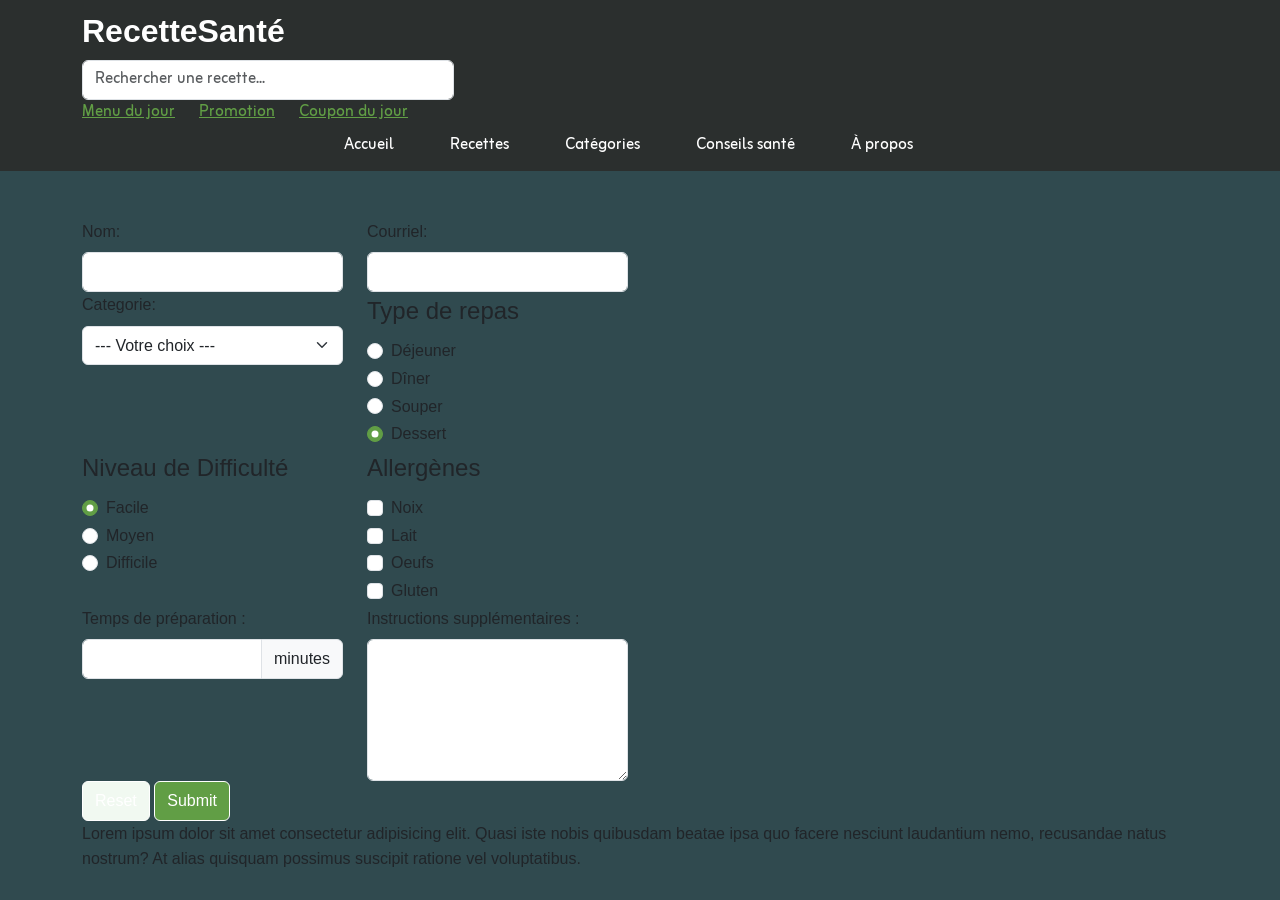
==== commit bcf1c1e4: "essaie resolution de conflit" ====
--- a/formulaire.html
+++ b/formulaire.html
@@ -19,260 +19,287 @@
 <body class="d-flex flex-column min-vh-100 bg-info">
     <header class="header">
         <nav aria-label="Navigation principale">
-        <div class="premiere-partie">
+            <div class="premiere-partie">
+                <div class="container">
+                    <div class="header-f">
+
+                        <!-- Logo -->
+                        <div class="col-md-3">
+                            <div class="header-logo">
+                                <h1>
+                                    <a href="#" class="navbar-brand fs-2 text-white">
+                                        RecetteSanté
+                                    </a>
+                                </h1>
+                            </div>
+                        </div>
+
+                        <!-- Recherche -->
+                        <div class="col-md-4">
+                            <div class="header-search">
+
+                                <form role="search" class="d-flex">
+
+                                    <label for="recherche" class="visually-hidden">
+                                        Rechercher une recette
+                                    </label>
+
+                                    <input type="search" id="recherche" name="recherche" class="form-control"
+                                        placeholder="Rechercher une recette...">
+
+
+
+                                </form>
+
+                            </div>
+                        </div>
+
+                        <!-- Actions -->
+                        <div class="col-md-5 ">
+                            <div class="header-actions">
+
+                                <div class="d-flex gap-4">
+
+                                    <a href="#" class="action ">
+                                        Menu du jour
+                                    </a>
+
+                                    <a href="#" class="action">
+                                        Promotion
+                                    </a>
+
+                                    <a href="#" class="action">
+                                        Coupon du jour
+                                    </a>
+
+                                </div>
+                            </div>
+                        </div>
+                    </div>
+                </div>
+
+            </div>
             <div class="container">
-                <div class="header-f">
-
-                    <!-- Logo -->
-                    <div class="col-md-3">
-                        <div class="header-logo">
-                            <h1>
-                            <a href="#" class="navbar-brand fs-2 text-white">
-                                RecetteSanté
-                            </a>
-                            </h1>
-                        </div>
-                    </div>
-
-                    <!-- Recherche -->
-                    <div class="col-md-4">
-                        <div class="header-search">
-
-                            <form role="search" class="d-flex">
-
-                                <label for="recherche" class="visually-hidden">
-                                    Rechercher une recette
-                                </label>
-
-                                <input type="search" id="recherche" name="recherche" class="form-control"
-                                    placeholder="Rechercher une recette...">
-
-
-
-                            </form>
-
-                        </div>
-                    </div>
-
-                    <!-- Actions -->
-                    <div class="col-md-5 ">
-                        <div class="header-actions">
-
-                            <div class="d-flex gap-4">
-
-                                <a href="#" class="action ">
-                                    Menu du jour
-                                </a>
-
-                                <a href="#" class="action">
-                                    Promotion
-                                </a>
-
-                                <a href="#" class="action">
-                                    Coupon du jour
-                                </a>
-
-                            </div>
+
+                <div class="row align-items-center gx-4">
+
+
+                    <div class="row">
+
+                        <div class="col-12">
+                            <ul class="nav d-flex justify-content-center gap-4">
+
+                                <li class="nav-item">
+                                    <a href="#">
+                                        Accueil
+                                    </a>
+                                </li>
+
+                                <li class="nav-item">
+                                    <a href="#">
+                                        Recettes
+                                    </a>
+                                </li>
+
+                                <li class="nav-item">
+                                    <a href="#">
+                                        Catégories
+                                    </a>
+                                </li>
+
+                                <li class="nav-item">
+                                    <a href="#">
+                                        Conseils santé
+                                    </a>
+                                </li>
+
+                                <li class="nav-item">
+                                    <a href="#">
+                                        À propos
+                                    </a>
+                                </li>
+
+                            </ul>
                         </div>
                     </div>
                 </div>
             </div>
 
-        </div>
-        <div class="container">
-
-            <div class="row align-items-center gx-4">
-
-
-                <div class="row">
-
-                    <div class="col-12">
-                        <ul class="nav d-flex justify-content-center gap-4">
-
-                            <li class="nav-item">
-                                <a href="#" >
-                                    Accueil
-                                </a>
-                            </li>
-
-                            <li class="nav-item">
-                                <a href="#" >
-                                    Recettes
-                                </a>
-                            </li>
-
-                            <li class="nav-item">
-                                <a href="#" >
-                                    Catégories
-                                </a>
-                            </li>
-
-                            <li class="nav-item">
-                                <a href="#" >
-                                    Conseils santé
-                                </a>
-                            </li>
-
-                            <li class="nav-item">
-                                <a href="#" >
-                                    À propos
-                                </a>
-                            </li>
-
-                        </ul>
-                    </div>
-                </div>
             </div>
-        </div>
-
-        </div>
         </nav>
     </header>
 
-<main>
- <div class="container">
-    <div class="row">
-        <form class="col-md-4 col-md-6 mt-5"  method=" POST" action="https://www.formtester.goodbytes.be/post.php">
-
-            <div class="col-md-6">
+    <main>
+        <div class="container">
+            <div class="row">
+
+<form class="col-md-6 mt-5" method="post" action="https://www.formtester.goodbytes.be/post.php">
+                <div class="row">
+                    <div class="col-md-6">
+                        <div>
+                            <label class="form-label" for="nom">Nom: </label>
+                            <input class="form-control" type="text" name="nom" id="nom" required="required" />
+                        </div>
+                    </div>
+
+                    <div class="col-md-6">
+                        <div>
+                            <label class="form-label" for="courriel">Courriel: </label>
+                            <input class="form-control" type="email" name="courriel" id="courriel" />
+                        </div>
+                    </div>
+                </div>
+                <div class="row">
+                    <div class="col-md-6">
+                        <div>
+                            <label class="form-label" for="lst_categorie">Categorie: </label>
+                            <select class="form-select" name="lst_categorie" id="lst_categorie">
+                                <option disabled="disabled" selected="selected" value="nil">--- Votre choix ---</option>
+
+                                <option value="cb">Végétarien</option>
+                                <option value="al">Viande</option>
+                                <option value="sa">Poisson</option>
+                                <option value="vegan">Végane</option>
+                            </select>
+
+
+
+                        </div>
+                    </div>
+
+                    <div class="col-md-6">
+                        <fieldset>
+                            <legend>Type de repas</legend>
+                            <div class="form-check">
+                                <input class="form-check-input" type="radio" name="type" id="type-dejeuner" value="m" />
+                                <label class="form-check-label" for="type-dejeuner">Déjeuner</label>
+                            </div>
+                            <div class="form-check">
+                                <input class="form-check-input" type="radio" name="type" id="type-dinner" value="c" />
+                                <label class="form-check-label" for="type-dinner">Dîner</label>
+                            </div>
+                            <div class="form-check">
+                                <input class="form-check-input" type="radio" name="type" id="type-souper" value="a" />
+                                <label class="form-check-label" for="type-souper">Souper</label>
+                            </div>
+                            <div class="form-check">
+                                <input class="form-check-input" type="radio" name="type" id="type-dessert" value="m"
+                                    checked="checked" />
+                                <label class="form-check-label" for="type-dessert">Dessert</label>
+                            </div>
+                        </fieldset>
+                    </div>
+
+
+
+
+                </div>
+
+                <div class="row">
+                    <div class="col-md-6">
+                        <fieldset>
+                            <legend>Niveau de Difficulté</legend>
+                            <div class="form-check">
+                                <input class="form-check-input" type="radio" name="difficulte" id="difficulte_facile"
+                                    value="f" checked="checked" />
+                                <label class="form-check-label" for="difficulte_facile">Facile</label>
+                            </div>
+                            <div class="form-check">
+                                <input class="form-check-input" type="radio" name="difficulte" id="difficulte_moyen"
+                                    value="m" />
+                                <label class="form-check-label" for="difficulte_moyen">Moyen</label>
+                            </div>
+                            <div class="form-check">
+                                <input class="form-check-input" type="radio" name="difficulte" id="difficulte_difficile"
+                                    value="d" />
+                                <label class="form-check-label" for="difficulte_difficile">Difficile</label>
+                            </div>
+
+                        </fieldset>
+                    </div>
+                    <div class="col-md-6">
+                        <fieldset>
+                            <legend>Allergènes</legend>
+
+                            <div class="form-check">
+                                <input class="form-check-input" type="checkbox" name="allergenes" id="allergenes-noix"
+                                    value="noix">
+                                <label class="form-check-label" for="allergenes-noix">Noix</label>
+                            </div>
+
+                            <div class="form-check">
+                                <input class="form-check-input" type="checkbox" name="allergenes" id="allergenes-lait"
+                                    value="lait">
+                                <label class="form-check-label" for="allergenes-lait">Lait</label>
+                            </div>
+
+                            <div class="form-check">
+                                <input class="form-check-input" type="checkbox" name="allergenes" id="allergenes-oeufs"
+                                    value="oeufs">
+                                <label class="form-check-label" for="allergenes-oeufs">Oeufs</label>
+                            </div>
+
+                            <div class="form-check">
+                                <input class="form-check-input" type="checkbox" name="allergenes" id="allergenes-gluten"
+                                    value="gluten">
+                                <label class="form-check-label" for="allergenes-gluten">Gluten</label>
+                            </div>
+
+                        </fieldset>
+                    </div>
+
+                </div>
+
                 <div>
-                    <label class="form-label" for="nom">Nom: </label>
-                    <input class="form-control" type="text" name="nom" id="nom" required="required" />
-                </div>
+                    <div class="row">
+                        <div class="col-md-6"> <label class="form-label" for="temps">Temps de préparation :</label>
+
+                            <div class="input-group">
+                                <input type="number" class="form-control" name="temps" id="temps">
+                                <span class="input-group-text">minutes</span>
+                            </div>
+                        </div>
+
+                        <div class="col-md-6">
+                            <div>
+                                <label class="form-label" for="instructions">Instructions supplémentaires : </label>
+                                <textarea class="form-control" name="instructions" id="instructions"
+                                    rows="5"></textarea>
+
+                            </div>
+                        </div>
+
+
+                        <div class="col-md-6">
+                            <div>
+                                <input type="reset" class="btn btn-secondary" />
+                                <input type="submit" class="btn btn-primary" />
+                            </div>
+                        </div>
+
+
+
+                    </div>
+                </div>
+
+            </form>
             </div>
-         
-                <div class="col-md-6">
-                    <div>
-                        <label class="form-label" for="courriel">Courriel: </label>
-                        <input class="form-control" type="email" name="courriel" id="courriel" />
-                    </div>
-                </div>
-          
-
-          <div>
-            <label class="form-label" for="ville">Ville: </label>
-            <input class="form-control" type="text" name="ville" id="ville" />
-            <div class="form-text">Soyez le plus précis possible.</div>
-          </div>
-
-          <div>
-            <label class="form-label" for="lst_categorie">Categorie: </label>
-            <select class="form-select" name="lst_categorie" id="lst_categorie">
-              <option disabled="disabled" selected="selected" value="nil">--- Votre choix ---</option>
-
-              <option value="cb">Végétarien</option>
-              <option value="al">Viande</option>
-              <option value="sa">Poisson</option>
-              <option value="vegan">Végane</option>
-
-              <optgroup label="">
-                <option value="gluten">Sans gluten</option>
-                <option value="lait">Sans lactose</option>
-                <option value="noix">Sans noix</option>
-              </optgroup>
-         
-
-          </div>
-
-          <fieldset>
-            <legend>Type de repas</legend>
-            <div class="form-check1">
-              <input class="form-check-input" type="radio" name="type" id="type-dejeuner" value="m"  />
-              <label class="form-check-label" for="type-dejeuner">Déjeuner</label>
-            </div>
-            <div class="form-check">
-              <input class="form-check-input" type="radio" name="type" id="type-dinner" value="c" />
-              <label class="form-check-label" for="type-dinner">Dîner</label>
-            </div>
-            <div class="form-check">
-              <input class="form-check-input" type="radio" name="type" id="type-souper" value="a" />
-              <label class="form-check-label" for="type-souper">Souper</label>
-            </div>
-            <div class="form-check">
-              <input class="form-check-input" type="radio" name="type" id="type-dessert" value="m" checked="checked" />
-              <label class="form-check-label" for="type-dessert">Dessert</label>
-            </div>
-          </fieldset>
-
-          <fieldset>
-            <legend>Niveau de Difficulté</legend>
-            <div class="form-check">
-              <input class="form-check-input" type="radio" name="difficulte" id="difficulte_facile" value="f"
-                checked="checked" />
-              <label class="form-check-label" for="difficulte_facile">Facile</label>
-            </div>
-            <div class="form-check">
-              <input class="form-check-input" type="radio" name="difficulte" id="difficulte_moyen" value="m" />
-              <label class="form-check-label" for="difficulte_moyen">Moyen</label>
-            </div>
-            <div class="form-check">
-              <input class="form-check-input" type="radio" name="difficulte" id="difficulte_difficile" value="d" />
-              <label class="form-check-label" for="difficulte_difficile">Difficile</label>
-            </div>
-
-          </fieldset>
-          <fieldset>
-    <legend>Allergènes</legend>
-
-    <div class="form-check">
-        <input class="form-check-input" type="checkbox" name="allergenes" id="allergenes-noix" value="noix">
-        <label class="form-check-label" for="allergenes-noix">Noix</label>
-    </div>
-    
-    <div class="form-check">
-        <input class="form-check-input" type="checkbox" name="allergenes" id="allergenes-lait"    value="lait">
-        <label class="form-check-label" for="allergenes-lait">Lait</label>
-    </div>
-    
-    <div class="form-check">
-        <input class="form-check-input" type="checkbox" name="allergenes" id="allergenes-oeufs" value="oeufs">
-        <label class="form-check-label" for="allergenes-oeufs" >Oeufs</label>
-    </div>
-    
-    <div class="form-check">
-        <input class="form-check-input" type="checkbox"  name="allergenes" id="allergenes-gluten" value="gluten">
-        <label class="form-check-label" for="allergenes-gluten">Gluten</label>
-    </div>
-
-</fieldset>
-<div>
-    <label class="form-label" for="temps">Temps de préparation :</label>
-
-    <div class="input-group">
-        <input type="number" class="form-control" name="temps" id="temps">
-        <span class="input-group-text">minutes</span>
-    </div>
-</div>
-<div>
-<label class="form-label" for="instructions">Instructions supplémentaires : </label>
-<textarea class="form-control" name="instructions" id="instructions" rows="5"></textarea>
-
-</div>
-
-
-          <div>
-            <input type="reset" class="btn btn-secondary" />
-            <input type="submit" class="btn btn-primary" />
-          </div>
-
-
-        </form>
-
-      </div>
-
- </div>
-</main>
-
-
-
-
-
-
-
-
-
-
-     <footer class="fond_section_primaire">
+
+            
+        </div>
+
+    </main>
+
+
+
+
+
+
+
+
+
+
+    <footer class="fond_section_primaire">
         <div class="container">
             <p>Lorem ipsum dolor sit amet consectetur adipisicing elit. Quasi iste nobis quibusdam beatae ipsa quo
                 facere
@@ -282,8 +309,12 @@
     </footer>
 
 
-    <script src="https://cdn.jsdelivr.net/npm/@popperjs/core@2.11.8/dist/umd/popper.min.js" integrity="sha384-I7E8VVD/ismYTF4hNIPjVp/Zjvgyol6VFvRkX/vR+Vc4jQkC+hVqc2pM8ODewa9r" crossorigin="anonymous"></script>
-    <script src="https://cdn.jsdelivr.net/npm/bootstrap@5.3.8/dist/js/bootstrap.min.js" integrity="sha384-G/EV+4j2dNv+tEPo3++6LCgdCROaejBqfUeNjuKAiuXbjrxilcCdDz6ZAVfHWe1Y" crossorigin="anonymous"></script>    
+    <script src="https://cdn.jsdelivr.net/npm/@popperjs/core@2.11.8/dist/umd/popper.min.js"
+        integrity="sha384-I7E8VVD/ismYTF4hNIPjVp/Zjvgyol6VFvRkX/vR+Vc4jQkC+hVqc2pM8ODewa9r"
+        crossorigin="anonymous"></script>
+    <script src="https://cdn.jsdelivr.net/npm/bootstrap@5.3.8/dist/js/bootstrap.min.js"
+        integrity="sha384-G/EV+4j2dNv+tEPo3++6LCgdCROaejBqfUeNjuKAiuXbjrxilcCdDz6ZAVfHWe1Y"
+        crossorigin="anonymous"></script>
 
 </body>
 
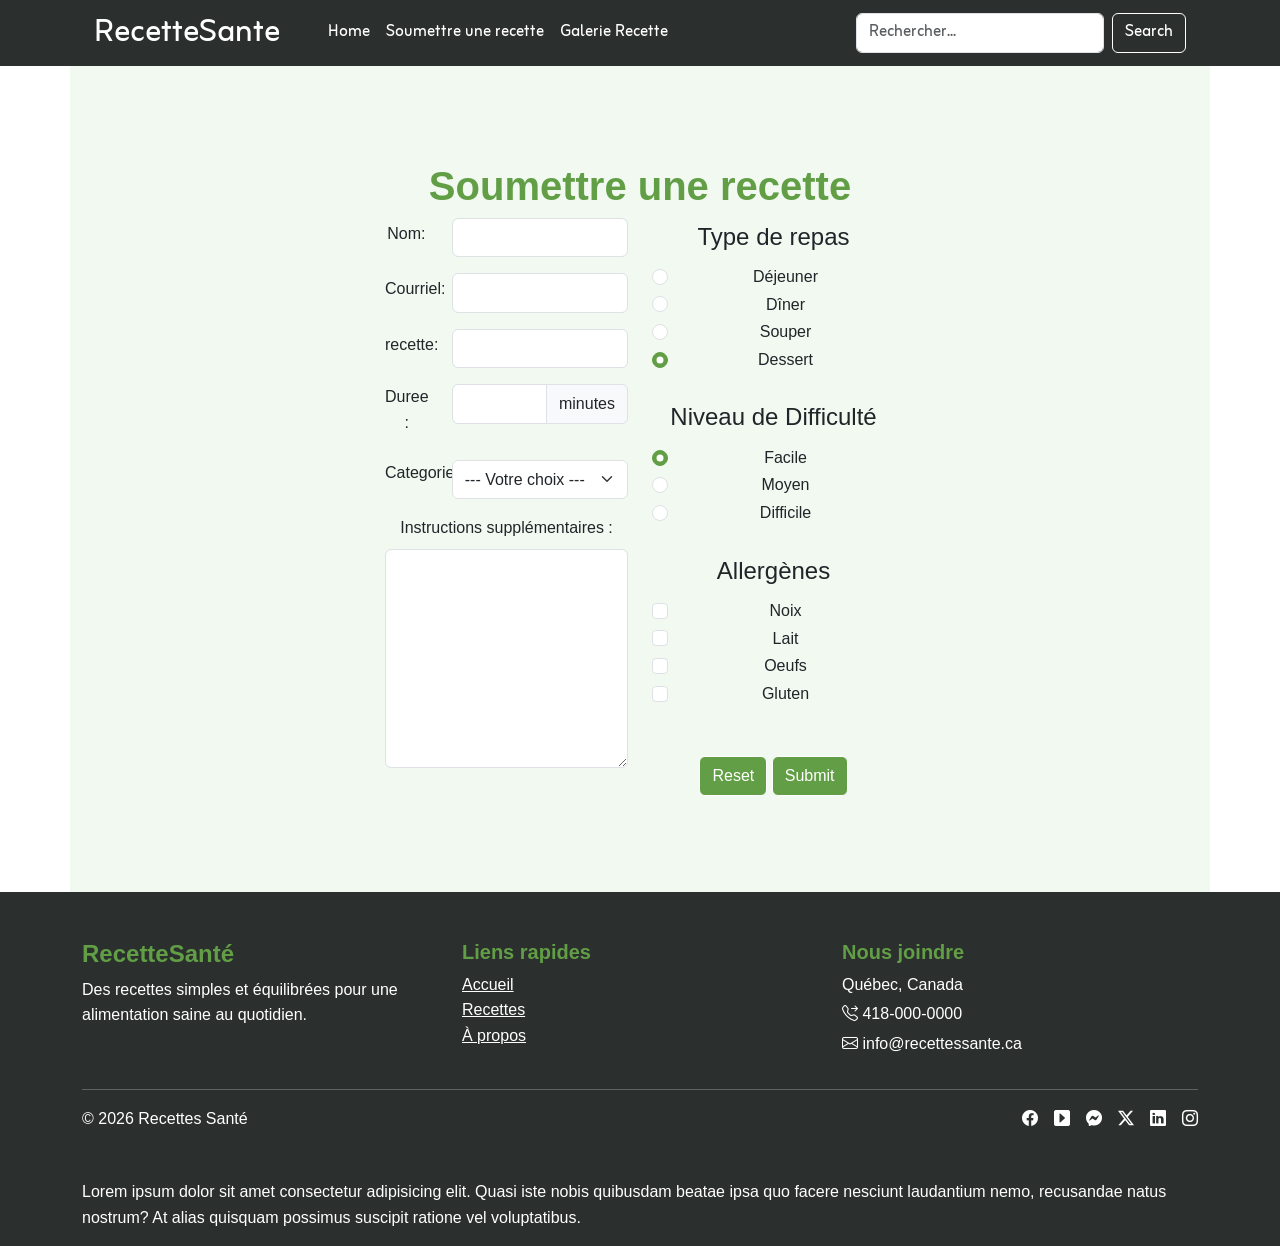
==== commit 2545988f: "Galerie complete" ====
--- a/formulaire.html
+++ b/formulaire.html
@@ -16,306 +16,386 @@
     <title>Recettes Santé</title>
 </head>
 
-<body class="d-flex flex-column min-vh-100 bg-info">
-    <header class="header">
-        <nav aria-label="Navigation principale">
-            <div class="premiere-partie">
-                <div class="container">
-                    <div class="header-f">
-
-                        <!-- Logo -->
+<body class="d-flex flex-column min-vh-100">
+    <header class=" header sticky-top ">
+        <div class=" container">
+            <nav class="navbar navbar-expand-lg ">
+                <div class="container-fluid gap-4">
+                    <a class="logo" href="#">RecetteSante</a>
+                    <button class="navbar-toggler" type="button" data-bs-toggle="collapse"
+                        data-bs-target="#navbarSupportedContent" aria-controls="navbarSupportedContent"
+                        aria-expanded="false" aria-label="Toggle navigation">
+                        <span class="navbar-toggler-icon"></span>
+                    </button>
+                    <div class="collapse navbar-collapse" id="navbarSupportedContent">
+                        <ul class="navbar-nav me-auto mb-2 mb-lg-0 gap-3x">
+                            <li class="nav-item">
+                                <a class="nav-link active" aria-current="page" href="#">Home</a>
+                            </li>
+                            <li class="nav-item">
+                                <a class="nav-link" href="formulaire.html">Soumettre une recette </a>
+                            </li>
+                            <li class="nav-item">
+                                <a class="nav-link" href="galerie.html">Galerie Recette</a>
+                            </li>
+
+                        </ul>
+                        <form class="d-flex" role="search">
+                            <input class="form-control me-2" type="search" placeholder="Rechercher..."
+                                aria-label="Search" />
+                            <button class="btn btn-outline-success  " type="submit">Search</button>
+                        </form>
+                    </div>
+                </div>
+            </nav>
+        </div>
+
+    </header>
+
+    <main>
+
+
+<div class="container bg-light p-5">
+    
+    <div class="row">
+        <form class="col-md-6 mx-auto m-5 text-center" method="post"
+            action="https://www.formtester.goodbytes.be/post.php">
+
+            <h1 class="text-center">Soumettre une recette </h1>
+
+            <div class="row">
+
+            
+                <div class="col-md-6">
+
+                    <div class="row align-items-center mb-3">
                         <div class="col-md-3">
-                            <div class="header-logo">
-                                <h1>
-                                    <a href="#" class="navbar-brand fs-2 text-white">
-                                        RecetteSanté
-                                    </a>
-                                </h1>
-                            </div>
-                        </div>
-
-                        <!-- Recherche -->
-                        <div class="col-md-4">
-                            <div class="header-search">
-
-                                <form role="search" class="d-flex">
-
-                                    <label for="recherche" class="visually-hidden">
-                                        Rechercher une recette
-                                    </label>
-
-                                    <input type="search" id="recherche" name="recherche" class="form-control"
-                                        placeholder="Rechercher une recette...">
-
-
-
-                                </form>
-
-                            </div>
-                        </div>
-
-                        <!-- Actions -->
-                        <div class="col-md-5 ">
-                            <div class="header-actions">
-
-                                <div class="d-flex gap-4">
-
-                                    <a href="#" class="action ">
-                                        Menu du jour
-                                    </a>
-
-                                    <a href="#" class="action">
-                                        Promotion
-                                    </a>
-
-                                    <a href="#" class="action">
-                                        Coupon du jour
-                                    </a>
-
-                                </div>
-                            </div>
-                        </div>
-                    </div>
-                </div>
-
-            </div>
-            <div class="container">
-
-                <div class="row align-items-center gx-4">
-
-
-                    <div class="row">
-
-                        <div class="col-12">
-                            <ul class="nav d-flex justify-content-center gap-4">
-
-                                <li class="nav-item">
-                                    <a href="#">
-                                        Accueil
-                                    </a>
-                                </li>
-
-                                <li class="nav-item">
-                                    <a href="#">
-                                        Recettes
-                                    </a>
-                                </li>
-
-                                <li class="nav-item">
-                                    <a href="#">
-                                        Catégories
-                                    </a>
-                                </li>
-
-                                <li class="nav-item">
-                                    <a href="#">
-                                        Conseils santé
-                                    </a>
-                                </li>
-
-                                <li class="nav-item">
-                                    <a href="#">
-                                        À propos
-                                    </a>
-                                </li>
-
-                            </ul>
-                        </div>
-                    </div>
-                </div>
-            </div>
-
-            </div>
-        </nav>
-    </header>
-
-    <main>
-        <div class="container">
-            <div class="row">
-
-<form class="col-md-6 mt-5" method="post" action="https://www.formtester.goodbytes.be/post.php">
-                <div class="row">
-                    <div class="col-md-6">
-                        <div>
                             <label class="form-label" for="nom">Nom: </label>
-                            <input class="form-control" type="text" name="nom" id="nom" required="required" />
-                        </div>
-                    </div>
-
-                    <div class="col-md-6">
-                        <div>
+                        </div>
+                        <div class="col-md-9">
+                            <input class="form-control" type="text" name="nom" id="nom"
+                                required="required" />
+                        </div>
+                    </div>
+
+                    <div class="row align-items-center mb-3">
+                        <div class="col-md-3">
                             <label class="form-label" for="courriel">Courriel: </label>
+                        </div>
+                        <div class="col-md-9">
                             <input class="form-control" type="email" name="courriel" id="courriel" />
                         </div>
                     </div>
-                </div>
-                <div class="row">
-                    <div class="col-md-6">
-                        <div>
-                            <label class="form-label" for="lst_categorie">Categorie: </label>
-                            <select class="form-select" name="lst_categorie" id="lst_categorie">
-                                <option disabled="disabled" selected="selected" value="nil">--- Votre choix ---</option>
-
-                                <option value="cb">Végétarien</option>
-                                <option value="al">Viande</option>
-                                <option value="sa">Poisson</option>
-                                <option value="vegan">Végane</option>
-                            </select>
-
-
-
-                        </div>
-                    </div>
-
-                    <div class="col-md-6">
-                        <fieldset>
-                            <legend>Type de repas</legend>
-                            <div class="form-check">
-                                <input class="form-check-input" type="radio" name="type" id="type-dejeuner" value="m" />
-                                <label class="form-check-label" for="type-dejeuner">Déjeuner</label>
-                            </div>
-                            <div class="form-check">
-                                <input class="form-check-input" type="radio" name="type" id="type-dinner" value="c" />
-                                <label class="form-check-label" for="type-dinner">Dîner</label>
-                            </div>
-                            <div class="form-check">
-                                <input class="form-check-input" type="radio" name="type" id="type-souper" value="a" />
-                                <label class="form-check-label" for="type-souper">Souper</label>
-                            </div>
-                            <div class="form-check">
-                                <input class="form-check-input" type="radio" name="type" id="type-dessert" value="m"
-                                    checked="checked" />
-                                <label class="form-check-label" for="type-dessert">Dessert</label>
-                            </div>
-                        </fieldset>
-                    </div>
-
-
-
-
-                </div>
-
-                <div class="row">
-                    <div class="col-md-6">
-                        <fieldset>
-                            <legend>Niveau de Difficulté</legend>
-                            <div class="form-check">
-                                <input class="form-check-input" type="radio" name="difficulte" id="difficulte_facile"
-                                    value="f" checked="checked" />
-                                <label class="form-check-label" for="difficulte_facile">Facile</label>
-                            </div>
-                            <div class="form-check">
-                                <input class="form-check-input" type="radio" name="difficulte" id="difficulte_moyen"
-                                    value="m" />
-                                <label class="form-check-label" for="difficulte_moyen">Moyen</label>
-                            </div>
-                            <div class="form-check">
-                                <input class="form-check-input" type="radio" name="difficulte" id="difficulte_difficile"
-                                    value="d" />
-                                <label class="form-check-label" for="difficulte_difficile">Difficile</label>
-                            </div>
-
-                        </fieldset>
-                    </div>
-                    <div class="col-md-6">
-                        <fieldset>
-                            <legend>Allergènes</legend>
-
-                            <div class="form-check">
-                                <input class="form-check-input" type="checkbox" name="allergenes" id="allergenes-noix"
-                                    value="noix">
-                                <label class="form-check-label" for="allergenes-noix">Noix</label>
-                            </div>
-
-                            <div class="form-check">
-                                <input class="form-check-input" type="checkbox" name="allergenes" id="allergenes-lait"
-                                    value="lait">
-                                <label class="form-check-label" for="allergenes-lait">Lait</label>
-                            </div>
-
-                            <div class="form-check">
-                                <input class="form-check-input" type="checkbox" name="allergenes" id="allergenes-oeufs"
-                                    value="oeufs">
-                                <label class="form-check-label" for="allergenes-oeufs">Oeufs</label>
-                            </div>
-
-                            <div class="form-check">
-                                <input class="form-check-input" type="checkbox" name="allergenes" id="allergenes-gluten"
-                                    value="gluten">
-                                <label class="form-check-label" for="allergenes-gluten">Gluten</label>
-                            </div>
-
-                        </fieldset>
-                    </div>
-
-                </div>
-
-                <div>
-                    <div class="row">
-                        <div class="col-md-6"> <label class="form-label" for="temps">Temps de préparation :</label>
-
+
+                    <div class="row align-items-center mb-3">
+                        <div class="col-md-3">
+                            <label class="form-label" for="recette">recette: </label>
+                        </div>
+                        <div class="col-md-9">
+                            <input class="form-control" type="text" name="recette" id="recette" />
+                        </div>
+                    </div>
+
+                    <div class="row mb-3">
+                        <div class="col-md-3">
+                            <label class="form-label" for="temps">Duree :</label>
+                        </div>
+                        <div class="col-md-9">
                             <div class="input-group">
                                 <input type="number" class="form-control" name="temps" id="temps">
                                 <span class="input-group-text">minutes</span>
                             </div>
                         </div>
-
-                        <div class="col-md-6">
-                            <div>
-                                <label class="form-label" for="instructions">Instructions supplémentaires : </label>
-                                <textarea class="form-control" name="instructions" id="instructions"
-                                    rows="5"></textarea>
-
-                            </div>
-                        </div>
-
-
-                        <div class="col-md-6">
-                            <div>
-                                <input type="reset" class="btn btn-secondary" />
-                                <input type="submit" class="btn btn-primary" />
-                            </div>
-                        </div>
-
-
-
-                    </div>
-                </div>
-
-            </form>
+                       
+
+                      
+                    </div>
+                    <div class="row mb-3">
+                        <div class="col-md-3">
+                            <label class="form-label" for="lst_categorie">Categorie: </label>
+                        </div>
+                        <div class="col-md-9">
+                            <select class="form-select" name="lst_categorie" id="lst_categorie">
+                            <option disabled="disabled" selected="selected" value="nil">
+                                --- Votre choix ---
+                            </option>
+                            <option value="cb">Végétarien</option>
+                            <option value="al">Viande</option>
+                            <option value="sa">Poisson</option>
+                            <option value="vegan">Végane</option>
+                        </select>
+                        </div>
+
+                        
+                    </div>
+
+                    <div class="mb-3">
+                        <label class="form-label" for="instructions">
+                            Instructions supplémentaires :
+                        </label>
+
+                        <textarea class="form-control" name="instructions" id="instructions"
+                            rows="8"></textarea>
+                    </div>
+
+                </div>
+
+
+          
+                <div class="col-md-6">
+
+                    
+
+
+                    <fieldset class="mb-4">
+                        <legend>Type de repas</legend>
+                        
+                        <div class="form-check">
+                            <input class="form-check-input" type="radio" name="type"
+                                id="type-dejeuner" value="m" />
+                            <label class="form-check-label" for="type-dejeuner">
+                                Déjeuner
+                            </label>
+                        </div>
+
+                        <div class="form-check">
+                            <input class="form-check-input" type="radio" name="type"
+                                id="type-dinner" value="c" />
+                            <label class="form-check-label" for="type-dinner">
+                                Dîner
+                            </label>
+                        </div>
+
+                        <div class="form-check">
+                            <input class="form-check-input" type="radio" name="type"
+                                id="type-souper" value="a" />
+                            <label class="form-check-label" for="type-souper">
+                                Souper
+                            </label>
+                        </div>
+
+                        <div class="form-check">
+                            <input class="form-check-input" type="radio" name="type"
+                                id="type-dessert" value="m" checked="checked" />
+                            <label class="form-check-label" for="type-dessert">
+                                Dessert
+                            </label>
+                        </div>
+                    </fieldset>
+
+
+                    <fieldset class="mb-4">
+                        <legend>Niveau de Difficulté</legend>
+
+                        <div class="form-check">
+                            <input class="form-check-input" type="radio" name="difficulte"
+                                id="difficulte_facile" value="f" checked="checked" />
+                            <label class="form-check-label" for="difficulte_facile">
+                                Facile
+                            </label>
+                        </div>
+
+                        <div class="form-check">
+                            <input class="form-check-input" type="radio" name="difficulte"
+                                id="difficulte_moyen" value="m" />
+                            <label class="form-check-label" for="difficulte_moyen">
+                                Moyen
+                            </label>
+                        </div>
+
+                        <div class="form-check">
+                            <input class="form-check-input" type="radio" name="difficulte"
+                                id="difficulte_difficile" value="d" />
+                            <label class="form-check-label" for="difficulte_difficile">
+                                Difficile
+                            </label>
+                        </div>
+                    </fieldset>
+
+
+                    <fieldset class="mb-4">
+                        <legend>Allergènes</legend>
+
+                        <div class="form-check">
+                            <input class="form-check-input" type="checkbox"
+                                name="allergenes" id="allergenes-noix" value="noix">
+                            <label class="form-check-label" for="allergenes-noix">
+                                Noix
+                            </label>
+                        </div>
+
+                        <div class="form-check">
+                            <input class="form-check-input" type="checkbox"
+                                name="allergenes" id="allergenes-lait" value="lait">
+                            <label class="form-check-label" for="allergenes-lait">
+                                Lait
+                            </label>
+                        </div>
+
+                        <div class="form-check">
+                            <input class="form-check-input" type="checkbox"
+                                name="allergenes" id="allergenes-oeufs" value="oeufs">
+                            <label class="form-check-label" for="allergenes-oeufs">
+                                Oeufs
+                            </label>
+                        </div>
+
+                        <div class="form-check">
+                            <input class="form-check-input" type="checkbox"
+                                name="allergenes" id="allergenes-gluten" value="gluten">
+                            <label class="form-check-label" for="allergenes-gluten">
+                                Gluten
+                            </label>
+                        </div>
+                    </fieldset>
+
+
+                    <!-- Boutons du côté le plus court -->
+                    <div class="text-center mt-5">
+                        <input type="reset" class="btn btn-primary" />
+                        <input type="submit" class="btn btn-primary" />
+                    </div>
+
+                </div>
+
             </div>
 
-            
+        </form>
+    </div>
+</div>
+
+
+
+    </main>
+
+
+
+
+
+
+
+    <footer class="bg-dark text-white">
+        <div class="container py-5">
+
+            <div class="row">
+
+                <!-- Logo / description -->
+                <div class="col-md-4">
+                    <h2 class="h4">RecetteSanté</h2>
+
+                    <p>
+                        Des recettes simples et équilibrées
+                        pour une alimentation saine au quotidien.
+                    </p>
+                </div>
+
+                <!-- Liens -->
+                <div class="col-md-4">
+                    <h2 class="h5">Liens rapides</h2>
+
+                    <ul class="list-unstyled">
+                        <li>
+                            <a href="#" class="text-white">
+                                Accueil
+                            </a>
+                        </li>
+
+                        <li>
+                            <a href="#" class="text-white">
+                                Recettes
+                            </a>
+                        </li>
+
+                        <li>
+                            <a href="#" class="text-white">
+                                À propos
+                            </a>
+                        </li>
+                    </ul>
+                </div>
+
+                <!-- Contact -->
+                <div class="col-md-4">
+                    <h2 class="h5">Nous joindre</h2>
+
+                    <p class="mb-1">Québec, Canada</p>
+                    <p class="mb-1"><i class="bi bi-telephone-forward"></i> 418-000-0000</p>
+                    <p><i class="bi bi-envelope"></i> info@recettessante.ca</p>
+                </div>
+
+            </div>
+
+            <hr>
+
+            <div class="d-flex justify-content-between align-items-center">
+                <p class="mb-0">
+                    © 2026 Recettes Santé
+                </p>
+
+                <ul class="d-flex gap-3 list-unstyled mb-0">
+                    <li>
+                        <a href="#" class="text-white">
+                            <i class="bi bi-facebook"></i>
+                        </a>
+                    </li>
+
+                    <li>
+                        <a href="#" class="text-white">
+                            <i class="bi bi-caret-right-square-fill"></i>
+                        </a>
+                    </li>
+
+                    <li>
+                        <a href="#" class="text-white">
+                            <i class="bi bi-messenger"></i>
+                        </a>
+                    </li>
+
+                    <li>
+                        <a href="#" class="text-white">
+                            <i class="bi bi-twitter-x"></i>
+                        </a>
+                    </li>
+
+                    <li>
+                        <a href="#" class="text-white">
+                            <i class="bi bi-linkedin"></i>
+                        </a>
+                    </li>
+
+                    <li>
+                        <a href="#" class="text-white">
+                            <i class="bi bi-instagram"></i>
+                        </a>
+                    </li>
+                </ul>
+            </div>
+
         </div>
-
-    </main>
-
-
-
-
-
-
-
-
-
-
-    <footer class="fond_section_primaire">
-        <div class="container">
-            <p>Lorem ipsum dolor sit amet consectetur adipisicing elit. Quasi iste nobis quibusdam beatae ipsa quo
-                facere
-                nesciunt laudantium nemo, recusandae natus nostrum? At alias quisquam possimus suscipit ratione vel
-                voluptatibus.</p>
-        </div>
-    </footer>
-
-
-    <script src="https://cdn.jsdelivr.net/npm/@popperjs/core@2.11.8/dist/umd/popper.min.js"
-        integrity="sha384-I7E8VVD/ismYTF4hNIPjVp/Zjvgyol6VFvRkX/vR+Vc4jQkC+hVqc2pM8ODewa9r"
-        crossorigin="anonymous"></script>
-    <script src="https://cdn.jsdelivr.net/npm/bootstrap@5.3.8/dist/js/bootstrap.min.js"
-        integrity="sha384-G/EV+4j2dNv+tEPo3++6LCgdCROaejBqfUeNjuKAiuXbjrxilcCdDz6ZAVfHWe1Y"
-        crossorigin="anonymous"></script>
-
+        </nav>
+        </header>
+        <main class="flex-grow-1">
+
+
+
+        </main>
+        <footer class="fond_section_primaire">
+            <div class="container">
+                <p>Lorem ipsum dolor sit amet consectetur adipisicing elit. Quasi iste nobis quibusdam beatae ipsa quo
+                    facere
+                    nesciunt laudantium nemo, recusandae natus nostrum? At alias quisquam possimus suscipit ratione vel
+                    voluptatibus.</p>
+            </div>
+        </footer>
+
+        <script src="https://cdn.jsdelivr.net/npm/@popperjs/core@2.11.8/dist/umd/popper.min.js"
+            integrity="sha384-I7E8VVD/ismYTF4hNIPjVp/Zjvgyol6VFvRkX/vR+Vc4jQkC+hVqc2pM8ODewa9r"
+            crossorigin="anonymous"></script>
+        <script src="https://cdn.jsdelivr.net/npm/bootstrap@5.3.8/dist/js/bootstrap.min.js"
+            integrity="sha384-G/EV+4j2dNv+tEPo3++6LCgdCROaejBqfUeNjuKAiuXbjrxilcCdDz6ZAVfHWe1Y"
+            crossorigin="anonymous"></script>
+        <section class="col-3"></section>
 </body>
 
+
 </html>
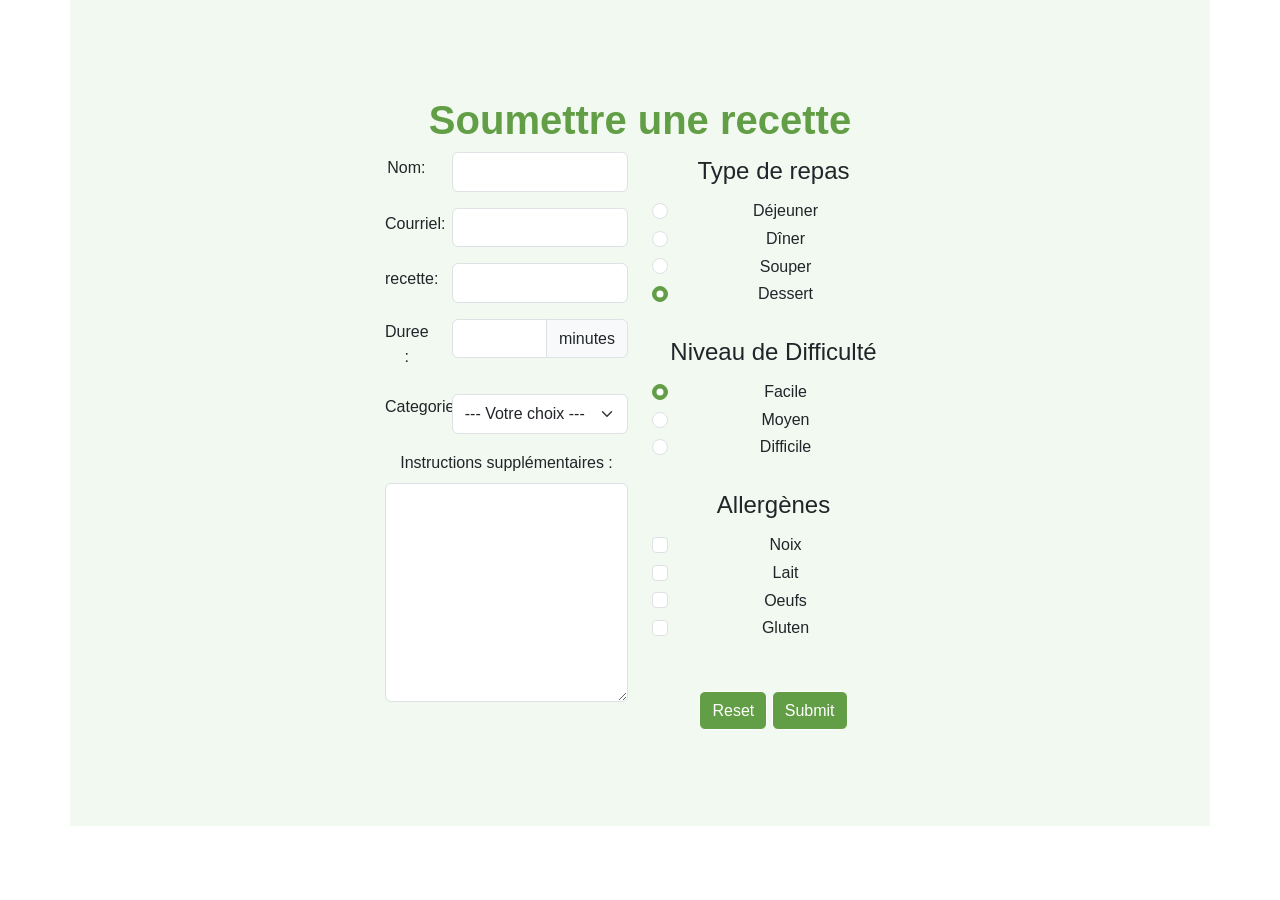
==== commit b2051af1: "verification conflit" ====
--- a/formulaire.html
+++ b/formulaire.html
@@ -17,40 +17,7 @@
 </head>
 
 <body class="d-flex flex-column min-vh-100">
-    <header class=" header sticky-top ">
-        <div class=" container">
-            <nav class="navbar navbar-expand-lg ">
-                <div class="container-fluid gap-4">
-                    <a class="logo" href="#">RecetteSante</a>
-                    <button class="navbar-toggler" type="button" data-bs-toggle="collapse"
-                        data-bs-target="#navbarSupportedContent" aria-controls="navbarSupportedContent"
-                        aria-expanded="false" aria-label="Toggle navigation">
-                        <span class="navbar-toggler-icon"></span>
-                    </button>
-                    <div class="collapse navbar-collapse" id="navbarSupportedContent">
-                        <ul class="navbar-nav me-auto mb-2 mb-lg-0 gap-3x">
-                            <li class="nav-item">
-                                <a class="nav-link active" aria-current="page" href="#">Home</a>
-                            </li>
-                            <li class="nav-item">
-                                <a class="nav-link" href="formulaire.html">Soumettre une recette </a>
-                            </li>
-                            <li class="nav-item">
-                                <a class="nav-link" href="galerie.html">Galerie Recette</a>
-                            </li>
-
-                        </ul>
-                        <form class="d-flex" role="search">
-                            <input class="form-control me-2" type="search" placeholder="Rechercher..."
-                                aria-label="Search" />
-                            <button class="btn btn-outline-success  " type="submit">Search</button>
-                        </form>
-                    </div>
-                </div>
-            </nav>
-        </div>
-
-    </header>
+
 
     <main>
 
@@ -66,7 +33,7 @@
             <div class="row">
 
             
-                <div class="col-md-6">
+                <div class="col-md-6 ">
 
                     <div class="row align-items-center mb-3">
                         <div class="col-md-3">
@@ -74,7 +41,7 @@
                         </div>
                         <div class="col-md-9">
                             <input class="form-control" type="text" name="nom" id="nom"
-                                required="required" />
+                                required="required" >
                         </div>
                     </div>
 
@@ -83,7 +50,7 @@
                             <label class="form-label" for="courriel">Courriel: </label>
                         </div>
                         <div class="col-md-9">
-                            <input class="form-control" type="email" name="courriel" id="courriel" />
+                            <input class="form-control" type="email" name="courriel" id="courriel" >
                         </div>
                     </div>
 
@@ -92,7 +59,7 @@
                             <label class="form-label" for="recette">recette: </label>
                         </div>
                         <div class="col-md-9">
-                            <input class="form-control" type="text" name="recette" id="recette" />
+                            <input class="form-control" type="text" name="recette" id="recette" >
                         </div>
                     </div>
 
@@ -152,7 +119,7 @@
                         
                         <div class="form-check">
                             <input class="form-check-input" type="radio" name="type"
-                                id="type-dejeuner" value="m" />
+                                id="type-dejeuner" value="m" >
                             <label class="form-check-label" for="type-dejeuner">
                                 Déjeuner
                             </label>
@@ -160,7 +127,7 @@
 
                         <div class="form-check">
                             <input class="form-check-input" type="radio" name="type"
-                                id="type-dinner" value="c" />
+                                id="type-dinner" value="c" >
                             <label class="form-check-label" for="type-dinner">
                                 Dîner
                             </label>
@@ -168,7 +135,7 @@
 
                         <div class="form-check">
                             <input class="form-check-input" type="radio" name="type"
-                                id="type-souper" value="a" />
+                                id="type-souper" value="a" >
                             <label class="form-check-label" for="type-souper">
                                 Souper
                             </label>
@@ -176,7 +143,7 @@
 
                         <div class="form-check">
                             <input class="form-check-input" type="radio" name="type"
-                                id="type-dessert" value="m" checked="checked" />
+                                id="type-dessert" value="m" checked="checked" >
                             <label class="form-check-label" for="type-dessert">
                                 Dessert
                             </label>
@@ -189,7 +156,7 @@
 
                         <div class="form-check">
                             <input class="form-check-input" type="radio" name="difficulte"
-                                id="difficulte_facile" value="f" checked="checked" />
+                                id="difficulte_facile" value="f" checked="checked" >
                             <label class="form-check-label" for="difficulte_facile">
                                 Facile
                             </label>
@@ -197,7 +164,7 @@
 
                         <div class="form-check">
                             <input class="form-check-input" type="radio" name="difficulte"
-                                id="difficulte_moyen" value="m" />
+                                id="difficulte_moyen" value="m" >
                             <label class="form-check-label" for="difficulte_moyen">
                                 Moyen
                             </label>
@@ -205,7 +172,7 @@
 
                         <div class="form-check">
                             <input class="form-check-input" type="radio" name="difficulte"
-                                id="difficulte_difficile" value="d" />
+                                id="difficulte_difficile" value="d" >
                             <label class="form-check-label" for="difficulte_difficile">
                                 Difficile
                             </label>
@@ -252,8 +219,8 @@
 
                     <!-- Boutons du côté le plus court -->
                     <div class="text-center mt-5">
-                        <input type="reset" class="btn btn-primary" />
-                        <input type="submit" class="btn btn-primary" />
+                        <input type="reset" class="btn btn-primary" >
+                        <input type="submit" class="btn btn-primary" >
                     </div>
 
                 </div>
@@ -274,119 +241,14 @@
 
 
 
-    <footer class="bg-dark text-white">
-        <div class="container py-5">
-
-            <div class="row">
-
-                <!-- Logo / description -->
-                <div class="col-md-4">
-                    <h2 class="h4">RecetteSanté</h2>
-
-                    <p>
-                        Des recettes simples et équilibrées
-                        pour une alimentation saine au quotidien.
-                    </p>
-                </div>
-
-                <!-- Liens -->
-                <div class="col-md-4">
-                    <h2 class="h5">Liens rapides</h2>
-
-                    <ul class="list-unstyled">
-                        <li>
-                            <a href="#" class="text-white">
-                                Accueil
-                            </a>
-                        </li>
-
-                        <li>
-                            <a href="#" class="text-white">
-                                Recettes
-                            </a>
-                        </li>
-
-                        <li>
-                            <a href="#" class="text-white">
-                                À propos
-                            </a>
-                        </li>
-                    </ul>
-                </div>
-
-                <!-- Contact -->
-                <div class="col-md-4">
-                    <h2 class="h5">Nous joindre</h2>
-
-                    <p class="mb-1">Québec, Canada</p>
-                    <p class="mb-1"><i class="bi bi-telephone-forward"></i> 418-000-0000</p>
-                    <p><i class="bi bi-envelope"></i> info@recettessante.ca</p>
-                </div>
-
-            </div>
-
-            <hr>
-
-            <div class="d-flex justify-content-between align-items-center">
-                <p class="mb-0">
-                    © 2026 Recettes Santé
-                </p>
-
-                <ul class="d-flex gap-3 list-unstyled mb-0">
-                    <li>
-                        <a href="#" class="text-white">
-                            <i class="bi bi-facebook"></i>
-                        </a>
-                    </li>
-
-                    <li>
-                        <a href="#" class="text-white">
-                            <i class="bi bi-caret-right-square-fill"></i>
-                        </a>
-                    </li>
-
-                    <li>
-                        <a href="#" class="text-white">
-                            <i class="bi bi-messenger"></i>
-                        </a>
-                    </li>
-
-                    <li>
-                        <a href="#" class="text-white">
-                            <i class="bi bi-twitter-x"></i>
-                        </a>
-                    </li>
-
-                    <li>
-                        <a href="#" class="text-white">
-                            <i class="bi bi-linkedin"></i>
-                        </a>
-                    </li>
-
-                    <li>
-                        <a href="#" class="text-white">
-                            <i class="bi bi-instagram"></i>
-                        </a>
-                    </li>
-                </ul>
-            </div>
-
-        </div>
-        </nav>
-        </header>
-        <main class="flex-grow-1">
-
-
-
-        </main>
-        <footer class="fond_section_primaire">
-            <div class="container">
-                <p>Lorem ipsum dolor sit amet consectetur adipisicing elit. Quasi iste nobis quibusdam beatae ipsa quo
-                    facere
-                    nesciunt laudantium nemo, recusandae natus nostrum? At alias quisquam possimus suscipit ratione vel
-                    voluptatibus.</p>
-            </div>
-        </footer>
+
+   
+     
+
+
+
+   
+       
 
         <script src="https://cdn.jsdelivr.net/npm/@popperjs/core@2.11.8/dist/umd/popper.min.js"
             integrity="sha384-I7E8VVD/ismYTF4hNIPjVp/Zjvgyol6VFvRkX/vR+Vc4jQkC+hVqc2pM8ODewa9r"
@@ -394,7 +256,7 @@
         <script src="https://cdn.jsdelivr.net/npm/bootstrap@5.3.8/dist/js/bootstrap.min.js"
             integrity="sha384-G/EV+4j2dNv+tEPo3++6LCgdCROaejBqfUeNjuKAiuXbjrxilcCdDz6ZAVfHWe1Y"
             crossorigin="anonymous"></script>
-        <section class="col-3"></section>
+     
 </body>
 
 
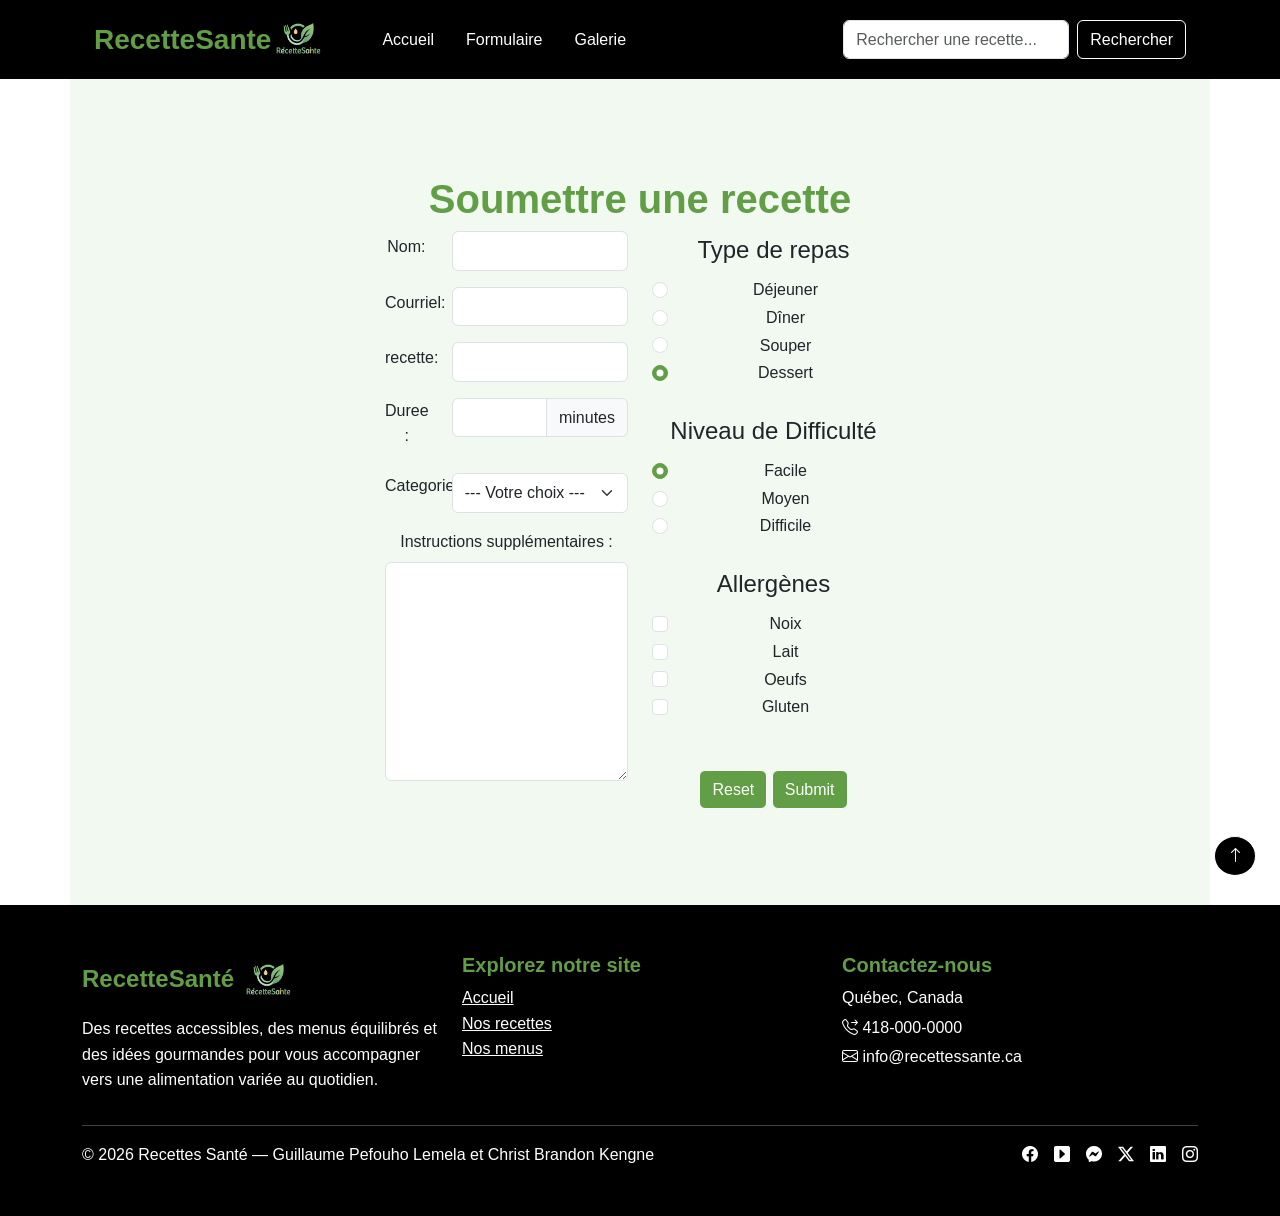
==== commit 3e0529b9: "Remplacement du projet par ma version" ====
--- a/formulaire.html
+++ b/formulaire.html
@@ -17,247 +17,364 @@
 </head>
 
 <body class="d-flex flex-column min-vh-100">
-
-
+    <header class=" header sticky-top">
+        <div class="container">
+            <nav class="navbar navbar-expand-lg ">
+                <div class="container-fluid gap-5">
+                    <a href="index.html" class="d-flex align-items-center text-decoration-none">
+                        <h1 class="fs-3 m-0">RecetteSante</h1>
+                        <img src="images/logo2.png" alt="" width="55" height="55">
+                    </a>
+                    <button class="navbar-toggler" type="button" data-bs-toggle="collapse"
+                        data-bs-target="#navbarSupportedContent" aria-controls="navbarSupportedContent"
+                        aria-expanded="false" aria-label="Ouvrir ou fermer le menu de navigation">
+                        <span class="navbar-toggler-icon"></span>
+                    </button>
+                    <div class="collapse navbar-collapse" id="navbarSupportedContent">
+                        <ul class="navbar-nav me-auto mb-2 mb-lg-0 gap-3">
+                            <li class="nav-item">
+                                <a class="nav-link active" aria-current="page" href="index.html">Accueil</a>
+                            </li>
+                            <li class="nav-item">
+                                <a class="nav-link" href="#">Formulaire</a>
+                            </li>
+                            <li class="nav-item">
+                                <a class="nav-link" href="galerie.html">Galerie</a>
+                            </li>
+                        </ul>
+                        <form class="d-flex" role="search">
+                            <input class="form-control me-2" type="search" placeholder="Rechercher une recette..."
+                                aria-label="Rechercher une recette" />
+                            <button class="btn btn-outline-success  " type="submit">Rechercher</button>
+                        </form>
+                    </div>
+                </div>
+            </nav>
+        </div>
+    </header>
     <main>
 
 
-<div class="container bg-light p-5">
-    
-    <div class="row">
-        <form class="col-md-6 mx-auto m-5 text-center" method="post"
-            action="https://www.formtester.goodbytes.be/post.php">
-
-            <h1 class="text-center">Soumettre une recette </h1>
+        <div class="container bg-light p-5">
 
             <div class="row">
-
-            
-                <div class="col-md-6 ">
-
-                    <div class="row align-items-center mb-3">
-                        <div class="col-md-3">
-                            <label class="form-label" for="nom">Nom: </label>
+                <form class="col-md-6 mx-auto m-5 text-center" method="post"
+                    action="https://www.formtester.goodbytes.be/post.php">
+
+                    <h1 class="text-center">Soumettre une recette </h1>
+
+                    <div class="row">
+
+
+                        <div class="col-md-6 ">
+
+                            <div class="row align-items-center mb-3">
+                                <div class="col-md-3">
+                                    <label class="form-label" for="nom">Nom: </label>
+                                </div>
+                                <div class="col-md-9">
+                                    <input class="form-control" type="text" name="nom" id="nom" required="required">
+                                </div>
+                            </div>
+
+                            <div class="row align-items-center mb-3">
+                                <div class="col-md-3">
+                                    <label class="form-label" for="courriel">Courriel: </label>
+                                </div>
+                                <div class="col-md-9">
+                                    <input class="form-control" type="email" name="courriel" id="courriel">
+                                </div>
+                            </div>
+
+                            <div class="row align-items-center mb-3">
+                                <div class="col-md-3">
+                                    <label class="form-label" for="recette">recette: </label>
+                                </div>
+                                <div class="col-md-9">
+                                    <input class="form-control" type="text" name="recette" id="recette">
+                                </div>
+                            </div>
+
+                            <div class="row mb-3">
+                                <div class="col-md-3">
+                                    <label class="form-label" for="temps">Duree :</label>
+                                </div>
+                                <div class="col-md-9">
+                                    <div class="input-group">
+                                        <input type="number" class="form-control" name="temps" id="temps">
+                                        <span class="input-group-text">minutes</span>
+                                    </div>
+                                </div>
+
+
+
+                            </div>
+                            <div class="row mb-3">
+                                <div class="col-md-3">
+                                    <label class="form-label" for="lst_categorie">Categorie: </label>
+                                </div>
+                                <div class="col-md-9">
+                                    <select class="form-select" name="lst_categorie" id="lst_categorie">
+                                        <option disabled="disabled" selected="selected" value="nil">
+                                            --- Votre choix ---
+                                        </option>
+                                        <option value="cb">Végétarien</option>
+                                        <option value="al">Viande</option>
+                                        <option value="sa">Poisson</option>
+                                        <option value="vegan">Végane</option>
+                                    </select>
+                                </div>
+
+
+                            </div>
+
+                            <div class="mb-3">
+                                <label class="form-label" for="instructions">
+                                    Instructions supplémentaires :
+                                </label>
+
+                                <textarea class="form-control" name="instructions" id="instructions"
+                                    rows="8"></textarea>
+                            </div>
+
                         </div>
-                        <div class="col-md-9">
-                            <input class="form-control" type="text" name="nom" id="nom"
-                                required="required" >
+
+
+
+                        <div class="col-md-6">
+
+
+
+
+                            <fieldset class="mb-4">
+                                <legend>Type de repas</legend>
+
+                                <div class="form-check">
+                                    <input class="form-check-input" type="radio" name="type" id="type-dejeuner"
+                                        value="m">
+                                    <label class="form-check-label" for="type-dejeuner">
+                                        Déjeuner
+                                    </label>
+                                </div>
+
+                                <div class="form-check">
+                                    <input class="form-check-input" type="radio" name="type" id="type-dinner" value="c">
+                                    <label class="form-check-label" for="type-dinner">
+                                        Dîner
+                                    </label>
+                                </div>
+
+                                <div class="form-check">
+                                    <input class="form-check-input" type="radio" name="type" id="type-souper" value="a">
+                                    <label class="form-check-label" for="type-souper">
+                                        Souper
+                                    </label>
+                                </div>
+
+                                <div class="form-check">
+                                    <input class="form-check-input" type="radio" name="type" id="type-dessert" value="m"
+                                        checked="checked">
+                                    <label class="form-check-label" for="type-dessert">
+                                        Dessert
+                                    </label>
+                                </div>
+                            </fieldset>
+
+
+                            <fieldset class="mb-4">
+                                <legend>Niveau de Difficulté</legend>
+
+                                <div class="form-check">
+                                    <input class="form-check-input" type="radio" name="difficulte"
+                                        id="difficulte_facile" value="f" checked="checked">
+                                    <label class="form-check-label" for="difficulte_facile">
+                                        Facile
+                                    </label>
+                                </div>
+
+                                <div class="form-check">
+                                    <input class="form-check-input" type="radio" name="difficulte" id="difficulte_moyen"
+                                        value="m">
+                                    <label class="form-check-label" for="difficulte_moyen">
+                                        Moyen
+                                    </label>
+                                </div>
+
+                                <div class="form-check">
+                                    <input class="form-check-input" type="radio" name="difficulte"
+                                        id="difficulte_difficile" value="d">
+                                    <label class="form-check-label" for="difficulte_difficile">
+                                        Difficile
+                                    </label>
+                                </div>
+                            </fieldset>
+
+
+                            <fieldset class="mb-4">
+                                <legend>Allergènes</legend>
+
+                                <div class="form-check">
+                                    <input class="form-check-input" type="checkbox" name="allergenes"
+                                        id="allergenes-noix" value="noix">
+                                    <label class="form-check-label" for="allergenes-noix">
+                                        Noix
+                                    </label>
+                                </div>
+
+                                <div class="form-check">
+                                    <input class="form-check-input" type="checkbox" name="allergenes"
+                                        id="allergenes-lait" value="lait">
+                                    <label class="form-check-label" for="allergenes-lait">
+                                        Lait
+                                    </label>
+                                </div>
+
+                                <div class="form-check">
+                                    <input class="form-check-input" type="checkbox" name="allergenes"
+                                        id="allergenes-oeufs" value="oeufs">
+                                    <label class="form-check-label" for="allergenes-oeufs">
+                                        Oeufs
+                                    </label>
+                                </div>
+
+                                <div class="form-check">
+                                    <input class="form-check-input" type="checkbox" name="allergenes"
+                                        id="allergenes-gluten" value="gluten">
+                                    <label class="form-check-label" for="allergenes-gluten">
+                                        Gluten
+                                    </label>
+                                </div>
+                            </fieldset>
+
+
+                            <!-- Boutons du côté le plus court -->
+                            <div class="text-center mt-5">
+                                <input type="reset" class="btn btn-primary">
+                                <input type="submit" class="btn btn-primary">
+                            </div>
+
                         </div>
+
                     </div>
 
-                    <div class="row align-items-center mb-3">
-                        <div class="col-md-3">
-                            <label class="form-label" for="courriel">Courriel: </label>
-                        </div>
-                        <div class="col-md-9">
-                            <input class="form-control" type="email" name="courriel" id="courriel" >
-                        </div>
-                    </div>
-
-                    <div class="row align-items-center mb-3">
-                        <div class="col-md-3">
-                            <label class="form-label" for="recette">recette: </label>
-                        </div>
-                        <div class="col-md-9">
-                            <input class="form-control" type="text" name="recette" id="recette" >
-                        </div>
-                    </div>
-
-                    <div class="row mb-3">
-                        <div class="col-md-3">
-                            <label class="form-label" for="temps">Duree :</label>
-                        </div>
-                        <div class="col-md-9">
-                            <div class="input-group">
-                                <input type="number" class="form-control" name="temps" id="temps">
-                                <span class="input-group-text">minutes</span>
-                            </div>
-                        </div>
-                       
-
-                      
-                    </div>
-                    <div class="row mb-3">
-                        <div class="col-md-3">
-                            <label class="form-label" for="lst_categorie">Categorie: </label>
-                        </div>
-                        <div class="col-md-9">
-                            <select class="form-select" name="lst_categorie" id="lst_categorie">
-                            <option disabled="disabled" selected="selected" value="nil">
-                                --- Votre choix ---
-                            </option>
-                            <option value="cb">Végétarien</option>
-                            <option value="al">Viande</option>
-                            <option value="sa">Poisson</option>
-                            <option value="vegan">Végane</option>
-                        </select>
-                        </div>
-
-                        
-                    </div>
-
-                    <div class="mb-3">
-                        <label class="form-label" for="instructions">
-                            Instructions supplémentaires :
-                        </label>
-
-                        <textarea class="form-control" name="instructions" id="instructions"
-                            rows="8"></textarea>
-                    </div>
-
+                </form>
+            </div>
+        </div>
+
+
+
+    </main>
+
+
+    <footer class="bg-dark text-white">
+        <div class="container py-5">
+
+            <div class="row">
+
+                <!-- Logo / description -->
+                <div class="col-md-4">
+                    <h2 class="h4">RecetteSanté <img src="images/logo2.png" alt="" width="55" height="55"></h2>
+
+                    <p>
+                        Des recettes accessibles, des menus équilibrés et des idées gourmandes
+                        pour vous accompagner vers une alimentation variée au quotidien.
+                    </p>
                 </div>
 
-
-          
-                <div class="col-md-6">
-
-                    
-
-
-                    <fieldset class="mb-4">
-                        <legend>Type de repas</legend>
-                        
-                        <div class="form-check">
-                            <input class="form-check-input" type="radio" name="type"
-                                id="type-dejeuner" value="m" >
-                            <label class="form-check-label" for="type-dejeuner">
-                                Déjeuner
-                            </label>
-                        </div>
-
-                        <div class="form-check">
-                            <input class="form-check-input" type="radio" name="type"
-                                id="type-dinner" value="c" >
-                            <label class="form-check-label" for="type-dinner">
-                                Dîner
-                            </label>
-                        </div>
-
-                        <div class="form-check">
-                            <input class="form-check-input" type="radio" name="type"
-                                id="type-souper" value="a" >
-                            <label class="form-check-label" for="type-souper">
-                                Souper
-                            </label>
-                        </div>
-
-                        <div class="form-check">
-                            <input class="form-check-input" type="radio" name="type"
-                                id="type-dessert" value="m" checked="checked" >
-                            <label class="form-check-label" for="type-dessert">
-                                Dessert
-                            </label>
-                        </div>
-                    </fieldset>
-
-
-                    <fieldset class="mb-4">
-                        <legend>Niveau de Difficulté</legend>
-
-                        <div class="form-check">
-                            <input class="form-check-input" type="radio" name="difficulte"
-                                id="difficulte_facile" value="f" checked="checked" >
-                            <label class="form-check-label" for="difficulte_facile">
-                                Facile
-                            </label>
-                        </div>
-
-                        <div class="form-check">
-                            <input class="form-check-input" type="radio" name="difficulte"
-                                id="difficulte_moyen" value="m" >
-                            <label class="form-check-label" for="difficulte_moyen">
-                                Moyen
-                            </label>
-                        </div>
-
-                        <div class="form-check">
-                            <input class="form-check-input" type="radio" name="difficulte"
-                                id="difficulte_difficile" value="d" >
-                            <label class="form-check-label" for="difficulte_difficile">
-                                Difficile
-                            </label>
-                        </div>
-                    </fieldset>
-
-
-                    <fieldset class="mb-4">
-                        <legend>Allergènes</legend>
-
-                        <div class="form-check">
-                            <input class="form-check-input" type="checkbox"
-                                name="allergenes" id="allergenes-noix" value="noix">
-                            <label class="form-check-label" for="allergenes-noix">
-                                Noix
-                            </label>
-                        </div>
-
-                        <div class="form-check">
-                            <input class="form-check-input" type="checkbox"
-                                name="allergenes" id="allergenes-lait" value="lait">
-                            <label class="form-check-label" for="allergenes-lait">
-                                Lait
-                            </label>
-                        </div>
-
-                        <div class="form-check">
-                            <input class="form-check-input" type="checkbox"
-                                name="allergenes" id="allergenes-oeufs" value="oeufs">
-                            <label class="form-check-label" for="allergenes-oeufs">
-                                Oeufs
-                            </label>
-                        </div>
-
-                        <div class="form-check">
-                            <input class="form-check-input" type="checkbox"
-                                name="allergenes" id="allergenes-gluten" value="gluten">
-                            <label class="form-check-label" for="allergenes-gluten">
-                                Gluten
-                            </label>
-                        </div>
-                    </fieldset>
-
-
-                    <!-- Boutons du côté le plus court -->
-                    <div class="text-center mt-5">
-                        <input type="reset" class="btn btn-primary" >
-                        <input type="submit" class="btn btn-primary" >
-                    </div>
-
+                <!-- Liens -->
+                <div class="col-md-4">
+                    <h2 class="h5">Explorez notre site</h2>
+
+                    <ul class="list-unstyled">
+                        <li>
+                            <a href="#" class="text-white">
+                                Accueil
+                            </a>
+                        </li>
+
+                        <li>
+                            <a href="#" class="text-white">
+                                Nos recettes
+                            </a>
+                        </li>
+
+                        <li>
+                            <a href="#" class="text-white">
+                                Nos menus
+                            </a>
+                        </li>
+                    </ul>
                 </div>
 
+                <!-- Contact -->
+                <div class="col-md-4">
+                    <h2 class="h5">Contactez-nous</h2>
+                    <p class="mb-1">Québec, Canada</p>
+                    <p class="mb-1"><i class="bi bi-telephone-forward"></i> 418-000-0000</p>
+                    <p><i class="bi bi-envelope"></i> info@recettessante.ca</p>
+                </div>
+
             </div>
 
-        </form>
-    </div>
-</div>
-
-
-
-    </main>
-
-
-
-
-
-
-
-
-   
-     
-
-
-
-   
-       
-
-        <script src="https://cdn.jsdelivr.net/npm/@popperjs/core@2.11.8/dist/umd/popper.min.js"
-            integrity="sha384-I7E8VVD/ismYTF4hNIPjVp/Zjvgyol6VFvRkX/vR+Vc4jQkC+hVqc2pM8ODewa9r"
-            crossorigin="anonymous"></script>
-        <script src="https://cdn.jsdelivr.net/npm/bootstrap@5.3.8/dist/js/bootstrap.min.js"
-            integrity="sha384-G/EV+4j2dNv+tEPo3++6LCgdCROaejBqfUeNjuKAiuXbjrxilcCdDz6ZAVfHWe1Y"
-            crossorigin="anonymous"></script>
-     
+            <hr>
+
+            <div class="d-flex justify-content-between align-items-center">
+                <p class="mb-0">
+                    © 2026 Recettes Santé — Guillaume Pefouho Lemela et Christ Brandon Kengne
+                </p>
+
+                <ul class="d-flex gap-3 list-unstyled mb-0">
+                    <li>
+                        <a href="#" class="text-white" aria-label="Facebook">
+                            <i class="bi bi-facebook" aria-hidden="true"></i>
+                        </a>
+                    </li>
+
+                    <li>
+                        <a href="#" class="text-white" aria-label="YouTube">
+                            <i class="bi bi-caret-right-square-fill" aria-hidden="true"></i>
+                        </a>
+                    </li>
+
+                    <li>
+                        <a href="#" class="text-white" aria-label="Messenger">
+                            <i class="bi bi-messenger" aria-hidden="true"></i>
+                        </a>
+                    </li>
+
+                    <li>
+                        <a href="#" class="text-white" aria-label="X (Twitter)">
+                            <i class="bi bi-twitter-x" aria-hidden="true"></i>
+                        </a>
+                    </li>
+
+                    <li>
+                        <a href="#" class="text-white" aria-label="LinkedIn">
+                            <i class="bi bi-linkedin" aria-hidden="true"></i>
+                        </a>
+                    </li>
+
+                    <li>
+                        <a href="#" class="text-white" aria-label="Instagram">
+                            <i class="bi bi-instagram" aria-hidden="true"></i>
+                        </a>
+                    </li>
+                </ul>
+
+            </div>
+
+        </div>
+    </footer>
+<a href="#" class="btn btn-retour-haut rounded-circle position-fixed bottom-0 end-0 m-4" aria-label="Retour en haut">
+    <i class="bi bi-arrow-up" aria-hidden="true"></i>
+</a>
+    <script src="https://cdn.jsdelivr.net/npm/@popperjs/core@2.11.8/dist/umd/popper.min.js"
+        integrity="sha384-I7E8VVD/ismYTF4hNIPjVp/Zjvgyol6VFvRkX/vR+Vc4jQkC+hVqc2pM8ODewa9r"
+        crossorigin="anonymous"></script>
+    <script src="https://cdn.jsdelivr.net/npm/bootstrap@5.3.8/dist/js/bootstrap.min.js"
+        integrity="sha384-G/EV+4j2dNv+tEPo3++6LCgdCROaejBqfUeNjuKAiuXbjrxilcCdDz6ZAVfHWe1Y"
+        crossorigin="anonymous"></script>
+
 </body>
 
-
 </html>
--- a/css/styles.css
+++ b/css/styles.css
@@ -6,7 +6,7 @@
 /*** Palette Colormind ***/
 /*** Redéfinition des variables de Bootstrap ***/
 header {
-  font-family: "Zain", sans-serif;
+  font-family: "Nunito", sans-serif;
 }
 
 /*###################### BOOTSTRAP */
@@ -45,23 +45,23 @@
   --bs-success: rgb(79.5, 174.8, 68.3);
   --bs-info: #304A4F;
   --bs-warning: rgb(159.75, 143, 28.75);
-  --bs-danger: rgb(203.8, 63, 52.4);
+  --bs-danger: rgb(195.2, 53.6, 43.2);
   --bs-light: #F1F9F1;
-  --bs-dark: #2B2F2E;
+  --bs-dark: #000000;
   --bs-primary-rgb: 97, 158, 69;
   --bs-secondary-rgb: 241, 249, 241;
   --bs-success-rgb: 80, 175, 68;
   --bs-info-rgb: 48, 74, 79;
   --bs-warning-rgb: 160, 143, 29;
-  --bs-danger-rgb: 204, 63, 52;
+  --bs-danger-rgb: 195, 54, 43;
   --bs-light-rgb: 241, 249, 241;
-  --bs-dark-rgb: 43, 47, 46;
+  --bs-dark-rgb: 0, 0, 0;
   --bs-primary-text-emphasis: rgb(38.8, 63.2, 27.6);
   --bs-secondary-text-emphasis: rgb(96.4, 99.6, 96.4);
   --bs-success-text-emphasis: rgb(31.8, 69.92, 27.32);
   --bs-info-text-emphasis: rgb(19.2, 29.6, 31.6);
   --bs-warning-text-emphasis: rgb(63.9, 57.2, 11.5);
-  --bs-danger-text-emphasis: rgb(81.52, 25.2, 20.96);
+  --bs-danger-text-emphasis: rgb(78.08, 21.44, 17.28);
   --bs-light-text-emphasis: #495057;
   --bs-dark-text-emphasis: #495057;
   --bs-primary-bg-subtle: rgb(223.4, 235.6, 217.8);
@@ -69,7 +69,7 @@
   --bs-success-bg-subtle: rgb(219.9, 238.96, 217.66);
   --bs-info-bg-subtle: rgb(213.6, 218.8, 219.8);
   --bs-warning-bg-subtle: rgb(235.95, 232.6, 209.75);
-  --bs-danger-bg-subtle: rgb(244.76, 216.6, 214.48);
+  --bs-danger-bg-subtle: rgb(243.04, 214.72, 212.64);
   --bs-light-bg-subtle: rgb(251.5, 252, 252.5);
   --bs-dark-bg-subtle: #ced4da;
   --bs-primary-border-subtle: rgb(191.8, 216.2, 180.6);
@@ -77,7 +77,7 @@
   --bs-success-border-subtle: rgb(184.8, 222.92, 180.32);
   --bs-info-border-subtle: rgb(172.2, 182.6, 184.6);
   --bs-warning-border-subtle: rgb(216.9, 210.2, 164.5);
-  --bs-danger-border-subtle: rgb(234.52, 178.2, 173.96);
+  --bs-danger-border-subtle: rgb(231.08, 174.44, 170.28);
   --bs-light-border-subtle: #e9ecef;
   --bs-dark-border-subtle: #adb5bd;
   --bs-white-rgb: 255, 255, 255;
@@ -85,7 +85,7 @@
   --bs-font-sans-serif: system-ui, -apple-system, "Segoe UI", Roboto, "Helvetica Neue", "Noto Sans", "Liberation Sans", Arial, sans-serif, "Apple Color Emoji", "Segoe UI Emoji", "Segoe UI Symbol", "Noto Color Emoji";
   --bs-font-monospace: SFMono-Regular, Menlo, Monaco, Consolas, "Liberation Mono", "Courier New", monospace;
   --bs-gradient: linear-gradient(180deg, rgba(255, 255, 255, 0.15), rgba(255, 255, 255, 0));
-  --bs-body-font-family: "Syne", sans-serif;
+  --bs-body-font-family: "Nunito", sans-serif;
   --bs-body-font-size: 1rem;
   --bs-body-font-weight: 400;
   --bs-body-line-height: 1.6;
@@ -132,8 +132,8 @@
   --bs-focus-ring-color: rgba(97, 158, 69, 0.25);
   --bs-form-valid-color: rgb(79.5, 174.8, 68.3);
   --bs-form-valid-border-color: rgb(79.5, 174.8, 68.3);
-  --bs-form-invalid-color: rgb(203.8, 63, 52.4);
-  --bs-form-invalid-border-color: rgb(203.8, 63, 52.4);
+  --bs-form-invalid-color: rgb(195.2, 53.6, 43.2);
+  --bs-form-invalid-border-color: rgb(195.2, 53.6, 43.2);
 }
 
 [data-bs-theme=dark] {
@@ -157,7 +157,7 @@
   --bs-success-text-emphasis: rgb(149.7, 206.88, 142.98);
   --bs-info-text-emphasis: rgb(130.8, 146.4, 149.4);
   --bs-warning-text-emphasis: rgb(197.85, 187.8, 119.25);
-  --bs-danger-text-emphasis: rgb(224.28, 139.8, 133.44);
+  --bs-danger-text-emphasis: rgb(219.12, 134.16, 127.92);
   --bs-light-text-emphasis: #f8f9fa;
   --bs-dark-text-emphasis: #dee2e6;
   --bs-primary-bg-subtle: rgb(19.4, 31.6, 13.8);
@@ -165,7 +165,7 @@
   --bs-success-bg-subtle: rgb(15.9, 34.96, 13.66);
   --bs-info-bg-subtle: rgb(9.6, 14.8, 15.8);
   --bs-warning-bg-subtle: rgb(31.95, 28.6, 5.75);
-  --bs-danger-bg-subtle: rgb(40.76, 12.6, 10.48);
+  --bs-danger-bg-subtle: rgb(39.04, 10.72, 8.64);
   --bs-light-bg-subtle: #343a40;
   --bs-dark-bg-subtle: #1a1d20;
   --bs-primary-border-subtle: rgb(58.2, 94.8, 41.4);
@@ -173,7 +173,7 @@
   --bs-success-border-subtle: rgb(47.7, 104.88, 40.98);
   --bs-info-border-subtle: rgb(28.8, 44.4, 47.4);
   --bs-warning-border-subtle: rgb(95.85, 85.8, 17.25);
-  --bs-danger-border-subtle: rgb(122.28, 37.8, 31.44);
+  --bs-danger-border-subtle: rgb(117.12, 32.16, 25.92);
   --bs-light-border-subtle: #495057;
   --bs-dark-border-subtle: #343a40;
   --bs-heading-color: inherit;
@@ -228,7 +228,7 @@
 h6, .h6, h5, .h5, h4, .h4, h3, .h3, h2, .h2, h1, .h1 {
   margin-top: 0;
   margin-bottom: 0.5rem;
-  font-family: "Syne", sans-serif;
+  font-family: "Zain", sans-serif;
   font-weight: 700;
   line-height: 1.2;
   color: var(--bs-heading-color);
@@ -2016,13 +2016,13 @@
 
 .table-danger {
   --bs-table-color: #000;
-  --bs-table-bg: rgb(244.76, 216.6, 214.48);
-  --bs-table-border-color: rgb(195.808, 173.28, 171.584);
-  --bs-table-striped-bg: rgb(232.522, 205.77, 203.756);
+  --bs-table-bg: rgb(243.04, 214.72, 212.64);
+  --bs-table-border-color: rgb(194.432, 171.776, 170.112);
+  --bs-table-striped-bg: rgb(230.888, 203.984, 202.008);
   --bs-table-striped-color: #000;
-  --bs-table-active-bg: rgb(220.284, 194.94, 193.032);
+  --bs-table-active-bg: rgb(218.736, 193.248, 191.376);
   --bs-table-active-color: #000;
-  --bs-table-hover-bg: rgb(226.403, 200.355, 198.394);
+  --bs-table-hover-bg: rgb(224.812, 198.616, 196.692);
   --bs-table-hover-color: #000;
   color: var(--bs-table-color);
   border-color: var(--bs-table-border-color);
@@ -2044,13 +2044,13 @@
 
 .table-dark {
   --bs-table-color: #fff;
-  --bs-table-bg: #2B2F2E;
-  --bs-table-border-color: rgb(85.4, 88.6, 87.8);
-  --bs-table-striped-bg: rgb(53.6, 57.4, 56.45);
+  --bs-table-bg: #000000;
+  --bs-table-border-color: #333333;
+  --bs-table-striped-bg: rgb(12.75, 12.75, 12.75);
   --bs-table-striped-color: #fff;
-  --bs-table-active-bg: rgb(64.2, 67.8, 66.9);
+  --bs-table-active-bg: rgb(25.5, 25.5, 25.5);
   --bs-table-active-color: #fff;
-  --bs-table-hover-bg: rgb(58.9, 62.6, 61.675);
+  --bs-table-hover-bg: rgb(19.125, 19.125, 19.125);
   --bs-table-hover-color: #fff;
   color: var(--bs-table-color);
   border-color: var(--bs-table-border-color);
@@ -2843,7 +2843,7 @@
 .was-validated .form-control:invalid, .form-control.is-invalid {
   border-color: var(--bs-form-invalid-border-color);
   padding-right: calc(1.6em + 0.75rem);
-  background-image: url("data:image/svg+xml,%3csvg xmlns='http://www.w3.org/2000/svg' viewBox='0 0 12 12' width='12' height='12' fill='none' stroke='rgb%28203.8, 63, 52.4%29'%3e%3ccircle cx='6' cy='6' r='4.5'/%3e%3cpath stroke-linejoin='round' d='M5.8 3.6h.4L6 6.5z'/%3e%3ccircle cx='6' cy='8.2' r='.6' fill='rgb%28203.8, 63, 52.4%29' stroke='none'/%3e%3c/svg%3e");
+  background-image: url("data:image/svg+xml,%3csvg xmlns='http://www.w3.org/2000/svg' viewBox='0 0 12 12' width='12' height='12' fill='none' stroke='rgb%28195.2, 53.6, 43.2%29'%3e%3ccircle cx='6' cy='6' r='4.5'/%3e%3cpath stroke-linejoin='round' d='M5.8 3.6h.4L6 6.5z'/%3e%3ccircle cx='6' cy='8.2' r='.6' fill='rgb%28195.2, 53.6, 43.2%29' stroke='none'/%3e%3c/svg%3e");
   background-repeat: no-repeat;
   background-position: right calc(0.4em + 0.1875rem) center;
   background-size: calc(0.8em + 0.375rem) calc(0.8em + 0.375rem);
@@ -2862,7 +2862,7 @@
   border-color: var(--bs-form-invalid-border-color);
 }
 .was-validated .form-select:invalid:not([multiple]):not([size]), .was-validated .form-select:invalid:not([multiple])[size="1"], .form-select.is-invalid:not([multiple]):not([size]), .form-select.is-invalid:not([multiple])[size="1"] {
-  --bs-form-select-bg-icon: url("data:image/svg+xml,%3csvg xmlns='http://www.w3.org/2000/svg' viewBox='0 0 12 12' width='12' height='12' fill='none' stroke='rgb%28203.8, 63, 52.4%29'%3e%3ccircle cx='6' cy='6' r='4.5'/%3e%3cpath stroke-linejoin='round' d='M5.8 3.6h.4L6 6.5z'/%3e%3ccircle cx='6' cy='8.2' r='.6' fill='rgb%28203.8, 63, 52.4%29' stroke='none'/%3e%3c/svg%3e");
+  --bs-form-select-bg-icon: url("data:image/svg+xml,%3csvg xmlns='http://www.w3.org/2000/svg' viewBox='0 0 12 12' width='12' height='12' fill='none' stroke='rgb%28195.2, 53.6, 43.2%29'%3e%3ccircle cx='6' cy='6' r='4.5'/%3e%3cpath stroke-linejoin='round' d='M5.8 3.6h.4L6 6.5z'/%3e%3ccircle cx='6' cy='8.2' r='.6' fill='rgb%28195.2, 53.6, 43.2%29' stroke='none'/%3e%3c/svg%3e");
   padding-right: 4.125rem;
   background-position: right 0.75rem center, center right 2.25rem;
   background-size: 16px 12px, calc(0.8em + 0.375rem) calc(0.8em + 0.375rem);
@@ -3067,19 +3067,19 @@
 
 .btn-danger {
   --bs-btn-color: #fff;
-  --bs-btn-bg: rgb(203.8, 63, 52.4);
-  --bs-btn-border-color: rgb(203.8, 63, 52.4);
+  --bs-btn-bg: rgb(195.2, 53.6, 43.2);
+  --bs-btn-border-color: rgb(195.2, 53.6, 43.2);
   --bs-btn-hover-color: #fff;
-  --bs-btn-hover-bg: rgb(173.23, 53.55, 44.54);
-  --bs-btn-hover-border-color: rgb(163.04, 50.4, 41.92);
-  --bs-btn-focus-shadow-rgb: 211, 92, 83;
+  --bs-btn-hover-bg: rgb(165.92, 45.56, 36.72);
+  --bs-btn-hover-border-color: rgb(156.16, 42.88, 34.56);
+  --bs-btn-focus-shadow-rgb: 204, 84, 75;
   --bs-btn-active-color: #fff;
-  --bs-btn-active-bg: rgb(163.04, 50.4, 41.92);
-  --bs-btn-active-border-color: rgb(152.85, 47.25, 39.3);
+  --bs-btn-active-bg: rgb(156.16, 42.88, 34.56);
+  --bs-btn-active-border-color: rgb(146.4, 40.2, 32.4);
   --bs-btn-active-shadow: inset 0 3px 5px rgba(0, 0, 0, 0.125);
   --bs-btn-disabled-color: #fff;
-  --bs-btn-disabled-bg: rgb(203.8, 63, 52.4);
-  --bs-btn-disabled-border-color: rgb(203.8, 63, 52.4);
+  --bs-btn-disabled-bg: rgb(195.2, 53.6, 43.2);
+  --bs-btn-disabled-border-color: rgb(195.2, 53.6, 43.2);
 }
 
 .btn-light {
@@ -3101,19 +3101,19 @@
 
 .btn-dark, .btn-abonnement {
   --bs-btn-color: #fff;
-  --bs-btn-bg: #2B2F2E;
-  --bs-btn-border-color: #2B2F2E;
+  --bs-btn-bg: #000000;
+  --bs-btn-border-color: #000000;
   --bs-btn-hover-color: #fff;
-  --bs-btn-hover-bg: rgb(74.8, 78.2, 77.35);
-  --bs-btn-hover-border-color: rgb(64.2, 67.8, 66.9);
-  --bs-btn-focus-shadow-rgb: 75, 78, 77;
+  --bs-btn-hover-bg: rgb(38.25, 38.25, 38.25);
+  --bs-btn-hover-border-color: rgb(25.5, 25.5, 25.5);
+  --bs-btn-focus-shadow-rgb: 38, 38, 38;
   --bs-btn-active-color: #fff;
-  --bs-btn-active-bg: rgb(85.4, 88.6, 87.8);
-  --bs-btn-active-border-color: rgb(64.2, 67.8, 66.9);
+  --bs-btn-active-bg: #333333;
+  --bs-btn-active-border-color: rgb(25.5, 25.5, 25.5);
   --bs-btn-active-shadow: inset 0 3px 5px rgba(0, 0, 0, 0.125);
   --bs-btn-disabled-color: #fff;
-  --bs-btn-disabled-bg: #2B2F2E;
-  --bs-btn-disabled-border-color: #2B2F2E;
+  --bs-btn-disabled-bg: #000000;
+  --bs-btn-disabled-border-color: #000000;
 }
 
 .btn-outline-primary {
@@ -3202,19 +3202,19 @@
 }
 
 .btn-outline-danger {
-  --bs-btn-color: rgb(203.8, 63, 52.4);
-  --bs-btn-border-color: rgb(203.8, 63, 52.4);
+  --bs-btn-color: rgb(195.2, 53.6, 43.2);
+  --bs-btn-border-color: rgb(195.2, 53.6, 43.2);
   --bs-btn-hover-color: #fff;
-  --bs-btn-hover-bg: rgb(203.8, 63, 52.4);
-  --bs-btn-hover-border-color: rgb(203.8, 63, 52.4);
-  --bs-btn-focus-shadow-rgb: 204, 63, 52;
+  --bs-btn-hover-bg: rgb(195.2, 53.6, 43.2);
+  --bs-btn-hover-border-color: rgb(195.2, 53.6, 43.2);
+  --bs-btn-focus-shadow-rgb: 195, 54, 43;
   --bs-btn-active-color: #fff;
-  --bs-btn-active-bg: rgb(203.8, 63, 52.4);
-  --bs-btn-active-border-color: rgb(203.8, 63, 52.4);
+  --bs-btn-active-bg: rgb(195.2, 53.6, 43.2);
+  --bs-btn-active-border-color: rgb(195.2, 53.6, 43.2);
   --bs-btn-active-shadow: inset 0 3px 5px rgba(0, 0, 0, 0.125);
-  --bs-btn-disabled-color: rgb(203.8, 63, 52.4);
+  --bs-btn-disabled-color: rgb(195.2, 53.6, 43.2);
   --bs-btn-disabled-bg: transparent;
-  --bs-btn-disabled-border-color: rgb(203.8, 63, 52.4);
+  --bs-btn-disabled-border-color: rgb(195.2, 53.6, 43.2);
   --bs-gradient: none;
 }
 
@@ -3236,19 +3236,19 @@
 }
 
 .btn-outline-dark {
-  --bs-btn-color: #2B2F2E;
-  --bs-btn-border-color: #2B2F2E;
+  --bs-btn-color: #000000;
+  --bs-btn-border-color: #000000;
   --bs-btn-hover-color: #fff;
-  --bs-btn-hover-bg: #2B2F2E;
-  --bs-btn-hover-border-color: #2B2F2E;
-  --bs-btn-focus-shadow-rgb: 43, 47, 46;
+  --bs-btn-hover-bg: #000000;
+  --bs-btn-hover-border-color: #000000;
+  --bs-btn-focus-shadow-rgb: 0, 0, 0;
   --bs-btn-active-color: #fff;
-  --bs-btn-active-bg: #2B2F2E;
-  --bs-btn-active-border-color: #2B2F2E;
+  --bs-btn-active-bg: #000000;
+  --bs-btn-active-border-color: #000000;
   --bs-btn-active-shadow: inset 0 3px 5px rgba(0, 0, 0, 0.125);
-  --bs-btn-disabled-color: #2B2F2E;
+  --bs-btn-disabled-color: #000000;
   --bs-btn-disabled-bg: transparent;
-  --bs-btn-disabled-border-color: #2B2F2E;
+  --bs-btn-disabled-border-color: #000000;
   --bs-gradient: none;
 }
 
@@ -5715,7 +5715,7 @@
   z-index: var(--bs-tooltip-zindex);
   display: block;
   margin: var(--bs-tooltip-margin);
-  font-family: "Syne", sans-serif;
+  font-family: "Nunito", sans-serif;
   font-style: normal;
   font-weight: 400;
   line-height: 1.6;
@@ -5825,7 +5825,7 @@
   z-index: var(--bs-popover-zindex);
   display: block;
   max-width: var(--bs-popover-max-width);
-  font-family: "Syne", sans-serif;
+  font-family: "Nunito", sans-serif;
   font-style: normal;
   font-weight: 400;
   line-height: 1.6;
@@ -6867,8 +6867,8 @@
   text-decoration-color: RGBA(var(--bs-danger-rgb), var(--bs-link-underline-opacity, 1)) !important;
 }
 .link-danger:hover, .link-danger:focus {
-  color: RGBA(163, 50, 42, var(--bs-link-opacity, 1)) !important;
-  text-decoration-color: RGBA(163, 50, 42, var(--bs-link-underline-opacity, 1)) !important;
+  color: RGBA(156, 43, 35, var(--bs-link-opacity, 1)) !important;
+  text-decoration-color: RGBA(156, 43, 35, var(--bs-link-underline-opacity, 1)) !important;
 }
 
 .link-light {
@@ -6885,8 +6885,8 @@
   text-decoration-color: RGBA(var(--bs-dark-rgb), var(--bs-link-underline-opacity, 1)) !important;
 }
 .link-dark:hover, .link-dark:focus {
-  color: RGBA(34, 38, 37, var(--bs-link-opacity, 1)) !important;
-  text-decoration-color: RGBA(34, 38, 37, var(--bs-link-underline-opacity, 1)) !important;
+  color: RGBA(0, 0, 0, var(--bs-link-opacity, 1)) !important;
+  text-decoration-color: RGBA(0, 0, 0, var(--bs-link-underline-opacity, 1)) !important;
 }
 
 .link-body-emphasis {
@@ -8435,7 +8435,7 @@
   color: rgba(var(--bs-dark-rgb), var(--bs-text-opacity)) !important;
 }
 
-.text-black, .btn:hover {
+.text-black, .btn-recette:hover, .btn:hover {
   --bs-text-opacity: 1;
   color: rgba(var(--bs-black-rgb), var(--bs-text-opacity)) !important;
 }
@@ -8735,7 +8735,7 @@
   background-color: rgba(var(--bs-black-rgb), var(--bs-bg-opacity)) !important;
 }
 
-.bg-white, .card > .row > .dr-carte > .card-body > .card-text > .btn:hover, .btn:hover {
+.bg-white, .card > .row > .dr-carte > .card-body > .card-text > .btn:hover, .btn-recette:hover, .btn:hover {
   --bs-bg-opacity: 1;
   background-color: rgba(var(--bs-white-rgb), var(--bs-bg-opacity)) !important;
 }
@@ -11888,65 +11888,118 @@
 }
 
 nav ul > li > a:hover {
-  background: #000000;
-}
-
+  background: #2B2F2E;
+}
+
+.btn-recette {
+  color: #000000;
+  border-color: #304A4F;
+  background: #619E45;
+}
 /*######################  FIN STYLES PERSONNALISÉS HEADER */
 /*######################  DEBUT STYLES PERSONNALISÉS PAGE ACCEUIL */
 .carousel-item {
   position: relative;
 }
-
-.carousel-item::after {
+.carousel-item img {
+  width: 100%;
+  height: 400px;
+  object-fit: cover;
+  object-position: center;
+}
+
+.carousel-caption > h3, .carousel-caption > .h3 {
+  color: #F1F9F1;
+}
+
+/*######################  FIN STYLES PERSONNALISÉS PAGE ACCEUIL */
+/*######################  DEBUT STYLES PERSONNALISÉS SECTION MENU */
+.carte-menu {
+  overflow: hidden;
+}
+.carte-menu > img {
+  transition: transform 0.3s ease;
+}
+.carte-menu > img:hover {
+  transform: scale(1.1);
+}
+.carte-menu > .card-body > .btn {
+  background-color: #000000;
+}
+/*######################  FIN STYLES PERSONNALISÉS SECTION MENU */
+/*######################  DEBUT STYLES PERSONNALISÉS SECTION BENTO GRID */
+.bento-image, .bento-large, .bento-square {
+  width: 100%;
+  height: 100%;
+  object-fit: cover;
+  display: block;
+  border-radius: 1rem;
+  transition: transform 0.4s ease;
+}
+
+.bento-square:hover,
+.bento-large:hover {
+  transform: scale(1.05);
+}
+
+.bento-image, .bento-square, .bento-large {
+  width: 100%;
+  height: 100%;
+  object-fit: cover;
+  display: block;
+  border-radius: 1rem;
+}
+
+.bento-base, .bento-image, .bento-square, .bento-large {
+  width: 100%;
+  height: 100%;
+  object-fit: cover;
+  display: block;
+  transition: transform 0.4s ease;
+}
+
+.bento-item {
+  position: relative;
+  overflow: hidden;
+  border-radius: 1rem;
+}
+.bento-item:hover .bento-image, .bento-item:hover .bento-square, .bento-item:hover .bento-large {
+  transform: scale(1.1);
+}
+.bento-item:hover .bento-overlay {
+  opacity: 1;
+}
+
+.bento-overlay {
   position: absolute;
   top: 0;
   left: 0;
   width: 100%;
   height: 100%;
-  background: rgba(0, 0, 0, 0.791);
-}
-
-.carousel-item img {
-  width: 100%;
-  height: 400px;
-  object-fit: cover;
-  object-position: center;
-}
-
-.carousel-caption > h3, .carousel-caption > .h3 {
-  color: #304A4F;
-}
-
-/*######################  FIN STYLES PERSONNALISÉS PAGE ACCEUIL */
-/*######################  DEBUT STYLES PERSONNALISÉS SECTION MENU */
-.carte-menu {
-  overflow: hidden;
-}
-
-.carte-menu > img {
-  transition: transform 0.3s ease;
-}
-
-.carte-menu > img:hover {
-  transform: scale(1.1);
-}
-
-.carte-menu > .card-body > .btn {
-  background-color: #2B2F2E;
-}
-
-/*######################  FIN STYLES PERSONNALISÉS SECTION MENU */
+  background-color: rgba(0, 0, 0, 0.6);
+  opacity: 0;
+  transition: opacity 0.4s ease;
+}
+
+/*######################  FIN STYLES PERSONNALISÉS SECTION BENTO GRID */
 /*######################  DEBUT STYLES PERSONNALISÉS SECTION BANNIERE */
 .card > .row > .col-md-6:first-child {
   overflow: hidden;
 }
-
 .card > .row > .col-md-6:first-child > img {
   transition: transform 0.3s ease;
 }
-
 .card > .row > .col-md-6:first-child > img:hover {
   transform: scale(1.1);
 }
-
-/*######################  FIN STYLES PERSONNALISÉS SECTION BANNIERE *//*# sourceMappingURL=styles.css.map */+/*######################  FIN STYLES PERSONNALISÉS SECTION BANNIERE */
+.btn-retour-haut {
+  background-color: #000000;
+  border-color: #000000;
+  color: #ffffff;
+}
+.btn-retour-haut:hover {
+  background-color: #2B2F2E;
+  border-color: #2B2F2E;
+  color: #ffffff;
+}/*# sourceMappingURL=styles.css.map */
